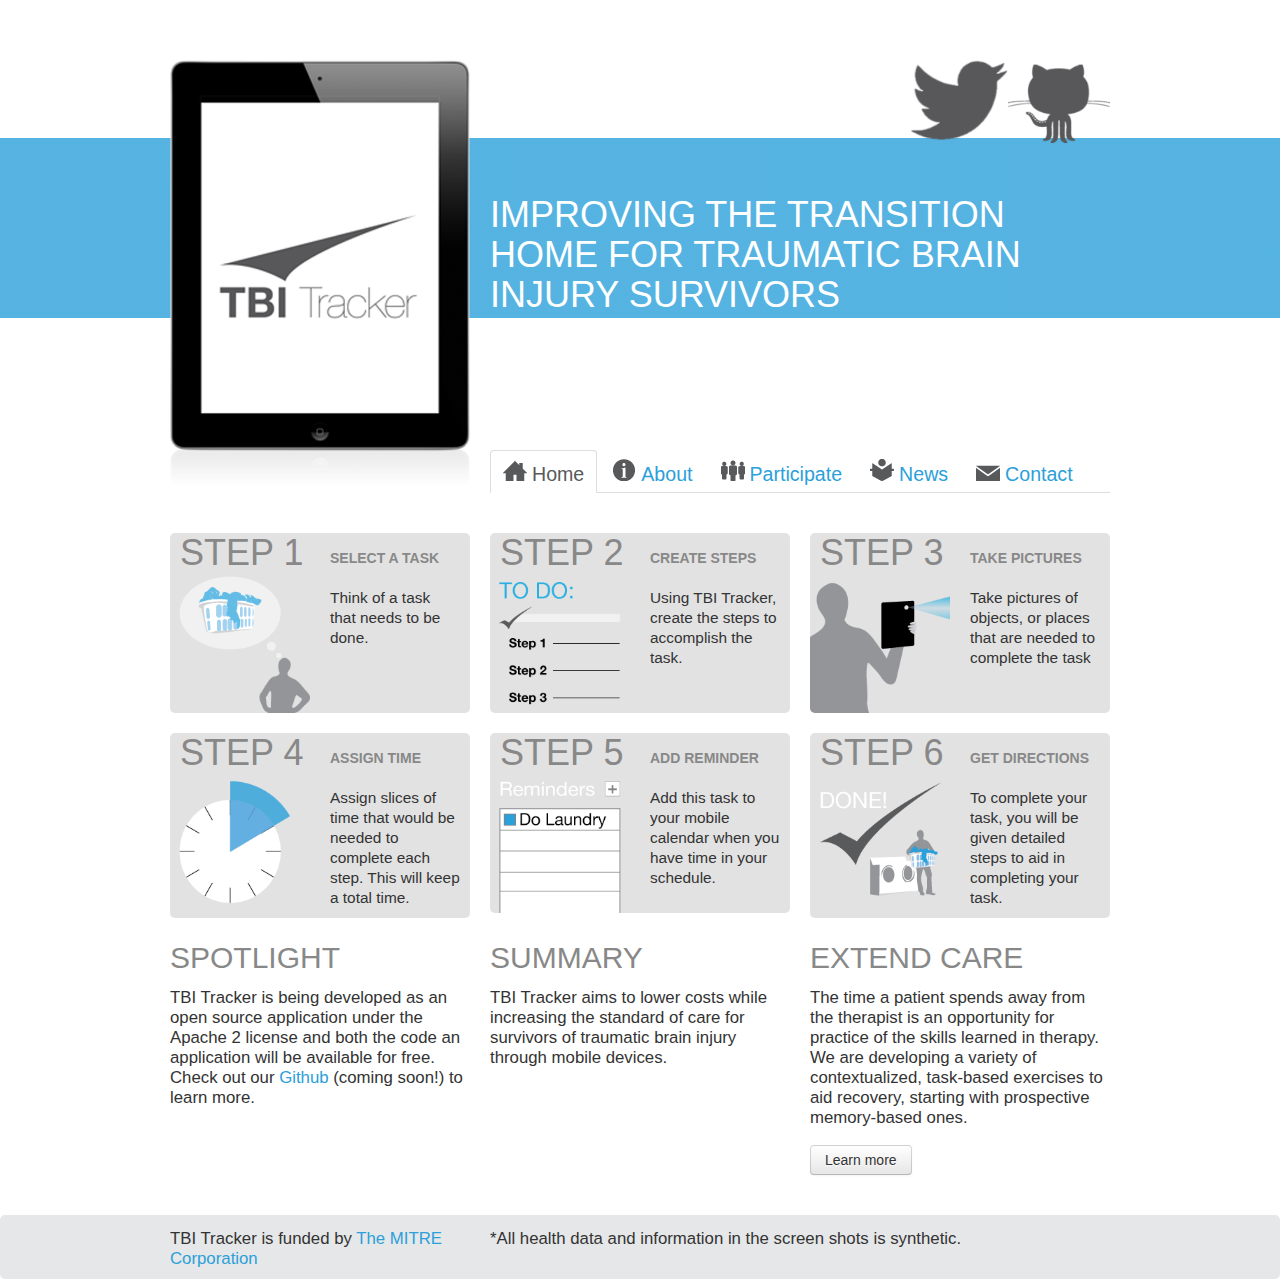
==== index.html @ 9c2ae54f "Twit" ====
<!doctype html>
<html>
	<head> 
	  <meta charset=utf-8>
	  <title>TBI Tracker | About</title>
	    <!-- Enable IE9 Standards mode -->
	  <meta http-equiv="X-UA-Compatible" content="IE=9" >
	    <!--[if lt IE 9]>
	    <script src="//html5shiv.googlecode.com/svn/trunk/html5.js"></script>
	    <![endif]-->
		<link rel="stylesheet" href="css/master.css" type="text/css" />  
	  <link rel="icon" type="image/png" href="images/TBI_small.png"/>
	  <meta name="viewport" content="width=device-width, initial-scale=1.0">
	  <script src="http://ajax.googleapis.com/ajax/libs/jquery/1.7.1/jquery.min.js"></script>
	 
	    <script>
				$(document).ready(function () {  
				  var top = $('#sidebar').offset().top - parseFloat($('#sidebar').css('marginTop').replace(/auto/, 0));
				  
				  console.log($('#sidebar').css('marginTop'));
				  
				  console.log(top);
				  
				  $(window).scroll(function (event) {
				    // what the y position of the scroll is
			    	var y = $(this).scrollTop();
			  
			    // whether that's below the form
			    	if (y >= top) {
			      // if so, ad the fixed class
			     	 $('#sidebar').addClass('fixed');
			   	 } else {
			      // otherwise remove it
			      $('#sidebar').removeClass('fixed');
			    }
			  });
			});
	    </script>
  </head>
	<body class="wrapper">
	 	<header class="">
	 		<div class="vignette">
	 		</div>
 			<div class="container">
 				<div class="row">
 					<div class="span4">
 						<img id="ipad" src="images/iPad_US_Vertical_sRGB.png">
 					</div>
 					<div class="span8">
 						<div class="row">
 							<div class="offset4 span4">
		 						<span class="external-bar twitt">
		 							<a href="https://github.com/jmccloud/TBITracker">
		 								<img src="images/octocat.png" alt="GitHub Logo" /></a>
		 						</span>
		 						<span class="external-bar">
		 							<a href="http://twitter.com/intent/user?screen_name=TBITracker">
		 								<img src="images/twitter-bird-light-bgs.png" alt="Twitter Logo" /></a>
		 						</span>
		 					</div>
 						</div>
 						<div class="row">
 							<div class="span8">
 								<h1 class="tag">Improving the Transition Home for TRAUMATIC BRAIN INJURY Survivors</h1>
 							</div>
 						</div>
 						<div class="row">
 							<div class="span8">
 								<nav class="tabbable">
									<ul class="nav nav-tabs">
										<li class="active">
											<a href="index.html"><img src="images/home.png" alt="homeIcon" />Home</a></li>
										<li class="">
											<a href="about.html"><img src="images/about.png" alt="homeIcon"/>About</a></li>
										<li class="">
											<a href="participate.html"><img src="images/part.png" alt="homeIcon"/>Participate</a></li>
										<li class="">
											<a href="news.html"><img src="images/news.png" alt="homeIcon"/>News</a></li>
										<li class=""><a href="contact.html"><img src="images/contact.png" alt="homeIcon"/>Contact</a></li>
									</ul>
								</nav>
 							</div>
 						</div>
 					</div>
 				</div>	
			</div>
		</header>
	<div class="container content" id="index">
		<div class="row">
			<div class="span12">
				<div class="row">
					<div class="figure span4">
						<div class="row">
							<div class="span2">
								<h1>Step 1</h1>
								<img src="images/step-1.png" alt="step one" class="steps" id="step1">
							</div>
							<div class="span2">
								<h2>Select a Task</h2>
								<p>Think of a task that needs to be done.</p>
							</div>
						</div>
					</div>
					<div class="figure span4">
						<div class="row">
							<div class="span2">
								<h1>Step 2</h1>
								<img src="images/step-2.png" alt="step two" class="steps" id="step2">
							</div>
							<div class="span2">
								<h2>Create Steps</h2>
								<p>Using TBI Tracker, create the steps to accomplish the task.</p>
							</div>
						</div>
					</div>
					<div class="figure span4">
						<div class="row">
							<div class="span2">
								<h1>Step 3</h1>
								<img src="images/step-3.png" alt="step three" class="steps" id="step3">
							</div>
							<div class="span2">
								<h2>Take Pictures</h2>
								<p>Take pictures of objects, or places that are needed to complete the task</p>
							</div>
						</div>
					</div>
				</div>	
			</div>
		</div>
		<div class="row">
			<div class="span12">
				<div class="row">
					<div class="figure span4">
						<div class="row">
							<div class="span2">
								<h1>Step 4</h1>
								<img src="images/step-4.png" alt="step four" class="steps" id="step4">
							</div>
							<div class="span2">
								<h2>Assign Time</h2>
								<p>Assign slices of time that would be needed to complete each step. This will keep a total time.</p>
							</div>
						</div>
					</div>
					<div class="figure span4">
						<div class="row">
							<div class="span2">
								<h1>Step 5</h1>
								<img src="images/step-5.png" alt="step five" class="steps" id="step5">
							</div>
							<div class="span2">
								<h2>Add Reminder</h2>
								<p>Add this task to your mobile calendar when you have time in your schedule.</p>
							</div>
						</div>
					</div>
					<div class="figure span4">
						<div class="row">
							<div class="span2">
								<h1>Step 6</h1>
								<img src="images/step-6.png" alt="step six" class="steps" id="step6">
							</div>
							<div class="span2">
								<h2>Get Directions</h2>
								<p>To complete your task, you will be given detailed steps to aid in completing your task.</p>
							</div>
						</div>
					</div>
				</div>
			</div>
		</div>
		<div class="row">
			<div class="span4">
				<h2>Spotlight</h2>
				<p>TBI Tracker is being developed as an open source application under the Apache 2 license and both the code an application will be available for free.  Check out our 
				<a href="github.com">Github</a> (coming soon!) to learn more.
				</p>
			</div>
			<div class="span4" id="summary">
				<h2>Summary</h2>
				<p>TBI Tracker aims to lower costs while increasing the standard of care for survivors of traumatic brain injury through mobile devices.
				</p>
			</div>
			<div class="span4" id="extended">
				<h2 class="section">Extend Care</h2>
				<p>
					The time a patient spends away from the therapist is an opportunity for practice of the skills learned in therapy.  We are developing a variety of contextualized, task-based exercises to aid recovery, starting with prospective memory-based ones.
				</p>
					<a class="btn" href="about.html">Learn more</a>
			</div>	
			</div>
		</div>
	<footer id="footer">
		<div class="container">
			<div class="row"> 
				<div class="span4">
					<p>TBI Tracker is funded by 
						<a href="http://www.mitre.org/">
							The MITRE Corporation</a>
					</p>
				</div>
				<div class="span8">
					<p>*All health data and information in the screen shots is synthetic.
					</p>
				</div>
			</div>
		</div>
	</footer>
	<script src="js/jquery-1.7.2.min.js" type="text/javascript"></script>
	<script src="bootstrap/js/bootstrap.min.js" type="text/javascript">
	</script>
  </body>
</html>
---- css/master.css ----
/*
 * Bootstrap v2.0.4
 *
 * Copyright 2012 Twitter, Inc
 * Licensed under the Apache License v2.0
 * http://www.apache.org/licenses/LICENSE-2.0
 *
 * Designed and built with all the love in the world @twitter by @mdo and @fat.
 */
article,
aside,
details,
figcaption,
figure,
footer,
header,
hgroup,
nav,
section {
  display: block; }

audio,
canvas,
video {
  display: inline-block;
  *display: inline;
  *zoom: 1; }

audio:not([controls]) {
  display: none; }

html {
  font-size: 100%;
  -webkit-text-size-adjust: 100%;
  -ms-text-size-adjust: 100%; }

a:focus {
  outline: thin dotted #333;
  outline: 5px auto -webkit-focus-ring-color;
  outline-offset: -2px; }

a:hover,
a:active {
  outline: 0; }

sub,
sup {
  position: relative;
  font-size: 75%;
  line-height: 0;
  vertical-align: baseline; }

sup {
  top: -0.5em; }

sub {
  bottom: -0.25em; }

img {
  max-width: 100%;
  height: auto;
  vertical-align: middle;
  border: 0;
  -ms-interpolation-mode: bicubic; }

#map_canvas img {
  max-width: none; }

button,
input,
select,
textarea {
  margin: 0;
  font-size: 100%;
  vertical-align: middle; }

button,
input {
  *overflow: visible;
  line-height: normal; }

button::-moz-focus-inner,
input::-moz-focus-inner {
  padding: 0;
  border: 0; }

button,
input[type="button"],
input[type="reset"],
input[type="submit"] {
  cursor: pointer;
  -webkit-appearance: button; }

input[type="search"] {
  -webkit-box-sizing: content-box;
  -moz-box-sizing: content-box;
  box-sizing: content-box;
  -webkit-appearance: textfield; }

input[type="search"]::-webkit-search-decoration,
input[type="search"]::-webkit-search-cancel-button {
  -webkit-appearance: none; }

textarea {
  overflow: auto;
  vertical-align: top; }

body {
  margin: 0;
  font-family: "Helvetica Neue", Helvetica, Arial, sans-serif;
  font-size: 14px;
  line-height: 20px;
  color: #333333;
  background-color: white; }

a {
  color: #0088cc;
  text-decoration: none; }

a:hover {
  color: #005580;
  text-decoration: underline; }

.img-rounded {
  -webkit-border-radius: 6px;
  -moz-border-radius: 6px;
  border-radius: 6px; }

.img-polaroid {
  padding: 4px;
  background-color: #fff;
  border: 1px solid #ccc;
  border: 1px solid rgba(0, 0, 0, 0.2);
  -webkit-box-shadow: 0 1px 3px rgba(0, 0, 0, 0.1);
  -moz-box-shadow: 0 1px 3px rgba(0, 0, 0, 0.1);
  box-shadow: 0 1px 3px rgba(0, 0, 0, 0.1); }

.img-circle {
  -webkit-border-radius: 500px;
  -moz-border-radius: 500px;
  border-radius: 500px; }

.row {
  margin-left: -20px;
  *zoom: 1; }
  .row:before, .row:after {
    display: table;
    content: "";
    line-height: 0; }
  .row:after {
    clear: both; }

[class*="span"] {
  float: left;
  margin-left: 20px; }

.container,
.navbar-static-top .container,
.navbar-fixed-top .container,
.navbar-fixed-bottom .container {
  width: 940px; }

.span12 {
  width: 940px; }

.span11 {
  width: 860px; }

.span10 {
  width: 780px; }

.span9 {
  width: 700px; }

.span8 {
  width: 620px; }

.span7 {
  width: 540px; }

.span6 {
  width: 460px; }

.span5 {
  width: 380px; }

.span4 {
  width: 300px; }

.span3 {
  width: 220px; }

.span2 {
  width: 140px; }

.span1 {
  width: 60px; }

.offset12 {
  margin-left: 980px; }

.offset11 {
  margin-left: 900px; }

.offset10 {
  margin-left: 820px; }

.offset9 {
  margin-left: 740px; }

.offset8 {
  margin-left: 660px; }

.offset7 {
  margin-left: 580px; }

.offset6 {
  margin-left: 500px; }

.offset5 {
  margin-left: 420px; }

.offset4 {
  margin-left: 340px; }

.offset3 {
  margin-left: 260px; }

.offset2 {
  margin-left: 180px; }

.offset1 {
  margin-left: 100px; }

.row-fluid {
  width: 100%;
  *zoom: 1; }
  .row-fluid:before, .row-fluid:after {
    display: table;
    content: "";
    line-height: 0; }
  .row-fluid:after {
    clear: both; }
  .row-fluid [class*="span"] {
    display: block;
    width: 100%;
    min-height: 30px;
    -webkit-box-sizing: border-box;
    -moz-box-sizing: border-box;
    box-sizing: border-box;
    float: left;
    margin-left: 2.12766%;
    *margin-left: 2.07447%; }
  .row-fluid [class*="span"]:first-child {
    margin-left: 0; }
  .row-fluid .span12 {
    width: 100%;
    *width: 99.94681%; }
  .row-fluid .span11 {
    width: 91.48936%;
    *width: 91.43617%; }
  .row-fluid .span10 {
    width: 82.97872%;
    *width: 82.92553%; }
  .row-fluid .span9 {
    width: 74.46809%;
    *width: 74.41489%; }
  .row-fluid .span8 {
    width: 65.95745%;
    *width: 65.90426%; }
  .row-fluid .span7 {
    width: 57.44681%;
    *width: 57.39362%; }
  .row-fluid .span6 {
    width: 48.93617%;
    *width: 48.88298%; }
  .row-fluid .span5 {
    width: 40.42553%;
    *width: 40.37234%; }
  .row-fluid .span4 {
    width: 31.91489%;
    *width: 31.8617%; }
  .row-fluid .span3 {
    width: 23.40426%;
    *width: 23.35106%; }
  .row-fluid .span2 {
    width: 14.89362%;
    *width: 14.84043%; }
  .row-fluid .span1 {
    width: 6.38298%;
    *width: 6.32979%; }
  .row-fluid .offset12 {
    margin-left: 104.25532%;
    *margin-left: 104.14894%; }
  .row-fluid .offset12:first-child {
    margin-left: 102.12766%;
    *margin-left: 102.02128%; }
  .row-fluid .offset11 {
    margin-left: 95.74468%;
    *margin-left: 95.6383%; }
  .row-fluid .offset11:first-child {
    margin-left: 93.61702%;
    *margin-left: 93.51064%; }
  .row-fluid .offset10 {
    margin-left: 87.23404%;
    *margin-left: 87.12766%; }
  .row-fluid .offset10:first-child {
    margin-left: 85.10638%;
    *margin-left: 85.0%; }
  .row-fluid .offset9 {
    margin-left: 78.7234%;
    *margin-left: 78.61702%; }
  .row-fluid .offset9:first-child {
    margin-left: 76.59574%;
    *margin-left: 76.48936%; }
  .row-fluid .offset8 {
    margin-left: 70.21277%;
    *margin-left: 70.10638%; }
  .row-fluid .offset8:first-child {
    margin-left: 68.08511%;
    *margin-left: 67.97872%; }
  .row-fluid .offset7 {
    margin-left: 61.70213%;
    *margin-left: 61.59574%; }
  .row-fluid .offset7:first-child {
    margin-left: 59.57447%;
    *margin-left: 59.46809%; }
  .row-fluid .offset6 {
    margin-left: 53.19149%;
    *margin-left: 53.08511%; }
  .row-fluid .offset6:first-child {
    margin-left: 51.06383%;
    *margin-left: 50.95745%; }
  .row-fluid .offset5 {
    margin-left: 44.68085%;
    *margin-left: 44.57447%; }
  .row-fluid .offset5:first-child {
    margin-left: 42.55319%;
    *margin-left: 42.44681%; }
  .row-fluid .offset4 {
    margin-left: 36.17021%;
    *margin-left: 36.06383%; }
  .row-fluid .offset4:first-child {
    margin-left: 34.04255%;
    *margin-left: 33.93617%; }
  .row-fluid .offset3 {
    margin-left: 27.65957%;
    *margin-left: 27.55319%; }
  .row-fluid .offset3:first-child {
    margin-left: 25.53191%;
    *margin-left: 25.42553%; }
  .row-fluid .offset2 {
    margin-left: 19.14894%;
    *margin-left: 19.04255%; }
  .row-fluid .offset2:first-child {
    margin-left: 17.02128%;
    *margin-left: 16.91489%; }
  .row-fluid .offset1 {
    margin-left: 10.6383%;
    *margin-left: 10.53191%; }
  .row-fluid .offset1:first-child {
    margin-left: 8.51064%;
    *margin-left: 8.40426%; }

[class*="span"].hide,
.row-fluid [class*="span"].hide {
  display: none; }

[class*="span"].pull-right,
.row-fluid [class*="span"].pull-right {
  float: right; }

.container {
  margin-right: auto;
  margin-left: auto;
  *zoom: 1; }
  .container:before, .container:after {
    display: table;
    content: "";
    line-height: 0; }
  .container:after {
    clear: both; }

.container-fluid {
  padding-right: 20px;
  padding-left: 20px;
  *zoom: 1; }
  .container-fluid:before, .container-fluid:after {
    display: table;
    content: "";
    line-height: 0; }
  .container-fluid:after {
    clear: both; }

p {
  margin: 0 0 10px; }

.lead {
  margin-bottom: 20px;
  font-size: 20px;
  font-weight: 200;
  line-height: 30px; }

small {
  font-size: 85%; }

strong {
  font-weight: bold; }

em {
  font-style: italic; }

cite {
  font-style: normal; }

.muted {
  color: #999999; }

h1, h2, h3, h4, h5, h6 {
  margin: 10px 0;
  font-family: inherit;
  font-weight: bold;
  line-height: 1;
  color: inherit;
  text-rendering: optimizelegibility; }
  h1 small, h2 small, h3 small, h4 small, h5 small, h6 small {
    font-weight: normal;
    line-height: 1;
    color: #999999; }

h1 {
  font-size: 36px;
  line-height: 40px; }

h2 {
  font-size: 30px;
  line-height: 40px; }

h3 {
  font-size: 24px;
  line-height: 40px; }

h4 {
  font-size: 18px;
  line-height: 20px; }

h5 {
  font-size: 14px;
  line-height: 20px; }

h6 {
  font-size: 12px;
  line-height: 20px; }

h1 small {
  font-size: 24px; }

h2 small {
  font-size: 18px; }

h3 small {
  font-size: 14px; }

h4 small {
  font-size: 14px; }

.page-header {
  padding-bottom: 9px;
  margin: 20px 0 30px;
  border-bottom: 1px solid #eeeeee; }

ul, ol {
  padding: 0;
  margin: 0 0 10px 25px; }

ul ul,
ul ol,
ol ol,
ol ul {
  margin-bottom: 0; }

li {
  line-height: 20px; }

ul.unstyled,
ol.unstyled {
  margin-left: 0;
  list-style: none; }

dl {
  margin-bottom: 20px; }

dt,
dd {
  line-height: 20px; }

dt {
  font-weight: bold; }

dd {
  margin-left: 10px; }

.dl-horizontal dt {
  float: left;
  width: 120px;
  clear: left;
  text-align: right;
  overflow: hidden;
  text-overflow: ellipsis;
  white-space: nowrap; }
.dl-horizontal dd {
  margin-left: 130px; }

hr {
  margin: 20px 0;
  border: 0;
  border-top: 1px solid #eeeeee;
  border-bottom: 1px solid white; }

abbr[title] {
  cursor: help;
  border-bottom: 1px dotted #999999; }

abbr.initialism {
  font-size: 90%;
  text-transform: uppercase; }

blockquote {
  padding: 0 0 0 15px;
  margin: 0 0 20px;
  border-left: 5px solid #eeeeee; }
  blockquote p {
    margin-bottom: 0;
    font-size: 16px;
    font-weight: 300;
    line-height: 25px; }
  blockquote small {
    display: block;
    line-height: 20px;
    color: #999999; }
    blockquote small:before {
      content: '\2014 \00A0'; }
  blockquote.pull-right {
    float: right;
    padding-right: 15px;
    padding-left: 0;
    border-right: 5px solid #eeeeee;
    border-left: 0; }
    blockquote.pull-right p,
    blockquote.pull-right small {
      text-align: right; }
    blockquote.pull-right small:before {
      content: ''; }
    blockquote.pull-right small:after {
      content: '\00A0 \2014'; }

q:before,
q:after,
blockquote:before,
blockquote:after {
  content: ""; }

address {
  display: block;
  margin-bottom: 20px;
  font-style: normal;
  line-height: 20px; }

code,
pre {
  padding: 0 3px 2px;
  font-family: Monaco, Menlo, Consolas, "Courier New", monospace;
  font-size: 12px;
  color: #333333;
  -webkit-border-radius: 3px;
  -moz-border-radius: 3px;
  border-radius: 3px; }

code {
  padding: 2px 4px;
  color: #d14;
  background-color: #f7f7f9;
  border: 1px solid #e1e1e8; }

pre {
  display: block;
  padding: 9.5px;
  margin: 0 0 10px;
  font-size: 13px;
  line-height: 20px;
  word-break: break-all;
  word-wrap: break-word;
  white-space: pre;
  white-space: pre-wrap;
  background-color: #f5f5f5;
  border: 1px solid #ccc;
  border: 1px solid rgba(0, 0, 0, 0.15);
  -webkit-border-radius: 4px;
  -moz-border-radius: 4px;
  border-radius: 4px; }
  pre.prettyprint {
    margin-bottom: 20px; }
  pre code {
    padding: 0;
    color: inherit;
    background-color: transparent;
    border: 0; }

.pre-scrollable {
  max-height: 340px;
  overflow-y: scroll; }

form {
  margin: 0 0 20px; }

fieldset {
  padding: 0;
  margin: 0;
  border: 0; }

legend {
  display: block;
  width: 100%;
  padding: 0;
  margin-bottom: 20px;
  font-size: 21px;
  line-height: 40px;
  color: #333333;
  border: 0;
  border-bottom: 1px solid #e5e5e5; }
  legend small {
    font-size: 15px;
    color: #999999; }

label,
input,
button,
select,
textarea {
  font-size: 14px;
  font-weight: normal;
  line-height: 20px; }

input,
button,
select,
textarea {
  font-family: "Helvetica Neue", Helvetica, Arial, sans-serif; }

label {
  display: block;
  margin-bottom: 5px; }

select,
textarea,
input[type="text"],
input[type="password"],
input[type="datetime"],
input[type="datetime-local"],
input[type="date"],
input[type="month"],
input[type="time"],
input[type="week"],
input[type="number"],
input[type="email"],
input[type="url"],
input[type="search"],
input[type="tel"],
input[type="color"],
.uneditable-input {
  display: inline-block;
  height: 20px;
  padding: 4px 6px;
  margin-bottom: 9px;
  font-size: 14px;
  line-height: 20px;
  color: #555555;
  -webkit-border-radius: 3px;
  -moz-border-radius: 3px;
  border-radius: 3px; }

input,
textarea {
  width: 210px; }

textarea {
  height: auto; }

textarea,
input[type="text"],
input[type="password"],
input[type="datetime"],
input[type="datetime-local"],
input[type="date"],
input[type="month"],
input[type="time"],
input[type="week"],
input[type="number"],
input[type="email"],
input[type="url"],
input[type="search"],
input[type="tel"],
input[type="color"],
.uneditable-input {
  background-color: white;
  border: 1px solid #cccccc;
  -webkit-box-shadow: inset 0 1px 1px rgba(0, 0, 0, 0.075);
  -moz-box-shadow: inset 0 1px 1px rgba(0, 0, 0, 0.075);
  box-shadow: inset 0 1px 1px rgba(0, 0, 0, 0.075);
  -webkit-transition: border linear 0.2s, box-shadow linear 0.2s;
  -moz-transition: border linear 0.2s, box-shadow linear 0.2s;
  -o-transition: border linear 0.2s, box-shadow linear 0.2s;
  transition: border linear 0.2s, box-shadow linear 0.2s; }
  textarea:focus,
  input[type="text"]:focus,
  input[type="password"]:focus,
  input[type="datetime"]:focus,
  input[type="datetime-local"]:focus,
  input[type="date"]:focus,
  input[type="month"]:focus,
  input[type="time"]:focus,
  input[type="week"]:focus,
  input[type="number"]:focus,
  input[type="email"]:focus,
  input[type="url"]:focus,
  input[type="search"]:focus,
  input[type="tel"]:focus,
  input[type="color"]:focus,
  .uneditable-input:focus {
    border-color: rgba(82, 168, 236, 0.8);
    outline: 0;
    outline: thin dotted \9;
    /* IE6-9 */
    -webkit-box-shadow: inset 0 1px 1px rgba(0, 0, 0, 0.075), 0 0 8px rgba(82, 168, 236, 0.6);
    -moz-box-shadow: inset 0 1px 1px rgba(0, 0, 0, 0.075), 0 0 8px rgba(82, 168, 236, 0.6);
    box-shadow: inset 0 1px 1px rgba(0, 0, 0, 0.075), 0 0 8px rgba(82, 168, 236, 0.6); }

input[type="radio"],
input[type="checkbox"] {
  margin: 4px 0 0;
  *margin-top: 0;
  /* IE7 */
  margin-top: 1px \9;
  /* IE8-9 */
  line-height: normal;
  cursor: pointer; }

input[type="file"],
input[type="image"],
input[type="submit"],
input[type="reset"],
input[type="button"],
input[type="radio"],
input[type="checkbox"] {
  width: auto; }

select,
input[type="file"] {
  height: 30px;
  /* In IE7, the height of the select element cannot be changed by height, only font-size */
  *margin-top: 4px;
  /* For IE7, add top margin to align select with labels */
  line-height: 30px; }

select {
  width: 220px;
  border: 1px solid #bbb;
  background-color: white; }

select[multiple],
select[size] {
  height: auto; }

select:focus,
input[type="file"]:focus,
input[type="radio"]:focus,
input[type="checkbox"]:focus {
  outline: thin dotted #333;
  outline: 5px auto -webkit-focus-ring-color;
  outline-offset: -2px; }

.uneditable-input,
.uneditable-textarea {
  color: #999999;
  background-color: #fcfcfc;
  border-color: #cccccc;
  -webkit-box-shadow: inset 0 1px 2px rgba(0, 0, 0, 0.025);
  -moz-box-shadow: inset 0 1px 2px rgba(0, 0, 0, 0.025);
  box-shadow: inset 0 1px 2px rgba(0, 0, 0, 0.025);
  cursor: not-allowed; }

.uneditable-input {
  overflow: hidden;
  white-space: nowrap; }

.uneditable-textarea {
  width: auto;
  height: auto; }

input:-moz-placeholder,
textarea:-moz-placeholder {
  color: #999999; }
input:-ms-input-placeholder,
textarea:-ms-input-placeholder {
  color: #999999; }
input::-webkit-input-placeholder,
textarea::-webkit-input-placeholder {
  color: #999999; }

.radio,
.checkbox {
  min-height: 18px;
  padding-left: 18px; }

.radio input[type="radio"],
.checkbox input[type="checkbox"] {
  float: left;
  margin-left: -18px; }

.controls > .radio:first-child,
.controls > .checkbox:first-child {
  padding-top: 5px; }

.radio.inline,
.checkbox.inline {
  display: inline-block;
  padding-top: 5px;
  margin-bottom: 0;
  vertical-align: middle; }

.radio.inline + .radio.inline,
.checkbox.inline + .checkbox.inline {
  margin-left: 10px; }

.input-mini {
  width: 60px; }

.input-small {
  width: 90px; }

.input-medium {
  width: 150px; }

.input-large {
  width: 210px; }

.input-xlarge {
  width: 270px; }

.input-xxlarge {
  width: 530px; }

input[class*="span"],
select[class*="span"],
textarea[class*="span"],
.uneditable-input[class*="span"],
.row-fluid input[class*="span"],
.row-fluid select[class*="span"],
.row-fluid textarea[class*="span"],
.row-fluid .uneditable-input[class*="span"] {
  float: none;
  margin-left: 0; }

.input-append input[class*="span"],
.input-append .uneditable-input[class*="span"],
.input-prepend input[class*="span"],
.input-prepend .uneditable-input[class*="span"],
.row-fluid input[class*="span"],
.row-fluid select[class*="span"],
.row-fluid textarea[class*="span"],
.row-fluid .uneditable-input[class*="span"],
.row-fluid .input-prepend [class*="span"],
.row-fluid .input-append [class*="span"] {
  display: inline-block; }

input,
textarea,
.uneditable-input {
  margin-left: 0; }

.controls-row [class*="span"] + [class*="span"] {
  margin-left: 20px; }

input.span12,
textarea.span12,
.uneditable-input.span12 {
  width: 926px; }

input.span11,
textarea.span11,
.uneditable-input.span11 {
  width: 846px; }

input.span10,
textarea.span10,
.uneditable-input.span10 {
  width: 766px; }

input.span9,
textarea.span9,
.uneditable-input.span9 {
  width: 686px; }

input.span8,
textarea.span8,
.uneditable-input.span8 {
  width: 606px; }

input.span7,
textarea.span7,
.uneditable-input.span7 {
  width: 526px; }

input.span6,
textarea.span6,
.uneditable-input.span6 {
  width: 446px; }

input.span5,
textarea.span5,
.uneditable-input.span5 {
  width: 366px; }

input.span4,
textarea.span4,
.uneditable-input.span4 {
  width: 286px; }

input.span3,
textarea.span3,
.uneditable-input.span3 {
  width: 206px; }

input.span2,
textarea.span2,
.uneditable-input.span2 {
  width: 126px; }

input.span1,
textarea.span1,
.uneditable-input.span1 {
  width: 46px; }

.controls-row {
  *zoom: 1; }
  .controls-row:before, .controls-row:after {
    display: table;
    content: "";
    line-height: 0; }
  .controls-row:after {
    clear: both; }

.controls-row [class*="span"] {
  float: left; }

input[disabled],
select[disabled],
textarea[disabled],
input[readonly],
select[readonly],
textarea[readonly] {
  cursor: not-allowed;
  background-color: #eeeeee; }

input[type="radio"][disabled],
input[type="checkbox"][disabled],
input[type="radio"][readonly],
input[type="checkbox"][readonly] {
  background-color: transparent; }

.control-group.warning > label,
.control-group.warning .help-block,
.control-group.warning .help-inline {
  color: #c09853; }
.control-group.warning .checkbox,
.control-group.warning .radio,
.control-group.warning input,
.control-group.warning select,
.control-group.warning textarea {
  color: #c09853;
  border-color: #c09853;
  -webkit-box-shadow: inset 0 1px 1px rgba(0, 0, 0, 0.075);
  -moz-box-shadow: inset 0 1px 1px rgba(0, 0, 0, 0.075);
  box-shadow: inset 0 1px 1px rgba(0, 0, 0, 0.075); }
  .control-group.warning .checkbox:focus,
  .control-group.warning .radio:focus,
  .control-group.warning input:focus,
  .control-group.warning select:focus,
  .control-group.warning textarea:focus {
    border-color: #a47e3c;
    -webkit-box-shadow: inset 0 1px 1px rgba(0, 0, 0, 0.075), 0 0 6px #dbc59e;
    -moz-box-shadow: inset 0 1px 1px rgba(0, 0, 0, 0.075), 0 0 6px #dbc59e;
    box-shadow: inset 0 1px 1px rgba(0, 0, 0, 0.075), 0 0 6px #dbc59e; }
.control-group.warning .input-prepend .add-on,
.control-group.warning .input-append .add-on {
  color: #c09853;
  background-color: #fcf8e3;
  border-color: #c09853; }

.control-group.error > label,
.control-group.error .help-block,
.control-group.error .help-inline {
  color: #b94a48; }
.control-group.error .checkbox,
.control-group.error .radio,
.control-group.error input,
.control-group.error select,
.control-group.error textarea {
  color: #b94a48;
  border-color: #b94a48;
  -webkit-box-shadow: inset 0 1px 1px rgba(0, 0, 0, 0.075);
  -moz-box-shadow: inset 0 1px 1px rgba(0, 0, 0, 0.075);
  box-shadow: inset 0 1px 1px rgba(0, 0, 0, 0.075); }
  .control-group.error .checkbox:focus,
  .control-group.error .radio:focus,
  .control-group.error input:focus,
  .control-group.error select:focus,
  .control-group.error textarea:focus {
    border-color: #953b39;
    -webkit-box-shadow: inset 0 1px 1px rgba(0, 0, 0, 0.075), 0 0 6px #d59392;
    -moz-box-shadow: inset 0 1px 1px rgba(0, 0, 0, 0.075), 0 0 6px #d59392;
    box-shadow: inset 0 1px 1px rgba(0, 0, 0, 0.075), 0 0 6px #d59392; }
.control-group.error .input-prepend .add-on,
.control-group.error .input-append .add-on {
  color: #b94a48;
  background-color: #f2dede;
  border-color: #b94a48; }

.control-group.success > label,
.control-group.success .help-block,
.control-group.success .help-inline {
  color: #468847; }
.control-group.success .checkbox,
.control-group.success .radio,
.control-group.success input,
.control-group.success select,
.control-group.success textarea {
  color: #468847;
  border-color: #468847;
  -webkit-box-shadow: inset 0 1px 1px rgba(0, 0, 0, 0.075);
  -moz-box-shadow: inset 0 1px 1px rgba(0, 0, 0, 0.075);
  box-shadow: inset 0 1px 1px rgba(0, 0, 0, 0.075); }
  .control-group.success .checkbox:focus,
  .control-group.success .radio:focus,
  .control-group.success input:focus,
  .control-group.success select:focus,
  .control-group.success textarea:focus {
    border-color: #356635;
    -webkit-box-shadow: inset 0 1px 1px rgba(0, 0, 0, 0.075), 0 0 6px #7aba7b;
    -moz-box-shadow: inset 0 1px 1px rgba(0, 0, 0, 0.075), 0 0 6px #7aba7b;
    box-shadow: inset 0 1px 1px rgba(0, 0, 0, 0.075), 0 0 6px #7aba7b; }
.control-group.success .input-prepend .add-on,
.control-group.success .input-append .add-on {
  color: #468847;
  background-color: #dff0d8;
  border-color: #468847; }

input:focus:required:invalid,
textarea:focus:required:invalid,
select:focus:required:invalid {
  color: #b94a48;
  border-color: #ee5f5b; }
  input:focus:required:invalid:focus,
  textarea:focus:required:invalid:focus,
  select:focus:required:invalid:focus {
    border-color: #e9322d;
    -webkit-box-shadow: 0 0 6px #f8b9b7;
    -moz-box-shadow: 0 0 6px #f8b9b7;
    box-shadow: 0 0 6px #f8b9b7; }

.form-actions {
  padding: 19px 20px 20px;
  margin-top: 20px;
  margin-bottom: 20px;
  background-color: whitesmoke;
  border-top: 1px solid #e5e5e5;
  *zoom: 1; }
  .form-actions:before, .form-actions:after {
    display: table;
    content: "";
    line-height: 0; }
  .form-actions:after {
    clear: both; }

.help-block,
.help-inline {
  color: #595959; }

.help-block {
  display: block;
  margin-bottom: 10px; }

.help-inline {
  display: inline-block;
  *display: inline;
  /* IE7 inline-block hack */
  *zoom: 1;
  vertical-align: middle;
  padding-left: 5px; }

.input-append,
.input-prepend {
  margin-bottom: 5px;
  font-size: 0;
  white-space: nowrap; }
  .input-append input,
  .input-append select,
  .input-append .uneditable-input,
  .input-prepend input,
  .input-prepend select,
  .input-prepend .uneditable-input {
    position: relative;
    margin-bottom: 0;
    *margin-left: 0;
    font-size: 14px;
    vertical-align: top;
    -webkit-border-radius: 0 3px 3px 0;
    -moz-border-radius: 0 3px 3px 0;
    border-radius: 0 3px 3px 0; }
    .input-append input:focus,
    .input-append select:focus,
    .input-append .uneditable-input:focus,
    .input-prepend input:focus,
    .input-prepend select:focus,
    .input-prepend .uneditable-input:focus {
      z-index: 2; }
  .input-append .add-on,
  .input-prepend .add-on {
    display: inline-block;
    width: auto;
    height: 20px;
    min-width: 16px;
    padding: 4px 5px;
    font-size: 14px;
    font-weight: normal;
    line-height: 20px;
    text-align: center;
    text-shadow: 0 1px 0 white;
    background-color: #eeeeee;
    border: 1px solid #ccc; }
  .input-append .add-on,
  .input-append .btn,
  .input-prepend .add-on,
  .input-prepend .btn {
    margin-left: -1px;
    vertical-align: top;
    -webkit-border-radius: 0;
    -moz-border-radius: 0;
    border-radius: 0; }
  .input-append .active,
  .input-prepend .active {
    background-color: #a9dba9;
    border-color: #46a546; }

.input-prepend .add-on,
.input-prepend .btn {
  margin-right: -1px; }
.input-prepend .add-on:first-child,
.input-prepend .btn:first-child {
  -webkit-border-radius: 3px 0 0 3px;
  -moz-border-radius: 3px 0 0 3px;
  border-radius: 3px 0 0 3px; }

.input-append input,
.input-append select,
.input-append .uneditable-input {
  -webkit-border-radius: 3px 0 0 3px;
  -moz-border-radius: 3px 0 0 3px;
  border-radius: 3px 0 0 3px; }
.input-append .add-on:last-child,
.input-append .btn:last-child {
  -webkit-border-radius: 0 3px 3px 0;
  -moz-border-radius: 0 3px 3px 0;
  border-radius: 0 3px 3px 0; }

.input-prepend.input-append input,
.input-prepend.input-append select,
.input-prepend.input-append .uneditable-input {
  -webkit-border-radius: 0;
  -moz-border-radius: 0;
  border-radius: 0; }
.input-prepend.input-append .add-on:first-child,
.input-prepend.input-append .btn:first-child {
  margin-right: -1px;
  -webkit-border-radius: 3px 0 0 3px;
  -moz-border-radius: 3px 0 0 3px;
  border-radius: 3px 0 0 3px; }
.input-prepend.input-append .add-on:last-child,
.input-prepend.input-append .btn:last-child {
  margin-left: -1px;
  -webkit-border-radius: 0 3px 3px 0;
  -moz-border-radius: 0 3px 3px 0;
  border-radius: 0 3px 3px 0; }

input.search-query {
  padding-right: 14px;
  padding-right: 4px \9;
  padding-left: 14px;
  padding-left: 4px \9;
  /* IE7-8 doesn't have border-radius, so don't indent the padding */
  margin-bottom: 0;
  -webkit-border-radius: 15px;
  -moz-border-radius: 15px;
  border-radius: 15px; }

/* Allow for input prepend/append in search forms */
.form-search .input-append .search-query,
.form-search .input-prepend .search-query {
  -webkit-border-radius: 0;
  -moz-border-radius: 0;
  border-radius: 0; }

.form-search .input-append .search-query {
  -webkit-border-radius: 14px 0 0 14px;
  -moz-border-radius: 14px 0 0 14px;
  border-radius: 14px 0 0 14px; }

.form-search .input-append .btn {
  -webkit-border-radius: 0 14px 14px 0;
  -moz-border-radius: 0 14px 14px 0;
  border-radius: 0 14px 14px 0; }

.form-search .input-prepend .search-query {
  -webkit-border-radius: 0 14px 14px 0;
  -moz-border-radius: 0 14px 14px 0;
  border-radius: 0 14px 14px 0; }

.form-search .input-prepend .btn {
  -webkit-border-radius: 14px 0 0 14px;
  -moz-border-radius: 14px 0 0 14px;
  border-radius: 14px 0 0 14px; }

.form-search input,
.form-search textarea,
.form-search select,
.form-search .help-inline,
.form-search .uneditable-input,
.form-search .input-prepend,
.form-search .input-append,
.form-inline input,
.form-inline textarea,
.form-inline select,
.form-inline .help-inline,
.form-inline .uneditable-input,
.form-inline .input-prepend,
.form-inline .input-append,
.form-horizontal input,
.form-horizontal textarea,
.form-horizontal select,
.form-horizontal .help-inline,
.form-horizontal .uneditable-input,
.form-horizontal .input-prepend,
.form-horizontal .input-append {
  display: inline-block;
  *display: inline;
  /* IE7 inline-block hack */
  *zoom: 1;
  margin-bottom: 0;
  vertical-align: middle; }
.form-search .hide,
.form-inline .hide,
.form-horizontal .hide {
  display: none; }

.form-search label,
.form-inline label,
.form-search .btn-group,
.form-inline .btn-group {
  display: inline-block; }

.form-search .input-append,
.form-inline .input-append,
.form-search .input-prepend,
.form-inline .input-prepend {
  margin-bottom: 0; }

.form-search .radio,
.form-search .checkbox,
.form-inline .radio,
.form-inline .checkbox {
  padding-left: 0;
  margin-bottom: 0;
  vertical-align: middle; }

.form-search .radio input[type="radio"],
.form-search .checkbox input[type="checkbox"],
.form-inline .radio input[type="radio"],
.form-inline .checkbox input[type="checkbox"] {
  float: left;
  margin-right: 3px;
  margin-left: 0; }

.control-group {
  margin-bottom: 10px; }

legend + .control-group {
  margin-top: 20px;
  -webkit-margin-top-collapse: separate; }

.form-horizontal .control-group {
  margin-bottom: 20px;
  *zoom: 1; }
  .form-horizontal .control-group:before, .form-horizontal .control-group:after {
    display: table;
    content: "";
    line-height: 0; }
  .form-horizontal .control-group:after {
    clear: both; }
.form-horizontal .control-label {
  float: left;
  width: 140px;
  padding-top: 5px;
  text-align: right; }
.form-horizontal .controls {
  *display: inline-block;
  *padding-left: 20px;
  margin-left: 160px;
  *margin-left: 0; }
  .form-horizontal .controls:first-child {
    *padding-left: 160px; }
.form-horizontal .help-block {
  margin-top: 10px;
  margin-bottom: 0; }
.form-horizontal .form-actions {
  padding-left: 160px; }

table {
  max-width: 100%;
  background-color: transparent;
  border-collapse: collapse;
  border-spacing: 0; }

.table {
  width: 100%;
  margin-bottom: 20px; }
  .table th,
  .table td {
    padding: 8px;
    line-height: 20px;
    text-align: left;
    vertical-align: top;
    border-top: 1px solid #dddddd; }
  .table th {
    font-weight: bold; }
  .table thead th {
    vertical-align: bottom; }
  .table caption + thead tr:first-child th,
  .table caption + thead tr:first-child td,
  .table colgroup + thead tr:first-child th,
  .table colgroup + thead tr:first-child td,
  .table thead:first-child tr:first-child th,
  .table thead:first-child tr:first-child td {
    border-top: 0; }
  .table tbody + tbody {
    border-top: 2px solid #dddddd; }

.table-condensed th,
.table-condensed td {
  padding: 4px 5px; }

.table-bordered {
  border: 1px solid #dddddd;
  border-collapse: separate;
  *border-collapse: collapse;
  border-left: 0;
  -webkit-border-radius: 4px;
  -moz-border-radius: 4px;
  border-radius: 4px; }
  .table-bordered th,
  .table-bordered td {
    border-left: 1px solid #dddddd; }
  .table-bordered caption + thead tr:first-child th,
  .table-bordered caption + tbody tr:first-child th,
  .table-bordered caption + tbody tr:first-child td,
  .table-bordered colgroup + thead tr:first-child th,
  .table-bordered colgroup + tbody tr:first-child th,
  .table-bordered colgroup + tbody tr:first-child td,
  .table-bordered thead:first-child tr:first-child th,
  .table-bordered tbody:first-child tr:first-child th,
  .table-bordered tbody:first-child tr:first-child td {
    border-top: 0; }
  .table-bordered thead:first-child tr:first-child th:first-child,
  .table-bordered tbody:first-child tr:first-child td:first-child {
    -webkit-border-top-left-radius: 4px;
    border-top-left-radius: 4px;
    -moz-border-radius-topleft: 4px; }
  .table-bordered thead:first-child tr:first-child th:last-child,
  .table-bordered tbody:first-child tr:first-child td:last-child {
    -webkit-border-top-right-radius: 4px;
    border-top-right-radius: 4px;
    -moz-border-radius-topright: 4px; }
  .table-bordered thead:last-child tr:last-child th:first-child,
  .table-bordered tbody:last-child tr:last-child td:first-child,
  .table-bordered tfoot:last-child tr:last-child td:first-child {
    -webkit-border-radius: 0 0 0 4px;
    -moz-border-radius: 0 0 0 4px;
    border-radius: 0 0 0 4px;
    -webkit-border-bottom-left-radius: 4px;
    border-bottom-left-radius: 4px;
    -moz-border-radius-bottomleft: 4px; }
  .table-bordered thead:last-child tr:last-child th:last-child,
  .table-bordered tbody:last-child tr:last-child td:last-child,
  .table-bordered tfoot:last-child tr:last-child td:last-child {
    -webkit-border-bottom-right-radius: 4px;
    border-bottom-right-radius: 4px;
    -moz-border-radius-bottomright: 4px; }
  .table-bordered caption + thead tr:first-child th:first-child,
  .table-bordered caption + tbody tr:first-child td:first-child,
  .table-bordered colgroup + thead tr:first-child th:first-child,
  .table-bordered colgroup + tbody tr:first-child td:first-child {
    -webkit-border-top-left-radius: 4px;
    border-top-left-radius: 4px;
    -moz-border-radius-topleft: 4px; }
  .table-bordered caption + thead tr:first-child th:last-child,
  .table-bordered caption + tbody tr:first-child td:last-child,
  .table-bordered colgroup + thead tr:first-child th:last-child,
  .table-bordered colgroup + tbody tr:first-child td:last-child {
    -webkit-border-top-right-radius: 4px;
    border-top-right-radius: 4px;
    -moz-border-right-topleft: 4px; }

.table-striped tbody tr:nth-child(odd) td,
.table-striped tbody tr:nth-child(odd) th {
  background-color: #f9f9f9; }

.table-hover tbody tr:hover td,
.table-hover tbody tr:hover th {
  background-color: whitesmoke; }

table [class*=span],
.row-fluid table [class*=span] {
  display: table-cell;
  float: none;
  margin-left: 0; }

table .span1 {
  float: none;
  width: 44px;
  margin-left: 0; }
table .span2 {
  float: none;
  width: 124px;
  margin-left: 0; }
table .span3 {
  float: none;
  width: 204px;
  margin-left: 0; }
table .span4 {
  float: none;
  width: 284px;
  margin-left: 0; }
table .span5 {
  float: none;
  width: 364px;
  margin-left: 0; }
table .span6 {
  float: none;
  width: 444px;
  margin-left: 0; }
table .span7 {
  float: none;
  width: 524px;
  margin-left: 0; }
table .span8 {
  float: none;
  width: 604px;
  margin-left: 0; }
table .span9 {
  float: none;
  width: 684px;
  margin-left: 0; }
table .span10 {
  float: none;
  width: 764px;
  margin-left: 0; }
table .span11 {
  float: none;
  width: 844px;
  margin-left: 0; }
table .span12 {
  float: none;
  width: 924px;
  margin-left: 0; }
table .span13 {
  float: none;
  width: 1004px;
  margin-left: 0; }
table .span14 {
  float: none;
  width: 1084px;
  margin-left: 0; }
table .span15 {
  float: none;
  width: 1164px;
  margin-left: 0; }
table .span16 {
  float: none;
  width: 1244px;
  margin-left: 0; }
table .span17 {
  float: none;
  width: 1324px;
  margin-left: 0; }
table .span18 {
  float: none;
  width: 1404px;
  margin-left: 0; }
table .span19 {
  float: none;
  width: 1484px;
  margin-left: 0; }
table .span20 {
  float: none;
  width: 1564px;
  margin-left: 0; }
table .span21 {
  float: none;
  width: 1644px;
  margin-left: 0; }
table .span22 {
  float: none;
  width: 1724px;
  margin-left: 0; }
table .span23 {
  float: none;
  width: 1804px;
  margin-left: 0; }
table .span24 {
  float: none;
  width: 1884px;
  margin-left: 0; }

.table tbody tr.success td {
  background-color: #dff0d8; }
.table tbody tr.error td {
  background-color: #f2dede; }
.table tbody tr.info td {
  background-color: #d9edf7; }

[class^="icon-"],
[class*=" icon-"] {
  display: inline-block;
  width: 14px;
  height: 14px;
  *margin-right: .3em;
  line-height: 14px;
  vertical-align: text-top;
  background-image: url("../img/glyphicons-halflings.png");
  background-position: 14px 14px;
  background-repeat: no-repeat;
  margin-top: 1px; }

/* White icons with optional class, or on hover/active states of certain elements */
.icon-white,
.nav > .active > a > [class^="icon-"],
.nav > .active > a > [class*=" icon-"],
.dropdown-menu > li > a:hover > [class^="icon-"],
.dropdown-menu > li > a:hover > [class*=" icon-"],
.dropdown-menu > .active > a > [class^="icon-"],
.dropdown-menu > .active > a > [class*=" icon-"] {
  background-image: url("../img/glyphicons-halflings-white.png"); }

.icon-glass {
  background-position: 0      0; }

.icon-music {
  background-position: -24px 0; }

.icon-search {
  background-position: -48px 0; }

.icon-envelope {
  background-position: -72px 0; }

.icon-heart {
  background-position: -96px 0; }

.icon-star {
  background-position: -120px 0; }

.icon-star-empty {
  background-position: -144px 0; }

.icon-user {
  background-position: -168px 0; }

.icon-film {
  background-position: -192px 0; }

.icon-th-large {
  background-position: -216px 0; }

.icon-th {
  background-position: -240px 0; }

.icon-th-list {
  background-position: -264px 0; }

.icon-ok {
  background-position: -288px 0; }

.icon-remove {
  background-position: -312px 0; }

.icon-zoom-in {
  background-position: -336px 0; }

.icon-zoom-out {
  background-position: -360px 0; }

.icon-off {
  background-position: -384px 0; }

.icon-signal {
  background-position: -408px 0; }

.icon-cog {
  background-position: -432px 0; }

.icon-trash {
  background-position: -456px 0; }

.icon-home {
  background-position: 0 -24px; }

.icon-file {
  background-position: -24px -24px; }

.icon-time {
  background-position: -48px -24px; }

.icon-road {
  background-position: -72px -24px; }

.icon-download-alt {
  background-position: -96px -24px; }

.icon-download {
  background-position: -120px -24px; }

.icon-upload {
  background-position: -144px -24px; }

.icon-inbox {
  background-position: -168px -24px; }

.icon-play-circle {
  background-position: -192px -24px; }

.icon-repeat {
  background-position: -216px -24px; }

.icon-refresh {
  background-position: -240px -24px; }

.icon-list-alt {
  background-position: -264px -24px; }

.icon-lock {
  background-position: -287px -24px; }

.icon-flag {
  background-position: -312px -24px; }

.icon-headphones {
  background-position: -336px -24px; }

.icon-volume-off {
  background-position: -360px -24px; }

.icon-volume-down {
  background-position: -384px -24px; }

.icon-volume-up {
  background-position: -408px -24px; }

.icon-qrcode {
  background-position: -432px -24px; }

.icon-barcode {
  background-position: -456px -24px; }

.icon-tag {
  background-position: 0 -48px; }

.icon-tags {
  background-position: -25px -48px; }

.icon-book {
  background-position: -48px -48px; }

.icon-bookmark {
  background-position: -72px -48px; }

.icon-print {
  background-position: -96px -48px; }

.icon-camera {
  background-position: -120px -48px; }

.icon-font {
  background-position: -144px -48px; }

.icon-bold {
  background-position: -167px -48px; }

.icon-italic {
  background-position: -192px -48px; }

.icon-text-height {
  background-position: -216px -48px; }

.icon-text-width {
  background-position: -240px -48px; }

.icon-align-left {
  background-position: -264px -48px; }

.icon-align-center {
  background-position: -288px -48px; }

.icon-align-right {
  background-position: -312px -48px; }

.icon-align-justify {
  background-position: -336px -48px; }

.icon-list {
  background-position: -360px -48px; }

.icon-indent-left {
  background-position: -384px -48px; }

.icon-indent-right {
  background-position: -408px -48px; }

.icon-facetime-video {
  background-position: -432px -48px; }

.icon-picture {
  background-position: -456px -48px; }

.icon-pencil {
  background-position: 0 -72px; }

.icon-map-marker {
  background-position: -24px -72px; }

.icon-adjust {
  background-position: -48px -72px; }

.icon-tint {
  background-position: -72px -72px; }

.icon-edit {
  background-position: -96px -72px; }

.icon-share {
  background-position: -120px -72px; }

.icon-check {
  background-position: -144px -72px; }

.icon-move {
  background-position: -168px -72px; }

.icon-step-backward {
  background-position: -192px -72px; }

.icon-fast-backward {
  background-position: -216px -72px; }

.icon-backward {
  background-position: -240px -72px; }

.icon-play {
  background-position: -264px -72px; }

.icon-pause {
  background-position: -288px -72px; }

.icon-stop {
  background-position: -312px -72px; }

.icon-forward {
  background-position: -336px -72px; }

.icon-fast-forward {
  background-position: -360px -72px; }

.icon-step-forward {
  background-position: -384px -72px; }

.icon-eject {
  background-position: -408px -72px; }

.icon-chevron-left {
  background-position: -432px -72px; }

.icon-chevron-right {
  background-position: -456px -72px; }

.icon-plus-sign {
  background-position: 0 -96px; }

.icon-minus-sign {
  background-position: -24px -96px; }

.icon-remove-sign {
  background-position: -48px -96px; }

.icon-ok-sign {
  background-position: -72px -96px; }

.icon-question-sign {
  background-position: -96px -96px; }

.icon-info-sign {
  background-position: -120px -96px; }

.icon-screenshot {
  background-position: -144px -96px; }

.icon-remove-circle {
  background-position: -168px -96px; }

.icon-ok-circle {
  background-position: -192px -96px; }

.icon-ban-circle {
  background-position: -216px -96px; }

.icon-arrow-left {
  background-position: -240px -96px; }

.icon-arrow-right {
  background-position: -264px -96px; }

.icon-arrow-up {
  background-position: -289px -96px; }

.icon-arrow-down {
  background-position: -312px -96px; }

.icon-share-alt {
  background-position: -336px -96px; }

.icon-resize-full {
  background-position: -360px -96px; }

.icon-resize-small {
  background-position: -384px -96px; }

.icon-plus {
  background-position: -408px -96px; }

.icon-minus {
  background-position: -433px -96px; }

.icon-asterisk {
  background-position: -456px -96px; }

.icon-exclamation-sign {
  background-position: 0 -120px; }

.icon-gift {
  background-position: -24px -120px; }

.icon-leaf {
  background-position: -48px -120px; }

.icon-fire {
  background-position: -72px -120px; }

.icon-eye-open {
  background-position: -96px -120px; }

.icon-eye-close {
  background-position: -120px -120px; }

.icon-warning-sign {
  background-position: -144px -120px; }

.icon-plane {
  background-position: -168px -120px; }

.icon-calendar {
  background-position: -192px -120px; }

.icon-random {
  background-position: -216px -120px;
  width: 16px; }

.icon-comment {
  background-position: -240px -120px; }

.icon-magnet {
  background-position: -264px -120px; }

.icon-chevron-up {
  background-position: -288px -120px; }

.icon-chevron-down {
  background-position: -313px -119px; }

.icon-retweet {
  background-position: -336px -120px; }

.icon-shopping-cart {
  background-position: -360px -120px; }

.icon-folder-close {
  background-position: -384px -120px; }

.icon-folder-open {
  background-position: -408px -120px;
  width: 16px; }

.icon-resize-vertical {
  background-position: -432px -119px; }

.icon-resize-horizontal {
  background-position: -456px -118px; }

.icon-hdd {
  background-position: 0 -144px; }

.icon-bullhorn {
  background-position: -24px -144px; }

.icon-bell {
  background-position: -48px -144px; }

.icon-certificate {
  background-position: -72px -144px; }

.icon-thumbs-up {
  background-position: -96px -144px; }

.icon-thumbs-down {
  background-position: -120px -144px; }

.icon-hand-right {
  background-position: -144px -144px; }

.icon-hand-left {
  background-position: -168px -144px; }

.icon-hand-up {
  background-position: -192px -144px; }

.icon-hand-down {
  background-position: -216px -144px; }

.icon-circle-arrow-right {
  background-position: -240px -144px; }

.icon-circle-arrow-left {
  background-position: -264px -144px; }

.icon-circle-arrow-up {
  background-position: -288px -144px; }

.icon-circle-arrow-down {
  background-position: -312px -144px; }

.icon-globe {
  background-position: -336px -144px; }

.icon-wrench {
  background-position: -360px -144px; }

.icon-tasks {
  background-position: -384px -144px; }

.icon-filter {
  background-position: -408px -144px; }

.icon-briefcase {
  background-position: -432px -144px; }

.icon-fullscreen {
  background-position: -456px -144px; }

.dropup,
.dropdown {
  position: relative; }

.dropdown-toggle {
  *margin-bottom: -3px; }

.dropdown-toggle:active,
.open .dropdown-toggle {
  outline: 0; }

.caret {
  display: inline-block;
  width: 0;
  height: 0;
  vertical-align: top;
  border-top: 4px solid black;
  border-right: 4px solid transparent;
  border-left: 4px solid transparent;
  content: ""; }

.dropdown .caret {
  margin-top: 8px;
  margin-left: 2px; }

.dropdown-menu {
  position: absolute;
  top: 100%;
  left: 0;
  z-index: 1000;
  display: none;
  float: left;
  min-width: 160px;
  padding: 5px 0;
  margin: 2px 0 0;
  list-style: none;
  background-color: white;
  border: 1px solid #ccc;
  border: 1px solid rgba(0, 0, 0, 0.2);
  *border-right-width: 2px;
  *border-bottom-width: 2px;
  -webkit-border-radius: 6px;
  -moz-border-radius: 6px;
  border-radius: 6px;
  -webkit-box-shadow: 0 5px 10px rgba(0, 0, 0, 0.2);
  -moz-box-shadow: 0 5px 10px rgba(0, 0, 0, 0.2);
  box-shadow: 0 5px 10px rgba(0, 0, 0, 0.2);
  -webkit-background-clip: padding-box;
  -moz-background-clip: padding;
  background-clip: padding-box; }
  .dropdown-menu.pull-right {
    right: 0;
    left: auto; }
  .dropdown-menu .divider {
    *width: 100%;
    height: 1px;
    margin: 9px 1px;
    *margin: -5px 0 5px;
    overflow: hidden;
    background-color: #e5e5e5;
    border-bottom: 1px solid white; }
  .dropdown-menu a {
    display: block;
    padding: 3px 20px;
    clear: both;
    font-weight: normal;
    line-height: 20px;
    color: #333333;
    white-space: nowrap; }

.dropdown-menu li > a:hover,
.dropdown-menu li > a:focus,
.dropdown-submenu:hover > a {
  text-decoration: none;
  color: white;
  background-color: #0088cc;
  background-color: #0081c2;
  background-image: -moz-linear-gradient(top, #0088cc, #0077b3);
  background-image: -webkit-gradient(linear, 0 0, 0 100%, from(#0088cc), to(#0077b3));
  background-image: -webkit-linear-gradient(top, #0088cc, #0077b3);
  background-image: -o-linear-gradient(top, #0088cc, #0077b3);
  background-image: linear-gradient(to bottom, #0088cc, #0077b3);
  background-repeat: repeat-x;
  filter: progid:DXImageTransform.Microsoft.gradient(startColorstr='#FF0088CC', endColorstr='#FF0077B3', GradientType=0); }

.dropdown-menu .active > a,
.dropdown-menu .active > a:hover {
  color: white;
  text-decoration: none;
  outline: 0;
  background-color: #0088cc;
  background-color: #0081c2;
  background-image: -moz-linear-gradient(top, #0088cc, #0077b3);
  background-image: -webkit-gradient(linear, 0 0, 0 100%, from(#0088cc), to(#0077b3));
  background-image: -webkit-linear-gradient(top, #0088cc, #0077b3);
  background-image: -o-linear-gradient(top, #0088cc, #0077b3);
  background-image: linear-gradient(to bottom, #0088cc, #0077b3);
  background-repeat: repeat-x;
  filter: progid:DXImageTransform.Microsoft.gradient(startColorstr='#FF0088CC', endColorstr='#FF0077B3', GradientType=0); }

.dropdown-menu .disabled > a,
.dropdown-menu .disabled > a:hover {
  color: #999999; }

.dropdown-menu .disabled > a:hover {
  text-decoration: none;
  background-color: transparent;
  cursor: default; }

.open {
  *z-index: 1000; }
  .open > .dropdown-menu {
    display: block; }

.pull-right > .dropdown-menu {
  right: 0;
  left: auto; }

.dropup .caret,
.navbar-fixed-bottom .dropdown .caret {
  border-top: 0;
  border-bottom: 4px solid black;
  content: "\2191"; }
.dropup .dropdown-menu,
.navbar-fixed-bottom .dropdown .dropdown-menu {
  top: auto;
  bottom: 100%;
  margin-bottom: 1px; }

.dropdown-submenu {
  position: relative; }

.dropdown-submenu > .dropdown-menu {
  top: 0;
  left: 100%;
  margin-top: -6px;
  margin-left: -1px;
  -webkit-border-radius: 0 6px 6px 6px;
  -moz-border-radius: 0 6px 6px 6px;
  border-radius: 0 6px 6px 6px; }

.dropdown-submenu:hover .dropdown-menu {
  display: block; }

.dropdown-submenu > a:after {
  display: block;
  content: " ";
  float: right;
  width: 0;
  height: 0;
  border-color: transparent;
  border-style: solid;
  border-width: 5px 0 5px 5px;
  border-left-color: #cccccc;
  margin-top: 5px;
  margin-right: -10px; }

.dropdown-submenu:hover > a:after {
  border-left-color: white; }

.dropdown .dropdown-menu .nav-header {
  padding-left: 20px;
  padding-right: 20px; }

.typeahead {
  margin-top: 2px;
  -webkit-border-radius: 4px;
  -moz-border-radius: 4px;
  border-radius: 4px; }

.well {
  min-height: 20px;
  padding: 19px;
  margin-bottom: 20px;
  background-color: whitesmoke;
  border: 1px solid #e3e3e3;
  -webkit-border-radius: 4px;
  -moz-border-radius: 4px;
  border-radius: 4px;
  -webkit-box-shadow: inset 0 1px 1px rgba(0, 0, 0, 0.05);
  -moz-box-shadow: inset 0 1px 1px rgba(0, 0, 0, 0.05);
  box-shadow: inset 0 1px 1px rgba(0, 0, 0, 0.05); }
  .well blockquote {
    border-color: #ddd;
    border-color: rgba(0, 0, 0, 0.15); }

.well-large {
  padding: 24px;
  -webkit-border-radius: 6px;
  -moz-border-radius: 6px;
  border-radius: 6px; }

.well-small {
  padding: 9px;
  -webkit-border-radius: 3px;
  -moz-border-radius: 3px;
  border-radius: 3px; }

.fade {
  opacity: 0;
  filter: alpha(opacity=0);
  -webkit-transition: opacity 0.15s linear;
  -moz-transition: opacity 0.15s linear;
  -o-transition: opacity 0.15s linear;
  transition: opacity 0.15s linear; }
  .fade.in {
    opacity: 1;
    filter: alpha(opacity=100); }

.collapse {
  position: relative;
  height: 0;
  overflow: hidden;
  overflow: visible \9;
  -webkit-transition: height 0.35s ease;
  -moz-transition: height 0.35s ease;
  -o-transition: height 0.35s ease;
  transition: height 0.35s ease; }
  .collapse.in {
    height: auto; }

.close {
  float: right;
  font-size: 20px;
  font-weight: bold;
  line-height: 20px;
  color: black;
  text-shadow: 0 1px 0 white;
  opacity: 0.2;
  filter: alpha(opacity=20); }
  .close:hover {
    color: black;
    text-decoration: none;
    cursor: pointer;
    opacity: 0.4;
    filter: alpha(opacity=40); }

button.close {
  padding: 0;
  cursor: pointer;
  background: transparent;
  border: 0;
  -webkit-appearance: none; }

.btn {
  display: inline-block;
  *display: inline;
  /* IE7 inline-block hack */
  *zoom: 1;
  padding: 4px 14px;
  margin-bottom: 0;
  font-size: 14px;
  line-height: 20px;
  *line-height: 20px;
  text-align: center;
  vertical-align: middle;
  cursor: pointer;
  color: #333333;
  text-shadow: 0 1px 1px rgba(255, 255, 255, 0.75);
  background-color: whitesmoke;
  background-image: -moz-linear-gradient(top, white, #e6e6e6);
  background-image: -webkit-gradient(linear, 0 0, 0 100%, from(white), to(#e6e6e6));
  background-image: -webkit-linear-gradient(top, white, #e6e6e6);
  background-image: -o-linear-gradient(top, white, #e6e6e6);
  background-image: linear-gradient(to bottom, white, #e6e6e6);
  background-repeat: repeat-x;
  filter: progid:DXImageTransform.Microsoft.gradient(startColorstr='#FFFFFFFF', endColorstr='#FFE6E6E6', GradientType=0);
  border-color: #e6e6e6 #e6e6e6 #bfbfbf;
  border-color: rgba(0, 0, 0, 0.1) rgba(0, 0, 0, 0.1) rgba(0, 0, 0, 0.25);
  *background-color: #e6e6e6;
  /* Darken IE7 buttons by default so they stand out more given they won't have borders */
  filter: progid:DXImageTransform.Microsoft.gradient(enabled=false);
  border: 1px solid #bbbbbb;
  *border: 0;
  border-bottom-color: #a2a2a2;
  -webkit-border-radius: 4px;
  -moz-border-radius: 4px;
  border-radius: 4px;
  *margin-left: .3em;
  -webkit-box-shadow: inset 0 1px 0 rgba(255, 255, 255, 0.2), 0 1px 2px rgba(0, 0, 0, 0.05);
  -moz-box-shadow: inset 0 1px 0 rgba(255, 255, 255, 0.2), 0 1px 2px rgba(0, 0, 0, 0.05);
  box-shadow: inset 0 1px 0 rgba(255, 255, 255, 0.2), 0 1px 2px rgba(0, 0, 0, 0.05); }
  .btn:hover, .btn:active, .btn.active, .btn.disabled, .btn[disabled] {
    color: #333333;
    background-color: #e6e6e6;
    *background-color: #d9d9d9; }
  .btn:active, .btn.active {
    background-color: #cccccc \9; }
  .btn:first-child {
    *margin-left: 0; }
  .btn:hover {
    color: #333333;
    text-decoration: none;
    background-color: #e6e6e6;
    *background-color: #d9d9d9;
    /* Buttons in IE7 don't get borders, so darken on hover */
    background-position: 0 -15px;
    -webkit-transition: background-position 0.1s linear;
    -moz-transition: background-position 0.1s linear;
    -o-transition: background-position 0.1s linear;
    transition: background-position 0.1s linear; }
  .btn:focus {
    outline: thin dotted #333;
    outline: 5px auto -webkit-focus-ring-color;
    outline-offset: -2px; }
  .btn.active, .btn:active {
    background-color: #e6e6e6;
    background-color: #d9d9d9 \9;
    background-image: none;
    outline: 0;
    -webkit-box-shadow: inset 0 2px 4px rgba(0, 0, 0, 0.15), 0 1px 2px rgba(0, 0, 0, 0.05);
    -moz-box-shadow: inset 0 2px 4px rgba(0, 0, 0, 0.15), 0 1px 2px rgba(0, 0, 0, 0.05);
    box-shadow: inset 0 2px 4px rgba(0, 0, 0, 0.15), 0 1px 2px rgba(0, 0, 0, 0.05); }
  .btn.disabled, .btn[disabled] {
    cursor: default;
    background-color: #e6e6e6;
    background-image: none;
    opacity: 0.65;
    filter: alpha(opacity=65);
    -webkit-box-shadow: none;
    -moz-box-shadow: none;
    box-shadow: none; }

.btn-large {
  padding: 9px 14px;
  font-size: 16px;
  line-height: normal;
  -webkit-border-radius: 5px;
  -moz-border-radius: 5px;
  border-radius: 5px; }

.btn-large [class^="icon-"] {
  margin-top: 2px; }

.btn-small {
  padding: 3px 9px;
  font-size: 12px;
  line-height: 18px; }

.btn-small [class^="icon-"] {
  margin-top: 0px; }

.btn-mini {
  padding: 2px 6px;
  font-size: 11px;
  line-height: 16px; }

.btn-block {
  display: block;
  width: 100%;
  padding-left: 0;
  padding-right: 0;
  -webkit-box-sizing: border-box;
  -moz-box-sizing: border-box;
  box-sizing: border-box; }

.btn-block + .btn-block {
  margin-top: 5px; }

.btn-primary.active,
.btn-warning.active,
.btn-danger.active,
.btn-success.active,
.btn-info.active,
.btn-inverse.active {
  color: rgba(255, 255, 255, 0.75); }

.btn {
  border-color: #c5c5c5;
  border-color: rgba(0, 0, 0, 0.15) rgba(0, 0, 0, 0.15) rgba(0, 0, 0, 0.25); }

.btn-primary {
  color: white;
  text-shadow: 0 -1px 0 rgba(0, 0, 0, 0.25);
  background-color: #006ecc;
  background-image: -moz-linear-gradient(top, #0088cc, #0044cc);
  background-image: -webkit-gradient(linear, 0 0, 0 100%, from(#0088cc), to(#0044cc));
  background-image: -webkit-linear-gradient(top, #0088cc, #0044cc);
  background-image: -o-linear-gradient(top, #0088cc, #0044cc);
  background-image: linear-gradient(to bottom, #0088cc, #0044cc);
  background-repeat: repeat-x;
  filter: progid:DXImageTransform.Microsoft.gradient(startColorstr='#FF0088CC', endColorstr='#FF0044CC', GradientType=0);
  border-color: #0044cc #0044cc #002a80;
  border-color: rgba(0, 0, 0, 0.1) rgba(0, 0, 0, 0.1) rgba(0, 0, 0, 0.25);
  *background-color: #0044cc;
  /* Darken IE7 buttons by default so they stand out more given they won't have borders */
  filter: progid:DXImageTransform.Microsoft.gradient(enabled=false); }
  .btn-primary:hover, .btn-primary:active, .btn-primary.active, .btn-primary.disabled, .btn-primary[disabled] {
    color: white;
    background-color: #0044cc;
    *background-color: #003bb3; }
  .btn-primary:active, .btn-primary.active {
    background-color: #003399 \9; }

.btn-warning {
  color: white;
  text-shadow: 0 -1px 0 rgba(0, 0, 0, 0.25);
  background-color: #f9a834;
  background-image: -moz-linear-gradient(top, #fbb450, #f89406);
  background-image: -webkit-gradient(linear, 0 0, 0 100%, from(#fbb450), to(#f89406));
  background-image: -webkit-linear-gradient(top, #fbb450, #f89406);
  background-image: -o-linear-gradient(top, #fbb450, #f89406);
  background-image: linear-gradient(to bottom, #fbb450, #f89406);
  background-repeat: repeat-x;
  filter: progid:DXImageTransform.Microsoft.gradient(startColorstr='#FFFBB450', endColorstr='#FFF89406', GradientType=0);
  border-color: #f89406 #f89406 #ad6704;
  border-color: rgba(0, 0, 0, 0.1) rgba(0, 0, 0, 0.1) rgba(0, 0, 0, 0.25);
  *background-color: #f89406;
  /* Darken IE7 buttons by default so they stand out more given they won't have borders */
  filter: progid:DXImageTransform.Microsoft.gradient(enabled=false); }
  .btn-warning:hover, .btn-warning:active, .btn-warning.active, .btn-warning.disabled, .btn-warning[disabled] {
    color: white;
    background-color: #f89406;
    *background-color: #df8505; }
  .btn-warning:active, .btn-warning.active {
    background-color: #c67605 \9; }

.btn-danger {
  color: white;
  text-shadow: 0 -1px 0 rgba(0, 0, 0, 0.25);
  background-color: #db4f4a;
  background-image: -moz-linear-gradient(top, #ee5f5b, #bd362f);
  background-image: -webkit-gradient(linear, 0 0, 0 100%, from(#ee5f5b), to(#bd362f));
  background-image: -webkit-linear-gradient(top, #ee5f5b, #bd362f);
  background-image: -o-linear-gradient(top, #ee5f5b, #bd362f);
  background-image: linear-gradient(to bottom, #ee5f5b, #bd362f);
  background-repeat: repeat-x;
  filter: progid:DXImageTransform.Microsoft.gradient(startColorstr='#FFEE5F5B', endColorstr='#FFBD362F', GradientType=0);
  border-color: #bd362f #bd362f #802420;
  border-color: rgba(0, 0, 0, 0.1) rgba(0, 0, 0, 0.1) rgba(0, 0, 0, 0.25);
  *background-color: #bd362f;
  /* Darken IE7 buttons by default so they stand out more given they won't have borders */
  filter: progid:DXImageTransform.Microsoft.gradient(enabled=false); }
  .btn-danger:hover, .btn-danger:active, .btn-danger.active, .btn-danger.disabled, .btn-danger[disabled] {
    color: white;
    background-color: #bd362f;
    *background-color: #a9302a; }
  .btn-danger:active, .btn-danger.active {
    background-color: #942a25 \9; }

.btn-success {
  color: white;
  text-shadow: 0 -1px 0 rgba(0, 0, 0, 0.25);
  background-color: #5bb75b;
  background-image: -moz-linear-gradient(top, #62c462, #51a351);
  background-image: -webkit-gradient(linear, 0 0, 0 100%, from(#62c462), to(#51a351));
  background-image: -webkit-linear-gradient(top, #62c462, #51a351);
  background-image: -o-linear-gradient(top, #62c462, #51a351);
  background-image: linear-gradient(to bottom, #62c462, #51a351);
  background-repeat: repeat-x;
  filter: progid:DXImageTransform.Microsoft.gradient(startColorstr='#FF62C462', endColorstr='#FF51A351', GradientType=0);
  border-color: #51a351 #51a351 #387038;
  border-color: rgba(0, 0, 0, 0.1) rgba(0, 0, 0, 0.1) rgba(0, 0, 0, 0.25);
  *background-color: #51a351;
  /* Darken IE7 buttons by default so they stand out more given they won't have borders */
  filter: progid:DXImageTransform.Microsoft.gradient(enabled=false); }
  .btn-success:hover, .btn-success:active, .btn-success.active, .btn-success.disabled, .btn-success[disabled] {
    color: white;
    background-color: #51a351;
    *background-color: #499249; }
  .btn-success:active, .btn-success.active {
    background-color: #408140 \9; }

.btn-info {
  color: white;
  text-shadow: 0 -1px 0 rgba(0, 0, 0, 0.25);
  background-color: #4ab0ce;
  background-image: -moz-linear-gradient(top, #5bc0de, #2f96b4);
  background-image: -webkit-gradient(linear, 0 0, 0 100%, from(#5bc0de), to(#2f96b4));
  background-image: -webkit-linear-gradient(top, #5bc0de, #2f96b4);
  background-image: -o-linear-gradient(top, #5bc0de, #2f96b4);
  background-image: linear-gradient(to bottom, #5bc0de, #2f96b4);
  background-repeat: repeat-x;
  filter: progid:DXImageTransform.Microsoft.gradient(startColorstr='#FF5BC0DE', endColorstr='#FF2F96B4', GradientType=0);
  border-color: #2f96b4 #2f96b4 #1f6377;
  border-color: rgba(0, 0, 0, 0.1) rgba(0, 0, 0, 0.1) rgba(0, 0, 0, 0.25);
  *background-color: #2f96b4;
  /* Darken IE7 buttons by default so they stand out more given they won't have borders */
  filter: progid:DXImageTransform.Microsoft.gradient(enabled=false); }
  .btn-info:hover, .btn-info:active, .btn-info.active, .btn-info.disabled, .btn-info[disabled] {
    color: white;
    background-color: #2f96b4;
    *background-color: #2a85a0; }
  .btn-info:active, .btn-info.active {
    background-color: #24748c \9; }

.btn-inverse {
  color: white;
  text-shadow: 0 -1px 0 rgba(0, 0, 0, 0.25);
  background-color: #373737;
  background-image: -moz-linear-gradient(top, #444444, #222222);
  background-image: -webkit-gradient(linear, 0 0, 0 100%, from(#444444), to(#222222));
  background-image: -webkit-linear-gradient(top, #444444, #222222);
  background-image: -o-linear-gradient(top, #444444, #222222);
  background-image: linear-gradient(to bottom, #444444, #222222);
  background-repeat: repeat-x;
  filter: progid:DXImageTransform.Microsoft.gradient(startColorstr='#FF444444', endColorstr='#FF222222', GradientType=0);
  border-color: #222222 #222222 black;
  border-color: rgba(0, 0, 0, 0.1) rgba(0, 0, 0, 0.1) rgba(0, 0, 0, 0.25);
  *background-color: #222222;
  /* Darken IE7 buttons by default so they stand out more given they won't have borders */
  filter: progid:DXImageTransform.Microsoft.gradient(enabled=false); }
  .btn-inverse:hover, .btn-inverse:active, .btn-inverse.active, .btn-inverse.disabled, .btn-inverse[disabled] {
    color: white;
    background-color: #222222;
    *background-color: #151515; }
  .btn-inverse:active, .btn-inverse.active {
    background-color: #090909 \9; }

button.btn,
input[type="submit"].btn {
  *padding-top: 3px;
  *padding-bottom: 3px; }
  button.btn::-moz-focus-inner,
  input[type="submit"].btn::-moz-focus-inner {
    padding: 0;
    border: 0; }
  button.btn.btn-large,
  input[type="submit"].btn.btn-large {
    *padding-top: 7px;
    *padding-bottom: 7px; }
  button.btn.btn-small,
  input[type="submit"].btn.btn-small {
    *padding-top: 3px;
    *padding-bottom: 3px; }
  button.btn.btn-mini,
  input[type="submit"].btn.btn-mini {
    *padding-top: 1px;
    *padding-bottom: 1px; }

.btn-link,
.btn-link:active {
  background-color: transparent;
  background-image: none;
  -webkit-box-shadow: none;
  -moz-box-shadow: none;
  box-shadow: none; }

.btn-link {
  border-color: transparent;
  cursor: pointer;
  color: #0088cc;
  -webkit-border-radius: 0;
  -moz-border-radius: 0;
  border-radius: 0; }

.btn-link:hover {
  color: #005580;
  text-decoration: underline;
  background-color: transparent; }

.btn-group {
  position: relative;
  font-size: 0;
  white-space: nowrap;
  *margin-left: .3em; }
  .btn-group:first-child {
    *margin-left: 0; }

.btn-group + .btn-group {
  margin-left: 5px; }

.btn-toolbar {
  font-size: 0;
  margin-top: 10px;
  margin-bottom: 10px; }
  .btn-toolbar .btn-group {
    display: inline-block;
    *display: inline;
    /* IE7 inline-block hack */
    *zoom: 1; }
  .btn-toolbar .btn + .btn,
  .btn-toolbar .btn-group + .btn,
  .btn-toolbar .btn + .btn-group {
    margin-left: 5px; }

.btn-group > .btn {
  position: relative;
  -webkit-border-radius: 0;
  -moz-border-radius: 0;
  border-radius: 0; }

.btn-group > .btn + .btn {
  margin-left: -1px; }

.btn-group > .btn,
.btn-group > .dropdown-menu {
  font-size: 14px; }

.btn-group > .btn-mini {
  font-size: 11px; }

.btn-group > .btn-small {
  font-size: 12px; }

.btn-group > .btn-large {
  font-size: 16px; }

.btn-group > .btn:first-child {
  margin-left: 0;
  -webkit-border-top-left-radius: 4px;
  -moz-border-radius-topleft: 4px;
  border-top-left-radius: 4px;
  -webkit-border-bottom-left-radius: 4px;
  -moz-border-radius-bottomleft: 4px;
  border-bottom-left-radius: 4px; }

.btn-group > .btn:last-child,
.btn-group > .dropdown-toggle {
  -webkit-border-top-right-radius: 4px;
  -moz-border-radius-topright: 4px;
  border-top-right-radius: 4px;
  -webkit-border-bottom-right-radius: 4px;
  -moz-border-radius-bottomright: 4px;
  border-bottom-right-radius: 4px; }

.btn-group > .btn.large:first-child {
  margin-left: 0;
  -webkit-border-top-left-radius: 6px;
  -moz-border-radius-topleft: 6px;
  border-top-left-radius: 6px;
  -webkit-border-bottom-left-radius: 6px;
  -moz-border-radius-bottomleft: 6px;
  border-bottom-left-radius: 6px; }

.btn-group > .btn.large:last-child,
.btn-group > .large.dropdown-toggle {
  -webkit-border-top-right-radius: 6px;
  -moz-border-radius-topright: 6px;
  border-top-right-radius: 6px;
  -webkit-border-bottom-right-radius: 6px;
  -moz-border-radius-bottomright: 6px;
  border-bottom-right-radius: 6px; }

.btn-group > .btn:hover,
.btn-group > .btn:focus,
.btn-group > .btn:active,
.btn-group > .btn.active {
  z-index: 2; }

.btn-group .dropdown-toggle:active,
.btn-group.open .dropdown-toggle {
  outline: 0; }

.btn-group > .btn + .dropdown-toggle {
  padding-left: 8px;
  padding-right: 8px;
  -webkit-box-shadow: inset 1px 0 0 rgba(255, 255, 255, 0.125), inset 0 1px 0 rgba(255, 255, 255, 0.2), 0 1px 2px rgba(0, 0, 0, 0.05);
  -moz-box-shadow: inset 1px 0 0 rgba(255, 255, 255, 0.125), inset 0 1px 0 rgba(255, 255, 255, 0.2), 0 1px 2px rgba(0, 0, 0, 0.05);
  box-shadow: inset 1px 0 0 rgba(255, 255, 255, 0.125), inset 0 1px 0 rgba(255, 255, 255, 0.2), 0 1px 2px rgba(0, 0, 0, 0.05);
  *padding-top: 5px;
  *padding-bottom: 5px; }

.btn-group > .btn-mini + .dropdown-toggle {
  padding-left: 5px;
  padding-right: 5px;
  *padding-top: 2px;
  *padding-bottom: 2px; }

.btn-group > .btn-small + .dropdown-toggle {
  *padding-top: 5px;
  *padding-bottom: 4px; }

.btn-group > .btn-large + .dropdown-toggle {
  padding-left: 12px;
  padding-right: 12px;
  *padding-top: 7px;
  *padding-bottom: 7px; }

.btn-group.open .dropdown-toggle {
  background-image: none;
  -webkit-box-shadow: inset 0 2px 4px rgba(0, 0, 0, 0.15), 0 1px 2px rgba(0, 0, 0, 0.05);
  -moz-box-shadow: inset 0 2px 4px rgba(0, 0, 0, 0.15), 0 1px 2px rgba(0, 0, 0, 0.05);
  box-shadow: inset 0 2px 4px rgba(0, 0, 0, 0.15), 0 1px 2px rgba(0, 0, 0, 0.05); }
.btn-group.open .btn.dropdown-toggle {
  background-color: #e6e6e6; }
.btn-group.open .btn-primary.dropdown-toggle {
  background-color: #0044cc; }
.btn-group.open .btn-warning.dropdown-toggle {
  background-color: #f89406; }
.btn-group.open .btn-danger.dropdown-toggle {
  background-color: #bd362f; }
.btn-group.open .btn-success.dropdown-toggle {
  background-color: #51a351; }
.btn-group.open .btn-info.dropdown-toggle {
  background-color: #2f96b4; }
.btn-group.open .btn-inverse.dropdown-toggle {
  background-color: #222222; }

.btn .caret {
  margin-top: 8px;
  margin-left: 0; }

.btn-mini .caret,
.btn-small .caret,
.btn-large .caret {
  margin-top: 6px; }

.btn-large .caret {
  border-left-width: 5px;
  border-right-width: 5px;
  border-top-width: 5px; }

.dropup .btn-large .caret {
  border-bottom: 5px solid black;
  border-top: 0; }

.btn-primary .caret,
.btn-warning .caret,
.btn-danger .caret,
.btn-info .caret,
.btn-success .caret,
.btn-inverse .caret {
  border-top-color: white;
  border-bottom-color: white; }

.btn-group-vertical {
  display: inline-block;
  *display: inline;
  /* IE7 inline-block hack */
  *zoom: 1; }

.btn-group-vertical .btn {
  display: block;
  float: none;
  width: 100%;
  -webkit-border-radius: 0;
  -moz-border-radius: 0;
  border-radius: 0; }

.btn-group-vertical .btn + .btn {
  margin-left: 0;
  margin-top: -1px; }

.btn-group-vertical .btn:first-child {
  -webkit-border-radius: 4px 4px 0 0;
  -moz-border-radius: 4px 4px 0 0;
  border-radius: 4px 4px 0 0; }

.btn-group-vertical .btn:last-child {
  -webkit-border-radius: 0 0 4px 4px;
  -moz-border-radius: 0 0 4px 4px;
  border-radius: 0 0 4px 4px; }

.btn-group-vertical .btn-large:first-child {
  -webkit-border-radius: 6px 6px 0 0;
  -moz-border-radius: 6px 6px 0 0;
  border-radius: 6px 6px 0 0; }

.btn-group-vertical .btn-large:last-child {
  -webkit-border-radius: 0 0 6px 6px;
  -moz-border-radius: 0 0 6px 6px;
  border-radius: 0 0 6px 6px; }

.alert {
  padding: 8px 35px 8px 14px;
  margin-bottom: 20px;
  text-shadow: 0 1px 0 rgba(255, 255, 255, 0.5);
  background-color: #fcf8e3;
  border: 1px solid #fbeed5;
  -webkit-border-radius: 4px;
  -moz-border-radius: 4px;
  border-radius: 4px;
  color: #c09853; }

.alert h4 {
  margin: 0; }

.alert .close {
  position: relative;
  top: -2px;
  right: -21px;
  line-height: 20px; }

.alert-success {
  background-color: #dff0d8;
  border-color: #d6e9c6;
  color: #468847; }

.alert-danger,
.alert-error {
  background-color: #f2dede;
  border-color: #eed3d7;
  color: #b94a48; }

.alert-info {
  background-color: #d9edf7;
  border-color: #bce8f1;
  color: #3a87ad; }

.alert-block {
  padding-top: 14px;
  padding-bottom: 14px; }

.alert-block > p,
.alert-block > ul {
  margin-bottom: 0; }

.alert-block p + p {
  margin-top: 5px; }

.nav {
  margin-left: 0;
  margin-bottom: 20px;
  list-style: none; }

.nav > li > a {
  display: block; }

.nav > li > a:hover {
  text-decoration: none;
  background-color: #eeeeee; }

.nav > .pull-right {
  float: right; }

.nav-header {
  display: block;
  padding: 3px 15px;
  font-size: 11px;
  font-weight: bold;
  line-height: 20px;
  color: #999999;
  text-shadow: 0 1px 0 rgba(255, 255, 255, 0.5);
  text-transform: uppercase; }

.nav li + .nav-header {
  margin-top: 9px; }

.nav-list {
  padding-left: 15px;
  padding-right: 15px;
  margin-bottom: 0; }

.nav-list > li > a,
.nav-list .nav-header {
  margin-left: -15px;
  margin-right: -15px;
  text-shadow: 0 1px 0 rgba(255, 255, 255, 0.5); }

.nav-list > li > a {
  padding: 3px 15px; }

.nav-list > .active > a,
.nav-list > .active > a:hover {
  color: white;
  text-shadow: 0 -1px 0 rgba(0, 0, 0, 0.2);
  background-color: #0088cc; }

.nav-list [class^="icon-"] {
  margin-right: 2px; }

.nav-list .divider {
  *width: 100%;
  height: 1px;
  margin: 9px 1px;
  *margin: -5px 0 5px;
  overflow: hidden;
  background-color: #e5e5e5;
  border-bottom: 1px solid white; }

.nav-tabs,
.nav-pills {
  *zoom: 1; }
  .nav-tabs:before, .nav-tabs:after,
  .nav-pills:before,
  .nav-pills:after {
    display: table;
    content: "";
    line-height: 0; }
  .nav-tabs:after,
  .nav-pills:after {
    clear: both; }

.nav-tabs > li,
.nav-pills > li {
  float: left; }

.nav-tabs > li > a,
.nav-pills > li > a {
  padding-right: 12px;
  padding-left: 12px;
  margin-right: 2px;
  line-height: 14px; }

.nav-tabs {
  border-bottom: 1px solid #ddd; }

.nav-tabs > li {
  margin-bottom: -1px; }

.nav-tabs > li > a {
  padding-top: 8px;
  padding-bottom: 8px;
  line-height: 20px;
  border: 1px solid transparent;
  -webkit-border-radius: 4px 4px 0 0;
  -moz-border-radius: 4px 4px 0 0;
  border-radius: 4px 4px 0 0; }
  .nav-tabs > li > a:hover {
    border-color: #eeeeee #eeeeee #dddddd; }

.nav-tabs > .active > a,
.nav-tabs > .active > a:hover {
  color: #555555;
  background-color: white;
  border: 1px solid #ddd;
  border-bottom-color: transparent;
  cursor: default; }

.nav-pills > li > a {
  padding-top: 8px;
  padding-bottom: 8px;
  margin-top: 2px;
  margin-bottom: 2px;
  -webkit-border-radius: 5px;
  -moz-border-radius: 5px;
  border-radius: 5px; }

.nav-pills > .active > a,
.nav-pills > .active > a:hover {
  color: white;
  background-color: #0088cc; }

.nav-stacked > li {
  float: none; }

.nav-stacked > li > a {
  margin-right: 0; }

.nav-tabs.nav-stacked {
  border-bottom: 0; }

.nav-tabs.nav-stacked > li > a {
  border: 1px solid #ddd;
  -webkit-border-radius: 0;
  -moz-border-radius: 0;
  border-radius: 0; }

.nav-tabs.nav-stacked > li:first-child > a {
  -webkit-border-top-right-radius: 4px;
  -moz-border-radius-topright: 4px;
  border-top-right-radius: 4px;
  -webkit-border-top-left-radius: 4px;
  -moz-border-radius-topleft: 4px;
  border-top-left-radius: 4px; }

.nav-tabs.nav-stacked > li:last-child > a {
  -webkit-border-bottom-right-radius: 4px;
  -moz-border-radius-bottomright: 4px;
  border-bottom-right-radius: 4px;
  -webkit-border-bottom-left-radius: 4px;
  -moz-border-radius-bottomleft: 4px;
  border-bottom-left-radius: 4px; }

.nav-tabs.nav-stacked > li > a:hover {
  border-color: #ddd;
  z-index: 2; }

.nav-pills.nav-stacked > li > a {
  margin-bottom: 3px; }

.nav-pills.nav-stacked > li:last-child > a {
  margin-bottom: 1px; }

.nav-tabs .dropdown-menu {
  -webkit-border-radius: 0 0 6px 6px;
  -moz-border-radius: 0 0 6px 6px;
  border-radius: 0 0 6px 6px; }

.nav-pills .dropdown-menu {
  -webkit-border-radius: 6px;
  -moz-border-radius: 6px;
  border-radius: 6px; }

.nav .dropdown-toggle .caret {
  border-top-color: #0088cc;
  border-bottom-color: #0088cc;
  margin-top: 6px; }

.nav .dropdown-toggle:hover .caret {
  border-top-color: #005580;
  border-bottom-color: #005580; }

/* move down carets for tabs */
.nav-tabs .dropdown-toggle .caret {
  margin-top: 8px; }

.nav .active .dropdown-toggle .caret {
  border-top-color: #333333;
  border-bottom-color: #333333; }

.nav-tabs .active .dropdown-toggle .caret {
  border-top-color: #555555;
  border-bottom-color: #555555; }

.nav > .dropdown.active > a:hover {
  cursor: pointer; }

.nav-tabs .open .dropdown-toggle,
.nav-pills .open .dropdown-toggle,
.nav > li.dropdown.open.active > a:hover {
  color: white;
  background-color: #999999;
  border-color: #999999; }

.nav li.dropdown.open .caret,
.nav li.dropdown.open.active .caret,
.nav li.dropdown.open a:hover .caret {
  border-top-color: white;
  border-bottom-color: white;
  opacity: 1;
  filter: alpha(opacity=100); }

.tabs-stacked .open > a:hover {
  border-color: #999999; }

.tabbable {
  *zoom: 1; }
  .tabbable:before, .tabbable:after {
    display: table;
    content: "";
    line-height: 0; }
  .tabbable:after {
    clear: both; }

.tab-content {
  overflow: auto; }

.tabs-below > .nav-tabs,
.tabs-right > .nav-tabs,
.tabs-left > .nav-tabs {
  border-bottom: 0; }

.tab-content > .tab-pane,
.pill-content > .pill-pane {
  display: none; }

.tab-content > .active,
.pill-content > .active {
  display: block; }

.tabs-below > .nav-tabs {
  border-top: 1px solid #ddd; }

.tabs-below > .nav-tabs > li {
  margin-top: -1px;
  margin-bottom: 0; }

.tabs-below > .nav-tabs > li > a {
  -webkit-border-radius: 0 0 4px 4px;
  -moz-border-radius: 0 0 4px 4px;
  border-radius: 0 0 4px 4px; }
  .tabs-below > .nav-tabs > li > a:hover {
    border-bottom-color: transparent;
    border-top-color: #ddd; }

.tabs-below > .nav-tabs > .active > a,
.tabs-below > .nav-tabs > .active > a:hover {
  border-color: transparent #ddd #ddd #ddd; }

.tabs-left > .nav-tabs > li,
.tabs-right > .nav-tabs > li {
  float: none; }

.tabs-left > .nav-tabs > li > a,
.tabs-right > .nav-tabs > li > a {
  min-width: 74px;
  margin-right: 0;
  margin-bottom: 3px; }

.tabs-left > .nav-tabs {
  float: left;
  margin-right: 19px;
  border-right: 1px solid #ddd; }

.tabs-left > .nav-tabs > li > a {
  margin-right: -1px;
  -webkit-border-radius: 4px 0 0 4px;
  -moz-border-radius: 4px 0 0 4px;
  border-radius: 4px 0 0 4px; }

.tabs-left > .nav-tabs > li > a:hover {
  border-color: #eeeeee #dddddd #eeeeee #eeeeee; }

.tabs-left > .nav-tabs .active > a,
.tabs-left > .nav-tabs .active > a:hover {
  border-color: #ddd transparent #ddd #ddd;
  *border-right-color: white; }

.tabs-right > .nav-tabs {
  float: right;
  margin-left: 19px;
  border-left: 1px solid #ddd; }

.tabs-right > .nav-tabs > li > a {
  margin-left: -1px;
  -webkit-border-radius: 0 4px 4px 0;
  -moz-border-radius: 0 4px 4px 0;
  border-radius: 0 4px 4px 0; }

.tabs-right > .nav-tabs > li > a:hover {
  border-color: #eeeeee #eeeeee #eeeeee #dddddd; }

.tabs-right > .nav-tabs .active > a,
.tabs-right > .nav-tabs .active > a:hover {
  border-color: #ddd #ddd #ddd transparent;
  *border-left-color: white; }

.nav > .disabled > a {
  color: #999999; }

.nav > .disabled > a:hover {
  text-decoration: none;
  background-color: transparent;
  cursor: default; }

.navbar {
  overflow: visible;
  margin-bottom: 20px;
  color: #555555;
  *position: relative;
  *z-index: 2; }

.navbar-inner {
  min-height: 40px;
  padding-left: 20px;
  padding-right: 20px;
  background-color: #fafafa;
  background-image: -moz-linear-gradient(top, white, #f2f2f2);
  background-image: -webkit-gradient(linear, 0 0, 0 100%, from(white), to(#f2f2f2));
  background-image: -webkit-linear-gradient(top, white, #f2f2f2);
  background-image: -o-linear-gradient(top, white, #f2f2f2);
  background-image: linear-gradient(to bottom, white, #f2f2f2);
  background-repeat: repeat-x;
  filter: progid:DXImageTransform.Microsoft.gradient(startColorstr='#FFFFFFFF', endColorstr='#FFF2F2F2', GradientType=0);
  border: 1px solid #d4d4d4;
  -webkit-border-radius: 4px;
  -moz-border-radius: 4px;
  border-radius: 4px;
  -webkit-box-shadow: 0 1px 4px rgba(0, 0, 0, 0.065);
  -moz-box-shadow: 0 1px 4px rgba(0, 0, 0, 0.065);
  box-shadow: 0 1px 4px rgba(0, 0, 0, 0.065); }

.navbar .container {
  width: auto; }

.nav-collapse.collapse {
  height: auto; }

.navbar .brand {
  float: left;
  display: block;
  padding: 10px 20px 10px;
  margin-left: -20px;
  font-size: 20px;
  font-weight: 200;
  color: #555555;
  text-shadow: 0 1px 0 white; }
  .navbar .brand:hover {
    text-decoration: none; }

.navbar-text {
  margin-bottom: 0;
  line-height: 40px; }

.navbar-link {
  color: #555555; }
  .navbar-link:hover {
    color: #333333; }

.navbar .divider-vertical {
  height: 40px;
  margin: 0 9px;
  border-left: 1px solid #f2f2f2;
  border-right: 1px solid white; }

.navbar .btn,
.navbar .btn-group {
  margin-top: 6px; }

.navbar .btn-group .btn {
  margin: 0; }

.navbar-form {
  margin-bottom: 0;
  *zoom: 1; }
  .navbar-form:before, .navbar-form:after {
    display: table;
    content: "";
    line-height: 0; }
  .navbar-form:after {
    clear: both; }
  .navbar-form input,
  .navbar-form select,
  .navbar-form .radio,
  .navbar-form .checkbox {
    margin-top: 5px; }
  .navbar-form input,
  .navbar-form select,
  .navbar-form .btn {
    display: inline-block;
    margin-bottom: 0; }
  .navbar-form input[type="image"],
  .navbar-form input[type="checkbox"],
  .navbar-form input[type="radio"] {
    margin-top: 3px; }
  .navbar-form .input-append,
  .navbar-form .input-prepend {
    margin-top: 6px;
    white-space: nowrap; }
    .navbar-form .input-append input,
    .navbar-form .input-prepend input {
      margin-top: 0; }

.navbar-search {
  position: relative;
  float: left;
  margin-top: 5px;
  margin-bottom: 0; }
  .navbar-search .search-query {
    margin-bottom: 0;
    padding: 4px 14px;
    font-family: "Helvetica Neue", Helvetica, Arial, sans-serif;
    font-size: 13px;
    font-weight: normal;
    line-height: 1;
    -webkit-border-radius: 15px;
    -moz-border-radius: 15px;
    border-radius: 15px; }

.navbar-static-top {
  position: static;
  width: 100%;
  margin-bottom: 0; }
  .navbar-static-top .navbar-inner {
    -webkit-border-radius: 0;
    -moz-border-radius: 0;
    border-radius: 0; }

.navbar-fixed-top,
.navbar-fixed-bottom {
  position: fixed;
  right: 0;
  left: 0;
  z-index: 1030;
  margin-bottom: 0; }

.navbar-fixed-top .navbar-inner,
.navbar-fixed-bottom .navbar-inner,
.navbar-static-top .navbar-inner {
  border: 0; }

.navbar-fixed-top .navbar-inner,
.navbar-fixed-bottom .navbar-inner {
  padding-left: 0;
  padding-right: 0;
  -webkit-border-radius: 0;
  -moz-border-radius: 0;
  border-radius: 0; }

.navbar-static-top .container,
.navbar-fixed-top .container,
.navbar-fixed-bottom .container {
  width: 940px; }

.navbar-fixed-top {
  top: 0; }

.navbar-fixed-top .navbar-inner,
.navbar-static-top .navbar-inner {
  -webkit-box-shadow: inset 0 -1px 0 rgba(0, 0, 0, 0.1), 0 1px 10px rgba(0, 0, 0, 0.1);
  -moz-box-shadow: inset 0 -1px 0 rgba(0, 0, 0, 0.1), 0 1px 10px rgba(0, 0, 0, 0.1);
  box-shadow: inset 0 -1px 0 rgba(0, 0, 0, 0.1), 0 1px 10px rgba(0, 0, 0, 0.1); }

.navbar-fixed-bottom {
  bottom: 0; }
  .navbar-fixed-bottom .navbar-inner {
    -webkit-box-shadow: inset 0 1px 0 rgba(0, 0, 0, 0.1), 0 -1px 10px rgba(0, 0, 0, 0.1);
    -moz-box-shadow: inset 0 1px 0 rgba(0, 0, 0, 0.1), 0 -1px 10px rgba(0, 0, 0, 0.1);
    box-shadow: inset 0 1px 0 rgba(0, 0, 0, 0.1), 0 -1px 10px rgba(0, 0, 0, 0.1); }

.navbar .nav {
  position: relative;
  left: 0;
  display: block;
  float: left;
  margin: 0 10px 0 0; }

.navbar .nav.pull-right {
  float: right; }

.navbar .nav > li {
  float: left; }

.navbar .nav > li > a {
  float: none;
  padding: 10px 15px 10px;
  color: #555555;
  text-decoration: none;
  text-shadow: 0 1px 0 white; }

.navbar .nav .dropdown-toggle .caret {
  margin-top: 8px; }

.navbar .nav > li > a:focus,
.navbar .nav > li > a:hover {
  background-color: transparent;
  color: #333333;
  text-decoration: none; }

.navbar .nav > .active > a,
.navbar .nav > .active > a:hover,
.navbar .nav > .active > a:focus {
  color: #555555;
  text-decoration: none;
  background-color: #e5e5e5;
  -webkit-box-shadow: inset 0 3px 8px rgba(0, 0, 0, 0.125);
  -moz-box-shadow: inset 0 3px 8px rgba(0, 0, 0, 0.125);
  box-shadow: inset 0 3px 8px rgba(0, 0, 0, 0.125); }

.navbar .btn-navbar {
  display: none;
  float: right;
  padding: 7px 10px;
  margin-left: 5px;
  margin-right: 5px;
  color: white;
  text-shadow: 0 -1px 0 rgba(0, 0, 0, 0.25);
  background-color: #ededed;
  background-image: -moz-linear-gradient(top, #f2f2f2, #e5e5e5);
  background-image: -webkit-gradient(linear, 0 0, 0 100%, from(#f2f2f2), to(#e5e5e5));
  background-image: -webkit-linear-gradient(top, #f2f2f2, #e5e5e5);
  background-image: -o-linear-gradient(top, #f2f2f2, #e5e5e5);
  background-image: linear-gradient(to bottom, #f2f2f2, #e5e5e5);
  background-repeat: repeat-x;
  filter: progid:DXImageTransform.Microsoft.gradient(startColorstr='#FFF2F2F2', endColorstr='#FFE5E5E5', GradientType=0);
  border-color: #e5e5e5 #e5e5e5 #bfbfbf;
  border-color: rgba(0, 0, 0, 0.1) rgba(0, 0, 0, 0.1) rgba(0, 0, 0, 0.25);
  *background-color: #e5e5e5;
  /* Darken IE7 buttons by default so they stand out more given they won't have borders */
  filter: progid:DXImageTransform.Microsoft.gradient(enabled=false);
  -webkit-box-shadow: inset 0 1px 0 rgba(255, 255, 255, 0.1), 0 1px 0 rgba(255, 255, 255, 0.075);
  -moz-box-shadow: inset 0 1px 0 rgba(255, 255, 255, 0.1), 0 1px 0 rgba(255, 255, 255, 0.075);
  box-shadow: inset 0 1px 0 rgba(255, 255, 255, 0.1), 0 1px 0 rgba(255, 255, 255, 0.075); }
  .navbar .btn-navbar:hover, .navbar .btn-navbar:active, .navbar .btn-navbar.active, .navbar .btn-navbar.disabled, .navbar .btn-navbar[disabled] {
    color: white;
    background-color: #e5e5e5;
    *background-color: #d8d8d8; }
  .navbar .btn-navbar:active, .navbar .btn-navbar.active {
    background-color: #cbcbcb \9; }

.navbar .btn-navbar .icon-bar {
  display: block;
  width: 18px;
  height: 2px;
  background-color: #f5f5f5;
  -webkit-border-radius: 1px;
  -moz-border-radius: 1px;
  border-radius: 1px;
  -webkit-box-shadow: 0 1px 0 rgba(0, 0, 0, 0.25);
  -moz-box-shadow: 0 1px 0 rgba(0, 0, 0, 0.25);
  box-shadow: 0 1px 0 rgba(0, 0, 0, 0.25); }

.btn-navbar .icon-bar + .icon-bar {
  margin-top: 3px; }

.navbar .nav > li > .dropdown-menu:before {
  content: '';
  display: inline-block;
  border-left: 7px solid transparent;
  border-right: 7px solid transparent;
  border-bottom: 7px solid #ccc;
  border-bottom-color: rgba(0, 0, 0, 0.2);
  position: absolute;
  top: -7px;
  left: 9px; }
.navbar .nav > li > .dropdown-menu:after {
  content: '';
  display: inline-block;
  border-left: 6px solid transparent;
  border-right: 6px solid transparent;
  border-bottom: 6px solid white;
  position: absolute;
  top: -6px;
  left: 10px; }

.navbar-fixed-bottom .dropdown-menu:before {
  border-top: 7px solid #ccc;
  border-top-color: rgba(0, 0, 0, 0.2);
  border-bottom: 0;
  bottom: -7px;
  top: auto; }
.navbar-fixed-bottom .dropdown-menu:after {
  border-top: 6px solid white;
  border-bottom: 0;
  bottom: -6px;
  top: auto; }

.navbar .nav li.dropdown.open > .dropdown-toggle,
.navbar .nav li.dropdown.active > .dropdown-toggle,
.navbar .nav li.dropdown.open.active > .dropdown-toggle {
  background-color: #e5e5e5;
  color: #555555; }

.navbar .nav li.dropdown > .dropdown-toggle .caret {
  border-top-color: #555555;
  border-bottom-color: #555555; }

.navbar .nav li.dropdown.open > .dropdown-toggle .caret,
.navbar .nav li.dropdown.active > .dropdown-toggle .caret,
.navbar .nav li.dropdown.open.active > .dropdown-toggle .caret {
  border-top-color: #555555;
  border-bottom-color: #555555; }

.navbar .pull-right > li > .dropdown-menu,
.navbar .nav > li > .dropdown-menu.pull-right {
  left: auto;
  right: 0; }
  .navbar .pull-right > li > .dropdown-menu:before,
  .navbar .nav > li > .dropdown-menu.pull-right:before {
    left: auto;
    right: 12px; }
  .navbar .pull-right > li > .dropdown-menu:after,
  .navbar .nav > li > .dropdown-menu.pull-right:after {
    left: auto;
    right: 13px; }
  .navbar .pull-right > li > .dropdown-menu .dropdown-menu,
  .navbar .nav > li > .dropdown-menu.pull-right .dropdown-menu {
    left: auto;
    right: 100%;
    margin-left: 0;
    margin-right: -1px;
    -webkit-border-radius: 6px 0 6px 6px;
    -moz-border-radius: 6px 0 6px 6px;
    border-radius: 6px 0 6px 6px; }

.navbar-inverse {
  color: #999999; }
  .navbar-inverse .navbar-inner {
    background-color: #1b1b1b;
    background-image: -moz-linear-gradient(top, #222222, #111111);
    background-image: -webkit-gradient(linear, 0 0, 0 100%, from(#222222), to(#111111));
    background-image: -webkit-linear-gradient(top, #222222, #111111);
    background-image: -o-linear-gradient(top, #222222, #111111);
    background-image: linear-gradient(to bottom, #222222, #111111);
    background-repeat: repeat-x;
    filter: progid:DXImageTransform.Microsoft.gradient(startColorstr='#FF222222', endColorstr='#FF111111', GradientType=0);
    border-color: #252525; }
  .navbar-inverse .brand,
  .navbar-inverse .nav > li > a {
    color: #999999;
    text-shadow: 0 -1px 0 rgba(0, 0, 0, 0.25); }
    .navbar-inverse .brand:hover,
    .navbar-inverse .nav > li > a:hover {
      color: white; }
  .navbar-inverse .nav > li > a:focus,
  .navbar-inverse .nav > li > a:hover {
    background-color: transparent;
    color: white; }
  .navbar-inverse .nav .active > a,
  .navbar-inverse .nav .active > a:hover,
  .navbar-inverse .nav .active > a:focus {
    color: white;
    background-color: #111111; }
  .navbar-inverse .navbar-link {
    color: #999999; }
    .navbar-inverse .navbar-link:hover {
      color: white; }
  .navbar-inverse .divider-vertical {
    border-left-color: #111111;
    border-right-color: #222222; }
  .navbar-inverse .nav li.dropdown.open > .dropdown-toggle,
  .navbar-inverse .nav li.dropdown.active > .dropdown-toggle,
  .navbar-inverse .nav li.dropdown.open.active > .dropdown-toggle {
    background-color: #111111;
    color: white; }
  .navbar-inverse .nav li.dropdown > .dropdown-toggle .caret {
    border-top-color: #999999;
    border-bottom-color: #999999; }
  .navbar-inverse .nav li.dropdown.open > .dropdown-toggle .caret,
  .navbar-inverse .nav li.dropdown.active > .dropdown-toggle .caret,
  .navbar-inverse .nav li.dropdown.open.active > .dropdown-toggle .caret {
    border-top-color: white;
    border-bottom-color: white; }
  .navbar-inverse .navbar-search .search-query {
    color: white;
    background-color: #515151;
    border-color: #111111;
    -webkit-box-shadow: inset 0 1px 2px rgba(0, 0, 0, 0.1), 0 1px 0 rgba(255, 255, 255, 0.15);
    -moz-box-shadow: inset 0 1px 2px rgba(0, 0, 0, 0.1), 0 1px 0 rgba(255, 255, 255, 0.15);
    box-shadow: inset 0 1px 2px rgba(0, 0, 0, 0.1), 0 1px 0 rgba(255, 255, 255, 0.15);
    -webkit-transition: none;
    -moz-transition: none;
    -o-transition: none;
    transition: none; }
    .navbar-inverse .navbar-search .search-query:-moz-placeholder {
      color: #cccccc; }
    .navbar-inverse .navbar-search .search-query:-ms-input-placeholder {
      color: #cccccc; }
    .navbar-inverse .navbar-search .search-query::-webkit-input-placeholder {
      color: #cccccc; }
    .navbar-inverse .navbar-search .search-query:focus, .navbar-inverse .navbar-search .search-query.focused {
      padding: 5px 15px;
      color: #333333;
      text-shadow: 0 1px 0 white;
      background-color: white;
      border: 0;
      -webkit-box-shadow: 0 0 3px rgba(0, 0, 0, 0.15);
      -moz-box-shadow: 0 0 3px rgba(0, 0, 0, 0.15);
      box-shadow: 0 0 3px rgba(0, 0, 0, 0.15);
      outline: 0; }
  .navbar-inverse .btn-navbar {
    color: white;
    text-shadow: 0 -1px 0 rgba(0, 0, 0, 0.25);
    background-color: #0e0e0e;
    background-image: -moz-linear-gradient(top, #151515, #040404);
    background-image: -webkit-gradient(linear, 0 0, 0 100%, from(#151515), to(#040404));
    background-image: -webkit-linear-gradient(top, #151515, #040404);
    background-image: -o-linear-gradient(top, #151515, #040404);
    background-image: linear-gradient(to bottom, #151515, #040404);
    background-repeat: repeat-x;
    filter: progid:DXImageTransform.Microsoft.gradient(startColorstr='#FF151515', endColorstr='#FF040404', GradientType=0);
    border-color: #040404 #040404 black;
    border-color: rgba(0, 0, 0, 0.1) rgba(0, 0, 0, 0.1) rgba(0, 0, 0, 0.25);
    *background-color: #040404;
    /* Darken IE7 buttons by default so they stand out more given they won't have borders */
    filter: progid:DXImageTransform.Microsoft.gradient(enabled=false); }
    .navbar-inverse .btn-navbar:hover, .navbar-inverse .btn-navbar:active, .navbar-inverse .btn-navbar.active, .navbar-inverse .btn-navbar.disabled, .navbar-inverse .btn-navbar[disabled] {
      color: white;
      background-color: #040404;
      *background-color: black; }
    .navbar-inverse .btn-navbar:active, .navbar-inverse .btn-navbar.active {
      background-color: black \9; }

.breadcrumb {
  padding: 8px 15px;
  margin: 0 0 20px;
  list-style: none;
  background-color: #f5f5f5;
  -webkit-border-radius: 4px;
  -moz-border-radius: 4px;
  border-radius: 4px; }
  .breadcrumb li {
    display: inline-block;
    *display: inline;
    /* IE7 inline-block hack */
    *zoom: 1;
    text-shadow: 0 1px 0 white; }
  .breadcrumb .divider {
    padding: 0 5px;
    color: #ccc; }
  .breadcrumb .active {
    color: #999999; }

.pagination {
  height: 40px;
  margin: 20px 0; }

.pagination ul {
  display: inline-block;
  *display: inline;
  /* IE7 inline-block hack */
  *zoom: 1;
  margin-left: 0;
  margin-bottom: 0;
  -webkit-border-radius: 3px;
  -moz-border-radius: 3px;
  border-radius: 3px;
  -webkit-box-shadow: 0 1px 2px rgba(0, 0, 0, 0.05);
  -moz-box-shadow: 0 1px 2px rgba(0, 0, 0, 0.05);
  box-shadow: 0 1px 2px rgba(0, 0, 0, 0.05); }

.pagination li {
  display: inline; }

.pagination a,
.pagination span {
  float: left;
  padding: 0 14px;
  line-height: 38px;
  text-decoration: none;
  background-color: white;
  border: 1px solid #dddddd;
  border-left-width: 0; }

.pagination a:hover,
.pagination .active a,
.pagination .active span {
  background-color: #f5f5f5; }

.pagination .active a,
.pagination .active span {
  color: #999999;
  cursor: default; }

.pagination .disabled span,
.pagination .disabled a,
.pagination .disabled a:hover {
  color: #999999;
  background-color: transparent;
  cursor: default; }

.pagination li:first-child a,
.pagination li:first-child span {
  border-left-width: 1px;
  -webkit-border-radius: 3px 0 0 3px;
  -moz-border-radius: 3px 0 0 3px;
  border-radius: 3px 0 0 3px; }

.pagination li:last-child a,
.pagination li:last-child span {
  -webkit-border-radius: 0 3px 3px 0;
  -moz-border-radius: 0 3px 3px 0;
  border-radius: 0 3px 3px 0; }

.pagination-centered {
  text-align: center; }

.pagination-right {
  text-align: right; }

.pager {
  margin: 20px 0;
  list-style: none;
  text-align: center;
  *zoom: 1; }
  .pager:before, .pager:after {
    display: table;
    content: "";
    line-height: 0; }
  .pager:after {
    clear: both; }

.pager li {
  display: inline; }

.pager a {
  display: inline-block;
  padding: 5px 14px;
  background-color: #fff;
  border: 1px solid #ddd;
  -webkit-border-radius: 15px;
  -moz-border-radius: 15px;
  border-radius: 15px; }

.pager a:hover {
  text-decoration: none;
  background-color: #f5f5f5; }

.pager .next a {
  float: right; }

.pager .previous a {
  float: left; }

.pager .disabled a,
.pager .disabled a:hover {
  color: #999999;
  background-color: #fff;
  cursor: default; }

.modal-open .dropdown-menu {
  z-index: 2050; }
.modal-open .dropdown.open {
  *z-index: 2050; }
.modal-open .popover {
  z-index: 2060; }
.modal-open .tooltip {
  z-index: 2080; }

.modal-backdrop {
  position: fixed;
  top: 0;
  right: 0;
  bottom: 0;
  left: 0;
  z-index: 1040;
  background-color: black; }
  .modal-backdrop.fade {
    opacity: 0; }

.modal-backdrop,
.modal-backdrop.fade.in {
  opacity: 0.8;
  filter: alpha(opacity=80); }

.modal {
  position: fixed;
  top: 50%;
  left: 50%;
  z-index: 1050;
  overflow: auto;
  width: 560px;
  margin: -250px 0 0 -280px;
  background-color: white;
  border: 1px solid #999;
  border: 1px solid rgba(0, 0, 0, 0.3);
  *border: 1px solid #999;
  /* IE6-7 */
  -webkit-border-radius: 6px;
  -moz-border-radius: 6px;
  border-radius: 6px;
  -webkit-box-shadow: 0 3px 7px rgba(0, 0, 0, 0.3);
  -moz-box-shadow: 0 3px 7px rgba(0, 0, 0, 0.3);
  box-shadow: 0 3px 7px rgba(0, 0, 0, 0.3);
  -webkit-background-clip: padding-box;
  -moz-background-clip: padding-box;
  background-clip: padding-box; }
  .modal.fade {
    -webkit-transition: opacity 0.3s linear, top 0.3s ease-out;
    -moz-transition: opacity 0.3s linear, top 0.3s ease-out;
    -o-transition: opacity 0.3s linear, top 0.3s ease-out;
    transition: opacity 0.3s linear, top 0.3s ease-out;
    top: -25%; }
  .modal.fade.in {
    top: 50%; }

.modal-header {
  padding: 9px 15px;
  border-bottom: 1px solid #eee; }
  .modal-header .close {
    margin-top: 2px; }
  .modal-header h3 {
    margin: 0;
    line-height: 30px; }

.modal-body {
  overflow-y: auto;
  max-height: 400px;
  padding: 15px; }

.modal-form {
  margin-bottom: 0; }

.modal-footer {
  padding: 14px 15px 15px;
  margin-bottom: 0;
  text-align: right;
  background-color: #f5f5f5;
  border-top: 1px solid #ddd;
  -webkit-border-radius: 0 0 6px 6px;
  -moz-border-radius: 0 0 6px 6px;
  border-radius: 0 0 6px 6px;
  -webkit-box-shadow: inset 0 1px 0 white;
  -moz-box-shadow: inset 0 1px 0 white;
  box-shadow: inset 0 1px 0 white;
  *zoom: 1; }
  .modal-footer:before, .modal-footer:after {
    display: table;
    content: "";
    line-height: 0; }
  .modal-footer:after {
    clear: both; }
  .modal-footer .btn + .btn {
    margin-left: 5px;
    margin-bottom: 0; }
  .modal-footer .btn-group .btn + .btn {
    margin-left: -1px; }

.tooltip {
  position: absolute;
  z-index: 1030;
  display: block;
  visibility: visible;
  padding: 5px;
  font-size: 11px;
  opacity: 0;
  filter: alpha(opacity=0); }
  .tooltip.in {
    opacity: 0.8;
    filter: alpha(opacity=80); }
  .tooltip.top {
    margin-top: -3px; }
  .tooltip.right {
    margin-left: 3px; }
  .tooltip.bottom {
    margin-top: 3px; }
  .tooltip.left {
    margin-left: -3px; }

.tooltip-inner {
  max-width: 200px;
  padding: 3px 8px;
  color: white;
  text-align: center;
  text-decoration: none;
  background-color: black;
  -webkit-border-radius: 4px;
  -moz-border-radius: 4px;
  border-radius: 4px; }

.tooltip-arrow {
  position: absolute;
  width: 0;
  height: 0;
  border-color: transparent;
  border-style: solid; }

.tooltip.top .tooltip-arrow {
  bottom: 0;
  left: 50%;
  margin-left: -5px;
  border-width: 5px 5px 0;
  border-top-color: black; }
.tooltip.right .tooltip-arrow {
  top: 50%;
  left: 0;
  margin-top: -5px;
  border-width: 5px 5px 5px 0;
  border-right-color: black; }
.tooltip.left .tooltip-arrow {
  top: 50%;
  right: 0;
  margin-top: -5px;
  border-width: 5px 0 5px 5px;
  border-left-color: black; }
.tooltip.bottom .tooltip-arrow {
  top: 0;
  left: 50%;
  margin-left: -5px;
  border-width: 0 5px 5px;
  border-bottom-color: black; }

.popover {
  position: absolute;
  top: 0;
  left: 0;
  z-index: 1010;
  display: none;
  width: 236px;
  padding: 1px;
  background-color: white;
  -webkit-background-clip: padding-box;
  -moz-background-clip: padding;
  background-clip: padding-box;
  border: 1px solid #ccc;
  border: 1px solid rgba(0, 0, 0, 0.2);
  -webkit-border-radius: 6px;
  -moz-border-radius: 6px;
  border-radius: 6px;
  -webkit-box-shadow: 0 5px 10px rgba(0, 0, 0, 0.2);
  -moz-box-shadow: 0 5px 10px rgba(0, 0, 0, 0.2);
  box-shadow: 0 5px 10px rgba(0, 0, 0, 0.2); }
  .popover.top {
    margin-bottom: 10px; }
  .popover.right {
    margin-left: 10px; }
  .popover.bottom {
    margin-top: 10px; }
  .popover.left {
    margin-right: 10px; }

.popover-title {
  margin: 0;
  padding: 8px 14px;
  font-size: 14px;
  font-weight: normal;
  line-height: 18px;
  background-color: #f7f7f7;
  border-bottom: 1px solid #ebebeb;
  -webkit-border-radius: 5px 5px 0 0;
  -moz-border-radius: 5px 5px 0 0;
  border-radius: 5px 5px 0 0; }

.popover-content {
  padding: 9px 14px; }
  .popover-content p, .popover-content ul, .popover-content ol {
    margin-bottom: 0; }

.popover .arrow,
.popover .arrow:after {
  position: absolute;
  display: inline-block;
  width: 0;
  height: 0;
  border-color: transparent;
  border-style: solid; }

.popover .arrow:after {
  content: "";
  z-index: -1; }

.popover.top .arrow {
  bottom: -10px;
  left: 50%;
  margin-left: -10px;
  border-width: 10px 10px 0;
  border-top-color: white; }
  .popover.top .arrow:after {
    border-width: 11px 11px 0;
    border-top-color: rgba(0, 0, 0, 0.25);
    bottom: -1px;
    left: -11px; }
.popover.right .arrow {
  top: 50%;
  left: -10px;
  margin-top: -10px;
  border-width: 10px 10px 10px 0;
  border-right-color: white; }
  .popover.right .arrow:after {
    border-width: 11px 11px 11px 0;
    border-right-color: rgba(0, 0, 0, 0.25);
    bottom: -11px;
    left: -1px; }
.popover.bottom .arrow {
  top: -10px;
  left: 50%;
  margin-left: -10px;
  border-width: 0 10px 10px;
  border-bottom-color: white; }
  .popover.bottom .arrow:after {
    border-width: 0 11px 11px;
    border-bottom-color: rgba(0, 0, 0, 0.25);
    top: -1px;
    left: -11px; }
.popover.left .arrow {
  top: 50%;
  right: -10px;
  margin-top: -10px;
  border-width: 10px 0 10px 10px;
  border-left-color: white; }
  .popover.left .arrow:after {
    border-width: 11px 0 11px 11px;
    border-left-color: rgba(0, 0, 0, 0.25);
    bottom: -11px;
    right: -1px; }

.thumbnails {
  margin-left: -20px;
  list-style: none;
  *zoom: 1; }
  .thumbnails:before, .thumbnails:after {
    display: table;
    content: "";
    line-height: 0; }
  .thumbnails:after {
    clear: both; }

.row-fluid .thumbnails {
  margin-left: 0; }

.thumbnails > li {
  float: left;
  margin-bottom: 20px;
  margin-left: 20px; }

.thumbnail {
  display: block;
  padding: 4px;
  line-height: 20px;
  border: 1px solid #ddd;
  -webkit-border-radius: 4px;
  -moz-border-radius: 4px;
  border-radius: 4px;
  -webkit-box-shadow: 0 1px 3px rgba(0, 0, 0, 0.055);
  -moz-box-shadow: 0 1px 3px rgba(0, 0, 0, 0.055);
  box-shadow: 0 1px 3px rgba(0, 0, 0, 0.055);
  -webkit-transition: all 0.2s ease-in-out;
  -moz-transition: all 0.2s ease-in-out;
  -o-transition: all 0.2s ease-in-out;
  transition: all 0.2s ease-in-out; }

a.thumbnail:hover {
  border-color: #0088cc;
  -webkit-box-shadow: 0 1px 4px rgba(0, 105, 214, 0.25);
  -moz-box-shadow: 0 1px 4px rgba(0, 105, 214, 0.25);
  box-shadow: 0 1px 4px rgba(0, 105, 214, 0.25); }

.thumbnail > img {
  display: block;
  max-width: 100%;
  margin-left: auto;
  margin-right: auto; }

.thumbnail .caption {
  padding: 9px;
  color: #555555; }

.label,
.badge {
  font-size: 11.844px;
  font-weight: bold;
  line-height: 14px;
  color: white;
  vertical-align: baseline;
  white-space: nowrap;
  text-shadow: 0 -1px 0 rgba(0, 0, 0, 0.25);
  background-color: #999999; }

.label {
  padding: 1px 4px 2px;
  -webkit-border-radius: 3px;
  -moz-border-radius: 3px;
  border-radius: 3px; }

.badge {
  padding: 1px 9px 2px;
  -webkit-border-radius: 9px;
  -moz-border-radius: 9px;
  border-radius: 9px; }

a.label:hover, a.badge:hover {
  color: white;
  text-decoration: none;
  cursor: pointer; }

.label-important, .badge-important {
  background-color: #b94a48; }

.label-important[href], .badge-important[href] {
  background-color: #953b39; }

.label-warning, .badge-warning {
  background-color: #f89406; }

.label-warning[href], .badge-warning[href] {
  background-color: #c67605; }

.label-success, .badge-success {
  background-color: #468847; }

.label-success[href], .badge-success[href] {
  background-color: #356635; }

.label-info, .badge-info {
  background-color: #3a87ad; }

.label-info[href], .badge-info[href] {
  background-color: #2d6987; }

.label-inverse, .badge-inverse {
  background-color: #333333; }

.label-inverse[href], .badge-inverse[href] {
  background-color: #1a1a1a; }

.btn .label,
.btn .badge {
  position: relative;
  top: -1px; }

.btn-mini .label,
.btn-mini .badge {
  top: 0; }

@-webkit-keyframes progress-bar-stripes {
  from {
    background-position: 40px 0; }

  to {
    background-position: 0 0; } }

@-moz-keyframes progress-bar-stripes {
  from {
    background-position: 40px 0; }

  to {
    background-position: 0 0; } }

@-ms-keyframes progress-bar-stripes {
  from {
    background-position: 40px 0; }

  to {
    background-position: 0 0; } }

@-o-keyframes progress-bar-stripes {
  from {
    background-position: 0 0; }

  to {
    background-position: 40px 0; } }

@keyframes progress-bar-stripes {
  from {
    background-position: 40px 0; }

  to {
    background-position: 0 0; } }

.progress {
  overflow: hidden;
  height: 20px;
  margin-bottom: 20px;
  background-color: #f6f6f6;
  background-image: -moz-linear-gradient(top, whitesmoke, #f9f9f9);
  background-image: -webkit-gradient(linear, 0 0, 0 100%, from(whitesmoke), to(#f9f9f9));
  background-image: -webkit-linear-gradient(top, whitesmoke, #f9f9f9);
  background-image: -o-linear-gradient(top, whitesmoke, #f9f9f9);
  background-image: linear-gradient(to bottom, whitesmoke, #f9f9f9);
  background-repeat: repeat-x;
  filter: progid:DXImageTransform.Microsoft.gradient(startColorstr='#FFF5F5F5', endColorstr='#FFF9F9F9', GradientType=0);
  -webkit-box-shadow: inset 0 1px 2px rgba(0, 0, 0, 0.1);
  -moz-box-shadow: inset 0 1px 2px rgba(0, 0, 0, 0.1);
  box-shadow: inset 0 1px 2px rgba(0, 0, 0, 0.1);
  -webkit-border-radius: 4px;
  -moz-border-radius: 4px;
  border-radius: 4px; }

.progress .bar {
  width: 0%;
  height: 100%;
  color: white;
  float: left;
  font-size: 12px;
  text-align: center;
  text-shadow: 0 -1px 0 rgba(0, 0, 0, 0.25);
  background-color: #0e90d2;
  background-image: -moz-linear-gradient(top, #149bdf, #0480be);
  background-image: -webkit-gradient(linear, 0 0, 0 100%, from(#149bdf), to(#0480be));
  background-image: -webkit-linear-gradient(top, #149bdf, #0480be);
  background-image: -o-linear-gradient(top, #149bdf, #0480be);
  background-image: linear-gradient(to bottom, #149bdf, #0480be);
  background-repeat: repeat-x;
  filter: progid:DXImageTransform.Microsoft.gradient(startColorstr='#FF149BDF', endColorstr='#FF0480BE', GradientType=0);
  -webkit-box-shadow: inset 0 -1px 0 rgba(0, 0, 0, 0.15);
  -moz-box-shadow: inset 0 -1px 0 rgba(0, 0, 0, 0.15);
  box-shadow: inset 0 -1px 0 rgba(0, 0, 0, 0.15);
  -webkit-box-sizing: border-box;
  -moz-box-sizing: border-box;
  box-sizing: border-box;
  -webkit-transition: width 0.6s ease;
  -moz-transition: width 0.6s ease;
  -o-transition: width 0.6s ease;
  transition: width 0.6s ease; }

.progress .bar + .bar {
  -webkit-box-shadow: inset 1px 0 0 rgba(0, 0, 0, 0.15), inset 0 -1px 0 rgba(0, 0, 0, 0.15);
  -moz-box-shadow: inset 1px 0 0 rgba(0, 0, 0, 0.15), inset 0 -1px 0 rgba(0, 0, 0, 0.15);
  box-shadow: inset 1px 0 0 rgba(0, 0, 0, 0.15), inset 0 -1px 0 rgba(0, 0, 0, 0.15); }

.progress-striped .bar {
  background-color: #149bdf;
  background-image: -webkit-gradient(linear, 0 100%, 100% 0, color-stop(0.25, rgba(255, 255, 255, 0.15)), color-stop(0.25, transparent), color-stop(0.5, transparent), color-stop(0.5, rgba(255, 255, 255, 0.15)), color-stop(0.75, rgba(255, 255, 255, 0.15)), color-stop(0.75, transparent), to(transparent));
  background-image: -webkit-linear-gradient(45deg, rgba(255, 255, 255, 0.15) 25%, transparent 25%, transparent 50%, rgba(255, 255, 255, 0.15) 50%, rgba(255, 255, 255, 0.15) 75%, transparent 75%, transparent);
  background-image: -moz-linear-gradient(45deg, rgba(255, 255, 255, 0.15) 25%, transparent 25%, transparent 50%, rgba(255, 255, 255, 0.15) 50%, rgba(255, 255, 255, 0.15) 75%, transparent 75%, transparent);
  background-image: -o-linear-gradient(45deg, rgba(255, 255, 255, 0.15) 25%, transparent 25%, transparent 50%, rgba(255, 255, 255, 0.15) 50%, rgba(255, 255, 255, 0.15) 75%, transparent 75%, transparent);
  background-image: linear-gradient(45deg, rgba(255, 255, 255, 0.15) 25%, transparent 25%, transparent 50%, rgba(255, 255, 255, 0.15) 50%, rgba(255, 255, 255, 0.15) 75%, transparent 75%, transparent);
  -webkit-background-size: 40px 40px;
  -moz-background-size: 40px 40px;
  -o-background-size: 40px 40px;
  background-size: 40px 40px; }

.progress.active .bar {
  -webkit-animation: progress-bar-stripes 2s linear infinite;
  -moz-animation: progress-bar-stripes 2s linear infinite;
  -ms-animation: progress-bar-stripes 2s linear infinite;
  -o-animation: progress-bar-stripes 2s linear infinite;
  animation: progress-bar-stripes 2s linear infinite; }

.progress-danger .bar, .progress .bar-danger {
  background-color: #de514c;
  background-image: -moz-linear-gradient(top, #ee5f5b, #c43c35);
  background-image: -webkit-gradient(linear, 0 0, 0 100%, from(#ee5f5b), to(#c43c35));
  background-image: -webkit-linear-gradient(top, #ee5f5b, #c43c35);
  background-image: -o-linear-gradient(top, #ee5f5b, #c43c35);
  background-image: linear-gradient(to bottom, #ee5f5b, #c43c35);
  background-repeat: repeat-x;
  filter: progid:DXImageTransform.Microsoft.gradient(startColorstr='#FFEE5F5B', endColorstr='#FFC43C35', GradientType=0); }

.progress-danger.progress-striped .bar, .progress-striped .bar-danger {
  background-color: #ee5f5b;
  background-image: -webkit-gradient(linear, 0 100%, 100% 0, color-stop(0.25, rgba(255, 255, 255, 0.15)), color-stop(0.25, transparent), color-stop(0.5, transparent), color-stop(0.5, rgba(255, 255, 255, 0.15)), color-stop(0.75, rgba(255, 255, 255, 0.15)), color-stop(0.75, transparent), to(transparent));
  background-image: -webkit-linear-gradient(45deg, rgba(255, 255, 255, 0.15) 25%, transparent 25%, transparent 50%, rgba(255, 255, 255, 0.15) 50%, rgba(255, 255, 255, 0.15) 75%, transparent 75%, transparent);
  background-image: -moz-linear-gradient(45deg, rgba(255, 255, 255, 0.15) 25%, transparent 25%, transparent 50%, rgba(255, 255, 255, 0.15) 50%, rgba(255, 255, 255, 0.15) 75%, transparent 75%, transparent);
  background-image: -o-linear-gradient(45deg, rgba(255, 255, 255, 0.15) 25%, transparent 25%, transparent 50%, rgba(255, 255, 255, 0.15) 50%, rgba(255, 255, 255, 0.15) 75%, transparent 75%, transparent);
  background-image: linear-gradient(45deg, rgba(255, 255, 255, 0.15) 25%, transparent 25%, transparent 50%, rgba(255, 255, 255, 0.15) 50%, rgba(255, 255, 255, 0.15) 75%, transparent 75%, transparent); }

.progress-success .bar, .progress .bar-success {
  background-color: #5db95d;
  background-image: -moz-linear-gradient(top, #62c462, #57a957);
  background-image: -webkit-gradient(linear, 0 0, 0 100%, from(#62c462), to(#57a957));
  background-image: -webkit-linear-gradient(top, #62c462, #57a957);
  background-image: -o-linear-gradient(top, #62c462, #57a957);
  background-image: linear-gradient(to bottom, #62c462, #57a957);
  background-repeat: repeat-x;
  filter: progid:DXImageTransform.Microsoft.gradient(startColorstr='#FF62C462', endColorstr='#FF57A957', GradientType=0); }

.progress-success.progress-striped .bar, .progress-striped .bar-success {
  background-color: #62c462;
  background-image: -webkit-gradient(linear, 0 100%, 100% 0, color-stop(0.25, rgba(255, 255, 255, 0.15)), color-stop(0.25, transparent), color-stop(0.5, transparent), color-stop(0.5, rgba(255, 255, 255, 0.15)), color-stop(0.75, rgba(255, 255, 255, 0.15)), color-stop(0.75, transparent), to(transparent));
  background-image: -webkit-linear-gradient(45deg, rgba(255, 255, 255, 0.15) 25%, transparent 25%, transparent 50%, rgba(255, 255, 255, 0.15) 50%, rgba(255, 255, 255, 0.15) 75%, transparent 75%, transparent);
  background-image: -moz-linear-gradient(45deg, rgba(255, 255, 255, 0.15) 25%, transparent 25%, transparent 50%, rgba(255, 255, 255, 0.15) 50%, rgba(255, 255, 255, 0.15) 75%, transparent 75%, transparent);
  background-image: -o-linear-gradient(45deg, rgba(255, 255, 255, 0.15) 25%, transparent 25%, transparent 50%, rgba(255, 255, 255, 0.15) 50%, rgba(255, 255, 255, 0.15) 75%, transparent 75%, transparent);
  background-image: linear-gradient(45deg, rgba(255, 255, 255, 0.15) 25%, transparent 25%, transparent 50%, rgba(255, 255, 255, 0.15) 50%, rgba(255, 255, 255, 0.15) 75%, transparent 75%, transparent); }

.progress-info .bar, .progress .bar-info {
  background-color: #4cb2d0;
  background-image: -moz-linear-gradient(top, #5bc0de, #339bb9);
  background-image: -webkit-gradient(linear, 0 0, 0 100%, from(#5bc0de), to(#339bb9));
  background-image: -webkit-linear-gradient(top, #5bc0de, #339bb9);
  background-image: -o-linear-gradient(top, #5bc0de, #339bb9);
  background-image: linear-gradient(to bottom, #5bc0de, #339bb9);
  background-repeat: repeat-x;
  filter: progid:DXImageTransform.Microsoft.gradient(startColorstr='#FF5BC0DE', endColorstr='#FF339BB9', GradientType=0); }

.progress-info.progress-striped .bar, .progress-striped .bar-info {
  background-color: #5bc0de;
  background-image: -webkit-gradient(linear, 0 100%, 100% 0, color-stop(0.25, rgba(255, 255, 255, 0.15)), color-stop(0.25, transparent), color-stop(0.5, transparent), color-stop(0.5, rgba(255, 255, 255, 0.15)), color-stop(0.75, rgba(255, 255, 255, 0.15)), color-stop(0.75, transparent), to(transparent));
  background-image: -webkit-linear-gradient(45deg, rgba(255, 255, 255, 0.15) 25%, transparent 25%, transparent 50%, rgba(255, 255, 255, 0.15) 50%, rgba(255, 255, 255, 0.15) 75%, transparent 75%, transparent);
  background-image: -moz-linear-gradient(45deg, rgba(255, 255, 255, 0.15) 25%, transparent 25%, transparent 50%, rgba(255, 255, 255, 0.15) 50%, rgba(255, 255, 255, 0.15) 75%, transparent 75%, transparent);
  background-image: -o-linear-gradient(45deg, rgba(255, 255, 255, 0.15) 25%, transparent 25%, transparent 50%, rgba(255, 255, 255, 0.15) 50%, rgba(255, 255, 255, 0.15) 75%, transparent 75%, transparent);
  background-image: linear-gradient(45deg, rgba(255, 255, 255, 0.15) 25%, transparent 25%, transparent 50%, rgba(255, 255, 255, 0.15) 50%, rgba(255, 255, 255, 0.15) 75%, transparent 75%, transparent); }

.progress-warning .bar, .progress .bar-warning {
  background-color: #f9a834;
  background-image: -moz-linear-gradient(top, #fbb450, #f89406);
  background-image: -webkit-gradient(linear, 0 0, 0 100%, from(#fbb450), to(#f89406));
  background-image: -webkit-linear-gradient(top, #fbb450, #f89406);
  background-image: -o-linear-gradient(top, #fbb450, #f89406);
  background-image: linear-gradient(to bottom, #fbb450, #f89406);
  background-repeat: repeat-x;
  filter: progid:DXImageTransform.Microsoft.gradient(startColorstr='#FFFBB450', endColorstr='#FFF89406', GradientType=0); }

.progress-warning.progress-striped .bar, .progress-striped .bar-warning {
  background-color: #fbb450;
  background-image: -webkit-gradient(linear, 0 100%, 100% 0, color-stop(0.25, rgba(255, 255, 255, 0.15)), color-stop(0.25, transparent), color-stop(0.5, transparent), color-stop(0.5, rgba(255, 255, 255, 0.15)), color-stop(0.75, rgba(255, 255, 255, 0.15)), color-stop(0.75, transparent), to(transparent));
  background-image: -webkit-linear-gradient(45deg, rgba(255, 255, 255, 0.15) 25%, transparent 25%, transparent 50%, rgba(255, 255, 255, 0.15) 50%, rgba(255, 255, 255, 0.15) 75%, transparent 75%, transparent);
  background-image: -moz-linear-gradient(45deg, rgba(255, 255, 255, 0.15) 25%, transparent 25%, transparent 50%, rgba(255, 255, 255, 0.15) 50%, rgba(255, 255, 255, 0.15) 75%, transparent 75%, transparent);
  background-image: -o-linear-gradient(45deg, rgba(255, 255, 255, 0.15) 25%, transparent 25%, transparent 50%, rgba(255, 255, 255, 0.15) 50%, rgba(255, 255, 255, 0.15) 75%, transparent 75%, transparent);
  background-image: linear-gradient(45deg, rgba(255, 255, 255, 0.15) 25%, transparent 25%, transparent 50%, rgba(255, 255, 255, 0.15) 50%, rgba(255, 255, 255, 0.15) 75%, transparent 75%, transparent); }

.accordion {
  margin-bottom: 20px; }

.accordion-group {
  margin-bottom: 2px;
  border: 1px solid #e5e5e5;
  -webkit-border-radius: 4px;
  -moz-border-radius: 4px;
  border-radius: 4px; }

.accordion-heading {
  border-bottom: 0; }

.accordion-heading .accordion-toggle {
  display: block;
  padding: 8px 15px; }

.accordion-toggle {
  cursor: pointer; }

.accordion-inner {
  padding: 9px 15px;
  border-top: 1px solid #e5e5e5; }

.carousel {
  position: relative;
  margin-bottom: 20px;
  line-height: 1; }

.carousel-inner {
  overflow: hidden;
  width: 100%;
  position: relative; }

.carousel .item {
  display: none;
  position: relative;
  -webkit-transition: 0.6s ease-in-out left;
  -moz-transition: 0.6s ease-in-out left;
  -o-transition: 0.6s ease-in-out left;
  transition: 0.6s ease-in-out left; }
.carousel .item > img {
  display: block;
  line-height: 1; }
.carousel .active,
.carousel .next,
.carousel .prev {
  display: block; }
.carousel .active {
  left: 0; }
.carousel .next,
.carousel .prev {
  position: absolute;
  top: 0;
  width: 100%; }
.carousel .next {
  left: 100%; }
.carousel .prev {
  left: -100%; }
.carousel .next.left,
.carousel .prev.right {
  left: 0; }
.carousel .active.left {
  left: -100%; }
.carousel .active.right {
  left: 100%; }

.carousel-control {
  position: absolute;
  top: 40%;
  left: 15px;
  width: 40px;
  height: 40px;
  margin-top: -20px;
  font-size: 60px;
  font-weight: 100;
  line-height: 30px;
  color: white;
  text-align: center;
  background: #222222;
  border: 3px solid white;
  -webkit-border-radius: 23px;
  -moz-border-radius: 23px;
  border-radius: 23px;
  opacity: 0.5;
  filter: alpha(opacity=50); }
  .carousel-control.right {
    left: auto;
    right: 15px; }
  .carousel-control:hover {
    color: white;
    text-decoration: none;
    opacity: 0.9;
    filter: alpha(opacity=90); }

.carousel-caption {
  position: absolute;
  left: 0;
  right: 0;
  bottom: 0;
  padding: 15px;
  background: #333333;
  background: rgba(0, 0, 0, 0.75); }

.carousel-caption h4,
.carousel-caption p {
  color: white;
  line-height: 20px; }

.carousel-caption h4 {
  margin: 0 0 5px; }

.carousel-caption p {
  margin-bottom: 0; }

.hero-unit {
  padding: 60px;
  margin-bottom: 30px;
  background-color: #eeeeee;
  -webkit-border-radius: 6px;
  -moz-border-radius: 6px;
  border-radius: 6px; }
  .hero-unit h1 {
    margin-bottom: 0;
    font-size: 60px;
    line-height: 1;
    color: inherit;
    letter-spacing: -1px; }
  .hero-unit p {
    font-size: 18px;
    font-weight: 200;
    line-height: 30px;
    color: inherit; }

.pull-right {
  float: right; }

.pull-left {
  float: left; }

.hide {
  display: none; }

.show {
  display: block; }

.invisible {
  visibility: hidden; }

.affix {
  position: fixed; }

.clearfix {
  *zoom: 1; }
  .clearfix:before, .clearfix:after {
    display: table;
    content: "";
    line-height: 0; }
  .clearfix:after {
    clear: both; }

.hide-text {
  font: 0/0 a;
  color: transparent;
  text-shadow: none;
  background-color: transparent;
  border: 0; }

.input-block-level {
  display: block;
  width: 100%;
  min-height: 30px;
  -webkit-box-sizing: border-box;
  -moz-box-sizing: border-box;
  box-sizing: border-box; }

#time ul {
  padding-left: 0;
  display: inline; }
  #time ul li {
    display: inline; }
    #time ul li a {
      text-decoration: none;
      color: #ccc;
      border: 1px solid #ccc;
      border-radius: 5px;
      padding: 5px 5px 6px 5px; }
    #time ul li a.active {
      display: inline;
      border: 1px solid #ccc;
      border-radius: 5px;
      padding: 5px;
      color: #fff;
      background-color: #ccc; }

.btn {
  margin-top: .5em; }

div.ui-slider {
  position: relative;
  display: inline-block;
  overflow: visible;
  height: 15px;
  padding: 0;
  margin: 0 2% 0 20px;
  top: 4px;
  width: 100% !important; }

.ui-btn-corner-all {
  webkit-border-radius: .25em;
  border-radius: .25em; }

.ui-btn-up-a {
  background-image: -webkit-gradient(linear, left top, left bottom, from(white), to(#e6e6e6)) !important;
  background-image: -webkit-linear-gradient(white, #e6e6e6) !important;
  background-image: linear-gradient(white, #e6e6e6) !important; }

.ui-btn-down-a {
  border: 1px solid #cccccc !important;
  background: #d6d6d6 !important;
  color: #333333 !important; }

.ui-bar, .ui-body {
  clear: none; }

.ui-slider .ui-slider-range {
  background-color: #0064CD !important; }

/*structure*/
.wrapper {
  margin-top: 60px; }

navbar-inner, .container {
  padding: 0 20px; }

.content #twitter, .content #date, .content #article {
  margin-top: 20px; }

.background {
  border: 1px solid #888;
  border-radius: 10px;
  box-shadow: inset 1px 2px 4px #888;
  overflow: scroll;
  background-color: #2ba0da; }
  .background ul {
    padding-left: 0;
    border-bottom: 1px solid #ccc; }
    .background ul li {
      list-style-type: none;
      padding: 5px; }
      .background ul li span {
        position: relative;
        left: 200px; }
      .background ul li h1 {
        display: inline-block; }
      .background ul li span {
        font-size: 1.5em; }
      .background ul li h2 {
        color: #999; }
      .background ul li .result {
        font-size: 3em; }
      .background ul li .measurement {
        font-size: 1em;
        color: #999;
        font-weight: 100; }

#spotlight {
  padding-left: 20px; }

.row span1 {
  height: 100%; }

hr {
  border-bottom: 3px solid white;
  border-top: 1px solid #D1D3D4; }

footer {
  margin-top: 40px; }

#footer {
  background-color: #E6E7E8;
  margin-top: 40px;
  padding-top: 1em;
  border-radius: 5px; }

#sidebar {
  position: fixed; }

#sidebarwrapper {
  position: absolute; }

#sidebar.fixed {
  position: fixed;
  top: 0; }

#sidebar {
  position: absolute;
  top: 0;
  margin-top: 30px;
  border-radius: 5px; }
  #sidebar ul {
    list-style: none;
    border: 1px solid #ccc;
    border-radius: 5px;
    padding: 10px; }
    #sidebar ul li {
      list-style: none; }
      #sidebar ul li a {
        font-size: 1em;
        width: 100%; }
        #sidebar ul li a i {
          float: right;
          margin-right: 10px; }

p {
  font-size: 1em; }

.row {
  display: block; }

.sidenav {
  border-radius: 5px; }
  .sidenav ul {
    margin-left: 0; }
    .sidenav ul li {
      font-size: 1.4em;
      padding: .5em 0;
      border-bottom: 1px solid #ccc; }
    .sidenav ul li:last-child {
      border-bottom: none; }

p {
  font-size: 1.2em; }

h1 {
  color: #888;
  font-weight: 100;
  text-transform: uppercase;
  margin-bottom: 20px;
  margin-top: 45px; }

h1.tag {
  color: #fff;
  font-weight: 150;
  text-transform: uppercase;
  margin-bottom: 10px;
  margin-top: 20px; }

.name {
  font-weight: bold;
  color: black; }

a {
  color: #2ba0da; }

h3 {
  color: #888888;
  border-bottom: 1px #888;
  margin-top: 10px; }

h4 {
  margin-bottom: 1em; }

h2 {
  margin-top: 20px;
  margin-bottom: 10px;
  font-weight: 200;
  text-transform: uppercase;
  color: #888888;
  border-bottom: 1px solid e2e2e2; }

hr {
  margin-top: 0; }

.month {
  font-size: 1.5em;
  margin-bottom: .5em; }

.year {
  font-size: 2.5em;
  color: #888; }

.ref {
  font-size: .8em;
  color: #888; }

article p {
  font: 1.2em; }

.current-date {
  font-size: 2.5em;
  verticle-align: baseline; }

ui-slider-handle ui-state-default ui-corner-all {
  background-image: url("images/treatment.png"); }

.icon-white {
  background-image: url("../images/glyphicons-halflings-white.png"); }

[class^="icon-"], [class*=" icon-"] {
  background-image: url("../images/glyphicons-halflings.png"); }

header .vignette {
  z-index: -100;
  position: absolute;
  top: 138px;
  width: 100%;
  height: 180px;
  background-color: #888888;
  width: 100%;
  background: #2ba0da;
  /* Old browsers */
  background: -moz-linear-gradient(top, #2ba0da 0%, rgba(43, 160, 218, 0.8) 100%);
  /* FF3.6+ */
  background: -webkit-gradient(linear, left top, left bottom, color-stop(0%, rgba(43, 160, 218, 0.8)), color-stop(100%, rgba(43, 160, 218, 0.8)));
  /* Chrome,Safari4+ */
  background: -webkit-linear-gradient(top, rgba(43, 160, 218, 0.8) 0%, rgba(43, 160, 218, 0.8) 100%);
  /* Chrome10+,Safari5.1+ */
  background: -o-linear-gradient(top, rgba(43, 160, 218, 0.8) 0%, rgba(43, 160, 218, 0.8) 100%);
  /* Opera 11.10+ */
  background: -ms-linear-gradient(top, rgba(43, 160, 218, 0.8) 0%, rgba(43, 160, 218, 0.8) 100%);
  /* IE10+ */
  background: linear-gradient(to bottom, rgba(43, 160, 218, 0.8) 0%, rgba(43, 160, 218, 0.8) 100%);
  /* W3C */
  filter: progid:DXImageTransform.Microsoft.gradient(startColorstr='#2ba0da', endColorstr='#2ba0da',GradientType=0 );
  /* IE6-9 */ }

@-webkit-keyframes bounce {
  from, to {
    -webkit-animation-timing-function: ease-out; }

  50% {
    top: -5px;
    -webkit-animation-timing-function: ease-in; } }

.external-bar {
  float: right;
  padding-bottom: 0; }
  .external-bar img {
    height: 105px;
    -webkit-transition: margin 0.8s ease-out;
    -moz-transition: margin 0.8s ease-out;
    -o-transition: margin 0.8s ease-out; }
  .external-bar img:hover {
    cursor: pointer;
    margin-top: -10px;
    margin-bottom: 10px; }

nav select {
  background-color: none;
  padding: 10px; }

h1.tag {
  margin-top: 30px; }

.navbar-inner {
  background-color: #fff;
  background-image: none; }
  .navbar-inner .nav, .navbar-inner nav-tabs {
    width: 100%; }

.navbar .nav > li > a {
  color: #2ba0da; }

.nav li a, .nav li img {
  vertical-align: baseline; }

.nav li img {
  padding-right: 5px; }

.tabbable {
  position: relative;
  margin-top: 125px; }
  .tabbable .nav ul {
    margin-left: 0;
    padding-left: 0; }
  .tabbable .nav a {
    color: #2ba0da; }
  .tabbable .nav .active a {
    background-color: white;
    color: #58595b; }
  .tabbable .nav .active a:hover {
    background-color: #888888; }
  .tabbable .nav > li > a.right {
    padding: 0px;
    margin-top: 3px; }
  .tabbable .nav > li > a:hover {
    color: #2ba0da; }
  .tabbable .nav-tabs > li {
    font-size: 1.4em; }

.bs-docs-sidenav .icon-chevron-right {
  float: right;
  margin-top: 2px;
  margin-right: -6px; }

.figure {
  margin-top: 20px;
  border-radius: 5px;
  background-color: #e2e2e2; }
  .figure img {
    border-radius: 5px; }
  .figure h1 {
    margin-top: 0;
    margin-bottom: 0;
    margin-left: 10px; }
  .figure h2 {
    margin-top: 5px;
    font-size: 1.0em;
    font-weight: 800; }
  .figure p {
    margin-top: 0;
    margin-right: 10px;
    font-size: 1.1em; }

@media (max-width: 900px) {
  nav select {
    display: none; }

  nav .nav img {
    display: none; } }
/* Smartphones (portrait and landscape) ----------- */
@media only screen and (min-device-width: 320px) and (max-device-width: 480px) {
  html, body {
    max-width: 480px; }

  .wrapper, footer {
    max-width: 480px; }

  nav select {
    height: 20px;
    width: 200px; }

  header nav.tabbable {
    position: absolute;
    top: 60px;
    left: 10px;
    width: 100%;
    font-size: .8em;
    display: inline-block;
    padding: 0; }
    header nav.tabbable ul li a {
      padding: 2px; }
  header #taglines {
    display: none; }

  .content {
    max-width: 480px;
    margin-top: 100px; }

  .offset4 {
    margin-left: 20px; }

  .row {
    max-width: 320px; }

  .content {
    max-width: 100%;
    margin-top: 50px; }
    .content .span4 {
      max-width: 100%; } }
/* Smartphones (landscape) ----------- */
@media only screen and (min-width: 321px) {
  /* Styles */ }
/* Smartphones (portrait) ----------- */
@media only screen and (max-width: 480px) {
  /* Styles */
  .wrapper {
    margin-top: 20px;
    max-width: 480px; }

  header .span4:first-child {
    width: 33%; }
  header .span8 {
    width: 50%; }
    header .span8 .offset4 {
      width: 0%; }
    header .span8 .span4 {
      width: 100%; }
  header h1 {
    display: none; }
  header .vignette {
    top: 60px;
    height: 60px; }
  header .external-bar {
    zoom: .5;
    position: relative;
    top: 0; }

  #sidebar {
    display: none; }

  #footer .span4 {
    width: 100%; }
  #footer .span8 {
    max-width: 320px; } }
/* iPads (portrait and landscape) ----------- */
@media only screen and (min-device-width: 768px) and (max-device-width: 1024px) {
  /* Styles */
  body {
    min-width: 768px;
    margin: 0; }

  header {
    width: 100%; }

  .wrapper {
    width: 100%; }

  footer {
    width: 100%; } }
/* iPads (landscape) ----------- */
@media only screen and (min-device-width: 768px) and (max-device-width: 1024px) and (orientation: landscape) {
  /* Styles */
  nav {
    float: right; } }
/* iPads (portrait) ----------- */
/* Desktops and laptops ----------- */
@media only screen and (min-width: 1224px) {
  /* Styles */ }
/* Large screens ----------- */
@media only screen and (min-width: 1824px) {
  /* Styles */ }
/* iPhone 4 ----------- */
@media only screen and (-webkit-min-device-pixel-ratio: 1.5), only screen and (min-device-pixel-ratio: 1.5) and (orientation: portrait) {
  html {
    max-width: 640px;
    margin: 0; }

  .wrapper, footer {
    max-width: 640px; }

  .content {
    max-width: 480px; }

  #sidebar {
    display: none; }

  header nav .nav-tabs img {
    display: none; }
  header nav.tabbable {
    top: 80px; }
  header .span4:first-child {
    width: 33%; }
  header .span8 {
    width: 50%; }
    header .span8 .offset4 {
      width: 0%; }
    header .span8 .span4 {
      width: 100%; }
  header h1 {
    display: none; }
  header .vignette {
    position: absolute;
    top: 100px;
    height: 60px; }
  header .external-bar {
    zoom: .5;
    position: relative;
    top: 0; } }
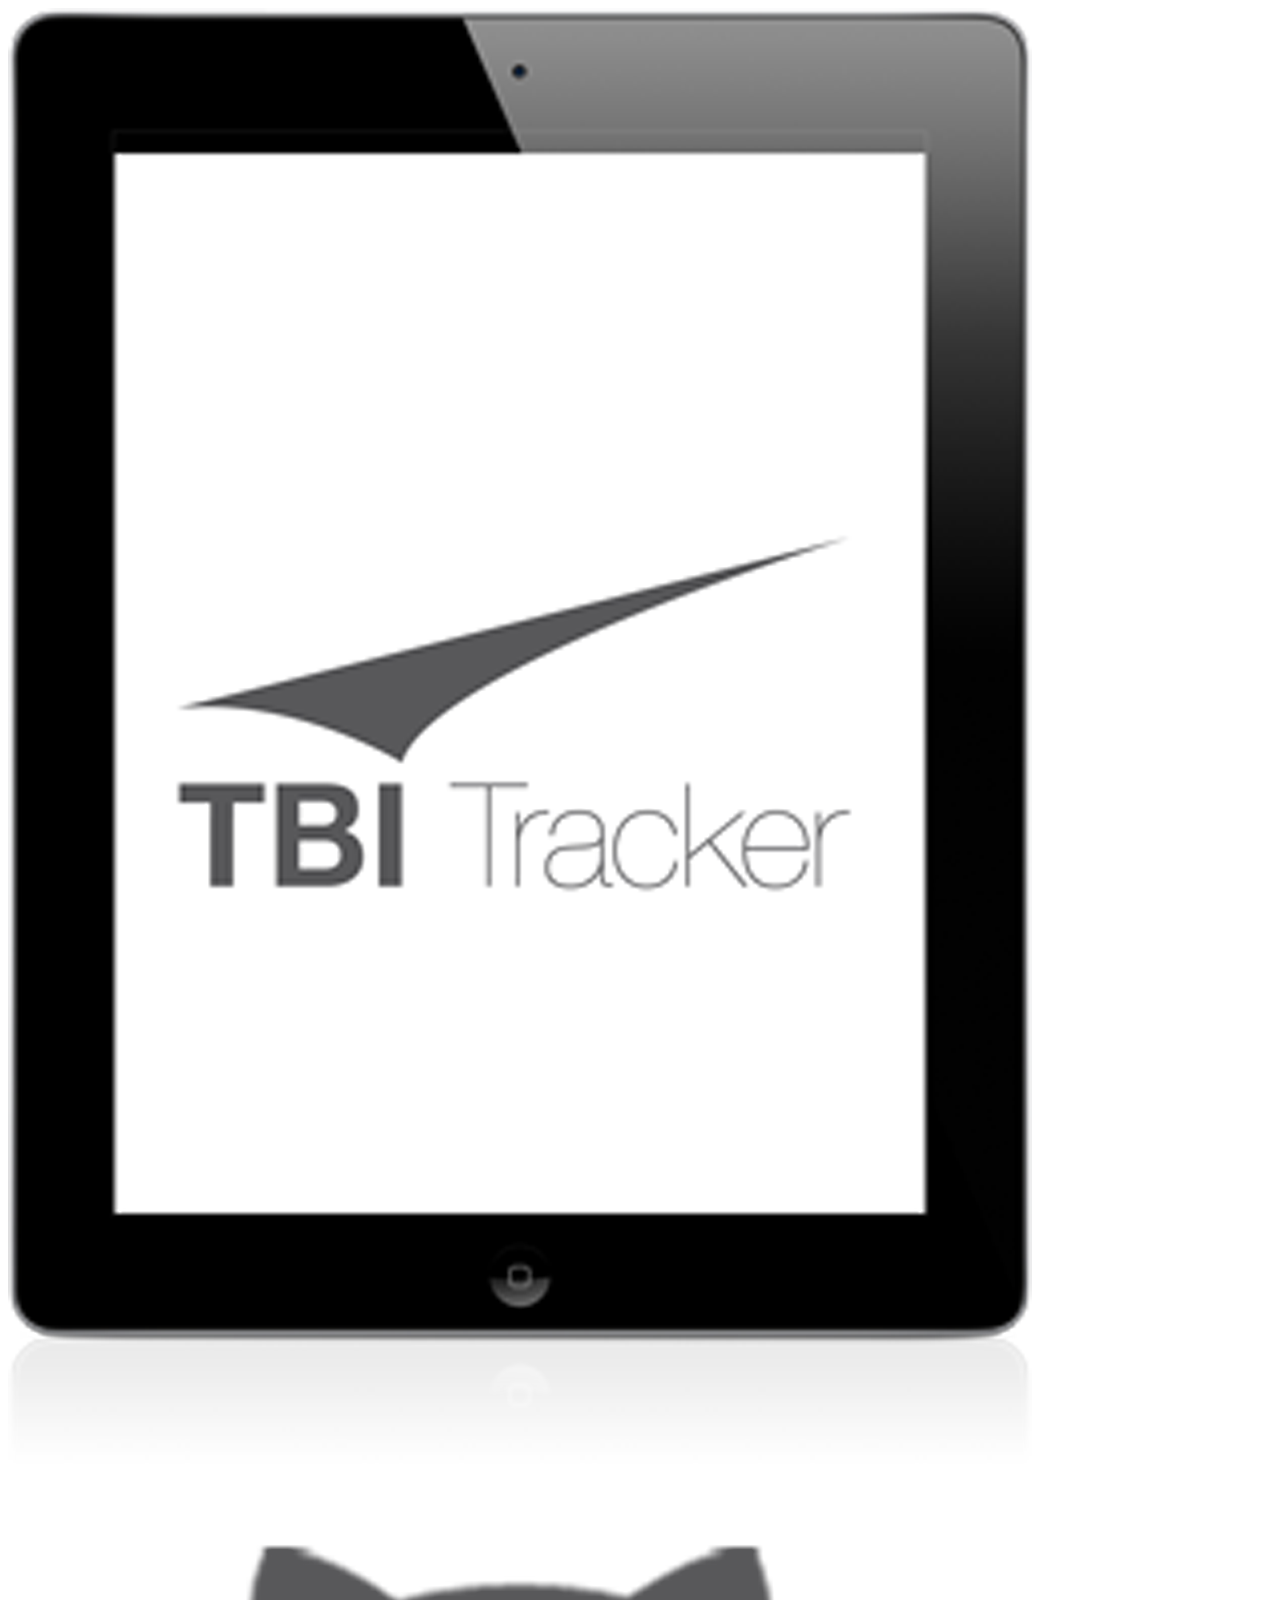
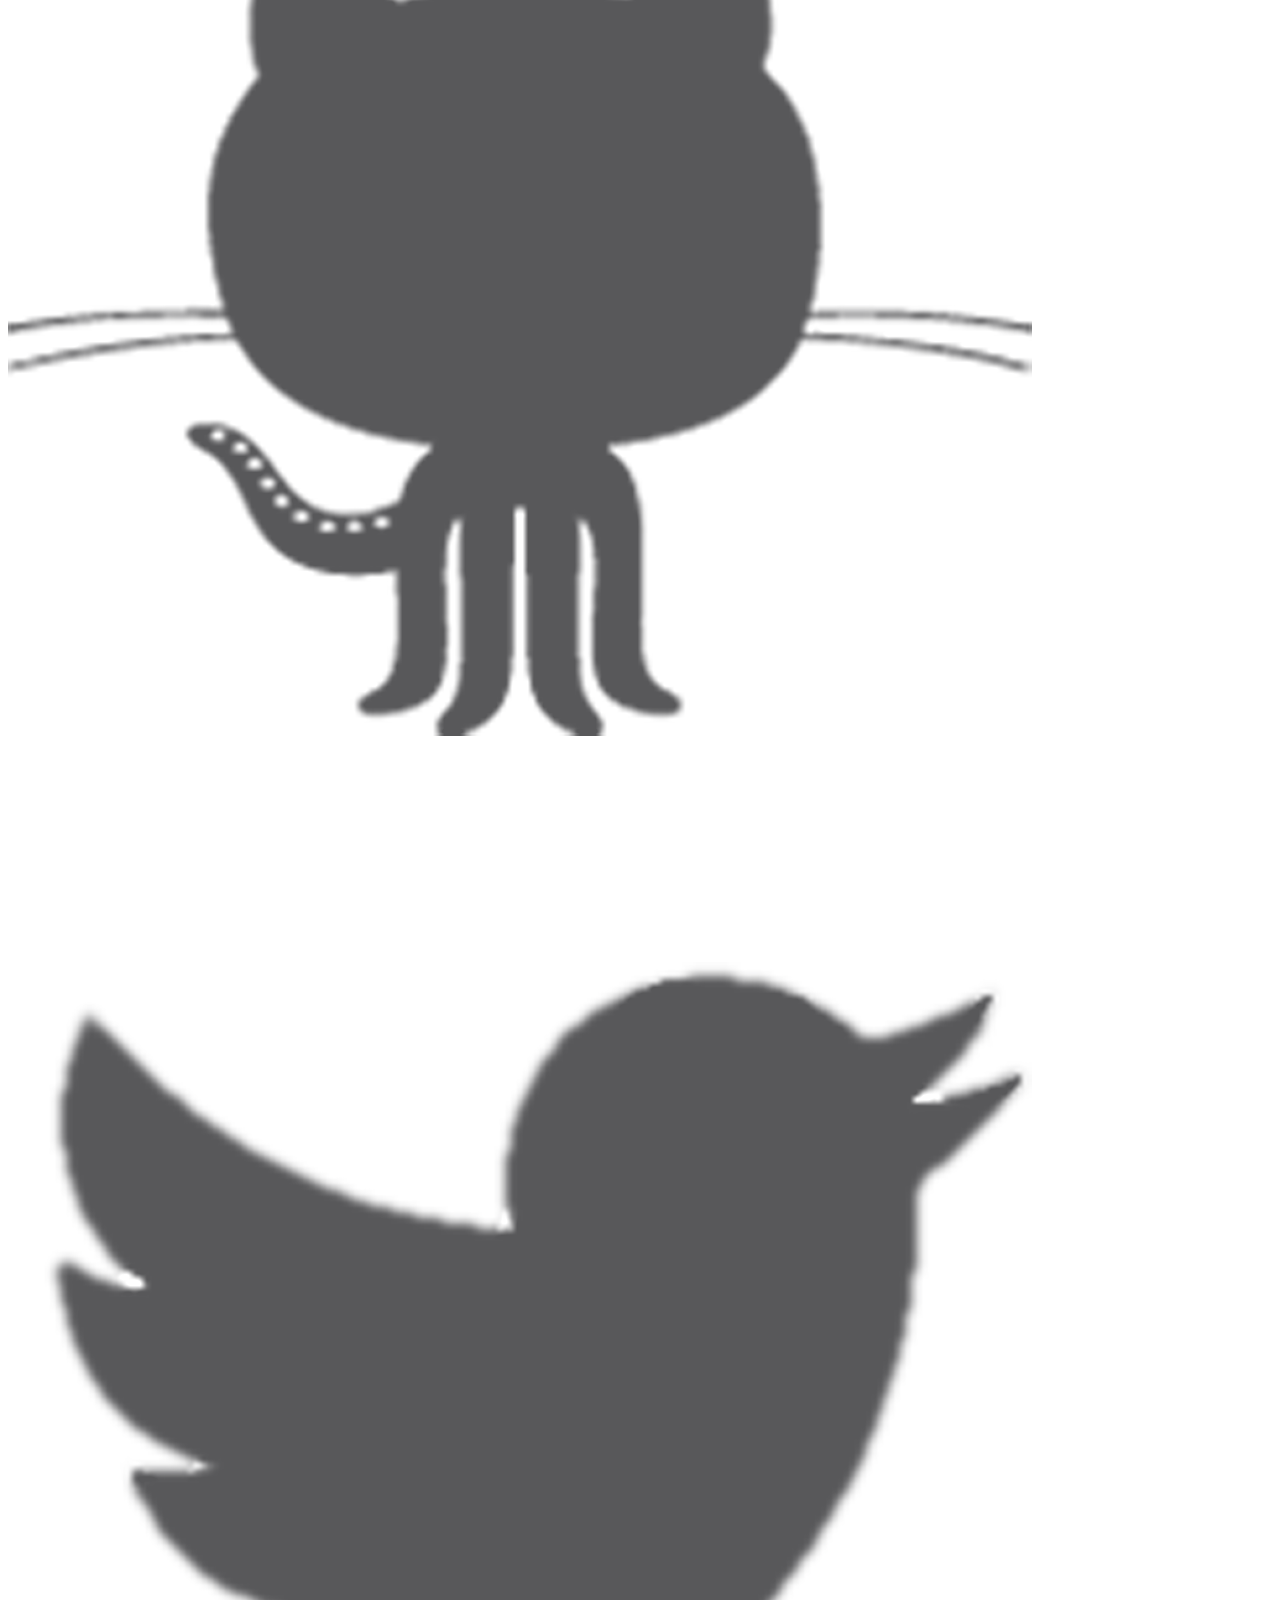
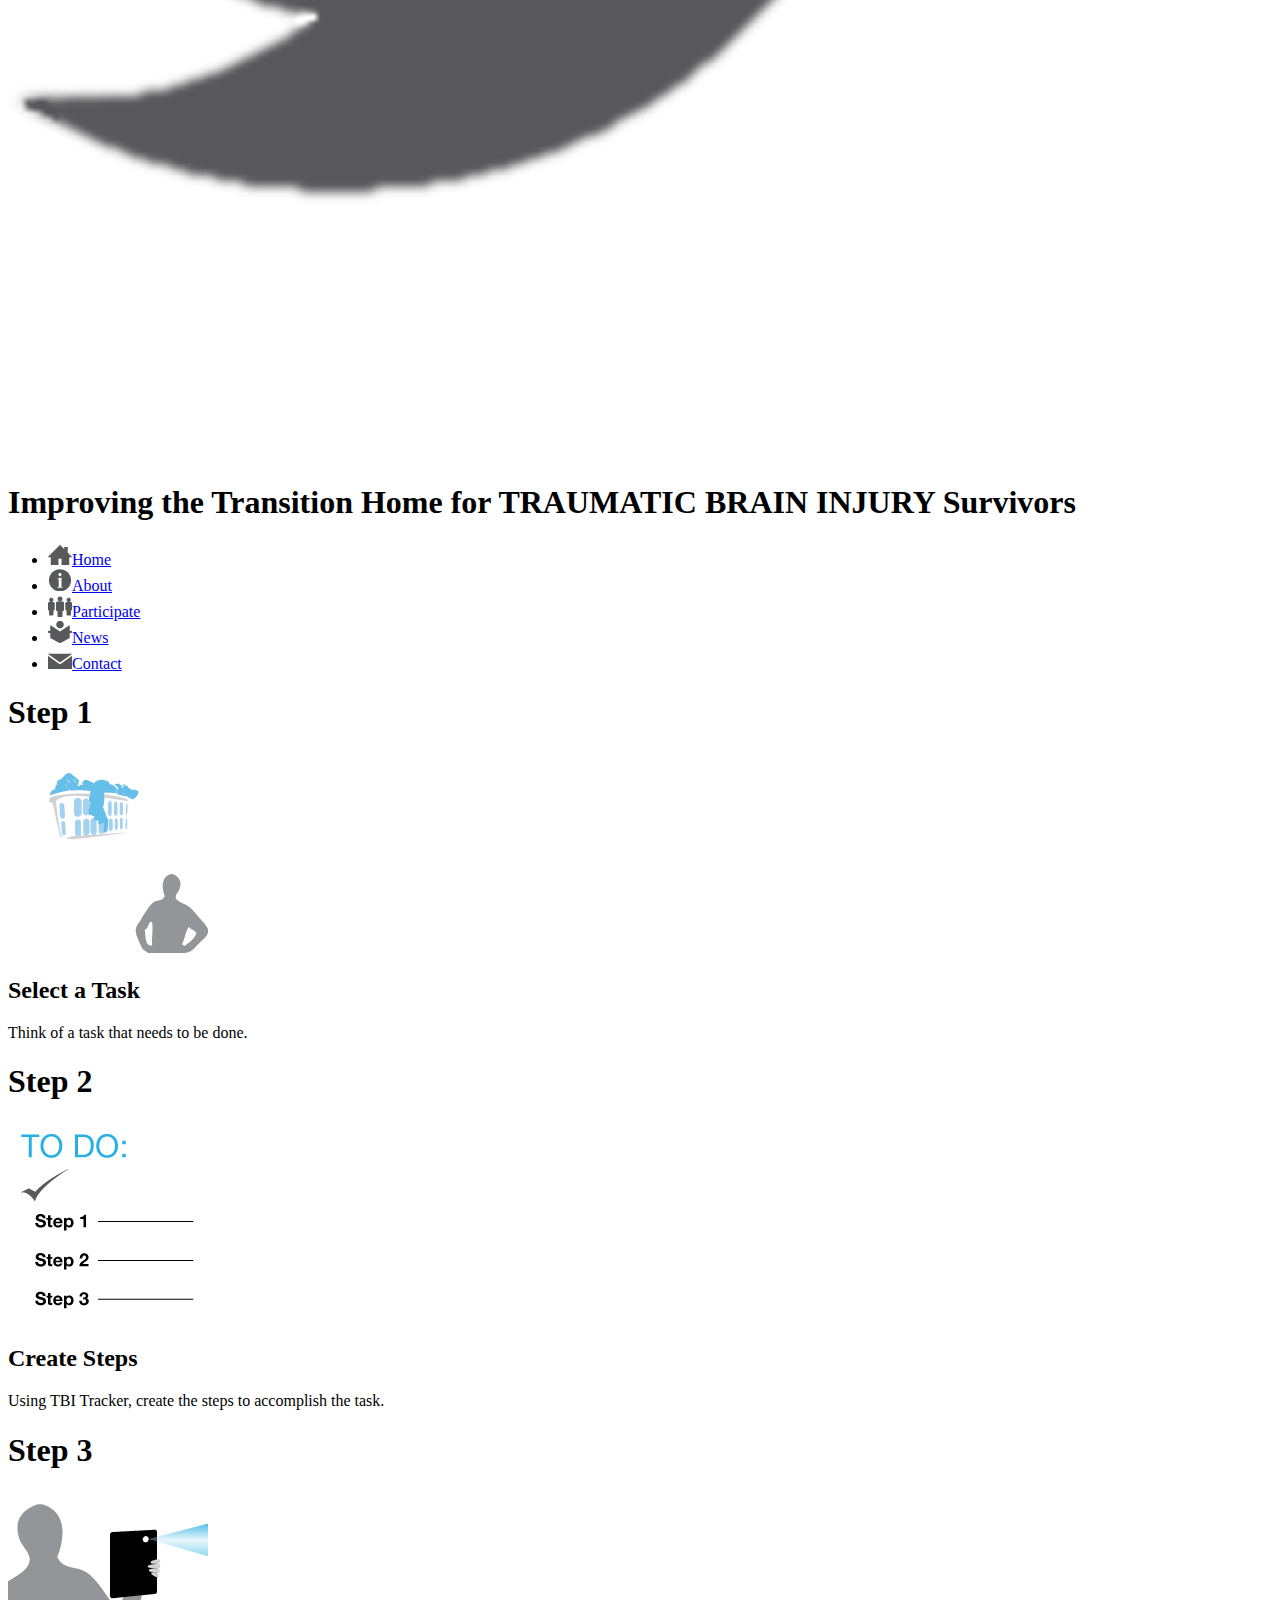
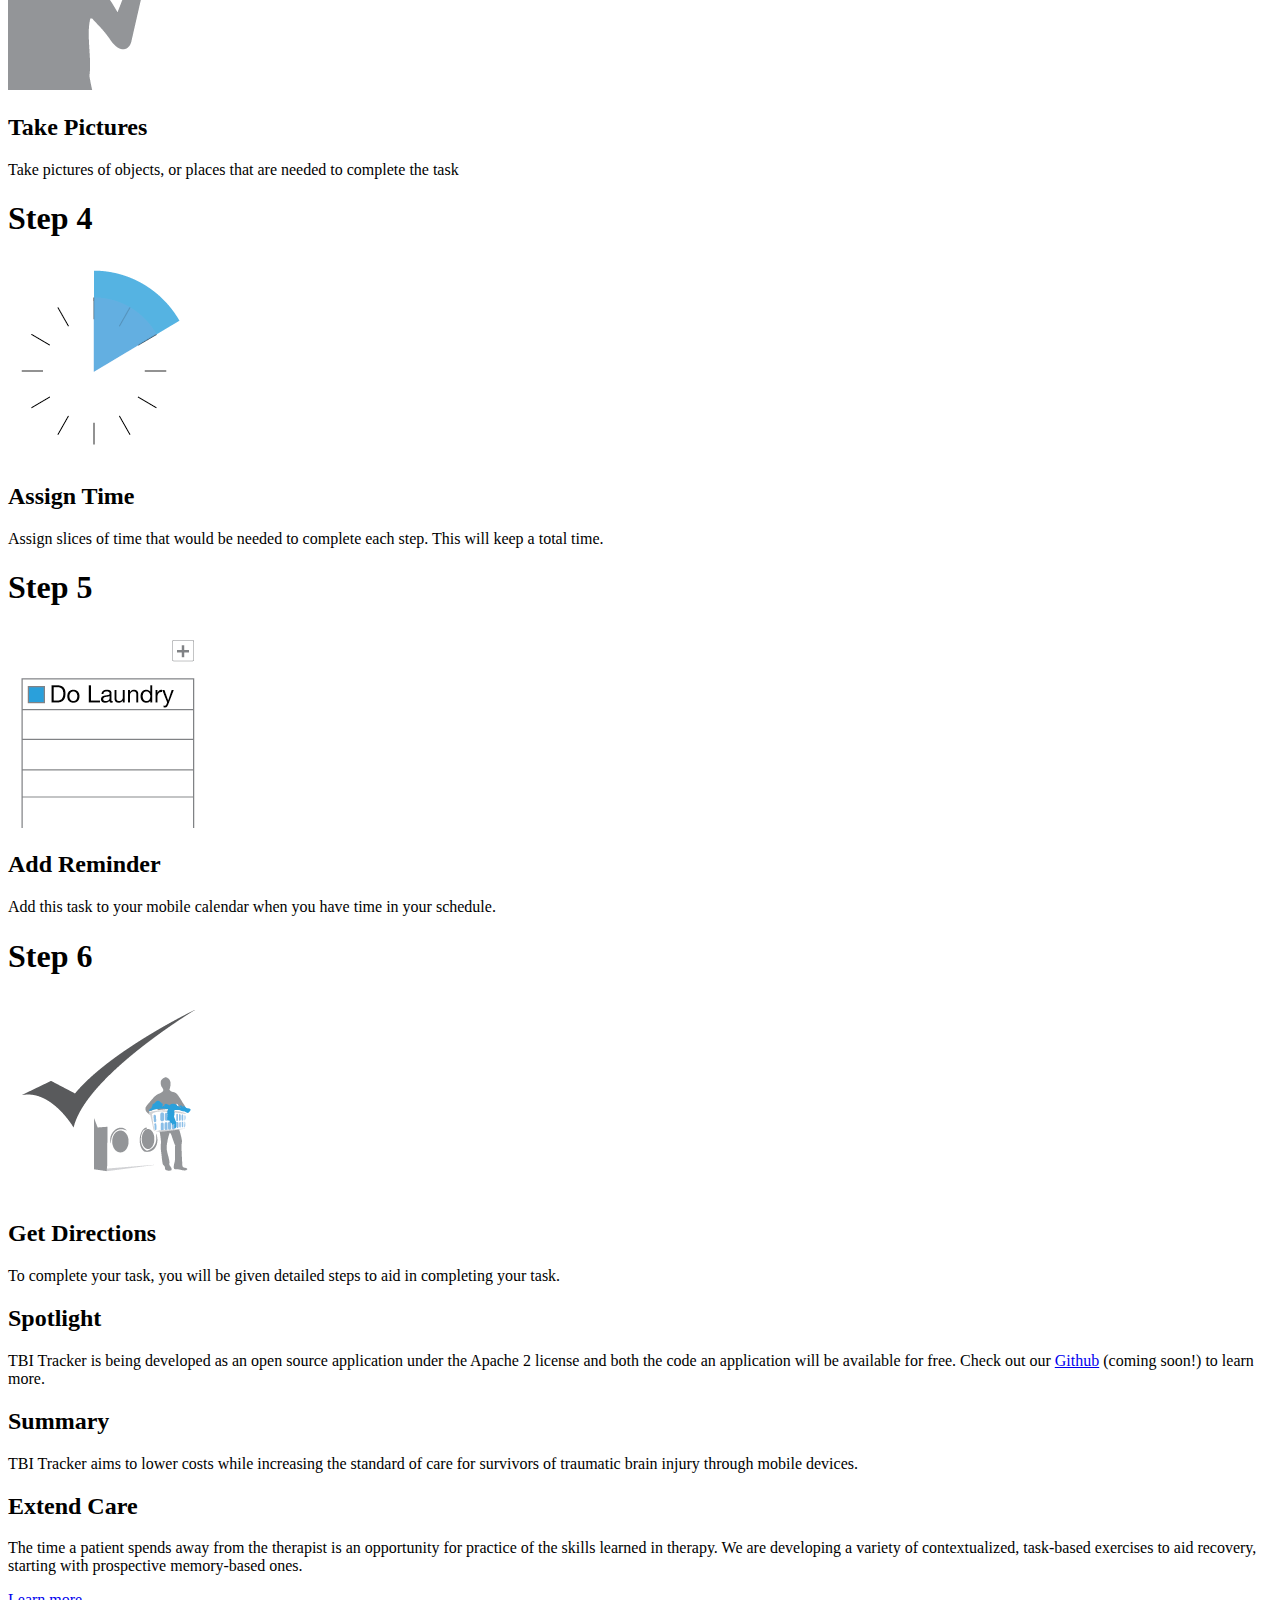
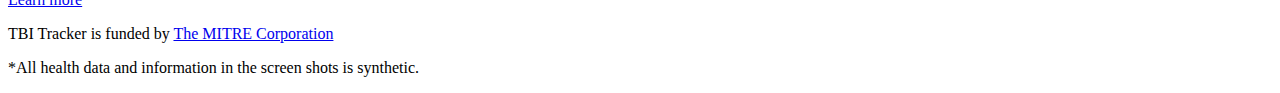
==== commit e17a41a3: "added target=window" ====
--- a/index.html
+++ b/index.html
@@ -50,11 +50,11 @@
  						<div class="row">
  							<div class="offset4 span4">
 		 						<span class="external-bar twitt">
-		 							<a href="https://github.com/jmccloud/TBITracker">
+		 							<a href="http://github.com/jmccloud/TBITracker" target="_window">
 		 								<img src="images/octocat.png" alt="GitHub Logo" /></a>
 		 						</span>
 		 						<span class="external-bar">
-		 							<a href="http://twitter.com/intent/user?screen_name=TBITracker">
+		 							<a href="http://twitter.com/intent/user?screen_name=TBITracker"  target="_window">
 		 								<img src="images/twitter-bird-light-bgs.png" alt="Twitter Logo" /></a>
 		 						</span>
 		 					</div>
--- a/css/master.css
+++ b/css/master.css
@@ -1,4867 +1,56 @@
 /*
- * Bootstrap v2.0.4
- *
- * Copyright 2012 Twitter, Inc
- * Licensed under the Apache License v2.0
- * http://www.apache.org/licenses/LICENSE-2.0
- *
- * Designed and built with all the love in the world @twitter by @mdo and @fat.
- */
-article,
-aside,
-details,
-figcaption,
-figure,
-footer,
-header,
-hgroup,
-nav,
-section {
-  display: block; }
+Syntax error: File to import not found or unreadable: ../../../sass-twitter-bootstrap/lib/variables.
+              Load path: /Users/jeffersonmccloud/Documents/PROJECTS/TBI-Tracker-Site
+        on line 12 of css/master.scss
 
-audio,
-canvas,
-video {
-  display: inline-block;
-  *display: inline;
-  *zoom: 1; }
+7:  *
+8:  * Designed and built with all the love in the world @twitter by @mdo and @fat.
+9:  */
+10: 
+11: // Core variables and mixins
+12: @import "../../../sass-twitter-bootstrap/lib/variables"; 
+13: @import "../../../sass-twitter-bootstrap/lib/mixins";
+14: @import "my-variables";
+15: 
+16: // CSS Reset
+17: @import "../../../sass-twitter-bootstrap/lib/reset";
 
-audio:not([controls]) {
-  display: none; }
-
-html {
-  font-size: 100%;
-  -webkit-text-size-adjust: 100%;
-  -ms-text-size-adjust: 100%; }
-
-a:focus {
-  outline: thin dotted #333;
-  outline: 5px auto -webkit-focus-ring-color;
-  outline-offset: -2px; }
-
-a:hover,
-a:active {
-  outline: 0; }
-
-sub,
-sup {
-  position: relative;
-  font-size: 75%;
-  line-height: 0;
-  vertical-align: baseline; }
-
-sup {
-  top: -0.5em; }
-
-sub {
-  bottom: -0.25em; }
-
-img {
-  max-width: 100%;
-  height: auto;
-  vertical-align: middle;
-  border: 0;
-  -ms-interpolation-mode: bicubic; }
-
-#map_canvas img {
-  max-width: none; }
-
-button,
-input,
-select,
-textarea {
-  margin: 0;
-  font-size: 100%;
-  vertical-align: middle; }
-
-button,
-input {
-  *overflow: visible;
-  line-height: normal; }
-
-button::-moz-focus-inner,
-input::-moz-focus-inner {
-  padding: 0;
-  border: 0; }
-
-button,
-input[type="button"],
-input[type="reset"],
-input[type="submit"] {
-  cursor: pointer;
-  -webkit-appearance: button; }
-
-input[type="search"] {
-  -webkit-box-sizing: content-box;
-  -moz-box-sizing: content-box;
-  box-sizing: content-box;
-  -webkit-appearance: textfield; }
-
-input[type="search"]::-webkit-search-decoration,
-input[type="search"]::-webkit-search-cancel-button {
-  -webkit-appearance: none; }
-
-textarea {
-  overflow: auto;
-  vertical-align: top; }
-
-body {
-  margin: 0;
-  font-family: "Helvetica Neue", Helvetica, Arial, sans-serif;
-  font-size: 14px;
-  line-height: 20px;
-  color: #333333;
-  background-color: white; }
-
-a {
-  color: #0088cc;
-  text-decoration: none; }
-
-a:hover {
-  color: #005580;
-  text-decoration: underline; }
-
-.img-rounded {
-  -webkit-border-radius: 6px;
-  -moz-border-radius: 6px;
-  border-radius: 6px; }
-
-.img-polaroid {
-  padding: 4px;
-  background-color: #fff;
-  border: 1px solid #ccc;
-  border: 1px solid rgba(0, 0, 0, 0.2);
-  -webkit-box-shadow: 0 1px 3px rgba(0, 0, 0, 0.1);
-  -moz-box-shadow: 0 1px 3px rgba(0, 0, 0, 0.1);
-  box-shadow: 0 1px 3px rgba(0, 0, 0, 0.1); }
-
-.img-circle {
-  -webkit-border-radius: 500px;
-  -moz-border-radius: 500px;
-  border-radius: 500px; }
-
-.row {
-  margin-left: -20px;
-  *zoom: 1; }
-  .row:before, .row:after {
-    display: table;
-    content: "";
-    line-height: 0; }
-  .row:after {
-    clear: both; }
-
-[class*="span"] {
-  float: left;
-  margin-left: 20px; }
-
-.container,
-.navbar-static-top .container,
-.navbar-fixed-top .container,
-.navbar-fixed-bottom .container {
-  width: 940px; }
-
-.span12 {
-  width: 940px; }
-
-.span11 {
-  width: 860px; }
-
-.span10 {
-  width: 780px; }
-
-.span9 {
-  width: 700px; }
-
-.span8 {
-  width: 620px; }
-
-.span7 {
-  width: 540px; }
-
-.span6 {
-  width: 460px; }
-
-.span5 {
-  width: 380px; }
-
-.span4 {
-  width: 300px; }
-
-.span3 {
-  width: 220px; }
-
-.span2 {
-  width: 140px; }
-
-.span1 {
-  width: 60px; }
-
-.offset12 {
-  margin-left: 980px; }
-
-.offset11 {
-  margin-left: 900px; }
-
-.offset10 {
-  margin-left: 820px; }
-
-.offset9 {
-  margin-left: 740px; }
-
-.offset8 {
-  margin-left: 660px; }
-
-.offset7 {
-  margin-left: 580px; }
-
-.offset6 {
-  margin-left: 500px; }
-
-.offset5 {
-  margin-left: 420px; }
-
-.offset4 {
-  margin-left: 340px; }
-
-.offset3 {
-  margin-left: 260px; }
-
-.offset2 {
-  margin-left: 180px; }
-
-.offset1 {
-  margin-left: 100px; }
-
-.row-fluid {
-  width: 100%;
-  *zoom: 1; }
-  .row-fluid:before, .row-fluid:after {
-    display: table;
-    content: "";
-    line-height: 0; }
-  .row-fluid:after {
-    clear: both; }
-  .row-fluid [class*="span"] {
-    display: block;
-    width: 100%;
-    min-height: 30px;
-    -webkit-box-sizing: border-box;
-    -moz-box-sizing: border-box;
-    box-sizing: border-box;
-    float: left;
-    margin-left: 2.12766%;
-    *margin-left: 2.07447%; }
-  .row-fluid [class*="span"]:first-child {
-    margin-left: 0; }
-  .row-fluid .span12 {
-    width: 100%;
-    *width: 99.94681%; }
-  .row-fluid .span11 {
-    width: 91.48936%;
-    *width: 91.43617%; }
-  .row-fluid .span10 {
-    width: 82.97872%;
-    *width: 82.92553%; }
-  .row-fluid .span9 {
-    width: 74.46809%;
-    *width: 74.41489%; }
-  .row-fluid .span8 {
-    width: 65.95745%;
-    *width: 65.90426%; }
-  .row-fluid .span7 {
-    width: 57.44681%;
-    *width: 57.39362%; }
-  .row-fluid .span6 {
-    width: 48.93617%;
-    *width: 48.88298%; }
-  .row-fluid .span5 {
-    width: 40.42553%;
-    *width: 40.37234%; }
-  .row-fluid .span4 {
-    width: 31.91489%;
-    *width: 31.8617%; }
-  .row-fluid .span3 {
-    width: 23.40426%;
-    *width: 23.35106%; }
-  .row-fluid .span2 {
-    width: 14.89362%;
-    *width: 14.84043%; }
-  .row-fluid .span1 {
-    width: 6.38298%;
-    *width: 6.32979%; }
-  .row-fluid .offset12 {
-    margin-left: 104.25532%;
-    *margin-left: 104.14894%; }
-  .row-fluid .offset12:first-child {
-    margin-left: 102.12766%;
-    *margin-left: 102.02128%; }
-  .row-fluid .offset11 {
-    margin-left: 95.74468%;
-    *margin-left: 95.6383%; }
-  .row-fluid .offset11:first-child {
-    margin-left: 93.61702%;
-    *margin-left: 93.51064%; }
-  .row-fluid .offset10 {
-    margin-left: 87.23404%;
-    *margin-left: 87.12766%; }
-  .row-fluid .offset10:first-child {
-    margin-left: 85.10638%;
-    *margin-left: 85.0%; }
-  .row-fluid .offset9 {
-    margin-left: 78.7234%;
-    *margin-left: 78.61702%; }
-  .row-fluid .offset9:first-child {
-    margin-left: 76.59574%;
-    *margin-left: 76.48936%; }
-  .row-fluid .offset8 {
-    margin-left: 70.21277%;
-    *margin-left: 70.10638%; }
-  .row-fluid .offset8:first-child {
-    margin-left: 68.08511%;
-    *margin-left: 67.97872%; }
-  .row-fluid .offset7 {
-    margin-left: 61.70213%;
-    *margin-left: 61.59574%; }
-  .row-fluid .offset7:first-child {
-    margin-left: 59.57447%;
-    *margin-left: 59.46809%; }
-  .row-fluid .offset6 {
-    margin-left: 53.19149%;
-    *margin-left: 53.08511%; }
-  .row-fluid .offset6:first-child {
-    margin-left: 51.06383%;
-    *margin-left: 50.95745%; }
-  .row-fluid .offset5 {
-    margin-left: 44.68085%;
-    *margin-left: 44.57447%; }
-  .row-fluid .offset5:first-child {
-    margin-left: 42.55319%;
-    *margin-left: 42.44681%; }
-  .row-fluid .offset4 {
-    margin-left: 36.17021%;
-    *margin-left: 36.06383%; }
-  .row-fluid .offset4:first-child {
-    margin-left: 34.04255%;
-    *margin-left: 33.93617%; }
-  .row-fluid .offset3 {
-    margin-left: 27.65957%;
-    *margin-left: 27.55319%; }
-  .row-fluid .offset3:first-child {
-    margin-left: 25.53191%;
-    *margin-left: 25.42553%; }
-  .row-fluid .offset2 {
-    margin-left: 19.14894%;
-    *margin-left: 19.04255%; }
-  .row-fluid .offset2:first-child {
-    margin-left: 17.02128%;
-    *margin-left: 16.91489%; }
-  .row-fluid .offset1 {
-    margin-left: 10.6383%;
-    *margin-left: 10.53191%; }
-  .row-fluid .offset1:first-child {
-    margin-left: 8.51064%;
-    *margin-left: 8.40426%; }
-
-[class*="span"].hide,
-.row-fluid [class*="span"].hide {
-  display: none; }
-
-[class*="span"].pull-right,
-.row-fluid [class*="span"].pull-right {
-  float: right; }
-
-.container {
-  margin-right: auto;
-  margin-left: auto;
-  *zoom: 1; }
-  .container:before, .container:after {
-    display: table;
-    content: "";
-    line-height: 0; }
-  .container:after {
-    clear: both; }
-
-.container-fluid {
-  padding-right: 20px;
-  padding-left: 20px;
-  *zoom: 1; }
-  .container-fluid:before, .container-fluid:after {
-    display: table;
-    content: "";
-    line-height: 0; }
-  .container-fluid:after {
-    clear: both; }
-
-p {
-  margin: 0 0 10px; }
-
-.lead {
-  margin-bottom: 20px;
-  font-size: 20px;
-  font-weight: 200;
-  line-height: 30px; }
-
-small {
-  font-size: 85%; }
-
-strong {
-  font-weight: bold; }
-
-em {
-  font-style: italic; }
-
-cite {
-  font-style: normal; }
-
-.muted {
-  color: #999999; }
-
-h1, h2, h3, h4, h5, h6 {
-  margin: 10px 0;
-  font-family: inherit;
-  font-weight: bold;
-  line-height: 1;
-  color: inherit;
-  text-rendering: optimizelegibility; }
-  h1 small, h2 small, h3 small, h4 small, h5 small, h6 small {
-    font-weight: normal;
-    line-height: 1;
-    color: #999999; }
-
-h1 {
-  font-size: 36px;
-  line-height: 40px; }
-
-h2 {
-  font-size: 30px;
-  line-height: 40px; }
-
-h3 {
-  font-size: 24px;
-  line-height: 40px; }
-
-h4 {
-  font-size: 18px;
-  line-height: 20px; }
-
-h5 {
-  font-size: 14px;
-  line-height: 20px; }
-
-h6 {
-  font-size: 12px;
-  line-height: 20px; }
-
-h1 small {
-  font-size: 24px; }
-
-h2 small {
-  font-size: 18px; }
-
-h3 small {
-  font-size: 14px; }
-
-h4 small {
-  font-size: 14px; }
-
-.page-header {
-  padding-bottom: 9px;
-  margin: 20px 0 30px;
-  border-bottom: 1px solid #eeeeee; }
-
-ul, ol {
-  padding: 0;
-  margin: 0 0 10px 25px; }
-
-ul ul,
-ul ol,
-ol ol,
-ol ul {
-  margin-bottom: 0; }
-
-li {
-  line-height: 20px; }
-
-ul.unstyled,
-ol.unstyled {
-  margin-left: 0;
-  list-style: none; }
-
-dl {
-  margin-bottom: 20px; }
-
-dt,
-dd {
-  line-height: 20px; }
-
-dt {
-  font-weight: bold; }
-
-dd {
-  margin-left: 10px; }
-
-.dl-horizontal dt {
-  float: left;
-  width: 120px;
-  clear: left;
-  text-align: right;
-  overflow: hidden;
-  text-overflow: ellipsis;
-  white-space: nowrap; }
-.dl-horizontal dd {
-  margin-left: 130px; }
-
-hr {
-  margin: 20px 0;
-  border: 0;
-  border-top: 1px solid #eeeeee;
-  border-bottom: 1px solid white; }
-
-abbr[title] {
-  cursor: help;
-  border-bottom: 1px dotted #999999; }
-
-abbr.initialism {
-  font-size: 90%;
-  text-transform: uppercase; }
-
-blockquote {
-  padding: 0 0 0 15px;
-  margin: 0 0 20px;
-  border-left: 5px solid #eeeeee; }
-  blockquote p {
-    margin-bottom: 0;
-    font-size: 16px;
-    font-weight: 300;
-    line-height: 25px; }
-  blockquote small {
-    display: block;
-    line-height: 20px;
-    color: #999999; }
-    blockquote small:before {
-      content: '\2014 \00A0'; }
-  blockquote.pull-right {
-    float: right;
-    padding-right: 15px;
-    padding-left: 0;
-    border-right: 5px solid #eeeeee;
-    border-left: 0; }
-    blockquote.pull-right p,
-    blockquote.pull-right small {
-      text-align: right; }
-    blockquote.pull-right small:before {
-      content: ''; }
-    blockquote.pull-right small:after {
-      content: '\00A0 \2014'; }
-
-q:before,
-q:after,
-blockquote:before,
-blockquote:after {
-  content: ""; }
-
-address {
-  display: block;
-  margin-bottom: 20px;
-  font-style: normal;
-  line-height: 20px; }
-
-code,
-pre {
-  padding: 0 3px 2px;
-  font-family: Monaco, Menlo, Consolas, "Courier New", monospace;
-  font-size: 12px;
-  color: #333333;
-  -webkit-border-radius: 3px;
-  -moz-border-radius: 3px;
-  border-radius: 3px; }
-
-code {
-  padding: 2px 4px;
-  color: #d14;
-  background-color: #f7f7f9;
-  border: 1px solid #e1e1e8; }
-
-pre {
-  display: block;
-  padding: 9.5px;
-  margin: 0 0 10px;
-  font-size: 13px;
-  line-height: 20px;
-  word-break: break-all;
-  word-wrap: break-word;
+Backtrace:
+css/master.scss:12
+/Users/jeffersonmccloud/.rvm/gems/ruby-1.9.2-p180/gems/sass-3.2.1/lib/sass/tree/import_node.rb:64:in `rescue in import'
+/Users/jeffersonmccloud/.rvm/gems/ruby-1.9.2-p180/gems/sass-3.2.1/lib/sass/tree/import_node.rb:42:in `import'
+/Users/jeffersonmccloud/.rvm/gems/ruby-1.9.2-p180/gems/sass-3.2.1/lib/sass/tree/import_node.rb:25:in `imported_file'
+/Users/jeffersonmccloud/.rvm/gems/ruby-1.9.2-p180/gems/sass-3.2.1/lib/sass/tree/visitors/perform.rb:227:in `rescue in visit_import'
+/Users/jeffersonmccloud/.rvm/gems/ruby-1.9.2-p180/gems/sass-3.2.1/lib/sass/tree/visitors/perform.rb:232:in `visit_import'
+/Users/jeffersonmccloud/.rvm/gems/ruby-1.9.2-p180/gems/sass-3.2.1/lib/sass/tree/visitors/base.rb:37:in `visit'
+/Users/jeffersonmccloud/.rvm/gems/ruby-1.9.2-p180/gems/sass-3.2.1/lib/sass/tree/visitors/perform.rb:98:in `visit'
+/Users/jeffersonmccloud/.rvm/gems/ruby-1.9.2-p180/gems/sass-3.2.1/lib/sass/tree/visitors/base.rb:53:in `block in visit_children'
+/Users/jeffersonmccloud/.rvm/gems/ruby-1.9.2-p180/gems/sass-3.2.1/lib/sass/tree/visitors/base.rb:53:in `map'
+/Users/jeffersonmccloud/.rvm/gems/ruby-1.9.2-p180/gems/sass-3.2.1/lib/sass/tree/visitors/base.rb:53:in `visit_children'
+/Users/jeffersonmccloud/.rvm/gems/ruby-1.9.2-p180/gems/sass-3.2.1/lib/sass/tree/visitors/perform.rb:107:in `block in visit_children'
+/Users/jeffersonmccloud/.rvm/gems/ruby-1.9.2-p180/gems/sass-3.2.1/lib/sass/tree/visitors/perform.rb:119:in `with_environment'
+/Users/jeffersonmccloud/.rvm/gems/ruby-1.9.2-p180/gems/sass-3.2.1/lib/sass/tree/visitors/perform.rb:106:in `visit_children'
+/Users/jeffersonmccloud/.rvm/gems/ruby-1.9.2-p180/gems/sass-3.2.1/lib/sass/tree/visitors/base.rb:37:in `block in visit'
+/Users/jeffersonmccloud/.rvm/gems/ruby-1.9.2-p180/gems/sass-3.2.1/lib/sass/tree/visitors/perform.rb:126:in `visit_root'
+/Users/jeffersonmccloud/.rvm/gems/ruby-1.9.2-p180/gems/sass-3.2.1/lib/sass/tree/visitors/base.rb:37:in `visit'
+/Users/jeffersonmccloud/.rvm/gems/ruby-1.9.2-p180/gems/sass-3.2.1/lib/sass/tree/visitors/perform.rb:98:in `visit'
+/Users/jeffersonmccloud/.rvm/gems/ruby-1.9.2-p180/gems/sass-3.2.1/lib/sass/tree/visitors/perform.rb:7:in `visit'
+/Users/jeffersonmccloud/.rvm/gems/ruby-1.9.2-p180/gems/sass-3.2.1/lib/sass/tree/root_node.rb:20:in `render'
+/Users/jeffersonmccloud/.rvm/gems/ruby-1.9.2-p180/gems/sass-3.2.1/lib/sass/engine.rb:315:in `_render'
+/Users/jeffersonmccloud/.rvm/gems/ruby-1.9.2-p180/gems/sass-3.2.1/lib/sass/engine.rb:262:in `render'
+/Users/jeffersonmccloud/.rvm/gems/ruby-1.9.2-p180/gems/sass-3.2.1/lib/sass/plugin/compiler.rb:340:in `update_stylesheet'
+/Users/jeffersonmccloud/.rvm/gems/ruby-1.9.2-p180/gems/sass-3.2.1/lib/sass/plugin/compiler.rb:202:in `block in update_stylesheets'
+/Users/jeffersonmccloud/.rvm/gems/ruby-1.9.2-p180/gems/sass-3.2.1/lib/sass/plugin/compiler.rb:200:in `each'
+/Users/jeffersonmccloud/.rvm/gems/ruby-1.9.2-p180/gems/sass-3.2.1/lib/sass/plugin/compiler.rb:200:in `update_stylesheets'
+/Users/jeffersonmccloud/.rvm/gems/ruby-1.9.2-p180/gems/sass-3.2.1/lib/sass/plugin/compiler.rb:298:in `block in watch'
+/Users/jeffersonmccloud/.rvm/gems/ruby-1.9.2-p180/gems/sass-3.2.1/vendor/listen/lib/listen/multi_listener.rb:86:in `call'
+/Users/jeffersonmccloud/.rvm/gems/ruby-1.9.2-p180/gems/sass-3.2.1/vendor/listen/lib/listen/multi_listener.rb:86:in `on_change'
+/Users/jeffersonmccloud/.rvm/gems/ruby-1.9.2-p180/gems/sass-3.2.1/vendor/listen/lib/listen/multi_listener.rb:95:in `block in initialize_adapter'
+/Users/jeffersonmccloud/.rvm/gems/ruby-1.9.2-p180/gems/sass-3.2.1/vendor/listen/lib/listen/adapters/polling.rb:55:in `call'
+/Users/jeffersonmccloud/.rvm/gems/ruby-1.9.2-p180/gems/sass-3.2.1/vendor/listen/lib/listen/adapters/polling.rb:55:in `poll'
+/Users/jeffersonmccloud/.rvm/gems/ruby-1.9.2-p180/gems/sass-3.2.1/vendor/listen/lib/listen/adapters/polling.rb:31:in `block in start'
+*/
+body:before {
   white-space: pre;
-  white-space: pre-wrap;
-  background-color: #f5f5f5;
-  border: 1px solid #ccc;
-  border: 1px solid rgba(0, 0, 0, 0.15);
-  -webkit-border-radius: 4px;
-  -moz-border-radius: 4px;
-  border-radius: 4px; }
-  pre.prettyprint {
-    margin-bottom: 20px; }
-  pre code {
-    padding: 0;
-    color: inherit;
-    background-color: transparent;
-    border: 0; }
-
-.pre-scrollable {
-  max-height: 340px;
-  overflow-y: scroll; }
-
-form {
-  margin: 0 0 20px; }
-
-fieldset {
-  padding: 0;
-  margin: 0;
-  border: 0; }
-
-legend {
-  display: block;
-  width: 100%;
-  padding: 0;
-  margin-bottom: 20px;
-  font-size: 21px;
-  line-height: 40px;
-  color: #333333;
-  border: 0;
-  border-bottom: 1px solid #e5e5e5; }
-  legend small {
-    font-size: 15px;
-    color: #999999; }
-
-label,
-input,
-button,
-select,
-textarea {
-  font-size: 14px;
-  font-weight: normal;
-  line-height: 20px; }
-
-input,
-button,
-select,
-textarea {
-  font-family: "Helvetica Neue", Helvetica, Arial, sans-serif; }
-
-label {
-  display: block;
-  margin-bottom: 5px; }
-
-select,
-textarea,
-input[type="text"],
-input[type="password"],
-input[type="datetime"],
-input[type="datetime-local"],
-input[type="date"],
-input[type="month"],
-input[type="time"],
-input[type="week"],
-input[type="number"],
-input[type="email"],
-input[type="url"],
-input[type="search"],
-input[type="tel"],
-input[type="color"],
-.uneditable-input {
-  display: inline-block;
-  height: 20px;
-  padding: 4px 6px;
-  margin-bottom: 9px;
-  font-size: 14px;
-  line-height: 20px;
-  color: #555555;
-  -webkit-border-radius: 3px;
-  -moz-border-radius: 3px;
-  border-radius: 3px; }
-
-input,
-textarea {
-  width: 210px; }
-
-textarea {
-  height: auto; }
-
-textarea,
-input[type="text"],
-input[type="password"],
-input[type="datetime"],
-input[type="datetime-local"],
-input[type="date"],
-input[type="month"],
-input[type="time"],
-input[type="week"],
-input[type="number"],
-input[type="email"],
-input[type="url"],
-input[type="search"],
-input[type="tel"],
-input[type="color"],
-.uneditable-input {
-  background-color: white;
-  border: 1px solid #cccccc;
-  -webkit-box-shadow: inset 0 1px 1px rgba(0, 0, 0, 0.075);
-  -moz-box-shadow: inset 0 1px 1px rgba(0, 0, 0, 0.075);
-  box-shadow: inset 0 1px 1px rgba(0, 0, 0, 0.075);
-  -webkit-transition: border linear 0.2s, box-shadow linear 0.2s;
-  -moz-transition: border linear 0.2s, box-shadow linear 0.2s;
-  -o-transition: border linear 0.2s, box-shadow linear 0.2s;
-  transition: border linear 0.2s, box-shadow linear 0.2s; }
-  textarea:focus,
-  input[type="text"]:focus,
-  input[type="password"]:focus,
-  input[type="datetime"]:focus,
-  input[type="datetime-local"]:focus,
-  input[type="date"]:focus,
-  input[type="month"]:focus,
-  input[type="time"]:focus,
-  input[type="week"]:focus,
-  input[type="number"]:focus,
-  input[type="email"]:focus,
-  input[type="url"]:focus,
-  input[type="search"]:focus,
-  input[type="tel"]:focus,
-  input[type="color"]:focus,
-  .uneditable-input:focus {
-    border-color: rgba(82, 168, 236, 0.8);
-    outline: 0;
-    outline: thin dotted \9;
-    /* IE6-9 */
-    -webkit-box-shadow: inset 0 1px 1px rgba(0, 0, 0, 0.075), 0 0 8px rgba(82, 168, 236, 0.6);
-    -moz-box-shadow: inset 0 1px 1px rgba(0, 0, 0, 0.075), 0 0 8px rgba(82, 168, 236, 0.6);
-    box-shadow: inset 0 1px 1px rgba(0, 0, 0, 0.075), 0 0 8px rgba(82, 168, 236, 0.6); }
-
-input[type="radio"],
-input[type="checkbox"] {
-  margin: 4px 0 0;
-  *margin-top: 0;
-  /* IE7 */
-  margin-top: 1px \9;
-  /* IE8-9 */
-  line-height: normal;
-  cursor: pointer; }
-
-input[type="file"],
-input[type="image"],
-input[type="submit"],
-input[type="reset"],
-input[type="button"],
-input[type="radio"],
-input[type="checkbox"] {
-  width: auto; }
-
-select,
-input[type="file"] {
-  height: 30px;
-  /* In IE7, the height of the select element cannot be changed by height, only font-size */
-  *margin-top: 4px;
-  /* For IE7, add top margin to align select with labels */
-  line-height: 30px; }
-
-select {
-  width: 220px;
-  border: 1px solid #bbb;
-  background-color: white; }
-
-select[multiple],
-select[size] {
-  height: auto; }
-
-select:focus,
-input[type="file"]:focus,
-input[type="radio"]:focus,
-input[type="checkbox"]:focus {
-  outline: thin dotted #333;
-  outline: 5px auto -webkit-focus-ring-color;
-  outline-offset: -2px; }
-
-.uneditable-input,
-.uneditable-textarea {
-  color: #999999;
-  background-color: #fcfcfc;
-  border-color: #cccccc;
-  -webkit-box-shadow: inset 0 1px 2px rgba(0, 0, 0, 0.025);
-  -moz-box-shadow: inset 0 1px 2px rgba(0, 0, 0, 0.025);
-  box-shadow: inset 0 1px 2px rgba(0, 0, 0, 0.025);
-  cursor: not-allowed; }
-
-.uneditable-input {
-  overflow: hidden;
-  white-space: nowrap; }
-
-.uneditable-textarea {
-  width: auto;
-  height: auto; }
-
-input:-moz-placeholder,
-textarea:-moz-placeholder {
-  color: #999999; }
-input:-ms-input-placeholder,
-textarea:-ms-input-placeholder {
-  color: #999999; }
-input::-webkit-input-placeholder,
-textarea::-webkit-input-placeholder {
-  color: #999999; }
-
-.radio,
-.checkbox {
-  min-height: 18px;
-  padding-left: 18px; }
-
-.radio input[type="radio"],
-.checkbox input[type="checkbox"] {
-  float: left;
-  margin-left: -18px; }
-
-.controls > .radio:first-child,
-.controls > .checkbox:first-child {
-  padding-top: 5px; }
-
-.radio.inline,
-.checkbox.inline {
-  display: inline-block;
-  padding-top: 5px;
-  margin-bottom: 0;
-  vertical-align: middle; }
-
-.radio.inline + .radio.inline,
-.checkbox.inline + .checkbox.inline {
-  margin-left: 10px; }
-
-.input-mini {
-  width: 60px; }
-
-.input-small {
-  width: 90px; }
-
-.input-medium {
-  width: 150px; }
-
-.input-large {
-  width: 210px; }
-
-.input-xlarge {
-  width: 270px; }
-
-.input-xxlarge {
-  width: 530px; }
-
-input[class*="span"],
-select[class*="span"],
-textarea[class*="span"],
-.uneditable-input[class*="span"],
-.row-fluid input[class*="span"],
-.row-fluid select[class*="span"],
-.row-fluid textarea[class*="span"],
-.row-fluid .uneditable-input[class*="span"] {
-  float: none;
-  margin-left: 0; }
-
-.input-append input[class*="span"],
-.input-append .uneditable-input[class*="span"],
-.input-prepend input[class*="span"],
-.input-prepend .uneditable-input[class*="span"],
-.row-fluid input[class*="span"],
-.row-fluid select[class*="span"],
-.row-fluid textarea[class*="span"],
-.row-fluid .uneditable-input[class*="span"],
-.row-fluid .input-prepend [class*="span"],
-.row-fluid .input-append [class*="span"] {
-  display: inline-block; }
-
-input,
-textarea,
-.uneditable-input {
-  margin-left: 0; }
-
-.controls-row [class*="span"] + [class*="span"] {
-  margin-left: 20px; }
-
-input.span12,
-textarea.span12,
-.uneditable-input.span12 {
-  width: 926px; }
-
-input.span11,
-textarea.span11,
-.uneditable-input.span11 {
-  width: 846px; }
-
-input.span10,
-textarea.span10,
-.uneditable-input.span10 {
-  width: 766px; }
-
-input.span9,
-textarea.span9,
-.uneditable-input.span9 {
-  width: 686px; }
-
-input.span8,
-textarea.span8,
-.uneditable-input.span8 {
-  width: 606px; }
-
-input.span7,
-textarea.span7,
-.uneditable-input.span7 {
-  width: 526px; }
-
-input.span6,
-textarea.span6,
-.uneditable-input.span6 {
-  width: 446px; }
-
-input.span5,
-textarea.span5,
-.uneditable-input.span5 {
-  width: 366px; }
-
-input.span4,
-textarea.span4,
-.uneditable-input.span4 {
-  width: 286px; }
-
-input.span3,
-textarea.span3,
-.uneditable-input.span3 {
-  width: 206px; }
-
-input.span2,
-textarea.span2,
-.uneditable-input.span2 {
-  width: 126px; }
-
-input.span1,
-textarea.span1,
-.uneditable-input.span1 {
-  width: 46px; }
-
-.controls-row {
-  *zoom: 1; }
-  .controls-row:before, .controls-row:after {
-    display: table;
-    content: "";
-    line-height: 0; }
-  .controls-row:after {
-    clear: both; }
-
-.controls-row [class*="span"] {
-  float: left; }
-
-input[disabled],
-select[disabled],
-textarea[disabled],
-input[readonly],
-select[readonly],
-textarea[readonly] {
-  cursor: not-allowed;
-  background-color: #eeeeee; }
-
-input[type="radio"][disabled],
-input[type="checkbox"][disabled],
-input[type="radio"][readonly],
-input[type="checkbox"][readonly] {
-  background-color: transparent; }
-
-.control-group.warning > label,
-.control-group.warning .help-block,
-.control-group.warning .help-inline {
-  color: #c09853; }
-.control-group.warning .checkbox,
-.control-group.warning .radio,
-.control-group.warning input,
-.control-group.warning select,
-.control-group.warning textarea {
-  color: #c09853;
-  border-color: #c09853;
-  -webkit-box-shadow: inset 0 1px 1px rgba(0, 0, 0, 0.075);
-  -moz-box-shadow: inset 0 1px 1px rgba(0, 0, 0, 0.075);
-  box-shadow: inset 0 1px 1px rgba(0, 0, 0, 0.075); }
-  .control-group.warning .checkbox:focus,
-  .control-group.warning .radio:focus,
-  .control-group.warning input:focus,
-  .control-group.warning select:focus,
-  .control-group.warning textarea:focus {
-    border-color: #a47e3c;
-    -webkit-box-shadow: inset 0 1px 1px rgba(0, 0, 0, 0.075), 0 0 6px #dbc59e;
-    -moz-box-shadow: inset 0 1px 1px rgba(0, 0, 0, 0.075), 0 0 6px #dbc59e;
-    box-shadow: inset 0 1px 1px rgba(0, 0, 0, 0.075), 0 0 6px #dbc59e; }
-.control-group.warning .input-prepend .add-on,
-.control-group.warning .input-append .add-on {
-  color: #c09853;
-  background-color: #fcf8e3;
-  border-color: #c09853; }
-
-.control-group.error > label,
-.control-group.error .help-block,
-.control-group.error .help-inline {
-  color: #b94a48; }
-.control-group.error .checkbox,
-.control-group.error .radio,
-.control-group.error input,
-.control-group.error select,
-.control-group.error textarea {
-  color: #b94a48;
-  border-color: #b94a48;
-  -webkit-box-shadow: inset 0 1px 1px rgba(0, 0, 0, 0.075);
-  -moz-box-shadow: inset 0 1px 1px rgba(0, 0, 0, 0.075);
-  box-shadow: inset 0 1px 1px rgba(0, 0, 0, 0.075); }
-  .control-group.error .checkbox:focus,
-  .control-group.error .radio:focus,
-  .control-group.error input:focus,
-  .control-group.error select:focus,
-  .control-group.error textarea:focus {
-    border-color: #953b39;
-    -webkit-box-shadow: inset 0 1px 1px rgba(0, 0, 0, 0.075), 0 0 6px #d59392;
-    -moz-box-shadow: inset 0 1px 1px rgba(0, 0, 0, 0.075), 0 0 6px #d59392;
-    box-shadow: inset 0 1px 1px rgba(0, 0, 0, 0.075), 0 0 6px #d59392; }
-.control-group.error .input-prepend .add-on,
-.control-group.error .input-append .add-on {
-  color: #b94a48;
-  background-color: #f2dede;
-  border-color: #b94a48; }
-
-.control-group.success > label,
-.control-group.success .help-block,
-.control-group.success .help-inline {
-  color: #468847; }
-.control-group.success .checkbox,
-.control-group.success .radio,
-.control-group.success input,
-.control-group.success select,
-.control-group.success textarea {
-  color: #468847;
-  border-color: #468847;
-  -webkit-box-shadow: inset 0 1px 1px rgba(0, 0, 0, 0.075);
-  -moz-box-shadow: inset 0 1px 1px rgba(0, 0, 0, 0.075);
-  box-shadow: inset 0 1px 1px rgba(0, 0, 0, 0.075); }
-  .control-group.success .checkbox:focus,
-  .control-group.success .radio:focus,
-  .control-group.success input:focus,
-  .control-group.success select:focus,
-  .control-group.success textarea:focus {
-    border-color: #356635;
-    -webkit-box-shadow: inset 0 1px 1px rgba(0, 0, 0, 0.075), 0 0 6px #7aba7b;
-    -moz-box-shadow: inset 0 1px 1px rgba(0, 0, 0, 0.075), 0 0 6px #7aba7b;
-    box-shadow: inset 0 1px 1px rgba(0, 0, 0, 0.075), 0 0 6px #7aba7b; }
-.control-group.success .input-prepend .add-on,
-.control-group.success .input-append .add-on {
-  color: #468847;
-  background-color: #dff0d8;
-  border-color: #468847; }
-
-input:focus:required:invalid,
-textarea:focus:required:invalid,
-select:focus:required:invalid {
-  color: #b94a48;
-  border-color: #ee5f5b; }
-  input:focus:required:invalid:focus,
-  textarea:focus:required:invalid:focus,
-  select:focus:required:invalid:focus {
-    border-color: #e9322d;
-    -webkit-box-shadow: 0 0 6px #f8b9b7;
-    -moz-box-shadow: 0 0 6px #f8b9b7;
-    box-shadow: 0 0 6px #f8b9b7; }
-
-.form-actions {
-  padding: 19px 20px 20px;
-  margin-top: 20px;
-  margin-bottom: 20px;
-  background-color: whitesmoke;
-  border-top: 1px solid #e5e5e5;
-  *zoom: 1; }
-  .form-actions:before, .form-actions:after {
-    display: table;
-    content: "";
-    line-height: 0; }
-  .form-actions:after {
-    clear: both; }
-
-.help-block,
-.help-inline {
-  color: #595959; }
-
-.help-block {
-  display: block;
-  margin-bottom: 10px; }
-
-.help-inline {
-  display: inline-block;
-  *display: inline;
-  /* IE7 inline-block hack */
-  *zoom: 1;
-  vertical-align: middle;
-  padding-left: 5px; }
-
-.input-append,
-.input-prepend {
-  margin-bottom: 5px;
-  font-size: 0;
-  white-space: nowrap; }
-  .input-append input,
-  .input-append select,
-  .input-append .uneditable-input,
-  .input-prepend input,
-  .input-prepend select,
-  .input-prepend .uneditable-input {
-    position: relative;
-    margin-bottom: 0;
-    *margin-left: 0;
-    font-size: 14px;
-    vertical-align: top;
-    -webkit-border-radius: 0 3px 3px 0;
-    -moz-border-radius: 0 3px 3px 0;
-    border-radius: 0 3px 3px 0; }
-    .input-append input:focus,
-    .input-append select:focus,
-    .input-append .uneditable-input:focus,
-    .input-prepend input:focus,
-    .input-prepend select:focus,
-    .input-prepend .uneditable-input:focus {
-      z-index: 2; }
-  .input-append .add-on,
-  .input-prepend .add-on {
-    display: inline-block;
-    width: auto;
-    height: 20px;
-    min-width: 16px;
-    padding: 4px 5px;
-    font-size: 14px;
-    font-weight: normal;
-    line-height: 20px;
-    text-align: center;
-    text-shadow: 0 1px 0 white;
-    background-color: #eeeeee;
-    border: 1px solid #ccc; }
-  .input-append .add-on,
-  .input-append .btn,
-  .input-prepend .add-on,
-  .input-prepend .btn {
-    margin-left: -1px;
-    vertical-align: top;
-    -webkit-border-radius: 0;
-    -moz-border-radius: 0;
-    border-radius: 0; }
-  .input-append .active,
-  .input-prepend .active {
-    background-color: #a9dba9;
-    border-color: #46a546; }
-
-.input-prepend .add-on,
-.input-prepend .btn {
-  margin-right: -1px; }
-.input-prepend .add-on:first-child,
-.input-prepend .btn:first-child {
-  -webkit-border-radius: 3px 0 0 3px;
-  -moz-border-radius: 3px 0 0 3px;
-  border-radius: 3px 0 0 3px; }
-
-.input-append input,
-.input-append select,
-.input-append .uneditable-input {
-  -webkit-border-radius: 3px 0 0 3px;
-  -moz-border-radius: 3px 0 0 3px;
-  border-radius: 3px 0 0 3px; }
-.input-append .add-on:last-child,
-.input-append .btn:last-child {
-  -webkit-border-radius: 0 3px 3px 0;
-  -moz-border-radius: 0 3px 3px 0;
-  border-radius: 0 3px 3px 0; }
-
-.input-prepend.input-append input,
-.input-prepend.input-append select,
-.input-prepend.input-append .uneditable-input {
-  -webkit-border-radius: 0;
-  -moz-border-radius: 0;
-  border-radius: 0; }
-.input-prepend.input-append .add-on:first-child,
-.input-prepend.input-append .btn:first-child {
-  margin-right: -1px;
-  -webkit-border-radius: 3px 0 0 3px;
-  -moz-border-radius: 3px 0 0 3px;
-  border-radius: 3px 0 0 3px; }
-.input-prepend.input-append .add-on:last-child,
-.input-prepend.input-append .btn:last-child {
-  margin-left: -1px;
-  -webkit-border-radius: 0 3px 3px 0;
-  -moz-border-radius: 0 3px 3px 0;
-  border-radius: 0 3px 3px 0; }
-
-input.search-query {
-  padding-right: 14px;
-  padding-right: 4px \9;
-  padding-left: 14px;
-  padding-left: 4px \9;
-  /* IE7-8 doesn't have border-radius, so don't indent the padding */
-  margin-bottom: 0;
-  -webkit-border-radius: 15px;
-  -moz-border-radius: 15px;
-  border-radius: 15px; }
-
-/* Allow for input prepend/append in search forms */
-.form-search .input-append .search-query,
-.form-search .input-prepend .search-query {
-  -webkit-border-radius: 0;
-  -moz-border-radius: 0;
-  border-radius: 0; }
-
-.form-search .input-append .search-query {
-  -webkit-border-radius: 14px 0 0 14px;
-  -moz-border-radius: 14px 0 0 14px;
-  border-radius: 14px 0 0 14px; }
-
-.form-search .input-append .btn {
-  -webkit-border-radius: 0 14px 14px 0;
-  -moz-border-radius: 0 14px 14px 0;
-  border-radius: 0 14px 14px 0; }
-
-.form-search .input-prepend .search-query {
-  -webkit-border-radius: 0 14px 14px 0;
-  -moz-border-radius: 0 14px 14px 0;
-  border-radius: 0 14px 14px 0; }
-
-.form-search .input-prepend .btn {
-  -webkit-border-radius: 14px 0 0 14px;
-  -moz-border-radius: 14px 0 0 14px;
-  border-radius: 14px 0 0 14px; }
-
-.form-search input,
-.form-search textarea,
-.form-search select,
-.form-search .help-inline,
-.form-search .uneditable-input,
-.form-search .input-prepend,
-.form-search .input-append,
-.form-inline input,
-.form-inline textarea,
-.form-inline select,
-.form-inline .help-inline,
-.form-inline .uneditable-input,
-.form-inline .input-prepend,
-.form-inline .input-append,
-.form-horizontal input,
-.form-horizontal textarea,
-.form-horizontal select,
-.form-horizontal .help-inline,
-.form-horizontal .uneditable-input,
-.form-horizontal .input-prepend,
-.form-horizontal .input-append {
-  display: inline-block;
-  *display: inline;
-  /* IE7 inline-block hack */
-  *zoom: 1;
-  margin-bottom: 0;
-  vertical-align: middle; }
-.form-search .hide,
-.form-inline .hide,
-.form-horizontal .hide {
-  display: none; }
-
-.form-search label,
-.form-inline label,
-.form-search .btn-group,
-.form-inline .btn-group {
-  display: inline-block; }
-
-.form-search .input-append,
-.form-inline .input-append,
-.form-search .input-prepend,
-.form-inline .input-prepend {
-  margin-bottom: 0; }
-
-.form-search .radio,
-.form-search .checkbox,
-.form-inline .radio,
-.form-inline .checkbox {
-  padding-left: 0;
-  margin-bottom: 0;
-  vertical-align: middle; }
-
-.form-search .radio input[type="radio"],
-.form-search .checkbox input[type="checkbox"],
-.form-inline .radio input[type="radio"],
-.form-inline .checkbox input[type="checkbox"] {
-  float: left;
-  margin-right: 3px;
-  margin-left: 0; }
-
-.control-group {
-  margin-bottom: 10px; }
-
-legend + .control-group {
-  margin-top: 20px;
-  -webkit-margin-top-collapse: separate; }
-
-.form-horizontal .control-group {
-  margin-bottom: 20px;
-  *zoom: 1; }
-  .form-horizontal .control-group:before, .form-horizontal .control-group:after {
-    display: table;
-    content: "";
-    line-height: 0; }
-  .form-horizontal .control-group:after {
-    clear: both; }
-.form-horizontal .control-label {
-  float: left;
-  width: 140px;
-  padding-top: 5px;
-  text-align: right; }
-.form-horizontal .controls {
-  *display: inline-block;
-  *padding-left: 20px;
-  margin-left: 160px;
-  *margin-left: 0; }
-  .form-horizontal .controls:first-child {
-    *padding-left: 160px; }
-.form-horizontal .help-block {
-  margin-top: 10px;
-  margin-bottom: 0; }
-.form-horizontal .form-actions {
-  padding-left: 160px; }
-
-table {
-  max-width: 100%;
-  background-color: transparent;
-  border-collapse: collapse;
-  border-spacing: 0; }
-
-.table {
-  width: 100%;
-  margin-bottom: 20px; }
-  .table th,
-  .table td {
-    padding: 8px;
-    line-height: 20px;
-    text-align: left;
-    vertical-align: top;
-    border-top: 1px solid #dddddd; }
-  .table th {
-    font-weight: bold; }
-  .table thead th {
-    vertical-align: bottom; }
-  .table caption + thead tr:first-child th,
-  .table caption + thead tr:first-child td,
-  .table colgroup + thead tr:first-child th,
-  .table colgroup + thead tr:first-child td,
-  .table thead:first-child tr:first-child th,
-  .table thead:first-child tr:first-child td {
-    border-top: 0; }
-  .table tbody + tbody {
-    border-top: 2px solid #dddddd; }
-
-.table-condensed th,
-.table-condensed td {
-  padding: 4px 5px; }
-
-.table-bordered {
-  border: 1px solid #dddddd;
-  border-collapse: separate;
-  *border-collapse: collapse;
-  border-left: 0;
-  -webkit-border-radius: 4px;
-  -moz-border-radius: 4px;
-  border-radius: 4px; }
-  .table-bordered th,
-  .table-bordered td {
-    border-left: 1px solid #dddddd; }
-  .table-bordered caption + thead tr:first-child th,
-  .table-bordered caption + tbody tr:first-child th,
-  .table-bordered caption + tbody tr:first-child td,
-  .table-bordered colgroup + thead tr:first-child th,
-  .table-bordered colgroup + tbody tr:first-child th,
-  .table-bordered colgroup + tbody tr:first-child td,
-  .table-bordered thead:first-child tr:first-child th,
-  .table-bordered tbody:first-child tr:first-child th,
-  .table-bordered tbody:first-child tr:first-child td {
-    border-top: 0; }
-  .table-bordered thead:first-child tr:first-child th:first-child,
-  .table-bordered tbody:first-child tr:first-child td:first-child {
-    -webkit-border-top-left-radius: 4px;
-    border-top-left-radius: 4px;
-    -moz-border-radius-topleft: 4px; }
-  .table-bordered thead:first-child tr:first-child th:last-child,
-  .table-bordered tbody:first-child tr:first-child td:last-child {
-    -webkit-border-top-right-radius: 4px;
-    border-top-right-radius: 4px;
-    -moz-border-radius-topright: 4px; }
-  .table-bordered thead:last-child tr:last-child th:first-child,
-  .table-bordered tbody:last-child tr:last-child td:first-child,
-  .table-bordered tfoot:last-child tr:last-child td:first-child {
-    -webkit-border-radius: 0 0 0 4px;
-    -moz-border-radius: 0 0 0 4px;
-    border-radius: 0 0 0 4px;
-    -webkit-border-bottom-left-radius: 4px;
-    border-bottom-left-radius: 4px;
-    -moz-border-radius-bottomleft: 4px; }
-  .table-bordered thead:last-child tr:last-child th:last-child,
-  .table-bordered tbody:last-child tr:last-child td:last-child,
-  .table-bordered tfoot:last-child tr:last-child td:last-child {
-    -webkit-border-bottom-right-radius: 4px;
-    border-bottom-right-radius: 4px;
-    -moz-border-radius-bottomright: 4px; }
-  .table-bordered caption + thead tr:first-child th:first-child,
-  .table-bordered caption + tbody tr:first-child td:first-child,
-  .table-bordered colgroup + thead tr:first-child th:first-child,
-  .table-bordered colgroup + tbody tr:first-child td:first-child {
-    -webkit-border-top-left-radius: 4px;
-    border-top-left-radius: 4px;
-    -moz-border-radius-topleft: 4px; }
-  .table-bordered caption + thead tr:first-child th:last-child,
-  .table-bordered caption + tbody tr:first-child td:last-child,
-  .table-bordered colgroup + thead tr:first-child th:last-child,
-  .table-bordered colgroup + tbody tr:first-child td:last-child {
-    -webkit-border-top-right-radius: 4px;
-    border-top-right-radius: 4px;
-    -moz-border-right-topleft: 4px; }
-
-.table-striped tbody tr:nth-child(odd) td,
-.table-striped tbody tr:nth-child(odd) th {
-  background-color: #f9f9f9; }
-
-.table-hover tbody tr:hover td,
-.table-hover tbody tr:hover th {
-  background-color: whitesmoke; }
-
-table [class*=span],
-.row-fluid table [class*=span] {
-  display: table-cell;
-  float: none;
-  margin-left: 0; }
-
-table .span1 {
-  float: none;
-  width: 44px;
-  margin-left: 0; }
-table .span2 {
-  float: none;
-  width: 124px;
-  margin-left: 0; }
-table .span3 {
-  float: none;
-  width: 204px;
-  margin-left: 0; }
-table .span4 {
-  float: none;
-  width: 284px;
-  margin-left: 0; }
-table .span5 {
-  float: none;
-  width: 364px;
-  margin-left: 0; }
-table .span6 {
-  float: none;
-  width: 444px;
-  margin-left: 0; }
-table .span7 {
-  float: none;
-  width: 524px;
-  margin-left: 0; }
-table .span8 {
-  float: none;
-  width: 604px;
-  margin-left: 0; }
-table .span9 {
-  float: none;
-  width: 684px;
-  margin-left: 0; }
-table .span10 {
-  float: none;
-  width: 764px;
-  margin-left: 0; }
-table .span11 {
-  float: none;
-  width: 844px;
-  margin-left: 0; }
-table .span12 {
-  float: none;
-  width: 924px;
-  margin-left: 0; }
-table .span13 {
-  float: none;
-  width: 1004px;
-  margin-left: 0; }
-table .span14 {
-  float: none;
-  width: 1084px;
-  margin-left: 0; }
-table .span15 {
-  float: none;
-  width: 1164px;
-  margin-left: 0; }
-table .span16 {
-  float: none;
-  width: 1244px;
-  margin-left: 0; }
-table .span17 {
-  float: none;
-  width: 1324px;
-  margin-left: 0; }
-table .span18 {
-  float: none;
-  width: 1404px;
-  margin-left: 0; }
-table .span19 {
-  float: none;
-  width: 1484px;
-  margin-left: 0; }
-table .span20 {
-  float: none;
-  width: 1564px;
-  margin-left: 0; }
-table .span21 {
-  float: none;
-  width: 1644px;
-  margin-left: 0; }
-table .span22 {
-  float: none;
-  width: 1724px;
-  margin-left: 0; }
-table .span23 {
-  float: none;
-  width: 1804px;
-  margin-left: 0; }
-table .span24 {
-  float: none;
-  width: 1884px;
-  margin-left: 0; }
-
-.table tbody tr.success td {
-  background-color: #dff0d8; }
-.table tbody tr.error td {
-  background-color: #f2dede; }
-.table tbody tr.info td {
-  background-color: #d9edf7; }
-
-[class^="icon-"],
-[class*=" icon-"] {
-  display: inline-block;
-  width: 14px;
-  height: 14px;
-  *margin-right: .3em;
-  line-height: 14px;
-  vertical-align: text-top;
-  background-image: url("../img/glyphicons-halflings.png");
-  background-position: 14px 14px;
-  background-repeat: no-repeat;
-  margin-top: 1px; }
-
-/* White icons with optional class, or on hover/active states of certain elements */
-.icon-white,
-.nav > .active > a > [class^="icon-"],
-.nav > .active > a > [class*=" icon-"],
-.dropdown-menu > li > a:hover > [class^="icon-"],
-.dropdown-menu > li > a:hover > [class*=" icon-"],
-.dropdown-menu > .active > a > [class^="icon-"],
-.dropdown-menu > .active > a > [class*=" icon-"] {
-  background-image: url("../img/glyphicons-halflings-white.png"); }
-
-.icon-glass {
-  background-position: 0      0; }
-
-.icon-music {
-  background-position: -24px 0; }
-
-.icon-search {
-  background-position: -48px 0; }
-
-.icon-envelope {
-  background-position: -72px 0; }
-
-.icon-heart {
-  background-position: -96px 0; }
-
-.icon-star {
-  background-position: -120px 0; }
-
-.icon-star-empty {
-  background-position: -144px 0; }
-
-.icon-user {
-  background-position: -168px 0; }
-
-.icon-film {
-  background-position: -192px 0; }
-
-.icon-th-large {
-  background-position: -216px 0; }
-
-.icon-th {
-  background-position: -240px 0; }
-
-.icon-th-list {
-  background-position: -264px 0; }
-
-.icon-ok {
-  background-position: -288px 0; }
-
-.icon-remove {
-  background-position: -312px 0; }
-
-.icon-zoom-in {
-  background-position: -336px 0; }
-
-.icon-zoom-out {
-  background-position: -360px 0; }
-
-.icon-off {
-  background-position: -384px 0; }
-
-.icon-signal {
-  background-position: -408px 0; }
-
-.icon-cog {
-  background-position: -432px 0; }
-
-.icon-trash {
-  background-position: -456px 0; }
-
-.icon-home {
-  background-position: 0 -24px; }
-
-.icon-file {
-  background-position: -24px -24px; }
-
-.icon-time {
-  background-position: -48px -24px; }
-
-.icon-road {
-  background-position: -72px -24px; }
-
-.icon-download-alt {
-  background-position: -96px -24px; }
-
-.icon-download {
-  background-position: -120px -24px; }
-
-.icon-upload {
-  background-position: -144px -24px; }
-
-.icon-inbox {
-  background-position: -168px -24px; }
-
-.icon-play-circle {
-  background-position: -192px -24px; }
-
-.icon-repeat {
-  background-position: -216px -24px; }
-
-.icon-refresh {
-  background-position: -240px -24px; }
-
-.icon-list-alt {
-  background-position: -264px -24px; }
-
-.icon-lock {
-  background-position: -287px -24px; }
-
-.icon-flag {
-  background-position: -312px -24px; }
-
-.icon-headphones {
-  background-position: -336px -24px; }
-
-.icon-volume-off {
-  background-position: -360px -24px; }
-
-.icon-volume-down {
-  background-position: -384px -24px; }
-
-.icon-volume-up {
-  background-position: -408px -24px; }
-
-.icon-qrcode {
-  background-position: -432px -24px; }
-
-.icon-barcode {
-  background-position: -456px -24px; }
-
-.icon-tag {
-  background-position: 0 -48px; }
-
-.icon-tags {
-  background-position: -25px -48px; }
-
-.icon-book {
-  background-position: -48px -48px; }
-
-.icon-bookmark {
-  background-position: -72px -48px; }
-
-.icon-print {
-  background-position: -96px -48px; }
-
-.icon-camera {
-  background-position: -120px -48px; }
-
-.icon-font {
-  background-position: -144px -48px; }
-
-.icon-bold {
-  background-position: -167px -48px; }
-
-.icon-italic {
-  background-position: -192px -48px; }
-
-.icon-text-height {
-  background-position: -216px -48px; }
-
-.icon-text-width {
-  background-position: -240px -48px; }
-
-.icon-align-left {
-  background-position: -264px -48px; }
-
-.icon-align-center {
-  background-position: -288px -48px; }
-
-.icon-align-right {
-  background-position: -312px -48px; }
-
-.icon-align-justify {
-  background-position: -336px -48px; }
-
-.icon-list {
-  background-position: -360px -48px; }
-
-.icon-indent-left {
-  background-position: -384px -48px; }
-
-.icon-indent-right {
-  background-position: -408px -48px; }
-
-.icon-facetime-video {
-  background-position: -432px -48px; }
-
-.icon-picture {
-  background-position: -456px -48px; }
-
-.icon-pencil {
-  background-position: 0 -72px; }
-
-.icon-map-marker {
-  background-position: -24px -72px; }
-
-.icon-adjust {
-  background-position: -48px -72px; }
-
-.icon-tint {
-  background-position: -72px -72px; }
-
-.icon-edit {
-  background-position: -96px -72px; }
-
-.icon-share {
-  background-position: -120px -72px; }
-
-.icon-check {
-  background-position: -144px -72px; }
-
-.icon-move {
-  background-position: -168px -72px; }
-
-.icon-step-backward {
-  background-position: -192px -72px; }
-
-.icon-fast-backward {
-  background-position: -216px -72px; }
-
-.icon-backward {
-  background-position: -240px -72px; }
-
-.icon-play {
-  background-position: -264px -72px; }
-
-.icon-pause {
-  background-position: -288px -72px; }
-
-.icon-stop {
-  background-position: -312px -72px; }
-
-.icon-forward {
-  background-position: -336px -72px; }
-
-.icon-fast-forward {
-  background-position: -360px -72px; }
-
-.icon-step-forward {
-  background-position: -384px -72px; }
-
-.icon-eject {
-  background-position: -408px -72px; }
-
-.icon-chevron-left {
-  background-position: -432px -72px; }
-
-.icon-chevron-right {
-  background-position: -456px -72px; }
-
-.icon-plus-sign {
-  background-position: 0 -96px; }
-
-.icon-minus-sign {
-  background-position: -24px -96px; }
-
-.icon-remove-sign {
-  background-position: -48px -96px; }
-
-.icon-ok-sign {
-  background-position: -72px -96px; }
-
-.icon-question-sign {
-  background-position: -96px -96px; }
-
-.icon-info-sign {
-  background-position: -120px -96px; }
-
-.icon-screenshot {
-  background-position: -144px -96px; }
-
-.icon-remove-circle {
-  background-position: -168px -96px; }
-
-.icon-ok-circle {
-  background-position: -192px -96px; }
-
-.icon-ban-circle {
-  background-position: -216px -96px; }
-
-.icon-arrow-left {
-  background-position: -240px -96px; }
-
-.icon-arrow-right {
-  background-position: -264px -96px; }
-
-.icon-arrow-up {
-  background-position: -289px -96px; }
-
-.icon-arrow-down {
-  background-position: -312px -96px; }
-
-.icon-share-alt {
-  background-position: -336px -96px; }
-
-.icon-resize-full {
-  background-position: -360px -96px; }
-
-.icon-resize-small {
-  background-position: -384px -96px; }
-
-.icon-plus {
-  background-position: -408px -96px; }
-
-.icon-minus {
-  background-position: -433px -96px; }
-
-.icon-asterisk {
-  background-position: -456px -96px; }
-
-.icon-exclamation-sign {
-  background-position: 0 -120px; }
-
-.icon-gift {
-  background-position: -24px -120px; }
-
-.icon-leaf {
-  background-position: -48px -120px; }
-
-.icon-fire {
-  background-position: -72px -120px; }
-
-.icon-eye-open {
-  background-position: -96px -120px; }
-
-.icon-eye-close {
-  background-position: -120px -120px; }
-
-.icon-warning-sign {
-  background-position: -144px -120px; }
-
-.icon-plane {
-  background-position: -168px -120px; }
-
-.icon-calendar {
-  background-position: -192px -120px; }
-
-.icon-random {
-  background-position: -216px -120px;
-  width: 16px; }
-
-.icon-comment {
-  background-position: -240px -120px; }
-
-.icon-magnet {
-  background-position: -264px -120px; }
-
-.icon-chevron-up {
-  background-position: -288px -120px; }
-
-.icon-chevron-down {
-  background-position: -313px -119px; }
-
-.icon-retweet {
-  background-position: -336px -120px; }
-
-.icon-shopping-cart {
-  background-position: -360px -120px; }
-
-.icon-folder-close {
-  background-position: -384px -120px; }
-
-.icon-folder-open {
-  background-position: -408px -120px;
-  width: 16px; }
-
-.icon-resize-vertical {
-  background-position: -432px -119px; }
-
-.icon-resize-horizontal {
-  background-position: -456px -118px; }
-
-.icon-hdd {
-  background-position: 0 -144px; }
-
-.icon-bullhorn {
-  background-position: -24px -144px; }
-
-.icon-bell {
-  background-position: -48px -144px; }
-
-.icon-certificate {
-  background-position: -72px -144px; }
-
-.icon-thumbs-up {
-  background-position: -96px -144px; }
-
-.icon-thumbs-down {
-  background-position: -120px -144px; }
-
-.icon-hand-right {
-  background-position: -144px -144px; }
-
-.icon-hand-left {
-  background-position: -168px -144px; }
-
-.icon-hand-up {
-  background-position: -192px -144px; }
-
-.icon-hand-down {
-  background-position: -216px -144px; }
-
-.icon-circle-arrow-right {
-  background-position: -240px -144px; }
-
-.icon-circle-arrow-left {
-  background-position: -264px -144px; }
-
-.icon-circle-arrow-up {
-  background-position: -288px -144px; }
-
-.icon-circle-arrow-down {
-  background-position: -312px -144px; }
-
-.icon-globe {
-  background-position: -336px -144px; }
-
-.icon-wrench {
-  background-position: -360px -144px; }
-
-.icon-tasks {
-  background-position: -384px -144px; }
-
-.icon-filter {
-  background-position: -408px -144px; }
-
-.icon-briefcase {
-  background-position: -432px -144px; }
-
-.icon-fullscreen {
-  background-position: -456px -144px; }
-
-.dropup,
-.dropdown {
-  position: relative; }
-
-.dropdown-toggle {
-  *margin-bottom: -3px; }
-
-.dropdown-toggle:active,
-.open .dropdown-toggle {
-  outline: 0; }
-
-.caret {
-  display: inline-block;
-  width: 0;
-  height: 0;
-  vertical-align: top;
-  border-top: 4px solid black;
-  border-right: 4px solid transparent;
-  border-left: 4px solid transparent;
-  content: ""; }
-
-.dropdown .caret {
-  margin-top: 8px;
-  margin-left: 2px; }
-
-.dropdown-menu {
-  position: absolute;
-  top: 100%;
-  left: 0;
-  z-index: 1000;
-  display: none;
-  float: left;
-  min-width: 160px;
-  padding: 5px 0;
-  margin: 2px 0 0;
-  list-style: none;
-  background-color: white;
-  border: 1px solid #ccc;
-  border: 1px solid rgba(0, 0, 0, 0.2);
-  *border-right-width: 2px;
-  *border-bottom-width: 2px;
-  -webkit-border-radius: 6px;
-  -moz-border-radius: 6px;
-  border-radius: 6px;
-  -webkit-box-shadow: 0 5px 10px rgba(0, 0, 0, 0.2);
-  -moz-box-shadow: 0 5px 10px rgba(0, 0, 0, 0.2);
-  box-shadow: 0 5px 10px rgba(0, 0, 0, 0.2);
-  -webkit-background-clip: padding-box;
-  -moz-background-clip: padding;
-  background-clip: padding-box; }
-  .dropdown-menu.pull-right {
-    right: 0;
-    left: auto; }
-  .dropdown-menu .divider {
-    *width: 100%;
-    height: 1px;
-    margin: 9px 1px;
-    *margin: -5px 0 5px;
-    overflow: hidden;
-    background-color: #e5e5e5;
-    border-bottom: 1px solid white; }
-  .dropdown-menu a {
-    display: block;
-    padding: 3px 20px;
-    clear: both;
-    font-weight: normal;
-    line-height: 20px;
-    color: #333333;
-    white-space: nowrap; }
-
-.dropdown-menu li > a:hover,
-.dropdown-menu li > a:focus,
-.dropdown-submenu:hover > a {
-  text-decoration: none;
-  color: white;
-  background-color: #0088cc;
-  background-color: #0081c2;
-  background-image: -moz-linear-gradient(top, #0088cc, #0077b3);
-  background-image: -webkit-gradient(linear, 0 0, 0 100%, from(#0088cc), to(#0077b3));
-  background-image: -webkit-linear-gradient(top, #0088cc, #0077b3);
-  background-image: -o-linear-gradient(top, #0088cc, #0077b3);
-  background-image: linear-gradient(to bottom, #0088cc, #0077b3);
-  background-repeat: repeat-x;
-  filter: progid:DXImageTransform.Microsoft.gradient(startColorstr='#FF0088CC', endColorstr='#FF0077B3', GradientType=0); }
-
-.dropdown-menu .active > a,
-.dropdown-menu .active > a:hover {
-  color: white;
-  text-decoration: none;
-  outline: 0;
-  background-color: #0088cc;
-  background-color: #0081c2;
-  background-image: -moz-linear-gradient(top, #0088cc, #0077b3);
-  background-image: -webkit-gradient(linear, 0 0, 0 100%, from(#0088cc), to(#0077b3));
-  background-image: -webkit-linear-gradient(top, #0088cc, #0077b3);
-  background-image: -o-linear-gradient(top, #0088cc, #0077b3);
-  background-image: linear-gradient(to bottom, #0088cc, #0077b3);
-  background-repeat: repeat-x;
-  filter: progid:DXImageTransform.Microsoft.gradient(startColorstr='#FF0088CC', endColorstr='#FF0077B3', GradientType=0); }
-
-.dropdown-menu .disabled > a,
-.dropdown-menu .disabled > a:hover {
-  color: #999999; }
-
-.dropdown-menu .disabled > a:hover {
-  text-decoration: none;
-  background-color: transparent;
-  cursor: default; }
-
-.open {
-  *z-index: 1000; }
-  .open > .dropdown-menu {
-    display: block; }
-
-.pull-right > .dropdown-menu {
-  right: 0;
-  left: auto; }
-
-.dropup .caret,
-.navbar-fixed-bottom .dropdown .caret {
-  border-top: 0;
-  border-bottom: 4px solid black;
-  content: "\2191"; }
-.dropup .dropdown-menu,
-.navbar-fixed-bottom .dropdown .dropdown-menu {
-  top: auto;
-  bottom: 100%;
-  margin-bottom: 1px; }
-
-.dropdown-submenu {
-  position: relative; }
-
-.dropdown-submenu > .dropdown-menu {
-  top: 0;
-  left: 100%;
-  margin-top: -6px;
-  margin-left: -1px;
-  -webkit-border-radius: 0 6px 6px 6px;
-  -moz-border-radius: 0 6px 6px 6px;
-  border-radius: 0 6px 6px 6px; }
-
-.dropdown-submenu:hover .dropdown-menu {
-  display: block; }
-
-.dropdown-submenu > a:after {
-  display: block;
-  content: " ";
-  float: right;
-  width: 0;
-  height: 0;
-  border-color: transparent;
-  border-style: solid;
-  border-width: 5px 0 5px 5px;
-  border-left-color: #cccccc;
-  margin-top: 5px;
-  margin-right: -10px; }
-
-.dropdown-submenu:hover > a:after {
-  border-left-color: white; }
-
-.dropdown .dropdown-menu .nav-header {
-  padding-left: 20px;
-  padding-right: 20px; }
-
-.typeahead {
-  margin-top: 2px;
-  -webkit-border-radius: 4px;
-  -moz-border-radius: 4px;
-  border-radius: 4px; }
-
-.well {
-  min-height: 20px;
-  padding: 19px;
-  margin-bottom: 20px;
-  background-color: whitesmoke;
-  border: 1px solid #e3e3e3;
-  -webkit-border-radius: 4px;
-  -moz-border-radius: 4px;
-  border-radius: 4px;
-  -webkit-box-shadow: inset 0 1px 1px rgba(0, 0, 0, 0.05);
-  -moz-box-shadow: inset 0 1px 1px rgba(0, 0, 0, 0.05);
-  box-shadow: inset 0 1px 1px rgba(0, 0, 0, 0.05); }
-  .well blockquote {
-    border-color: #ddd;
-    border-color: rgba(0, 0, 0, 0.15); }
-
-.well-large {
-  padding: 24px;
-  -webkit-border-radius: 6px;
-  -moz-border-radius: 6px;
-  border-radius: 6px; }
-
-.well-small {
-  padding: 9px;
-  -webkit-border-radius: 3px;
-  -moz-border-radius: 3px;
-  border-radius: 3px; }
-
-.fade {
-  opacity: 0;
-  filter: alpha(opacity=0);
-  -webkit-transition: opacity 0.15s linear;
-  -moz-transition: opacity 0.15s linear;
-  -o-transition: opacity 0.15s linear;
-  transition: opacity 0.15s linear; }
-  .fade.in {
-    opacity: 1;
-    filter: alpha(opacity=100); }
-
-.collapse {
-  position: relative;
-  height: 0;
-  overflow: hidden;
-  overflow: visible \9;
-  -webkit-transition: height 0.35s ease;
-  -moz-transition: height 0.35s ease;
-  -o-transition: height 0.35s ease;
-  transition: height 0.35s ease; }
-  .collapse.in {
-    height: auto; }
-
-.close {
-  float: right;
-  font-size: 20px;
-  font-weight: bold;
-  line-height: 20px;
-  color: black;
-  text-shadow: 0 1px 0 white;
-  opacity: 0.2;
-  filter: alpha(opacity=20); }
-  .close:hover {
-    color: black;
-    text-decoration: none;
-    cursor: pointer;
-    opacity: 0.4;
-    filter: alpha(opacity=40); }
-
-button.close {
-  padding: 0;
-  cursor: pointer;
-  background: transparent;
-  border: 0;
-  -webkit-appearance: none; }
-
-.btn {
-  display: inline-block;
-  *display: inline;
-  /* IE7 inline-block hack */
-  *zoom: 1;
-  padding: 4px 14px;
-  margin-bottom: 0;
-  font-size: 14px;
-  line-height: 20px;
-  *line-height: 20px;
-  text-align: center;
-  vertical-align: middle;
-  cursor: pointer;
-  color: #333333;
-  text-shadow: 0 1px 1px rgba(255, 255, 255, 0.75);
-  background-color: whitesmoke;
-  background-image: -moz-linear-gradient(top, white, #e6e6e6);
-  background-image: -webkit-gradient(linear, 0 0, 0 100%, from(white), to(#e6e6e6));
-  background-image: -webkit-linear-gradient(top, white, #e6e6e6);
-  background-image: -o-linear-gradient(top, white, #e6e6e6);
-  background-image: linear-gradient(to bottom, white, #e6e6e6);
-  background-repeat: repeat-x;
-  filter: progid:DXImageTransform.Microsoft.gradient(startColorstr='#FFFFFFFF', endColorstr='#FFE6E6E6', GradientType=0);
-  border-color: #e6e6e6 #e6e6e6 #bfbfbf;
-  border-color: rgba(0, 0, 0, 0.1) rgba(0, 0, 0, 0.1) rgba(0, 0, 0, 0.25);
-  *background-color: #e6e6e6;
-  /* Darken IE7 buttons by default so they stand out more given they won't have borders */
-  filter: progid:DXImageTransform.Microsoft.gradient(enabled=false);
-  border: 1px solid #bbbbbb;
-  *border: 0;
-  border-bottom-color: #a2a2a2;
-  -webkit-border-radius: 4px;
-  -moz-border-radius: 4px;
-  border-radius: 4px;
-  *margin-left: .3em;
-  -webkit-box-shadow: inset 0 1px 0 rgba(255, 255, 255, 0.2), 0 1px 2px rgba(0, 0, 0, 0.05);
-  -moz-box-shadow: inset 0 1px 0 rgba(255, 255, 255, 0.2), 0 1px 2px rgba(0, 0, 0, 0.05);
-  box-shadow: inset 0 1px 0 rgba(255, 255, 255, 0.2), 0 1px 2px rgba(0, 0, 0, 0.05); }
-  .btn:hover, .btn:active, .btn.active, .btn.disabled, .btn[disabled] {
-    color: #333333;
-    background-color: #e6e6e6;
-    *background-color: #d9d9d9; }
-  .btn:active, .btn.active {
-    background-color: #cccccc \9; }
-  .btn:first-child {
-    *margin-left: 0; }
-  .btn:hover {
-    color: #333333;
-    text-decoration: none;
-    background-color: #e6e6e6;
-    *background-color: #d9d9d9;
-    /* Buttons in IE7 don't get borders, so darken on hover */
-    background-position: 0 -15px;
-    -webkit-transition: background-position 0.1s linear;
-    -moz-transition: background-position 0.1s linear;
-    -o-transition: background-position 0.1s linear;
-    transition: background-position 0.1s linear; }
-  .btn:focus {
-    outline: thin dotted #333;
-    outline: 5px auto -webkit-focus-ring-color;
-    outline-offset: -2px; }
-  .btn.active, .btn:active {
-    background-color: #e6e6e6;
-    background-color: #d9d9d9 \9;
-    background-image: none;
-    outline: 0;
-    -webkit-box-shadow: inset 0 2px 4px rgba(0, 0, 0, 0.15), 0 1px 2px rgba(0, 0, 0, 0.05);
-    -moz-box-shadow: inset 0 2px 4px rgba(0, 0, 0, 0.15), 0 1px 2px rgba(0, 0, 0, 0.05);
-    box-shadow: inset 0 2px 4px rgba(0, 0, 0, 0.15), 0 1px 2px rgba(0, 0, 0, 0.05); }
-  .btn.disabled, .btn[disabled] {
-    cursor: default;
-    background-color: #e6e6e6;
-    background-image: none;
-    opacity: 0.65;
-    filter: alpha(opacity=65);
-    -webkit-box-shadow: none;
-    -moz-box-shadow: none;
-    box-shadow: none; }
-
-.btn-large {
-  padding: 9px 14px;
-  font-size: 16px;
-  line-height: normal;
-  -webkit-border-radius: 5px;
-  -moz-border-radius: 5px;
-  border-radius: 5px; }
-
-.btn-large [class^="icon-"] {
-  margin-top: 2px; }
-
-.btn-small {
-  padding: 3px 9px;
-  font-size: 12px;
-  line-height: 18px; }
-
-.btn-small [class^="icon-"] {
-  margin-top: 0px; }
-
-.btn-mini {
-  padding: 2px 6px;
-  font-size: 11px;
-  line-height: 16px; }
-
-.btn-block {
-  display: block;
-  width: 100%;
-  padding-left: 0;
-  padding-right: 0;
-  -webkit-box-sizing: border-box;
-  -moz-box-sizing: border-box;
-  box-sizing: border-box; }
-
-.btn-block + .btn-block {
-  margin-top: 5px; }
-
-.btn-primary.active,
-.btn-warning.active,
-.btn-danger.active,
-.btn-success.active,
-.btn-info.active,
-.btn-inverse.active {
-  color: rgba(255, 255, 255, 0.75); }
-
-.btn {
-  border-color: #c5c5c5;
-  border-color: rgba(0, 0, 0, 0.15) rgba(0, 0, 0, 0.15) rgba(0, 0, 0, 0.25); }
-
-.btn-primary {
-  color: white;
-  text-shadow: 0 -1px 0 rgba(0, 0, 0, 0.25);
-  background-color: #006ecc;
-  background-image: -moz-linear-gradient(top, #0088cc, #0044cc);
-  background-image: -webkit-gradient(linear, 0 0, 0 100%, from(#0088cc), to(#0044cc));
-  background-image: -webkit-linear-gradient(top, #0088cc, #0044cc);
-  background-image: -o-linear-gradient(top, #0088cc, #0044cc);
-  background-image: linear-gradient(to bottom, #0088cc, #0044cc);
-  background-repeat: repeat-x;
-  filter: progid:DXImageTransform.Microsoft.gradient(startColorstr='#FF0088CC', endColorstr='#FF0044CC', GradientType=0);
-  border-color: #0044cc #0044cc #002a80;
-  border-color: rgba(0, 0, 0, 0.1) rgba(0, 0, 0, 0.1) rgba(0, 0, 0, 0.25);
-  *background-color: #0044cc;
-  /* Darken IE7 buttons by default so they stand out more given they won't have borders */
-  filter: progid:DXImageTransform.Microsoft.gradient(enabled=false); }
-  .btn-primary:hover, .btn-primary:active, .btn-primary.active, .btn-primary.disabled, .btn-primary[disabled] {
-    color: white;
-    background-color: #0044cc;
-    *background-color: #003bb3; }
-  .btn-primary:active, .btn-primary.active {
-    background-color: #003399 \9; }
-
-.btn-warning {
-  color: white;
-  text-shadow: 0 -1px 0 rgba(0, 0, 0, 0.25);
-  background-color: #f9a834;
-  background-image: -moz-linear-gradient(top, #fbb450, #f89406);
-  background-image: -webkit-gradient(linear, 0 0, 0 100%, from(#fbb450), to(#f89406));
-  background-image: -webkit-linear-gradient(top, #fbb450, #f89406);
-  background-image: -o-linear-gradient(top, #fbb450, #f89406);
-  background-image: linear-gradient(to bottom, #fbb450, #f89406);
-  background-repeat: repeat-x;
-  filter: progid:DXImageTransform.Microsoft.gradient(startColorstr='#FFFBB450', endColorstr='#FFF89406', GradientType=0);
-  border-color: #f89406 #f89406 #ad6704;
-  border-color: rgba(0, 0, 0, 0.1) rgba(0, 0, 0, 0.1) rgba(0, 0, 0, 0.25);
-  *background-color: #f89406;
-  /* Darken IE7 buttons by default so they stand out more given they won't have borders */
-  filter: progid:DXImageTransform.Microsoft.gradient(enabled=false); }
-  .btn-warning:hover, .btn-warning:active, .btn-warning.active, .btn-warning.disabled, .btn-warning[disabled] {
-    color: white;
-    background-color: #f89406;
-    *background-color: #df8505; }
-  .btn-warning:active, .btn-warning.active {
-    background-color: #c67605 \9; }
-
-.btn-danger {
-  color: white;
-  text-shadow: 0 -1px 0 rgba(0, 0, 0, 0.25);
-  background-color: #db4f4a;
-  background-image: -moz-linear-gradient(top, #ee5f5b, #bd362f);
-  background-image: -webkit-gradient(linear, 0 0, 0 100%, from(#ee5f5b), to(#bd362f));
-  background-image: -webkit-linear-gradient(top, #ee5f5b, #bd362f);
-  background-image: -o-linear-gradient(top, #ee5f5b, #bd362f);
-  background-image: linear-gradient(to bottom, #ee5f5b, #bd362f);
-  background-repeat: repeat-x;
-  filter: progid:DXImageTransform.Microsoft.gradient(startColorstr='#FFEE5F5B', endColorstr='#FFBD362F', GradientType=0);
-  border-color: #bd362f #bd362f #802420;
-  border-color: rgba(0, 0, 0, 0.1) rgba(0, 0, 0, 0.1) rgba(0, 0, 0, 0.25);
-  *background-color: #bd362f;
-  /* Darken IE7 buttons by default so they stand out more given they won't have borders */
-  filter: progid:DXImageTransform.Microsoft.gradient(enabled=false); }
-  .btn-danger:hover, .btn-danger:active, .btn-danger.active, .btn-danger.disabled, .btn-danger[disabled] {
-    color: white;
-    background-color: #bd362f;
-    *background-color: #a9302a; }
-  .btn-danger:active, .btn-danger.active {
-    background-color: #942a25 \9; }
-
-.btn-success {
-  color: white;
-  text-shadow: 0 -1px 0 rgba(0, 0, 0, 0.25);
-  background-color: #5bb75b;
-  background-image: -moz-linear-gradient(top, #62c462, #51a351);
-  background-image: -webkit-gradient(linear, 0 0, 0 100%, from(#62c462), to(#51a351));
-  background-image: -webkit-linear-gradient(top, #62c462, #51a351);
-  background-image: -o-linear-gradient(top, #62c462, #51a351);
-  background-image: linear-gradient(to bottom, #62c462, #51a351);
-  background-repeat: repeat-x;
-  filter: progid:DXImageTransform.Microsoft.gradient(startColorstr='#FF62C462', endColorstr='#FF51A351', GradientType=0);
-  border-color: #51a351 #51a351 #387038;
-  border-color: rgba(0, 0, 0, 0.1) rgba(0, 0, 0, 0.1) rgba(0, 0, 0, 0.25);
-  *background-color: #51a351;
-  /* Darken IE7 buttons by default so they stand out more given they won't have borders */
-  filter: progid:DXImageTransform.Microsoft.gradient(enabled=false); }
-  .btn-success:hover, .btn-success:active, .btn-success.active, .btn-success.disabled, .btn-success[disabled] {
-    color: white;
-    background-color: #51a351;
-    *background-color: #499249; }
-  .btn-success:active, .btn-success.active {
-    background-color: #408140 \9; }
-
-.btn-info {
-  color: white;
-  text-shadow: 0 -1px 0 rgba(0, 0, 0, 0.25);
-  background-color: #4ab0ce;
-  background-image: -moz-linear-gradient(top, #5bc0de, #2f96b4);
-  background-image: -webkit-gradient(linear, 0 0, 0 100%, from(#5bc0de), to(#2f96b4));
-  background-image: -webkit-linear-gradient(top, #5bc0de, #2f96b4);
-  background-image: -o-linear-gradient(top, #5bc0de, #2f96b4);
-  background-image: linear-gradient(to bottom, #5bc0de, #2f96b4);
-  background-repeat: repeat-x;
-  filter: progid:DXImageTransform.Microsoft.gradient(startColorstr='#FF5BC0DE', endColorstr='#FF2F96B4', GradientType=0);
-  border-color: #2f96b4 #2f96b4 #1f6377;
-  border-color: rgba(0, 0, 0, 0.1) rgba(0, 0, 0, 0.1) rgba(0, 0, 0, 0.25);
-  *background-color: #2f96b4;
-  /* Darken IE7 buttons by default so they stand out more given they won't have borders */
-  filter: progid:DXImageTransform.Microsoft.gradient(enabled=false); }
-  .btn-info:hover, .btn-info:active, .btn-info.active, .btn-info.disabled, .btn-info[disabled] {
-    color: white;
-    background-color: #2f96b4;
-    *background-color: #2a85a0; }
-  .btn-info:active, .btn-info.active {
-    background-color: #24748c \9; }
-
-.btn-inverse {
-  color: white;
-  text-shadow: 0 -1px 0 rgba(0, 0, 0, 0.25);
-  background-color: #373737;
-  background-image: -moz-linear-gradient(top, #444444, #222222);
-  background-image: -webkit-gradient(linear, 0 0, 0 100%, from(#444444), to(#222222));
-  background-image: -webkit-linear-gradient(top, #444444, #222222);
-  background-image: -o-linear-gradient(top, #444444, #222222);
-  background-image: linear-gradient(to bottom, #444444, #222222);
-  background-repeat: repeat-x;
-  filter: progid:DXImageTransform.Microsoft.gradient(startColorstr='#FF444444', endColorstr='#FF222222', GradientType=0);
-  border-color: #222222 #222222 black;
-  border-color: rgba(0, 0, 0, 0.1) rgba(0, 0, 0, 0.1) rgba(0, 0, 0, 0.25);
-  *background-color: #222222;
-  /* Darken IE7 buttons by default so they stand out more given they won't have borders */
-  filter: progid:DXImageTransform.Microsoft.gradient(enabled=false); }
-  .btn-inverse:hover, .btn-inverse:active, .btn-inverse.active, .btn-inverse.disabled, .btn-inverse[disabled] {
-    color: white;
-    background-color: #222222;
-    *background-color: #151515; }
-  .btn-inverse:active, .btn-inverse.active {
-    background-color: #090909 \9; }
-
-button.btn,
-input[type="submit"].btn {
-  *padding-top: 3px;
-  *padding-bottom: 3px; }
-  button.btn::-moz-focus-inner,
-  input[type="submit"].btn::-moz-focus-inner {
-    padding: 0;
-    border: 0; }
-  button.btn.btn-large,
-  input[type="submit"].btn.btn-large {
-    *padding-top: 7px;
-    *padding-bottom: 7px; }
-  button.btn.btn-small,
-  input[type="submit"].btn.btn-small {
-    *padding-top: 3px;
-    *padding-bottom: 3px; }
-  button.btn.btn-mini,
-  input[type="submit"].btn.btn-mini {
-    *padding-top: 1px;
-    *padding-bottom: 1px; }
-
-.btn-link,
-.btn-link:active {
-  background-color: transparent;
-  background-image: none;
-  -webkit-box-shadow: none;
-  -moz-box-shadow: none;
-  box-shadow: none; }
-
-.btn-link {
-  border-color: transparent;
-  cursor: pointer;
-  color: #0088cc;
-  -webkit-border-radius: 0;
-  -moz-border-radius: 0;
-  border-radius: 0; }
-
-.btn-link:hover {
-  color: #005580;
-  text-decoration: underline;
-  background-color: transparent; }
-
-.btn-group {
-  position: relative;
-  font-size: 0;
-  white-space: nowrap;
-  *margin-left: .3em; }
-  .btn-group:first-child {
-    *margin-left: 0; }
-
-.btn-group + .btn-group {
-  margin-left: 5px; }
-
-.btn-toolbar {
-  font-size: 0;
-  margin-top: 10px;
-  margin-bottom: 10px; }
-  .btn-toolbar .btn-group {
-    display: inline-block;
-    *display: inline;
-    /* IE7 inline-block hack */
-    *zoom: 1; }
-  .btn-toolbar .btn + .btn,
-  .btn-toolbar .btn-group + .btn,
-  .btn-toolbar .btn + .btn-group {
-    margin-left: 5px; }
-
-.btn-group > .btn {
-  position: relative;
-  -webkit-border-radius: 0;
-  -moz-border-radius: 0;
-  border-radius: 0; }
-
-.btn-group > .btn + .btn {
-  margin-left: -1px; }
-
-.btn-group > .btn,
-.btn-group > .dropdown-menu {
-  font-size: 14px; }
-
-.btn-group > .btn-mini {
-  font-size: 11px; }
-
-.btn-group > .btn-small {
-  font-size: 12px; }
-
-.btn-group > .btn-large {
-  font-size: 16px; }
-
-.btn-group > .btn:first-child {
-  margin-left: 0;
-  -webkit-border-top-left-radius: 4px;
-  -moz-border-radius-topleft: 4px;
-  border-top-left-radius: 4px;
-  -webkit-border-bottom-left-radius: 4px;
-  -moz-border-radius-bottomleft: 4px;
-  border-bottom-left-radius: 4px; }
-
-.btn-group > .btn:last-child,
-.btn-group > .dropdown-toggle {
-  -webkit-border-top-right-radius: 4px;
-  -moz-border-radius-topright: 4px;
-  border-top-right-radius: 4px;
-  -webkit-border-bottom-right-radius: 4px;
-  -moz-border-radius-bottomright: 4px;
-  border-bottom-right-radius: 4px; }
-
-.btn-group > .btn.large:first-child {
-  margin-left: 0;
-  -webkit-border-top-left-radius: 6px;
-  -moz-border-radius-topleft: 6px;
-  border-top-left-radius: 6px;
-  -webkit-border-bottom-left-radius: 6px;
-  -moz-border-radius-bottomleft: 6px;
-  border-bottom-left-radius: 6px; }
-
-.btn-group > .btn.large:last-child,
-.btn-group > .large.dropdown-toggle {
-  -webkit-border-top-right-radius: 6px;
-  -moz-border-radius-topright: 6px;
-  border-top-right-radius: 6px;
-  -webkit-border-bottom-right-radius: 6px;
-  -moz-border-radius-bottomright: 6px;
-  border-bottom-right-radius: 6px; }
-
-.btn-group > .btn:hover,
-.btn-group > .btn:focus,
-.btn-group > .btn:active,
-.btn-group > .btn.active {
-  z-index: 2; }
-
-.btn-group .dropdown-toggle:active,
-.btn-group.open .dropdown-toggle {
-  outline: 0; }
-
-.btn-group > .btn + .dropdown-toggle {
-  padding-left: 8px;
-  padding-right: 8px;
-  -webkit-box-shadow: inset 1px 0 0 rgba(255, 255, 255, 0.125), inset 0 1px 0 rgba(255, 255, 255, 0.2), 0 1px 2px rgba(0, 0, 0, 0.05);
-  -moz-box-shadow: inset 1px 0 0 rgba(255, 255, 255, 0.125), inset 0 1px 0 rgba(255, 255, 255, 0.2), 0 1px 2px rgba(0, 0, 0, 0.05);
-  box-shadow: inset 1px 0 0 rgba(255, 255, 255, 0.125), inset 0 1px 0 rgba(255, 255, 255, 0.2), 0 1px 2px rgba(0, 0, 0, 0.05);
-  *padding-top: 5px;
-  *padding-bottom: 5px; }
-
-.btn-group > .btn-mini + .dropdown-toggle {
-  padding-left: 5px;
-  padding-right: 5px;
-  *padding-top: 2px;
-  *padding-bottom: 2px; }
-
-.btn-group > .btn-small + .dropdown-toggle {
-  *padding-top: 5px;
-  *padding-bottom: 4px; }
-
-.btn-group > .btn-large + .dropdown-toggle {
-  padding-left: 12px;
-  padding-right: 12px;
-  *padding-top: 7px;
-  *padding-bottom: 7px; }
-
-.btn-group.open .dropdown-toggle {
-  background-image: none;
-  -webkit-box-shadow: inset 0 2px 4px rgba(0, 0, 0, 0.15), 0 1px 2px rgba(0, 0, 0, 0.05);
-  -moz-box-shadow: inset 0 2px 4px rgba(0, 0, 0, 0.15), 0 1px 2px rgba(0, 0, 0, 0.05);
-  box-shadow: inset 0 2px 4px rgba(0, 0, 0, 0.15), 0 1px 2px rgba(0, 0, 0, 0.05); }
-.btn-group.open .btn.dropdown-toggle {
-  background-color: #e6e6e6; }
-.btn-group.open .btn-primary.dropdown-toggle {
-  background-color: #0044cc; }
-.btn-group.open .btn-warning.dropdown-toggle {
-  background-color: #f89406; }
-.btn-group.open .btn-danger.dropdown-toggle {
-  background-color: #bd362f; }
-.btn-group.open .btn-success.dropdown-toggle {
-  background-color: #51a351; }
-.btn-group.open .btn-info.dropdown-toggle {
-  background-color: #2f96b4; }
-.btn-group.open .btn-inverse.dropdown-toggle {
-  background-color: #222222; }
-
-.btn .caret {
-  margin-top: 8px;
-  margin-left: 0; }
-
-.btn-mini .caret,
-.btn-small .caret,
-.btn-large .caret {
-  margin-top: 6px; }
-
-.btn-large .caret {
-  border-left-width: 5px;
-  border-right-width: 5px;
-  border-top-width: 5px; }
-
-.dropup .btn-large .caret {
-  border-bottom: 5px solid black;
-  border-top: 0; }
-
-.btn-primary .caret,
-.btn-warning .caret,
-.btn-danger .caret,
-.btn-info .caret,
-.btn-success .caret,
-.btn-inverse .caret {
-  border-top-color: white;
-  border-bottom-color: white; }
-
-.btn-group-vertical {
-  display: inline-block;
-  *display: inline;
-  /* IE7 inline-block hack */
-  *zoom: 1; }
-
-.btn-group-vertical .btn {
-  display: block;
-  float: none;
-  width: 100%;
-  -webkit-border-radius: 0;
-  -moz-border-radius: 0;
-  border-radius: 0; }
-
-.btn-group-vertical .btn + .btn {
-  margin-left: 0;
-  margin-top: -1px; }
-
-.btn-group-vertical .btn:first-child {
-  -webkit-border-radius: 4px 4px 0 0;
-  -moz-border-radius: 4px 4px 0 0;
-  border-radius: 4px 4px 0 0; }
-
-.btn-group-vertical .btn:last-child {
-  -webkit-border-radius: 0 0 4px 4px;
-  -moz-border-radius: 0 0 4px 4px;
-  border-radius: 0 0 4px 4px; }
-
-.btn-group-vertical .btn-large:first-child {
-  -webkit-border-radius: 6px 6px 0 0;
-  -moz-border-radius: 6px 6px 0 0;
-  border-radius: 6px 6px 0 0; }
-
-.btn-group-vertical .btn-large:last-child {
-  -webkit-border-radius: 0 0 6px 6px;
-  -moz-border-radius: 0 0 6px 6px;
-  border-radius: 0 0 6px 6px; }
-
-.alert {
-  padding: 8px 35px 8px 14px;
-  margin-bottom: 20px;
-  text-shadow: 0 1px 0 rgba(255, 255, 255, 0.5);
-  background-color: #fcf8e3;
-  border: 1px solid #fbeed5;
-  -webkit-border-radius: 4px;
-  -moz-border-radius: 4px;
-  border-radius: 4px;
-  color: #c09853; }
-
-.alert h4 {
-  margin: 0; }
-
-.alert .close {
-  position: relative;
-  top: -2px;
-  right: -21px;
-  line-height: 20px; }
-
-.alert-success {
-  background-color: #dff0d8;
-  border-color: #d6e9c6;
-  color: #468847; }
-
-.alert-danger,
-.alert-error {
-  background-color: #f2dede;
-  border-color: #eed3d7;
-  color: #b94a48; }
-
-.alert-info {
-  background-color: #d9edf7;
-  border-color: #bce8f1;
-  color: #3a87ad; }
-
-.alert-block {
-  padding-top: 14px;
-  padding-bottom: 14px; }
-
-.alert-block > p,
-.alert-block > ul {
-  margin-bottom: 0; }
-
-.alert-block p + p {
-  margin-top: 5px; }
-
-.nav {
-  margin-left: 0;
-  margin-bottom: 20px;
-  list-style: none; }
-
-.nav > li > a {
-  display: block; }
-
-.nav > li > a:hover {
-  text-decoration: none;
-  background-color: #eeeeee; }
-
-.nav > .pull-right {
-  float: right; }
-
-.nav-header {
-  display: block;
-  padding: 3px 15px;
-  font-size: 11px;
-  font-weight: bold;
-  line-height: 20px;
-  color: #999999;
-  text-shadow: 0 1px 0 rgba(255, 255, 255, 0.5);
-  text-transform: uppercase; }
-
-.nav li + .nav-header {
-  margin-top: 9px; }
-
-.nav-list {
-  padding-left: 15px;
-  padding-right: 15px;
-  margin-bottom: 0; }
-
-.nav-list > li > a,
-.nav-list .nav-header {
-  margin-left: -15px;
-  margin-right: -15px;
-  text-shadow: 0 1px 0 rgba(255, 255, 255, 0.5); }
-
-.nav-list > li > a {
-  padding: 3px 15px; }
-
-.nav-list > .active > a,
-.nav-list > .active > a:hover {
-  color: white;
-  text-shadow: 0 -1px 0 rgba(0, 0, 0, 0.2);
-  background-color: #0088cc; }
-
-.nav-list [class^="icon-"] {
-  margin-right: 2px; }
-
-.nav-list .divider {
-  *width: 100%;
-  height: 1px;
-  margin: 9px 1px;
-  *margin: -5px 0 5px;
-  overflow: hidden;
-  background-color: #e5e5e5;
-  border-bottom: 1px solid white; }
-
-.nav-tabs,
-.nav-pills {
-  *zoom: 1; }
-  .nav-tabs:before, .nav-tabs:after,
-  .nav-pills:before,
-  .nav-pills:after {
-    display: table;
-    content: "";
-    line-height: 0; }
-  .nav-tabs:after,
-  .nav-pills:after {
-    clear: both; }
-
-.nav-tabs > li,
-.nav-pills > li {
-  float: left; }
-
-.nav-tabs > li > a,
-.nav-pills > li > a {
-  padding-right: 12px;
-  padding-left: 12px;
-  margin-right: 2px;
-  line-height: 14px; }
-
-.nav-tabs {
-  border-bottom: 1px solid #ddd; }
-
-.nav-tabs > li {
-  margin-bottom: -1px; }
-
-.nav-tabs > li > a {
-  padding-top: 8px;
-  padding-bottom: 8px;
-  line-height: 20px;
-  border: 1px solid transparent;
-  -webkit-border-radius: 4px 4px 0 0;
-  -moz-border-radius: 4px 4px 0 0;
-  border-radius: 4px 4px 0 0; }
-  .nav-tabs > li > a:hover {
-    border-color: #eeeeee #eeeeee #dddddd; }
-
-.nav-tabs > .active > a,
-.nav-tabs > .active > a:hover {
-  color: #555555;
-  background-color: white;
-  border: 1px solid #ddd;
-  border-bottom-color: transparent;
-  cursor: default; }
-
-.nav-pills > li > a {
-  padding-top: 8px;
-  padding-bottom: 8px;
-  margin-top: 2px;
-  margin-bottom: 2px;
-  -webkit-border-radius: 5px;
-  -moz-border-radius: 5px;
-  border-radius: 5px; }
-
-.nav-pills > .active > a,
-.nav-pills > .active > a:hover {
-  color: white;
-  background-color: #0088cc; }
-
-.nav-stacked > li {
-  float: none; }
-
-.nav-stacked > li > a {
-  margin-right: 0; }
-
-.nav-tabs.nav-stacked {
-  border-bottom: 0; }
-
-.nav-tabs.nav-stacked > li > a {
-  border: 1px solid #ddd;
-  -webkit-border-radius: 0;
-  -moz-border-radius: 0;
-  border-radius: 0; }
-
-.nav-tabs.nav-stacked > li:first-child > a {
-  -webkit-border-top-right-radius: 4px;
-  -moz-border-radius-topright: 4px;
-  border-top-right-radius: 4px;
-  -webkit-border-top-left-radius: 4px;
-  -moz-border-radius-topleft: 4px;
-  border-top-left-radius: 4px; }
-
-.nav-tabs.nav-stacked > li:last-child > a {
-  -webkit-border-bottom-right-radius: 4px;
-  -moz-border-radius-bottomright: 4px;
-  border-bottom-right-radius: 4px;
-  -webkit-border-bottom-left-radius: 4px;
-  -moz-border-radius-bottomleft: 4px;
-  border-bottom-left-radius: 4px; }
-
-.nav-tabs.nav-stacked > li > a:hover {
-  border-color: #ddd;
-  z-index: 2; }
-
-.nav-pills.nav-stacked > li > a {
-  margin-bottom: 3px; }
-
-.nav-pills.nav-stacked > li:last-child > a {
-  margin-bottom: 1px; }
-
-.nav-tabs .dropdown-menu {
-  -webkit-border-radius: 0 0 6px 6px;
-  -moz-border-radius: 0 0 6px 6px;
-  border-radius: 0 0 6px 6px; }
-
-.nav-pills .dropdown-menu {
-  -webkit-border-radius: 6px;
-  -moz-border-radius: 6px;
-  border-radius: 6px; }
-
-.nav .dropdown-toggle .caret {
-  border-top-color: #0088cc;
-  border-bottom-color: #0088cc;
-  margin-top: 6px; }
-
-.nav .dropdown-toggle:hover .caret {
-  border-top-color: #005580;
-  border-bottom-color: #005580; }
-
-/* move down carets for tabs */
-.nav-tabs .dropdown-toggle .caret {
-  margin-top: 8px; }
-
-.nav .active .dropdown-toggle .caret {
-  border-top-color: #333333;
-  border-bottom-color: #333333; }
-
-.nav-tabs .active .dropdown-toggle .caret {
-  border-top-color: #555555;
-  border-bottom-color: #555555; }
-
-.nav > .dropdown.active > a:hover {
-  cursor: pointer; }
-
-.nav-tabs .open .dropdown-toggle,
-.nav-pills .open .dropdown-toggle,
-.nav > li.dropdown.open.active > a:hover {
-  color: white;
-  background-color: #999999;
-  border-color: #999999; }
-
-.nav li.dropdown.open .caret,
-.nav li.dropdown.open.active .caret,
-.nav li.dropdown.open a:hover .caret {
-  border-top-color: white;
-  border-bottom-color: white;
-  opacity: 1;
-  filter: alpha(opacity=100); }
-
-.tabs-stacked .open > a:hover {
-  border-color: #999999; }
-
-.tabbable {
-  *zoom: 1; }
-  .tabbable:before, .tabbable:after {
-    display: table;
-    content: "";
-    line-height: 0; }
-  .tabbable:after {
-    clear: both; }
-
-.tab-content {
-  overflow: auto; }
-
-.tabs-below > .nav-tabs,
-.tabs-right > .nav-tabs,
-.tabs-left > .nav-tabs {
-  border-bottom: 0; }
-
-.tab-content > .tab-pane,
-.pill-content > .pill-pane {
-  display: none; }
-
-.tab-content > .active,
-.pill-content > .active {
-  display: block; }
-
-.tabs-below > .nav-tabs {
-  border-top: 1px solid #ddd; }
-
-.tabs-below > .nav-tabs > li {
-  margin-top: -1px;
-  margin-bottom: 0; }
-
-.tabs-below > .nav-tabs > li > a {
-  -webkit-border-radius: 0 0 4px 4px;
-  -moz-border-radius: 0 0 4px 4px;
-  border-radius: 0 0 4px 4px; }
-  .tabs-below > .nav-tabs > li > a:hover {
-    border-bottom-color: transparent;
-    border-top-color: #ddd; }
-
-.tabs-below > .nav-tabs > .active > a,
-.tabs-below > .nav-tabs > .active > a:hover {
-  border-color: transparent #ddd #ddd #ddd; }
-
-.tabs-left > .nav-tabs > li,
-.tabs-right > .nav-tabs > li {
-  float: none; }
-
-.tabs-left > .nav-tabs > li > a,
-.tabs-right > .nav-tabs > li > a {
-  min-width: 74px;
-  margin-right: 0;
-  margin-bottom: 3px; }
-
-.tabs-left > .nav-tabs {
-  float: left;
-  margin-right: 19px;
-  border-right: 1px solid #ddd; }
-
-.tabs-left > .nav-tabs > li > a {
-  margin-right: -1px;
-  -webkit-border-radius: 4px 0 0 4px;
-  -moz-border-radius: 4px 0 0 4px;
-  border-radius: 4px 0 0 4px; }
-
-.tabs-left > .nav-tabs > li > a:hover {
-  border-color: #eeeeee #dddddd #eeeeee #eeeeee; }
-
-.tabs-left > .nav-tabs .active > a,
-.tabs-left > .nav-tabs .active > a:hover {
-  border-color: #ddd transparent #ddd #ddd;
-  *border-right-color: white; }
-
-.tabs-right > .nav-tabs {
-  float: right;
-  margin-left: 19px;
-  border-left: 1px solid #ddd; }
-
-.tabs-right > .nav-tabs > li > a {
-  margin-left: -1px;
-  -webkit-border-radius: 0 4px 4px 0;
-  -moz-border-radius: 0 4px 4px 0;
-  border-radius: 0 4px 4px 0; }
-
-.tabs-right > .nav-tabs > li > a:hover {
-  border-color: #eeeeee #eeeeee #eeeeee #dddddd; }
-
-.tabs-right > .nav-tabs .active > a,
-.tabs-right > .nav-tabs .active > a:hover {
-  border-color: #ddd #ddd #ddd transparent;
-  *border-left-color: white; }
-
-.nav > .disabled > a {
-  color: #999999; }
-
-.nav > .disabled > a:hover {
-  text-decoration: none;
-  background-color: transparent;
-  cursor: default; }
-
-.navbar {
-  overflow: visible;
-  margin-bottom: 20px;
-  color: #555555;
-  *position: relative;
-  *z-index: 2; }
-
-.navbar-inner {
-  min-height: 40px;
-  padding-left: 20px;
-  padding-right: 20px;
-  background-color: #fafafa;
-  background-image: -moz-linear-gradient(top, white, #f2f2f2);
-  background-image: -webkit-gradient(linear, 0 0, 0 100%, from(white), to(#f2f2f2));
-  background-image: -webkit-linear-gradient(top, white, #f2f2f2);
-  background-image: -o-linear-gradient(top, white, #f2f2f2);
-  background-image: linear-gradient(to bottom, white, #f2f2f2);
-  background-repeat: repeat-x;
-  filter: progid:DXImageTransform.Microsoft.gradient(startColorstr='#FFFFFFFF', endColorstr='#FFF2F2F2', GradientType=0);
-  border: 1px solid #d4d4d4;
-  -webkit-border-radius: 4px;
-  -moz-border-radius: 4px;
-  border-radius: 4px;
-  -webkit-box-shadow: 0 1px 4px rgba(0, 0, 0, 0.065);
-  -moz-box-shadow: 0 1px 4px rgba(0, 0, 0, 0.065);
-  box-shadow: 0 1px 4px rgba(0, 0, 0, 0.065); }
-
-.navbar .container {
-  width: auto; }
-
-.nav-collapse.collapse {
-  height: auto; }
-
-.navbar .brand {
-  float: left;
-  display: block;
-  padding: 10px 20px 10px;
-  margin-left: -20px;
-  font-size: 20px;
-  font-weight: 200;
-  color: #555555;
-  text-shadow: 0 1px 0 white; }
-  .navbar .brand:hover {
-    text-decoration: none; }
-
-.navbar-text {
-  margin-bottom: 0;
-  line-height: 40px; }
-
-.navbar-link {
-  color: #555555; }
-  .navbar-link:hover {
-    color: #333333; }
-
-.navbar .divider-vertical {
-  height: 40px;
-  margin: 0 9px;
-  border-left: 1px solid #f2f2f2;
-  border-right: 1px solid white; }
-
-.navbar .btn,
-.navbar .btn-group {
-  margin-top: 6px; }
-
-.navbar .btn-group .btn {
-  margin: 0; }
-
-.navbar-form {
-  margin-bottom: 0;
-  *zoom: 1; }
-  .navbar-form:before, .navbar-form:after {
-    display: table;
-    content: "";
-    line-height: 0; }
-  .navbar-form:after {
-    clear: both; }
-  .navbar-form input,
-  .navbar-form select,
-  .navbar-form .radio,
-  .navbar-form .checkbox {
-    margin-top: 5px; }
-  .navbar-form input,
-  .navbar-form select,
-  .navbar-form .btn {
-    display: inline-block;
-    margin-bottom: 0; }
-  .navbar-form input[type="image"],
-  .navbar-form input[type="checkbox"],
-  .navbar-form input[type="radio"] {
-    margin-top: 3px; }
-  .navbar-form .input-append,
-  .navbar-form .input-prepend {
-    margin-top: 6px;
-    white-space: nowrap; }
-    .navbar-form .input-append input,
-    .navbar-form .input-prepend input {
-      margin-top: 0; }
-
-.navbar-search {
-  position: relative;
-  float: left;
-  margin-top: 5px;
-  margin-bottom: 0; }
-  .navbar-search .search-query {
-    margin-bottom: 0;
-    padding: 4px 14px;
-    font-family: "Helvetica Neue", Helvetica, Arial, sans-serif;
-    font-size: 13px;
-    font-weight: normal;
-    line-height: 1;
-    -webkit-border-radius: 15px;
-    -moz-border-radius: 15px;
-    border-radius: 15px; }
-
-.navbar-static-top {
-  position: static;
-  width: 100%;
-  margin-bottom: 0; }
-  .navbar-static-top .navbar-inner {
-    -webkit-border-radius: 0;
-    -moz-border-radius: 0;
-    border-radius: 0; }
-
-.navbar-fixed-top,
-.navbar-fixed-bottom {
-  position: fixed;
-  right: 0;
-  left: 0;
-  z-index: 1030;
-  margin-bottom: 0; }
-
-.navbar-fixed-top .navbar-inner,
-.navbar-fixed-bottom .navbar-inner,
-.navbar-static-top .navbar-inner {
-  border: 0; }
-
-.navbar-fixed-top .navbar-inner,
-.navbar-fixed-bottom .navbar-inner {
-  padding-left: 0;
-  padding-right: 0;
-  -webkit-border-radius: 0;
-  -moz-border-radius: 0;
-  border-radius: 0; }
-
-.navbar-static-top .container,
-.navbar-fixed-top .container,
-.navbar-fixed-bottom .container {
-  width: 940px; }
-
-.navbar-fixed-top {
-  top: 0; }
-
-.navbar-fixed-top .navbar-inner,
-.navbar-static-top .navbar-inner {
-  -webkit-box-shadow: inset 0 -1px 0 rgba(0, 0, 0, 0.1), 0 1px 10px rgba(0, 0, 0, 0.1);
-  -moz-box-shadow: inset 0 -1px 0 rgba(0, 0, 0, 0.1), 0 1px 10px rgba(0, 0, 0, 0.1);
-  box-shadow: inset 0 -1px 0 rgba(0, 0, 0, 0.1), 0 1px 10px rgba(0, 0, 0, 0.1); }
-
-.navbar-fixed-bottom {
-  bottom: 0; }
-  .navbar-fixed-bottom .navbar-inner {
-    -webkit-box-shadow: inset 0 1px 0 rgba(0, 0, 0, 0.1), 0 -1px 10px rgba(0, 0, 0, 0.1);
-    -moz-box-shadow: inset 0 1px 0 rgba(0, 0, 0, 0.1), 0 -1px 10px rgba(0, 0, 0, 0.1);
-    box-shadow: inset 0 1px 0 rgba(0, 0, 0, 0.1), 0 -1px 10px rgba(0, 0, 0, 0.1); }
-
-.navbar .nav {
-  position: relative;
-  left: 0;
-  display: block;
-  float: left;
-  margin: 0 10px 0 0; }
-
-.navbar .nav.pull-right {
-  float: right; }
-
-.navbar .nav > li {
-  float: left; }
-
-.navbar .nav > li > a {
-  float: none;
-  padding: 10px 15px 10px;
-  color: #555555;
-  text-decoration: none;
-  text-shadow: 0 1px 0 white; }
-
-.navbar .nav .dropdown-toggle .caret {
-  margin-top: 8px; }
-
-.navbar .nav > li > a:focus,
-.navbar .nav > li > a:hover {
-  background-color: transparent;
-  color: #333333;
-  text-decoration: none; }
-
-.navbar .nav > .active > a,
-.navbar .nav > .active > a:hover,
-.navbar .nav > .active > a:focus {
-  color: #555555;
-  text-decoration: none;
-  background-color: #e5e5e5;
-  -webkit-box-shadow: inset 0 3px 8px rgba(0, 0, 0, 0.125);
-  -moz-box-shadow: inset 0 3px 8px rgba(0, 0, 0, 0.125);
-  box-shadow: inset 0 3px 8px rgba(0, 0, 0, 0.125); }
-
-.navbar .btn-navbar {
-  display: none;
-  float: right;
-  padding: 7px 10px;
-  margin-left: 5px;
-  margin-right: 5px;
-  color: white;
-  text-shadow: 0 -1px 0 rgba(0, 0, 0, 0.25);
-  background-color: #ededed;
-  background-image: -moz-linear-gradient(top, #f2f2f2, #e5e5e5);
-  background-image: -webkit-gradient(linear, 0 0, 0 100%, from(#f2f2f2), to(#e5e5e5));
-  background-image: -webkit-linear-gradient(top, #f2f2f2, #e5e5e5);
-  background-image: -o-linear-gradient(top, #f2f2f2, #e5e5e5);
-  background-image: linear-gradient(to bottom, #f2f2f2, #e5e5e5);
-  background-repeat: repeat-x;
-  filter: progid:DXImageTransform.Microsoft.gradient(startColorstr='#FFF2F2F2', endColorstr='#FFE5E5E5', GradientType=0);
-  border-color: #e5e5e5 #e5e5e5 #bfbfbf;
-  border-color: rgba(0, 0, 0, 0.1) rgba(0, 0, 0, 0.1) rgba(0, 0, 0, 0.25);
-  *background-color: #e5e5e5;
-  /* Darken IE7 buttons by default so they stand out more given they won't have borders */
-  filter: progid:DXImageTransform.Microsoft.gradient(enabled=false);
-  -webkit-box-shadow: inset 0 1px 0 rgba(255, 255, 255, 0.1), 0 1px 0 rgba(255, 255, 255, 0.075);
-  -moz-box-shadow: inset 0 1px 0 rgba(255, 255, 255, 0.1), 0 1px 0 rgba(255, 255, 255, 0.075);
-  box-shadow: inset 0 1px 0 rgba(255, 255, 255, 0.1), 0 1px 0 rgba(255, 255, 255, 0.075); }
-  .navbar .btn-navbar:hover, .navbar .btn-navbar:active, .navbar .btn-navbar.active, .navbar .btn-navbar.disabled, .navbar .btn-navbar[disabled] {
-    color: white;
-    background-color: #e5e5e5;
-    *background-color: #d8d8d8; }
-  .navbar .btn-navbar:active, .navbar .btn-navbar.active {
-    background-color: #cbcbcb \9; }
-
-.navbar .btn-navbar .icon-bar {
-  display: block;
-  width: 18px;
-  height: 2px;
-  background-color: #f5f5f5;
-  -webkit-border-radius: 1px;
-  -moz-border-radius: 1px;
-  border-radius: 1px;
-  -webkit-box-shadow: 0 1px 0 rgba(0, 0, 0, 0.25);
-  -moz-box-shadow: 0 1px 0 rgba(0, 0, 0, 0.25);
-  box-shadow: 0 1px 0 rgba(0, 0, 0, 0.25); }
-
-.btn-navbar .icon-bar + .icon-bar {
-  margin-top: 3px; }
-
-.navbar .nav > li > .dropdown-menu:before {
-  content: '';
-  display: inline-block;
-  border-left: 7px solid transparent;
-  border-right: 7px solid transparent;
-  border-bottom: 7px solid #ccc;
-  border-bottom-color: rgba(0, 0, 0, 0.2);
-  position: absolute;
-  top: -7px;
-  left: 9px; }
-.navbar .nav > li > .dropdown-menu:after {
-  content: '';
-  display: inline-block;
-  border-left: 6px solid transparent;
-  border-right: 6px solid transparent;
-  border-bottom: 6px solid white;
-  position: absolute;
-  top: -6px;
-  left: 10px; }
-
-.navbar-fixed-bottom .dropdown-menu:before {
-  border-top: 7px solid #ccc;
-  border-top-color: rgba(0, 0, 0, 0.2);
-  border-bottom: 0;
-  bottom: -7px;
-  top: auto; }
-.navbar-fixed-bottom .dropdown-menu:after {
-  border-top: 6px solid white;
-  border-bottom: 0;
-  bottom: -6px;
-  top: auto; }
-
-.navbar .nav li.dropdown.open > .dropdown-toggle,
-.navbar .nav li.dropdown.active > .dropdown-toggle,
-.navbar .nav li.dropdown.open.active > .dropdown-toggle {
-  background-color: #e5e5e5;
-  color: #555555; }
-
-.navbar .nav li.dropdown > .dropdown-toggle .caret {
-  border-top-color: #555555;
-  border-bottom-color: #555555; }
-
-.navbar .nav li.dropdown.open > .dropdown-toggle .caret,
-.navbar .nav li.dropdown.active > .dropdown-toggle .caret,
-.navbar .nav li.dropdown.open.active > .dropdown-toggle .caret {
-  border-top-color: #555555;
-  border-bottom-color: #555555; }
-
-.navbar .pull-right > li > .dropdown-menu,
-.navbar .nav > li > .dropdown-menu.pull-right {
-  left: auto;
-  right: 0; }
-  .navbar .pull-right > li > .dropdown-menu:before,
-  .navbar .nav > li > .dropdown-menu.pull-right:before {
-    left: auto;
-    right: 12px; }
-  .navbar .pull-right > li > .dropdown-menu:after,
-  .navbar .nav > li > .dropdown-menu.pull-right:after {
-    left: auto;
-    right: 13px; }
-  .navbar .pull-right > li > .dropdown-menu .dropdown-menu,
-  .navbar .nav > li > .dropdown-menu.pull-right .dropdown-menu {
-    left: auto;
-    right: 100%;
-    margin-left: 0;
-    margin-right: -1px;
-    -webkit-border-radius: 6px 0 6px 6px;
-    -moz-border-radius: 6px 0 6px 6px;
-    border-radius: 6px 0 6px 6px; }
-
-.navbar-inverse {
-  color: #999999; }
-  .navbar-inverse .navbar-inner {
-    background-color: #1b1b1b;
-    background-image: -moz-linear-gradient(top, #222222, #111111);
-    background-image: -webkit-gradient(linear, 0 0, 0 100%, from(#222222), to(#111111));
-    background-image: -webkit-linear-gradient(top, #222222, #111111);
-    background-image: -o-linear-gradient(top, #222222, #111111);
-    background-image: linear-gradient(to bottom, #222222, #111111);
-    background-repeat: repeat-x;
-    filter: progid:DXImageTransform.Microsoft.gradient(startColorstr='#FF222222', endColorstr='#FF111111', GradientType=0);
-    border-color: #252525; }
-  .navbar-inverse .brand,
-  .navbar-inverse .nav > li > a {
-    color: #999999;
-    text-shadow: 0 -1px 0 rgba(0, 0, 0, 0.25); }
-    .navbar-inverse .brand:hover,
-    .navbar-inverse .nav > li > a:hover {
-      color: white; }
-  .navbar-inverse .nav > li > a:focus,
-  .navbar-inverse .nav > li > a:hover {
-    background-color: transparent;
-    color: white; }
-  .navbar-inverse .nav .active > a,
-  .navbar-inverse .nav .active > a:hover,
-  .navbar-inverse .nav .active > a:focus {
-    color: white;
-    background-color: #111111; }
-  .navbar-inverse .navbar-link {
-    color: #999999; }
-    .navbar-inverse .navbar-link:hover {
-      color: white; }
-  .navbar-inverse .divider-vertical {
-    border-left-color: #111111;
-    border-right-color: #222222; }
-  .navbar-inverse .nav li.dropdown.open > .dropdown-toggle,
-  .navbar-inverse .nav li.dropdown.active > .dropdown-toggle,
-  .navbar-inverse .nav li.dropdown.open.active > .dropdown-toggle {
-    background-color: #111111;
-    color: white; }
-  .navbar-inverse .nav li.dropdown > .dropdown-toggle .caret {
-    border-top-color: #999999;
-    border-bottom-color: #999999; }
-  .navbar-inverse .nav li.dropdown.open > .dropdown-toggle .caret,
-  .navbar-inverse .nav li.dropdown.active > .dropdown-toggle .caret,
-  .navbar-inverse .nav li.dropdown.open.active > .dropdown-toggle .caret {
-    border-top-color: white;
-    border-bottom-color: white; }
-  .navbar-inverse .navbar-search .search-query {
-    color: white;
-    background-color: #515151;
-    border-color: #111111;
-    -webkit-box-shadow: inset 0 1px 2px rgba(0, 0, 0, 0.1), 0 1px 0 rgba(255, 255, 255, 0.15);
-    -moz-box-shadow: inset 0 1px 2px rgba(0, 0, 0, 0.1), 0 1px 0 rgba(255, 255, 255, 0.15);
-    box-shadow: inset 0 1px 2px rgba(0, 0, 0, 0.1), 0 1px 0 rgba(255, 255, 255, 0.15);
-    -webkit-transition: none;
-    -moz-transition: none;
-    -o-transition: none;
-    transition: none; }
-    .navbar-inverse .navbar-search .search-query:-moz-placeholder {
-      color: #cccccc; }
-    .navbar-inverse .navbar-search .search-query:-ms-input-placeholder {
-      color: #cccccc; }
-    .navbar-inverse .navbar-search .search-query::-webkit-input-placeholder {
-      color: #cccccc; }
-    .navbar-inverse .navbar-search .search-query:focus, .navbar-inverse .navbar-search .search-query.focused {
-      padding: 5px 15px;
-      color: #333333;
-      text-shadow: 0 1px 0 white;
-      background-color: white;
-      border: 0;
-      -webkit-box-shadow: 0 0 3px rgba(0, 0, 0, 0.15);
-      -moz-box-shadow: 0 0 3px rgba(0, 0, 0, 0.15);
-      box-shadow: 0 0 3px rgba(0, 0, 0, 0.15);
-      outline: 0; }
-  .navbar-inverse .btn-navbar {
-    color: white;
-    text-shadow: 0 -1px 0 rgba(0, 0, 0, 0.25);
-    background-color: #0e0e0e;
-    background-image: -moz-linear-gradient(top, #151515, #040404);
-    background-image: -webkit-gradient(linear, 0 0, 0 100%, from(#151515), to(#040404));
-    background-image: -webkit-linear-gradient(top, #151515, #040404);
-    background-image: -o-linear-gradient(top, #151515, #040404);
-    background-image: linear-gradient(to bottom, #151515, #040404);
-    background-repeat: repeat-x;
-    filter: progid:DXImageTransform.Microsoft.gradient(startColorstr='#FF151515', endColorstr='#FF040404', GradientType=0);
-    border-color: #040404 #040404 black;
-    border-color: rgba(0, 0, 0, 0.1) rgba(0, 0, 0, 0.1) rgba(0, 0, 0, 0.25);
-    *background-color: #040404;
-    /* Darken IE7 buttons by default so they stand out more given they won't have borders */
-    filter: progid:DXImageTransform.Microsoft.gradient(enabled=false); }
-    .navbar-inverse .btn-navbar:hover, .navbar-inverse .btn-navbar:active, .navbar-inverse .btn-navbar.active, .navbar-inverse .btn-navbar.disabled, .navbar-inverse .btn-navbar[disabled] {
-      color: white;
-      background-color: #040404;
-      *background-color: black; }
-    .navbar-inverse .btn-navbar:active, .navbar-inverse .btn-navbar.active {
-      background-color: black \9; }
-
-.breadcrumb {
-  padding: 8px 15px;
-  margin: 0 0 20px;
-  list-style: none;
-  background-color: #f5f5f5;
-  -webkit-border-radius: 4px;
-  -moz-border-radius: 4px;
-  border-radius: 4px; }
-  .breadcrumb li {
-    display: inline-block;
-    *display: inline;
-    /* IE7 inline-block hack */
-    *zoom: 1;
-    text-shadow: 0 1px 0 white; }
-  .breadcrumb .divider {
-    padding: 0 5px;
-    color: #ccc; }
-  .breadcrumb .active {
-    color: #999999; }
-
-.pagination {
-  height: 40px;
-  margin: 20px 0; }
-
-.pagination ul {
-  display: inline-block;
-  *display: inline;
-  /* IE7 inline-block hack */
-  *zoom: 1;
-  margin-left: 0;
-  margin-bottom: 0;
-  -webkit-border-radius: 3px;
-  -moz-border-radius: 3px;
-  border-radius: 3px;
-  -webkit-box-shadow: 0 1px 2px rgba(0, 0, 0, 0.05);
-  -moz-box-shadow: 0 1px 2px rgba(0, 0, 0, 0.05);
-  box-shadow: 0 1px 2px rgba(0, 0, 0, 0.05); }
-
-.pagination li {
-  display: inline; }
-
-.pagination a,
-.pagination span {
-  float: left;
-  padding: 0 14px;
-  line-height: 38px;
-  text-decoration: none;
-  background-color: white;
-  border: 1px solid #dddddd;
-  border-left-width: 0; }
-
-.pagination a:hover,
-.pagination .active a,
-.pagination .active span {
-  background-color: #f5f5f5; }
-
-.pagination .active a,
-.pagination .active span {
-  color: #999999;
-  cursor: default; }
-
-.pagination .disabled span,
-.pagination .disabled a,
-.pagination .disabled a:hover {
-  color: #999999;
-  background-color: transparent;
-  cursor: default; }
-
-.pagination li:first-child a,
-.pagination li:first-child span {
-  border-left-width: 1px;
-  -webkit-border-radius: 3px 0 0 3px;
-  -moz-border-radius: 3px 0 0 3px;
-  border-radius: 3px 0 0 3px; }
-
-.pagination li:last-child a,
-.pagination li:last-child span {
-  -webkit-border-radius: 0 3px 3px 0;
-  -moz-border-radius: 0 3px 3px 0;
-  border-radius: 0 3px 3px 0; }
-
-.pagination-centered {
-  text-align: center; }
-
-.pagination-right {
-  text-align: right; }
-
-.pager {
-  margin: 20px 0;
-  list-style: none;
-  text-align: center;
-  *zoom: 1; }
-  .pager:before, .pager:after {
-    display: table;
-    content: "";
-    line-height: 0; }
-  .pager:after {
-    clear: both; }
-
-.pager li {
-  display: inline; }
-
-.pager a {
-  display: inline-block;
-  padding: 5px 14px;
-  background-color: #fff;
-  border: 1px solid #ddd;
-  -webkit-border-radius: 15px;
-  -moz-border-radius: 15px;
-  border-radius: 15px; }
-
-.pager a:hover {
-  text-decoration: none;
-  background-color: #f5f5f5; }
-
-.pager .next a {
-  float: right; }
-
-.pager .previous a {
-  float: left; }
-
-.pager .disabled a,
-.pager .disabled a:hover {
-  color: #999999;
-  background-color: #fff;
-  cursor: default; }
-
-.modal-open .dropdown-menu {
-  z-index: 2050; }
-.modal-open .dropdown.open {
-  *z-index: 2050; }
-.modal-open .popover {
-  z-index: 2060; }
-.modal-open .tooltip {
-  z-index: 2080; }
-
-.modal-backdrop {
-  position: fixed;
-  top: 0;
-  right: 0;
-  bottom: 0;
-  left: 0;
-  z-index: 1040;
-  background-color: black; }
-  .modal-backdrop.fade {
-    opacity: 0; }
-
-.modal-backdrop,
-.modal-backdrop.fade.in {
-  opacity: 0.8;
-  filter: alpha(opacity=80); }
-
-.modal {
-  position: fixed;
-  top: 50%;
-  left: 50%;
-  z-index: 1050;
-  overflow: auto;
-  width: 560px;
-  margin: -250px 0 0 -280px;
-  background-color: white;
-  border: 1px solid #999;
-  border: 1px solid rgba(0, 0, 0, 0.3);
-  *border: 1px solid #999;
-  /* IE6-7 */
-  -webkit-border-radius: 6px;
-  -moz-border-radius: 6px;
-  border-radius: 6px;
-  -webkit-box-shadow: 0 3px 7px rgba(0, 0, 0, 0.3);
-  -moz-box-shadow: 0 3px 7px rgba(0, 0, 0, 0.3);
-  box-shadow: 0 3px 7px rgba(0, 0, 0, 0.3);
-  -webkit-background-clip: padding-box;
-  -moz-background-clip: padding-box;
-  background-clip: padding-box; }
-  .modal.fade {
-    -webkit-transition: opacity 0.3s linear, top 0.3s ease-out;
-    -moz-transition: opacity 0.3s linear, top 0.3s ease-out;
-    -o-transition: opacity 0.3s linear, top 0.3s ease-out;
-    transition: opacity 0.3s linear, top 0.3s ease-out;
-    top: -25%; }
-  .modal.fade.in {
-    top: 50%; }
-
-.modal-header {
-  padding: 9px 15px;
-  border-bottom: 1px solid #eee; }
-  .modal-header .close {
-    margin-top: 2px; }
-  .modal-header h3 {
-    margin: 0;
-    line-height: 30px; }
-
-.modal-body {
-  overflow-y: auto;
-  max-height: 400px;
-  padding: 15px; }
-
-.modal-form {
-  margin-bottom: 0; }
-
-.modal-footer {
-  padding: 14px 15px 15px;
-  margin-bottom: 0;
-  text-align: right;
-  background-color: #f5f5f5;
-  border-top: 1px solid #ddd;
-  -webkit-border-radius: 0 0 6px 6px;
-  -moz-border-radius: 0 0 6px 6px;
-  border-radius: 0 0 6px 6px;
-  -webkit-box-shadow: inset 0 1px 0 white;
-  -moz-box-shadow: inset 0 1px 0 white;
-  box-shadow: inset 0 1px 0 white;
-  *zoom: 1; }
-  .modal-footer:before, .modal-footer:after {
-    display: table;
-    content: "";
-    line-height: 0; }
-  .modal-footer:after {
-    clear: both; }
-  .modal-footer .btn + .btn {
-    margin-left: 5px;
-    margin-bottom: 0; }
-  .modal-footer .btn-group .btn + .btn {
-    margin-left: -1px; }
-
-.tooltip {
-  position: absolute;
-  z-index: 1030;
-  display: block;
-  visibility: visible;
-  padding: 5px;
-  font-size: 11px;
-  opacity: 0;
-  filter: alpha(opacity=0); }
-  .tooltip.in {
-    opacity: 0.8;
-    filter: alpha(opacity=80); }
-  .tooltip.top {
-    margin-top: -3px; }
-  .tooltip.right {
-    margin-left: 3px; }
-  .tooltip.bottom {
-    margin-top: 3px; }
-  .tooltip.left {
-    margin-left: -3px; }
-
-.tooltip-inner {
-  max-width: 200px;
-  padding: 3px 8px;
-  color: white;
-  text-align: center;
-  text-decoration: none;
-  background-color: black;
-  -webkit-border-radius: 4px;
-  -moz-border-radius: 4px;
-  border-radius: 4px; }
-
-.tooltip-arrow {
-  position: absolute;
-  width: 0;
-  height: 0;
-  border-color: transparent;
-  border-style: solid; }
-
-.tooltip.top .tooltip-arrow {
-  bottom: 0;
-  left: 50%;
-  margin-left: -5px;
-  border-width: 5px 5px 0;
-  border-top-color: black; }
-.tooltip.right .tooltip-arrow {
-  top: 50%;
-  left: 0;
-  margin-top: -5px;
-  border-width: 5px 5px 5px 0;
-  border-right-color: black; }
-.tooltip.left .tooltip-arrow {
-  top: 50%;
-  right: 0;
-  margin-top: -5px;
-  border-width: 5px 0 5px 5px;
-  border-left-color: black; }
-.tooltip.bottom .tooltip-arrow {
-  top: 0;
-  left: 50%;
-  margin-left: -5px;
-  border-width: 0 5px 5px;
-  border-bottom-color: black; }
-
-.popover {
-  position: absolute;
-  top: 0;
-  left: 0;
-  z-index: 1010;
-  display: none;
-  width: 236px;
-  padding: 1px;
-  background-color: white;
-  -webkit-background-clip: padding-box;
-  -moz-background-clip: padding;
-  background-clip: padding-box;
-  border: 1px solid #ccc;
-  border: 1px solid rgba(0, 0, 0, 0.2);
-  -webkit-border-radius: 6px;
-  -moz-border-radius: 6px;
-  border-radius: 6px;
-  -webkit-box-shadow: 0 5px 10px rgba(0, 0, 0, 0.2);
-  -moz-box-shadow: 0 5px 10px rgba(0, 0, 0, 0.2);
-  box-shadow: 0 5px 10px rgba(0, 0, 0, 0.2); }
-  .popover.top {
-    margin-bottom: 10px; }
-  .popover.right {
-    margin-left: 10px; }
-  .popover.bottom {
-    margin-top: 10px; }
-  .popover.left {
-    margin-right: 10px; }
-
-.popover-title {
-  margin: 0;
-  padding: 8px 14px;
-  font-size: 14px;
-  font-weight: normal;
-  line-height: 18px;
-  background-color: #f7f7f7;
-  border-bottom: 1px solid #ebebeb;
-  -webkit-border-radius: 5px 5px 0 0;
-  -moz-border-radius: 5px 5px 0 0;
-  border-radius: 5px 5px 0 0; }
-
-.popover-content {
-  padding: 9px 14px; }
-  .popover-content p, .popover-content ul, .popover-content ol {
-    margin-bottom: 0; }
-
-.popover .arrow,
-.popover .arrow:after {
-  position: absolute;
-  display: inline-block;
-  width: 0;
-  height: 0;
-  border-color: transparent;
-  border-style: solid; }
-
-.popover .arrow:after {
-  content: "";
-  z-index: -1; }
-
-.popover.top .arrow {
-  bottom: -10px;
-  left: 50%;
-  margin-left: -10px;
-  border-width: 10px 10px 0;
-  border-top-color: white; }
-  .popover.top .arrow:after {
-    border-width: 11px 11px 0;
-    border-top-color: rgba(0, 0, 0, 0.25);
-    bottom: -1px;
-    left: -11px; }
-.popover.right .arrow {
-  top: 50%;
-  left: -10px;
-  margin-top: -10px;
-  border-width: 10px 10px 10px 0;
-  border-right-color: white; }
-  .popover.right .arrow:after {
-    border-width: 11px 11px 11px 0;
-    border-right-color: rgba(0, 0, 0, 0.25);
-    bottom: -11px;
-    left: -1px; }
-.popover.bottom .arrow {
-  top: -10px;
-  left: 50%;
-  margin-left: -10px;
-  border-width: 0 10px 10px;
-  border-bottom-color: white; }
-  .popover.bottom .arrow:after {
-    border-width: 0 11px 11px;
-    border-bottom-color: rgba(0, 0, 0, 0.25);
-    top: -1px;
-    left: -11px; }
-.popover.left .arrow {
-  top: 50%;
-  right: -10px;
-  margin-top: -10px;
-  border-width: 10px 0 10px 10px;
-  border-left-color: white; }
-  .popover.left .arrow:after {
-    border-width: 11px 0 11px 11px;
-    border-left-color: rgba(0, 0, 0, 0.25);
-    bottom: -11px;
-    right: -1px; }
-
-.thumbnails {
-  margin-left: -20px;
-  list-style: none;
-  *zoom: 1; }
-  .thumbnails:before, .thumbnails:after {
-    display: table;
-    content: "";
-    line-height: 0; }
-  .thumbnails:after {
-    clear: both; }
-
-.row-fluid .thumbnails {
-  margin-left: 0; }
-
-.thumbnails > li {
-  float: left;
-  margin-bottom: 20px;
-  margin-left: 20px; }
-
-.thumbnail {
-  display: block;
-  padding: 4px;
-  line-height: 20px;
-  border: 1px solid #ddd;
-  -webkit-border-radius: 4px;
-  -moz-border-radius: 4px;
-  border-radius: 4px;
-  -webkit-box-shadow: 0 1px 3px rgba(0, 0, 0, 0.055);
-  -moz-box-shadow: 0 1px 3px rgba(0, 0, 0, 0.055);
-  box-shadow: 0 1px 3px rgba(0, 0, 0, 0.055);
-  -webkit-transition: all 0.2s ease-in-out;
-  -moz-transition: all 0.2s ease-in-out;
-  -o-transition: all 0.2s ease-in-out;
-  transition: all 0.2s ease-in-out; }
-
-a.thumbnail:hover {
-  border-color: #0088cc;
-  -webkit-box-shadow: 0 1px 4px rgba(0, 105, 214, 0.25);
-  -moz-box-shadow: 0 1px 4px rgba(0, 105, 214, 0.25);
-  box-shadow: 0 1px 4px rgba(0, 105, 214, 0.25); }
-
-.thumbnail > img {
-  display: block;
-  max-width: 100%;
-  margin-left: auto;
-  margin-right: auto; }
-
-.thumbnail .caption {
-  padding: 9px;
-  color: #555555; }
-
-.label,
-.badge {
-  font-size: 11.844px;
-  font-weight: bold;
-  line-height: 14px;
-  color: white;
-  vertical-align: baseline;
-  white-space: nowrap;
-  text-shadow: 0 -1px 0 rgba(0, 0, 0, 0.25);
-  background-color: #999999; }
-
-.label {
-  padding: 1px 4px 2px;
-  -webkit-border-radius: 3px;
-  -moz-border-radius: 3px;
-  border-radius: 3px; }
-
-.badge {
-  padding: 1px 9px 2px;
-  -webkit-border-radius: 9px;
-  -moz-border-radius: 9px;
-  border-radius: 9px; }
-
-a.label:hover, a.badge:hover {
-  color: white;
-  text-decoration: none;
-  cursor: pointer; }
-
-.label-important, .badge-important {
-  background-color: #b94a48; }
-
-.label-important[href], .badge-important[href] {
-  background-color: #953b39; }
-
-.label-warning, .badge-warning {
-  background-color: #f89406; }
-
-.label-warning[href], .badge-warning[href] {
-  background-color: #c67605; }
-
-.label-success, .badge-success {
-  background-color: #468847; }
-
-.label-success[href], .badge-success[href] {
-  background-color: #356635; }
-
-.label-info, .badge-info {
-  background-color: #3a87ad; }
-
-.label-info[href], .badge-info[href] {
-  background-color: #2d6987; }
-
-.label-inverse, .badge-inverse {
-  background-color: #333333; }
-
-.label-inverse[href], .badge-inverse[href] {
-  background-color: #1a1a1a; }
-
-.btn .label,
-.btn .badge {
-  position: relative;
-  top: -1px; }
-
-.btn-mini .label,
-.btn-mini .badge {
-  top: 0; }
-
-@-webkit-keyframes progress-bar-stripes {
-  from {
-    background-position: 40px 0; }
-
-  to {
-    background-position: 0 0; } }
-
-@-moz-keyframes progress-bar-stripes {
-  from {
-    background-position: 40px 0; }
-
-  to {
-    background-position: 0 0; } }
-
-@-ms-keyframes progress-bar-stripes {
-  from {
-    background-position: 40px 0; }
-
-  to {
-    background-position: 0 0; } }
-
-@-o-keyframes progress-bar-stripes {
-  from {
-    background-position: 0 0; }
-
-  to {
-    background-position: 40px 0; } }
-
-@keyframes progress-bar-stripes {
-  from {
-    background-position: 40px 0; }
-
-  to {
-    background-position: 0 0; } }
-
-.progress {
-  overflow: hidden;
-  height: 20px;
-  margin-bottom: 20px;
-  background-color: #f6f6f6;
-  background-image: -moz-linear-gradient(top, whitesmoke, #f9f9f9);
-  background-image: -webkit-gradient(linear, 0 0, 0 100%, from(whitesmoke), to(#f9f9f9));
-  background-image: -webkit-linear-gradient(top, whitesmoke, #f9f9f9);
-  background-image: -o-linear-gradient(top, whitesmoke, #f9f9f9);
-  background-image: linear-gradient(to bottom, whitesmoke, #f9f9f9);
-  background-repeat: repeat-x;
-  filter: progid:DXImageTransform.Microsoft.gradient(startColorstr='#FFF5F5F5', endColorstr='#FFF9F9F9', GradientType=0);
-  -webkit-box-shadow: inset 0 1px 2px rgba(0, 0, 0, 0.1);
-  -moz-box-shadow: inset 0 1px 2px rgba(0, 0, 0, 0.1);
-  box-shadow: inset 0 1px 2px rgba(0, 0, 0, 0.1);
-  -webkit-border-radius: 4px;
-  -moz-border-radius: 4px;
-  border-radius: 4px; }
-
-.progress .bar {
-  width: 0%;
-  height: 100%;
-  color: white;
-  float: left;
-  font-size: 12px;
-  text-align: center;
-  text-shadow: 0 -1px 0 rgba(0, 0, 0, 0.25);
-  background-color: #0e90d2;
-  background-image: -moz-linear-gradient(top, #149bdf, #0480be);
-  background-image: -webkit-gradient(linear, 0 0, 0 100%, from(#149bdf), to(#0480be));
-  background-image: -webkit-linear-gradient(top, #149bdf, #0480be);
-  background-image: -o-linear-gradient(top, #149bdf, #0480be);
-  background-image: linear-gradient(to bottom, #149bdf, #0480be);
-  background-repeat: repeat-x;
-  filter: progid:DXImageTransform.Microsoft.gradient(startColorstr='#FF149BDF', endColorstr='#FF0480BE', GradientType=0);
-  -webkit-box-shadow: inset 0 -1px 0 rgba(0, 0, 0, 0.15);
-  -moz-box-shadow: inset 0 -1px 0 rgba(0, 0, 0, 0.15);
-  box-shadow: inset 0 -1px 0 rgba(0, 0, 0, 0.15);
-  -webkit-box-sizing: border-box;
-  -moz-box-sizing: border-box;
-  box-sizing: border-box;
-  -webkit-transition: width 0.6s ease;
-  -moz-transition: width 0.6s ease;
-  -o-transition: width 0.6s ease;
-  transition: width 0.6s ease; }
-
-.progress .bar + .bar {
-  -webkit-box-shadow: inset 1px 0 0 rgba(0, 0, 0, 0.15), inset 0 -1px 0 rgba(0, 0, 0, 0.15);
-  -moz-box-shadow: inset 1px 0 0 rgba(0, 0, 0, 0.15), inset 0 -1px 0 rgba(0, 0, 0, 0.15);
-  box-shadow: inset 1px 0 0 rgba(0, 0, 0, 0.15), inset 0 -1px 0 rgba(0, 0, 0, 0.15); }
-
-.progress-striped .bar {
-  background-color: #149bdf;
-  background-image: -webkit-gradient(linear, 0 100%, 100% 0, color-stop(0.25, rgba(255, 255, 255, 0.15)), color-stop(0.25, transparent), color-stop(0.5, transparent), color-stop(0.5, rgba(255, 255, 255, 0.15)), color-stop(0.75, rgba(255, 255, 255, 0.15)), color-stop(0.75, transparent), to(transparent));
-  background-image: -webkit-linear-gradient(45deg, rgba(255, 255, 255, 0.15) 25%, transparent 25%, transparent 50%, rgba(255, 255, 255, 0.15) 50%, rgba(255, 255, 255, 0.15) 75%, transparent 75%, transparent);
-  background-image: -moz-linear-gradient(45deg, rgba(255, 255, 255, 0.15) 25%, transparent 25%, transparent 50%, rgba(255, 255, 255, 0.15) 50%, rgba(255, 255, 255, 0.15) 75%, transparent 75%, transparent);
-  background-image: -o-linear-gradient(45deg, rgba(255, 255, 255, 0.15) 25%, transparent 25%, transparent 50%, rgba(255, 255, 255, 0.15) 50%, rgba(255, 255, 255, 0.15) 75%, transparent 75%, transparent);
-  background-image: linear-gradient(45deg, rgba(255, 255, 255, 0.15) 25%, transparent 25%, transparent 50%, rgba(255, 255, 255, 0.15) 50%, rgba(255, 255, 255, 0.15) 75%, transparent 75%, transparent);
-  -webkit-background-size: 40px 40px;
-  -moz-background-size: 40px 40px;
-  -o-background-size: 40px 40px;
-  background-size: 40px 40px; }
-
-.progress.active .bar {
-  -webkit-animation: progress-bar-stripes 2s linear infinite;
-  -moz-animation: progress-bar-stripes 2s linear infinite;
-  -ms-animation: progress-bar-stripes 2s linear infinite;
-  -o-animation: progress-bar-stripes 2s linear infinite;
-  animation: progress-bar-stripes 2s linear infinite; }
-
-.progress-danger .bar, .progress .bar-danger {
-  background-color: #de514c;
-  background-image: -moz-linear-gradient(top, #ee5f5b, #c43c35);
-  background-image: -webkit-gradient(linear, 0 0, 0 100%, from(#ee5f5b), to(#c43c35));
-  background-image: -webkit-linear-gradient(top, #ee5f5b, #c43c35);
-  background-image: -o-linear-gradient(top, #ee5f5b, #c43c35);
-  background-image: linear-gradient(to bottom, #ee5f5b, #c43c35);
-  background-repeat: repeat-x;
-  filter: progid:DXImageTransform.Microsoft.gradient(startColorstr='#FFEE5F5B', endColorstr='#FFC43C35', GradientType=0); }
-
-.progress-danger.progress-striped .bar, .progress-striped .bar-danger {
-  background-color: #ee5f5b;
-  background-image: -webkit-gradient(linear, 0 100%, 100% 0, color-stop(0.25, rgba(255, 255, 255, 0.15)), color-stop(0.25, transparent), color-stop(0.5, transparent), color-stop(0.5, rgba(255, 255, 255, 0.15)), color-stop(0.75, rgba(255, 255, 255, 0.15)), color-stop(0.75, transparent), to(transparent));
-  background-image: -webkit-linear-gradient(45deg, rgba(255, 255, 255, 0.15) 25%, transparent 25%, transparent 50%, rgba(255, 255, 255, 0.15) 50%, rgba(255, 255, 255, 0.15) 75%, transparent 75%, transparent);
-  background-image: -moz-linear-gradient(45deg, rgba(255, 255, 255, 0.15) 25%, transparent 25%, transparent 50%, rgba(255, 255, 255, 0.15) 50%, rgba(255, 255, 255, 0.15) 75%, transparent 75%, transparent);
-  background-image: -o-linear-gradient(45deg, rgba(255, 255, 255, 0.15) 25%, transparent 25%, transparent 50%, rgba(255, 255, 255, 0.15) 50%, rgba(255, 255, 255, 0.15) 75%, transparent 75%, transparent);
-  background-image: linear-gradient(45deg, rgba(255, 255, 255, 0.15) 25%, transparent 25%, transparent 50%, rgba(255, 255, 255, 0.15) 50%, rgba(255, 255, 255, 0.15) 75%, transparent 75%, transparent); }
-
-.progress-success .bar, .progress .bar-success {
-  background-color: #5db95d;
-  background-image: -moz-linear-gradient(top, #62c462, #57a957);
-  background-image: -webkit-gradient(linear, 0 0, 0 100%, from(#62c462), to(#57a957));
-  background-image: -webkit-linear-gradient(top, #62c462, #57a957);
-  background-image: -o-linear-gradient(top, #62c462, #57a957);
-  background-image: linear-gradient(to bottom, #62c462, #57a957);
-  background-repeat: repeat-x;
-  filter: progid:DXImageTransform.Microsoft.gradient(startColorstr='#FF62C462', endColorstr='#FF57A957', GradientType=0); }
-
-.progress-success.progress-striped .bar, .progress-striped .bar-success {
-  background-color: #62c462;
-  background-image: -webkit-gradient(linear, 0 100%, 100% 0, color-stop(0.25, rgba(255, 255, 255, 0.15)), color-stop(0.25, transparent), color-stop(0.5, transparent), color-stop(0.5, rgba(255, 255, 255, 0.15)), color-stop(0.75, rgba(255, 255, 255, 0.15)), color-stop(0.75, transparent), to(transparent));
-  background-image: -webkit-linear-gradient(45deg, rgba(255, 255, 255, 0.15) 25%, transparent 25%, transparent 50%, rgba(255, 255, 255, 0.15) 50%, rgba(255, 255, 255, 0.15) 75%, transparent 75%, transparent);
-  background-image: -moz-linear-gradient(45deg, rgba(255, 255, 255, 0.15) 25%, transparent 25%, transparent 50%, rgba(255, 255, 255, 0.15) 50%, rgba(255, 255, 255, 0.15) 75%, transparent 75%, transparent);
-  background-image: -o-linear-gradient(45deg, rgba(255, 255, 255, 0.15) 25%, transparent 25%, transparent 50%, rgba(255, 255, 255, 0.15) 50%, rgba(255, 255, 255, 0.15) 75%, transparent 75%, transparent);
-  background-image: linear-gradient(45deg, rgba(255, 255, 255, 0.15) 25%, transparent 25%, transparent 50%, rgba(255, 255, 255, 0.15) 50%, rgba(255, 255, 255, 0.15) 75%, transparent 75%, transparent); }
-
-.progress-info .bar, .progress .bar-info {
-  background-color: #4cb2d0;
-  background-image: -moz-linear-gradient(top, #5bc0de, #339bb9);
-  background-image: -webkit-gradient(linear, 0 0, 0 100%, from(#5bc0de), to(#339bb9));
-  background-image: -webkit-linear-gradient(top, #5bc0de, #339bb9);
-  background-image: -o-linear-gradient(top, #5bc0de, #339bb9);
-  background-image: linear-gradient(to bottom, #5bc0de, #339bb9);
-  background-repeat: repeat-x;
-  filter: progid:DXImageTransform.Microsoft.gradient(startColorstr='#FF5BC0DE', endColorstr='#FF339BB9', GradientType=0); }
-
-.progress-info.progress-striped .bar, .progress-striped .bar-info {
-  background-color: #5bc0de;
-  background-image: -webkit-gradient(linear, 0 100%, 100% 0, color-stop(0.25, rgba(255, 255, 255, 0.15)), color-stop(0.25, transparent), color-stop(0.5, transparent), color-stop(0.5, rgba(255, 255, 255, 0.15)), color-stop(0.75, rgba(255, 255, 255, 0.15)), color-stop(0.75, transparent), to(transparent));
-  background-image: -webkit-linear-gradient(45deg, rgba(255, 255, 255, 0.15) 25%, transparent 25%, transparent 50%, rgba(255, 255, 255, 0.15) 50%, rgba(255, 255, 255, 0.15) 75%, transparent 75%, transparent);
-  background-image: -moz-linear-gradient(45deg, rgba(255, 255, 255, 0.15) 25%, transparent 25%, transparent 50%, rgba(255, 255, 255, 0.15) 50%, rgba(255, 255, 255, 0.15) 75%, transparent 75%, transparent);
-  background-image: -o-linear-gradient(45deg, rgba(255, 255, 255, 0.15) 25%, transparent 25%, transparent 50%, rgba(255, 255, 255, 0.15) 50%, rgba(255, 255, 255, 0.15) 75%, transparent 75%, transparent);
-  background-image: linear-gradient(45deg, rgba(255, 255, 255, 0.15) 25%, transparent 25%, transparent 50%, rgba(255, 255, 255, 0.15) 50%, rgba(255, 255, 255, 0.15) 75%, transparent 75%, transparent); }
-
-.progress-warning .bar, .progress .bar-warning {
-  background-color: #f9a834;
-  background-image: -moz-linear-gradient(top, #fbb450, #f89406);
-  background-image: -webkit-gradient(linear, 0 0, 0 100%, from(#fbb450), to(#f89406));
-  background-image: -webkit-linear-gradient(top, #fbb450, #f89406);
-  background-image: -o-linear-gradient(top, #fbb450, #f89406);
-  background-image: linear-gradient(to bottom, #fbb450, #f89406);
-  background-repeat: repeat-x;
-  filter: progid:DXImageTransform.Microsoft.gradient(startColorstr='#FFFBB450', endColorstr='#FFF89406', GradientType=0); }
-
-.progress-warning.progress-striped .bar, .progress-striped .bar-warning {
-  background-color: #fbb450;
-  background-image: -webkit-gradient(linear, 0 100%, 100% 0, color-stop(0.25, rgba(255, 255, 255, 0.15)), color-stop(0.25, transparent), color-stop(0.5, transparent), color-stop(0.5, rgba(255, 255, 255, 0.15)), color-stop(0.75, rgba(255, 255, 255, 0.15)), color-stop(0.75, transparent), to(transparent));
-  background-image: -webkit-linear-gradient(45deg, rgba(255, 255, 255, 0.15) 25%, transparent 25%, transparent 50%, rgba(255, 255, 255, 0.15) 50%, rgba(255, 255, 255, 0.15) 75%, transparent 75%, transparent);
-  background-image: -moz-linear-gradient(45deg, rgba(255, 255, 255, 0.15) 25%, transparent 25%, transparent 50%, rgba(255, 255, 255, 0.15) 50%, rgba(255, 255, 255, 0.15) 75%, transparent 75%, transparent);
-  background-image: -o-linear-gradient(45deg, rgba(255, 255, 255, 0.15) 25%, transparent 25%, transparent 50%, rgba(255, 255, 255, 0.15) 50%, rgba(255, 255, 255, 0.15) 75%, transparent 75%, transparent);
-  background-image: linear-gradient(45deg, rgba(255, 255, 255, 0.15) 25%, transparent 25%, transparent 50%, rgba(255, 255, 255, 0.15) 50%, rgba(255, 255, 255, 0.15) 75%, transparent 75%, transparent); }
-
-.accordion {
-  margin-bottom: 20px; }
-
-.accordion-group {
-  margin-bottom: 2px;
-  border: 1px solid #e5e5e5;
-  -webkit-border-radius: 4px;
-  -moz-border-radius: 4px;
-  border-radius: 4px; }
-
-.accordion-heading {
-  border-bottom: 0; }
-
-.accordion-heading .accordion-toggle {
-  display: block;
-  padding: 8px 15px; }
-
-.accordion-toggle {
-  cursor: pointer; }
-
-.accordion-inner {
-  padding: 9px 15px;
-  border-top: 1px solid #e5e5e5; }
-
-.carousel {
-  position: relative;
-  margin-bottom: 20px;
-  line-height: 1; }
-
-.carousel-inner {
-  overflow: hidden;
-  width: 100%;
-  position: relative; }
-
-.carousel .item {
-  display: none;
-  position: relative;
-  -webkit-transition: 0.6s ease-in-out left;
-  -moz-transition: 0.6s ease-in-out left;
-  -o-transition: 0.6s ease-in-out left;
-  transition: 0.6s ease-in-out left; }
-.carousel .item > img {
-  display: block;
-  line-height: 1; }
-.carousel .active,
-.carousel .next,
-.carousel .prev {
-  display: block; }
-.carousel .active {
-  left: 0; }
-.carousel .next,
-.carousel .prev {
-  position: absolute;
-  top: 0;
-  width: 100%; }
-.carousel .next {
-  left: 100%; }
-.carousel .prev {
-  left: -100%; }
-.carousel .next.left,
-.carousel .prev.right {
-  left: 0; }
-.carousel .active.left {
-  left: -100%; }
-.carousel .active.right {
-  left: 100%; }
-
-.carousel-control {
-  position: absolute;
-  top: 40%;
-  left: 15px;
-  width: 40px;
-  height: 40px;
-  margin-top: -20px;
-  font-size: 60px;
-  font-weight: 100;
-  line-height: 30px;
-  color: white;
-  text-align: center;
-  background: #222222;
-  border: 3px solid white;
-  -webkit-border-radius: 23px;
-  -moz-border-radius: 23px;
-  border-radius: 23px;
-  opacity: 0.5;
-  filter: alpha(opacity=50); }
-  .carousel-control.right {
-    left: auto;
-    right: 15px; }
-  .carousel-control:hover {
-    color: white;
-    text-decoration: none;
-    opacity: 0.9;
-    filter: alpha(opacity=90); }
-
-.carousel-caption {
-  position: absolute;
-  left: 0;
-  right: 0;
-  bottom: 0;
-  padding: 15px;
-  background: #333333;
-  background: rgba(0, 0, 0, 0.75); }
-
-.carousel-caption h4,
-.carousel-caption p {
-  color: white;
-  line-height: 20px; }
-
-.carousel-caption h4 {
-  margin: 0 0 5px; }
-
-.carousel-caption p {
-  margin-bottom: 0; }
-
-.hero-unit {
-  padding: 60px;
-  margin-bottom: 30px;
-  background-color: #eeeeee;
-  -webkit-border-radius: 6px;
-  -moz-border-radius: 6px;
-  border-radius: 6px; }
-  .hero-unit h1 {
-    margin-bottom: 0;
-    font-size: 60px;
-    line-height: 1;
-    color: inherit;
-    letter-spacing: -1px; }
-  .hero-unit p {
-    font-size: 18px;
-    font-weight: 200;
-    line-height: 30px;
-    color: inherit; }
-
-.pull-right {
-  float: right; }
-
-.pull-left {
-  float: left; }
-
-.hide {
-  display: none; }
-
-.show {
-  display: block; }
-
-.invisible {
-  visibility: hidden; }
-
-.affix {
-  position: fixed; }
-
-.clearfix {
-  *zoom: 1; }
-  .clearfix:before, .clearfix:after {
-    display: table;
-    content: "";
-    line-height: 0; }
-  .clearfix:after {
-    clear: both; }
-
-.hide-text {
-  font: 0/0 a;
-  color: transparent;
-  text-shadow: none;
-  background-color: transparent;
-  border: 0; }
-
-.input-block-level {
-  display: block;
-  width: 100%;
-  min-height: 30px;
-  -webkit-box-sizing: border-box;
-  -moz-box-sizing: border-box;
-  box-sizing: border-box; }
-
-#time ul {
-  padding-left: 0;
-  display: inline; }
-  #time ul li {
-    display: inline; }
-    #time ul li a {
-      text-decoration: none;
-      color: #ccc;
-      border: 1px solid #ccc;
-      border-radius: 5px;
-      padding: 5px 5px 6px 5px; }
-    #time ul li a.active {
-      display: inline;
-      border: 1px solid #ccc;
-      border-radius: 5px;
-      padding: 5px;
-      color: #fff;
-      background-color: #ccc; }
-
-.btn {
-  margin-top: .5em; }
-
-div.ui-slider {
-  position: relative;
-  display: inline-block;
-  overflow: visible;
-  height: 15px;
-  padding: 0;
-  margin: 0 2% 0 20px;
-  top: 4px;
-  width: 100% !important; }
-
-.ui-btn-corner-all {
-  webkit-border-radius: .25em;
-  border-radius: .25em; }
-
-.ui-btn-up-a {
-  background-image: -webkit-gradient(linear, left top, left bottom, from(white), to(#e6e6e6)) !important;
-  background-image: -webkit-linear-gradient(white, #e6e6e6) !important;
-  background-image: linear-gradient(white, #e6e6e6) !important; }
-
-.ui-btn-down-a {
-  border: 1px solid #cccccc !important;
-  background: #d6d6d6 !important;
-  color: #333333 !important; }
-
-.ui-bar, .ui-body {
-  clear: none; }
-
-.ui-slider .ui-slider-range {
-  background-color: #0064CD !important; }
-
-/*structure*/
-.wrapper {
-  margin-top: 60px; }
-
-navbar-inner, .container {
-  padding: 0 20px; }
-
-.content #twitter, .content #date, .content #article {
-  margin-top: 20px; }
-
-.background {
-  border: 1px solid #888;
-  border-radius: 10px;
-  box-shadow: inset 1px 2px 4px #888;
-  overflow: scroll;
-  background-color: #2ba0da; }
-  .background ul {
-    padding-left: 0;
-    border-bottom: 1px solid #ccc; }
-    .background ul li {
-      list-style-type: none;
-      padding: 5px; }
-      .background ul li span {
-        position: relative;
-        left: 200px; }
-      .background ul li h1 {
-        display: inline-block; }
-      .background ul li span {
-        font-size: 1.5em; }
-      .background ul li h2 {
-        color: #999; }
-      .background ul li .result {
-        font-size: 3em; }
-      .background ul li .measurement {
-        font-size: 1em;
-        color: #999;
-        font-weight: 100; }
-
-#spotlight {
-  padding-left: 20px; }
-
-.row span1 {
-  height: 100%; }
-
-hr {
-  border-bottom: 3px solid white;
-  border-top: 1px solid #D1D3D4; }
-
-footer {
-  margin-top: 40px; }
-
-#footer {
-  background-color: #E6E7E8;
-  margin-top: 40px;
-  padding-top: 1em;
-  border-radius: 5px; }
-
-#sidebar {
-  position: fixed; }
-
-#sidebarwrapper {
-  position: absolute; }
-
-#sidebar.fixed {
-  position: fixed;
-  top: 0; }
-
-#sidebar {
-  position: absolute;
-  top: 0;
-  margin-top: 30px;
-  border-radius: 5px; }
-  #sidebar ul {
-    list-style: none;
-    border: 1px solid #ccc;
-    border-radius: 5px;
-    padding: 10px; }
-    #sidebar ul li {
-      list-style: none; }
-      #sidebar ul li a {
-        font-size: 1em;
-        width: 100%; }
-        #sidebar ul li a i {
-          float: right;
-          margin-right: 10px; }
-
-p {
-  font-size: 1em; }
-
-.row {
-  display: block; }
-
-.sidenav {
-  border-radius: 5px; }
-  .sidenav ul {
-    margin-left: 0; }
-    .sidenav ul li {
-      font-size: 1.4em;
-      padding: .5em 0;
-      border-bottom: 1px solid #ccc; }
-    .sidenav ul li:last-child {
-      border-bottom: none; }
-
-p {
-  font-size: 1.2em; }
-
-h1 {
-  color: #888;
-  font-weight: 100;
-  text-transform: uppercase;
-  margin-bottom: 20px;
-  margin-top: 45px; }
-
-h1.tag {
-  color: #fff;
-  font-weight: 150;
-  text-transform: uppercase;
-  margin-bottom: 10px;
-  margin-top: 20px; }
-
-.name {
-  font-weight: bold;
-  color: black; }
-
-a {
-  color: #2ba0da; }
-
-h3 {
-  color: #888888;
-  border-bottom: 1px #888;
-  margin-top: 10px; }
-
-h4 {
-  margin-bottom: 1em; }
-
-h2 {
-  margin-top: 20px;
-  margin-bottom: 10px;
-  font-weight: 200;
-  text-transform: uppercase;
-  color: #888888;
-  border-bottom: 1px solid e2e2e2; }
-
-hr {
-  margin-top: 0; }
-
-.month {
-  font-size: 1.5em;
-  margin-bottom: .5em; }
-
-.year {
-  font-size: 2.5em;
-  color: #888; }
-
-.ref {
-  font-size: .8em;
-  color: #888; }
-
-article p {
-  font: 1.2em; }
-
-.current-date {
-  font-size: 2.5em;
-  verticle-align: baseline; }
-
-ui-slider-handle ui-state-default ui-corner-all {
-  background-image: url("images/treatment.png"); }
-
-.icon-white {
-  background-image: url("../images/glyphicons-halflings-white.png"); }
-
-[class^="icon-"], [class*=" icon-"] {
-  background-image: url("../images/glyphicons-halflings.png"); }
-
-header .vignette {
-  z-index: -100;
-  position: absolute;
-  top: 138px;
-  width: 100%;
-  height: 180px;
-  background-color: #888888;
-  width: 100%;
-  background: #2ba0da;
-  /* Old browsers */
-  background: -moz-linear-gradient(top, #2ba0da 0%, rgba(43, 160, 218, 0.8) 100%);
-  /* FF3.6+ */
-  background: -webkit-gradient(linear, left top, left bottom, color-stop(0%, rgba(43, 160, 218, 0.8)), color-stop(100%, rgba(43, 160, 218, 0.8)));
-  /* Chrome,Safari4+ */
-  background: -webkit-linear-gradient(top, rgba(43, 160, 218, 0.8) 0%, rgba(43, 160, 218, 0.8) 100%);
-  /* Chrome10+,Safari5.1+ */
-  background: -o-linear-gradient(top, rgba(43, 160, 218, 0.8) 0%, rgba(43, 160, 218, 0.8) 100%);
-  /* Opera 11.10+ */
-  background: -ms-linear-gradient(top, rgba(43, 160, 218, 0.8) 0%, rgba(43, 160, 218, 0.8) 100%);
-  /* IE10+ */
-  background: linear-gradient(to bottom, rgba(43, 160, 218, 0.8) 0%, rgba(43, 160, 218, 0.8) 100%);
-  /* W3C */
-  filter: progid:DXImageTransform.Microsoft.gradient(startColorstr='#2ba0da', endColorstr='#2ba0da',GradientType=0 );
-  /* IE6-9 */ }
-
-@-webkit-keyframes bounce {
-  from, to {
-    -webkit-animation-timing-function: ease-out; }
-
-  50% {
-    top: -5px;
-    -webkit-animation-timing-function: ease-in; } }
-
-.external-bar {
-  float: right;
-  padding-bottom: 0; }
-  .external-bar img {
-    height: 105px;
-    -webkit-transition: margin 0.8s ease-out;
-    -moz-transition: margin 0.8s ease-out;
-    -o-transition: margin 0.8s ease-out; }
-  .external-bar img:hover {
-    cursor: pointer;
-    margin-top: -10px;
-    margin-bottom: 10px; }
-
-nav select {
-  background-color: none;
-  padding: 10px; }
-
-h1.tag {
-  margin-top: 30px; }
-
-.navbar-inner {
-  background-color: #fff;
-  background-image: none; }
-  .navbar-inner .nav, .navbar-inner nav-tabs {
-    width: 100%; }
-
-.navbar .nav > li > a {
-  color: #2ba0da; }
-
-.nav li a, .nav li img {
-  vertical-align: baseline; }
-
-.nav li img {
-  padding-right: 5px; }
-
-.tabbable {
-  position: relative;
-  margin-top: 125px; }
-  .tabbable .nav ul {
-    margin-left: 0;
-    padding-left: 0; }
-  .tabbable .nav a {
-    color: #2ba0da; }
-  .tabbable .nav .active a {
-    background-color: white;
-    color: #58595b; }
-  .tabbable .nav .active a:hover {
-    background-color: #888888; }
-  .tabbable .nav > li > a.right {
-    padding: 0px;
-    margin-top: 3px; }
-  .tabbable .nav > li > a:hover {
-    color: #2ba0da; }
-  .tabbable .nav-tabs > li {
-    font-size: 1.4em; }
-
-.bs-docs-sidenav .icon-chevron-right {
-  float: right;
-  margin-top: 2px;
-  margin-right: -6px; }
-
-.figure {
-  margin-top: 20px;
-  border-radius: 5px;
-  background-color: #e2e2e2; }
-  .figure img {
-    border-radius: 5px; }
-  .figure h1 {
-    margin-top: 0;
-    margin-bottom: 0;
-    margin-left: 10px; }
-  .figure h2 {
-    margin-top: 5px;
-    font-size: 1.0em;
-    font-weight: 800; }
-  .figure p {
-    margin-top: 0;
-    margin-right: 10px;
-    font-size: 1.1em; }
-
-@media (max-width: 900px) {
-  nav select {
-    display: none; }
-
-  nav .nav img {
-    display: none; } }
-/* Smartphones (portrait and landscape) ----------- */
-@media only screen and (min-device-width: 320px) and (max-device-width: 480px) {
-  html, body {
-    max-width: 480px; }
-
-  .wrapper, footer {
-    max-width: 480px; }
-
-  nav select {
-    height: 20px;
-    width: 200px; }
-
-  header nav.tabbable {
-    position: absolute;
-    top: 60px;
-    left: 10px;
-    width: 100%;
-    font-size: .8em;
-    display: inline-block;
-    padding: 0; }
-    header nav.tabbable ul li a {
-      padding: 2px; }
-  header #taglines {
-    display: none; }
-
-  .content {
-    max-width: 480px;
-    margin-top: 100px; }
-
-  .offset4 {
-    margin-left: 20px; }
-
-  .row {
-    max-width: 320px; }
-
-  .content {
-    max-width: 100%;
-    margin-top: 50px; }
-    .content .span4 {
-      max-width: 100%; } }
-/* Smartphones (landscape) ----------- */
-@media only screen and (min-width: 321px) {
-  /* Styles */ }
-/* Smartphones (portrait) ----------- */
-@media only screen and (max-width: 480px) {
-  /* Styles */
-  .wrapper {
-    margin-top: 20px;
-    max-width: 480px; }
-
-  header .span4:first-child {
-    width: 33%; }
-  header .span8 {
-    width: 50%; }
-    header .span8 .offset4 {
-      width: 0%; }
-    header .span8 .span4 {
-      width: 100%; }
-  header h1 {
-    display: none; }
-  header .vignette {
-    top: 60px;
-    height: 60px; }
-  header .external-bar {
-    zoom: .5;
-    position: relative;
-    top: 0; }
-
-  #sidebar {
-    display: none; }
-
-  #footer .span4 {
-    width: 100%; }
-  #footer .span8 {
-    max-width: 320px; } }
-/* iPads (portrait and landscape) ----------- */
-@media only screen and (min-device-width: 768px) and (max-device-width: 1024px) {
-  /* Styles */
-  body {
-    min-width: 768px;
-    margin: 0; }
-
-  header {
-    width: 100%; }
-
-  .wrapper {
-    width: 100%; }
-
-  footer {
-    width: 100%; } }
-/* iPads (landscape) ----------- */
-@media only screen and (min-device-width: 768px) and (max-device-width: 1024px) and (orientation: landscape) {
-  /* Styles */
-  nav {
-    float: right; } }
-/* iPads (portrait) ----------- */
-/* Desktops and laptops ----------- */
-@media only screen and (min-width: 1224px) {
-  /* Styles */ }
-/* Large screens ----------- */
-@media only screen and (min-width: 1824px) {
-  /* Styles */ }
-/* iPhone 4 ----------- */
-@media only screen and (-webkit-min-device-pixel-ratio: 1.5), only screen and (min-device-pixel-ratio: 1.5) and (orientation: portrait) {
-  html {
-    max-width: 640px;
-    margin: 0; }
-
-  .wrapper, footer {
-    max-width: 640px; }
-
-  .content {
-    max-width: 480px; }
-
-  #sidebar {
-    display: none; }
-
-  header nav .nav-tabs img {
-    display: none; }
-  header nav.tabbable {
-    top: 80px; }
-  header .span4:first-child {
-    width: 33%; }
-  header .span8 {
-    width: 50%; }
-    header .span8 .offset4 {
-      width: 0%; }
-    header .span8 .span4 {
-      width: 100%; }
-  header h1 {
-    display: none; }
-  header .vignette {
-    position: absolute;
-    top: 100px;
-    height: 60px; }
-  header .external-bar {
-    zoom: .5;
-    position: relative;
-    top: 0; } }
+  font-family: monospace;
+  content: "Syntax error: File to import not found or unreadable: ../../../sass-twitter-bootstrap/lib/variables.\A               Load path: /Users/jeffersonmccloud/Documents/PROJECTS/TBI-Tracker-Site\A         on line 12 of css/master.scss\A \A 7:  *\A 8:  * Designed and built with all the love in the world @twitter by @mdo and @fat.\A 9:  */\A 10: \A 11: // Core variables and mixins\A 12: @import \"../../../sass-twitter-bootstrap/lib/variables\"; \A 13: @import \"../../../sass-twitter-bootstrap/lib/mixins\";\A 14: @import \"my-variables\";\A 15: \A 16: // CSS Reset\A 17: @import \"../../../sass-twitter-bootstrap/lib/reset\";"; }
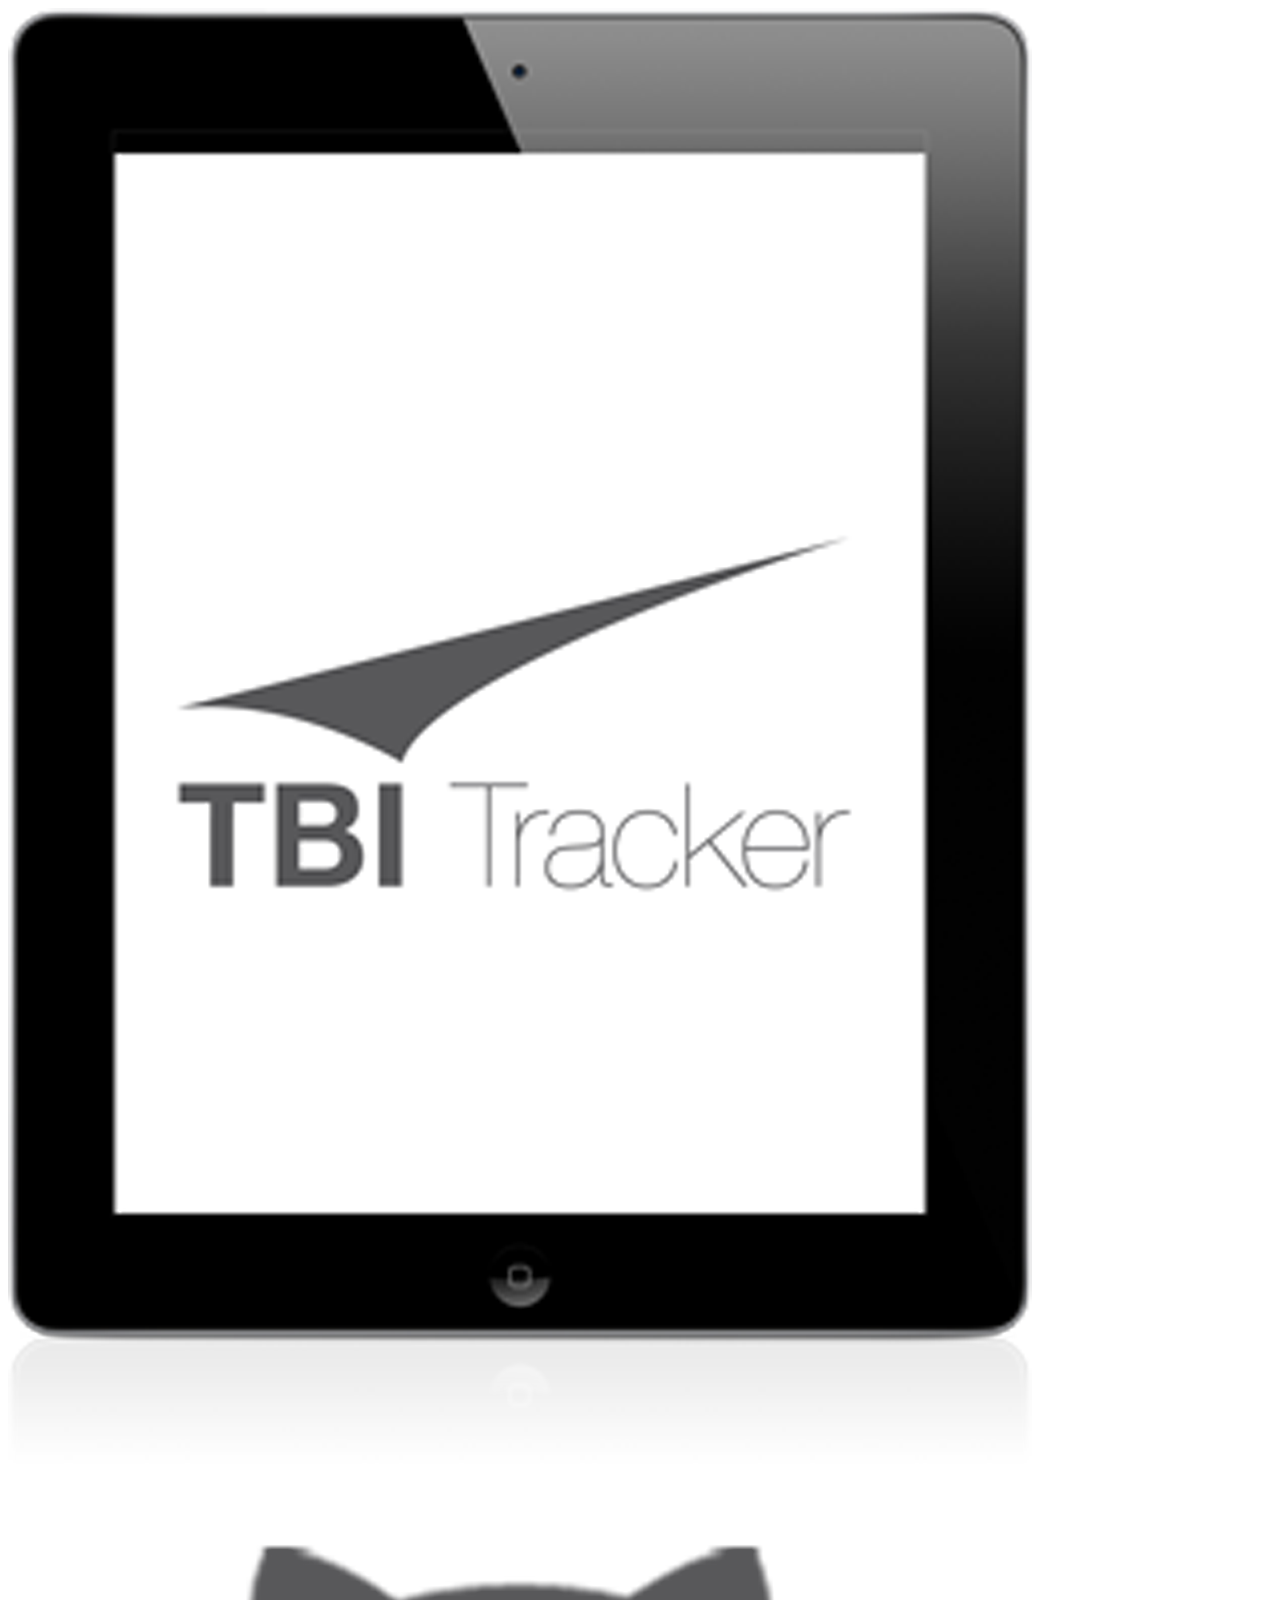
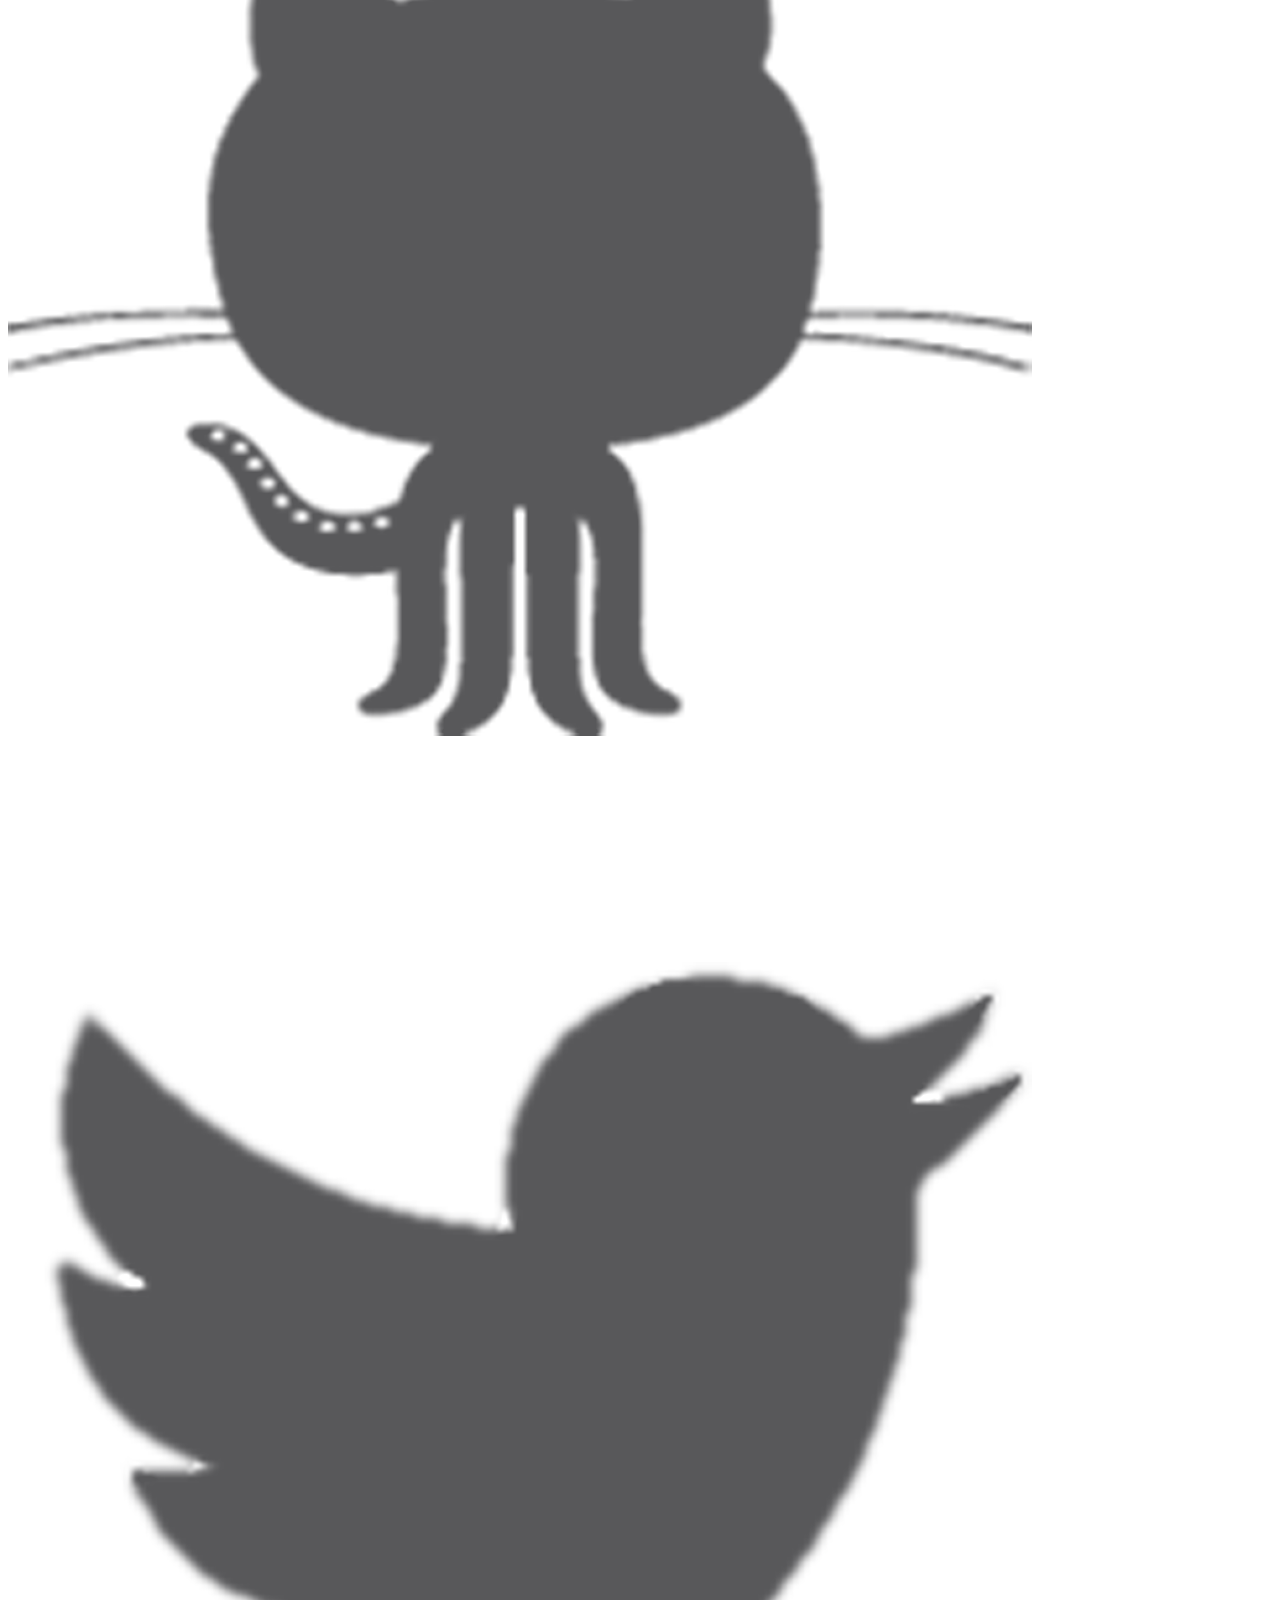
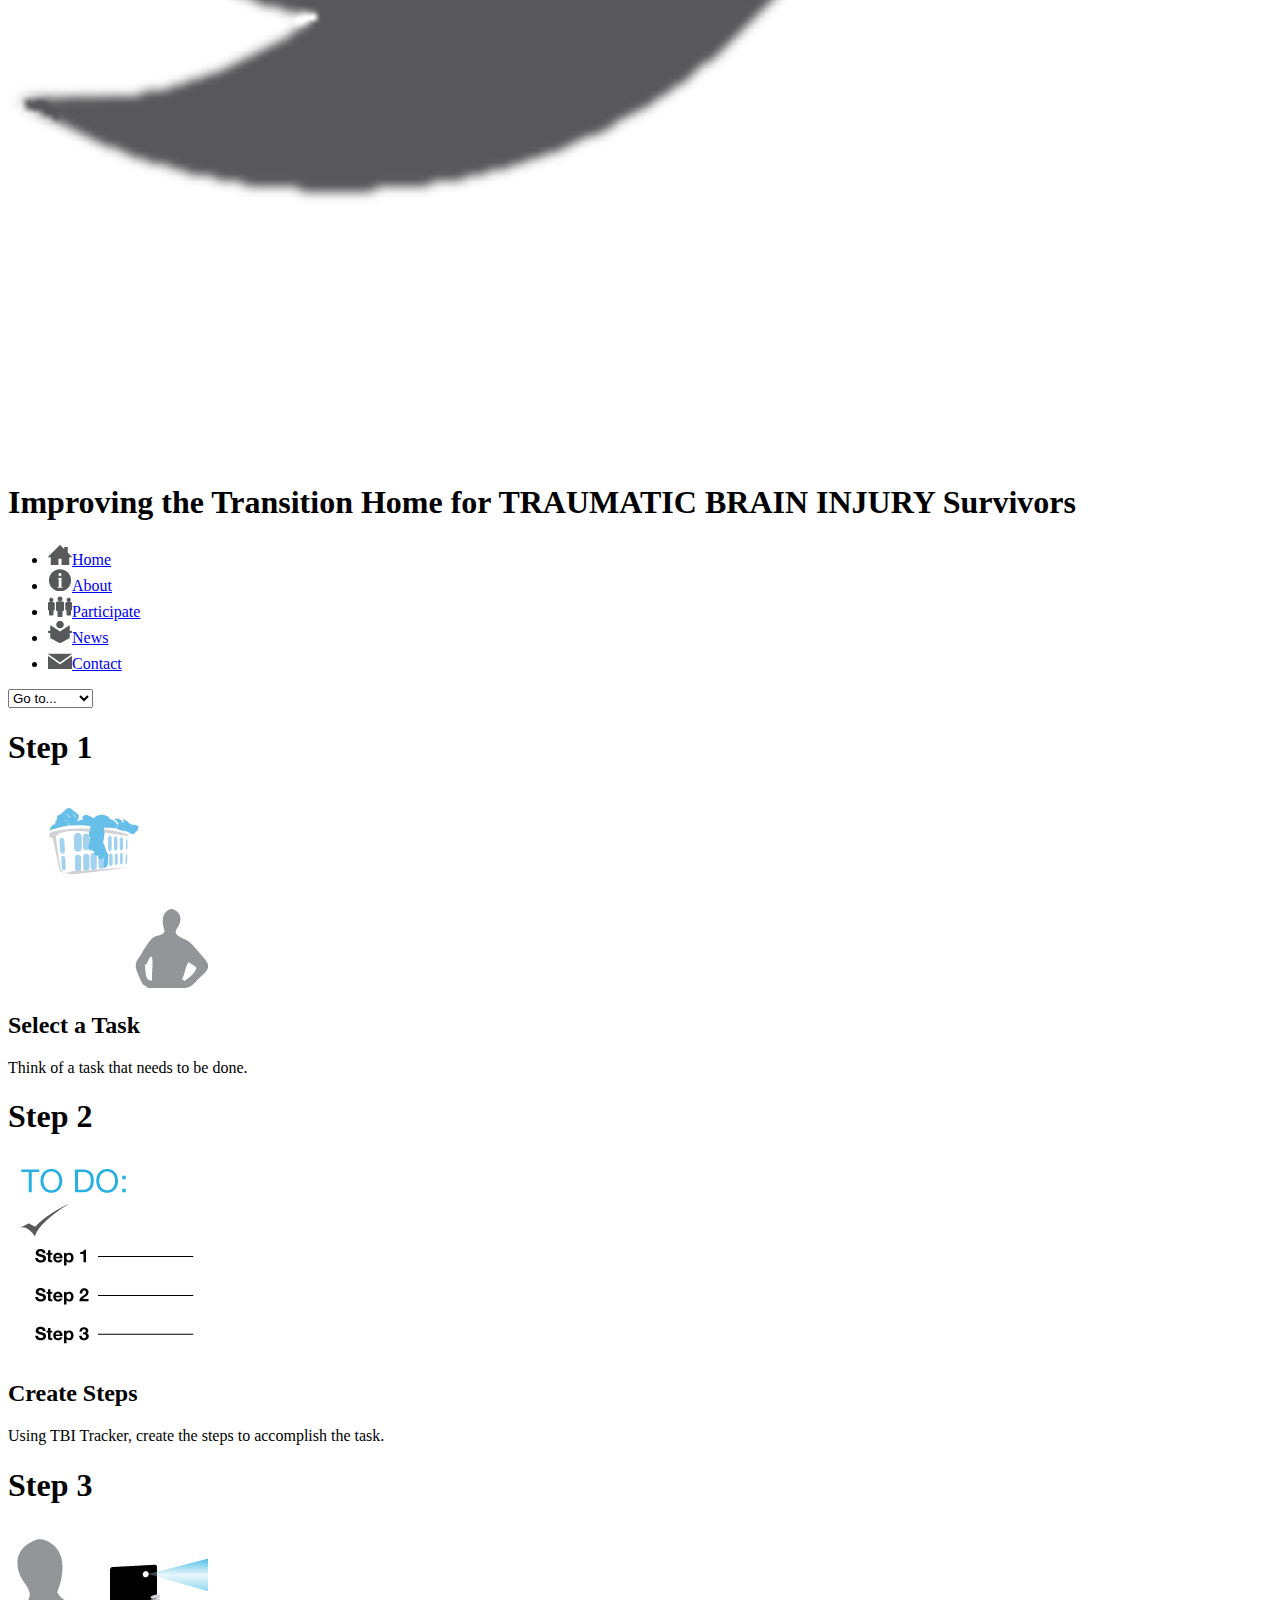
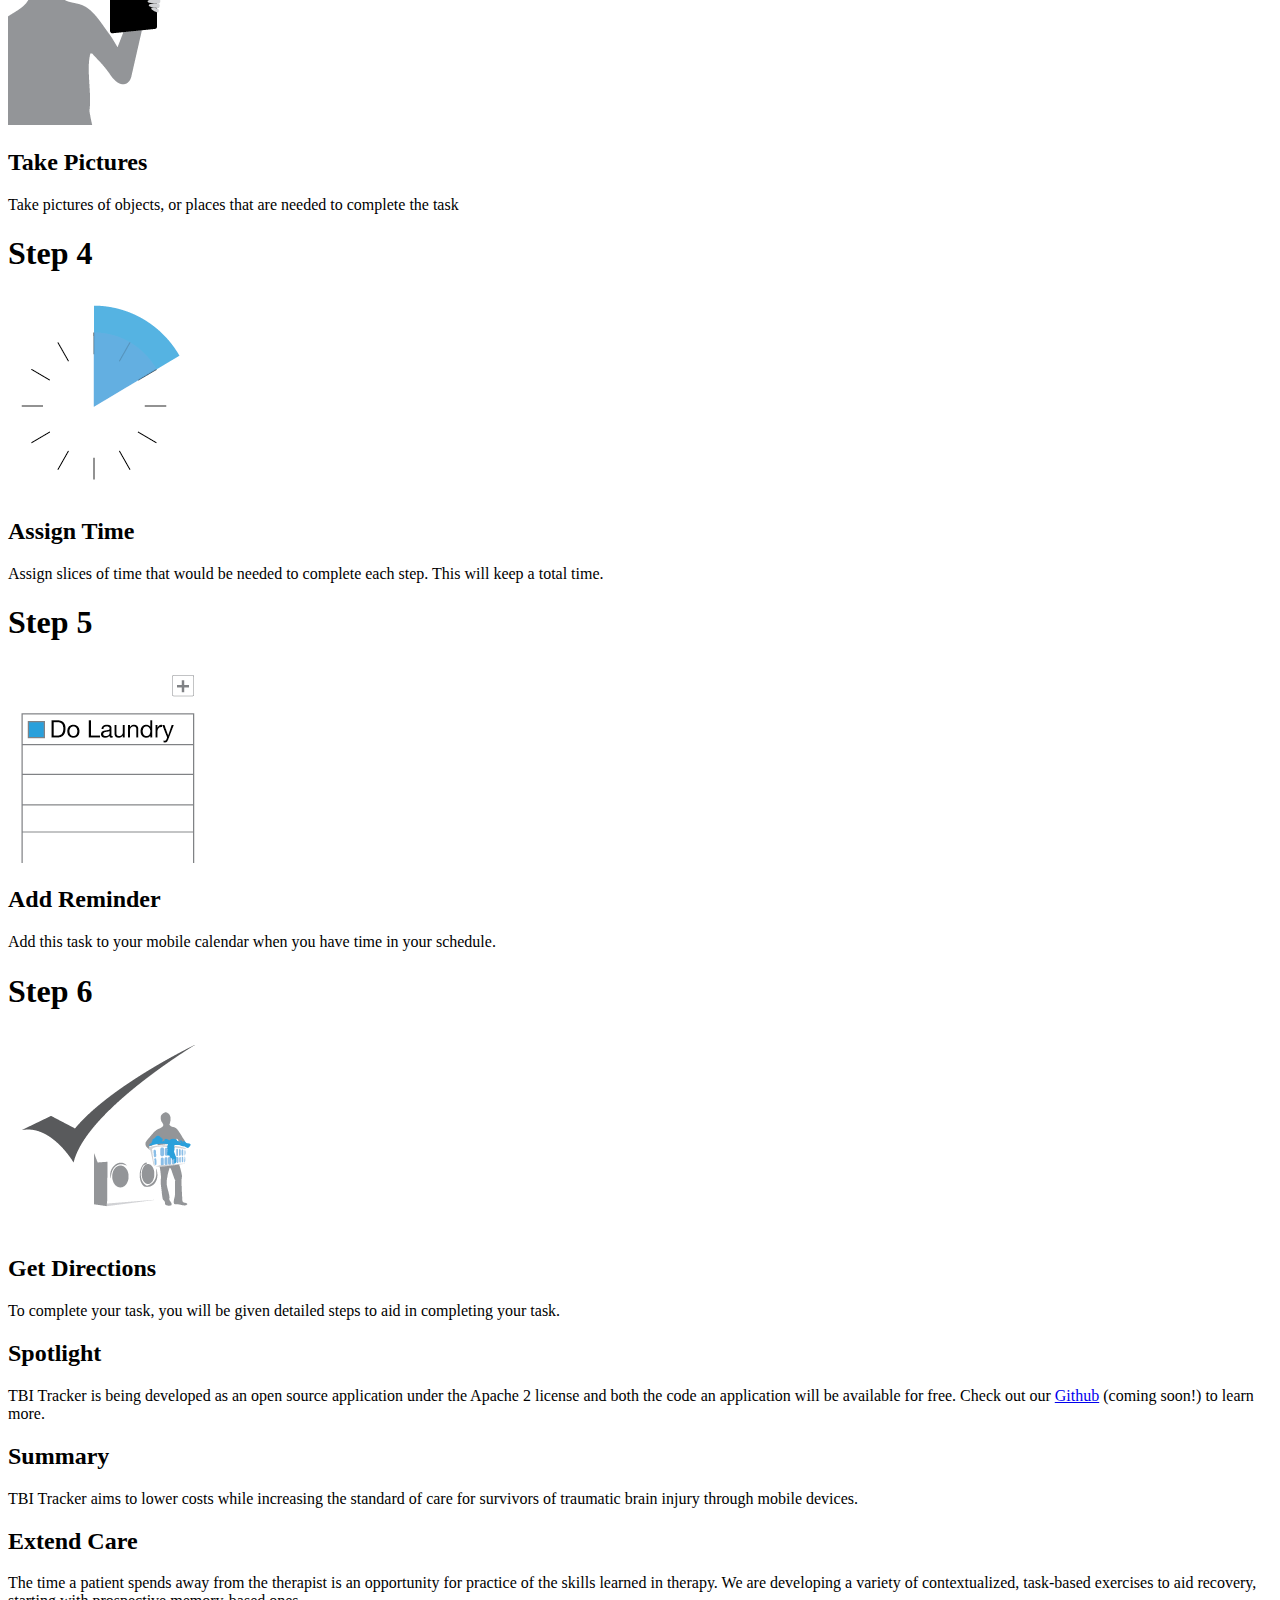
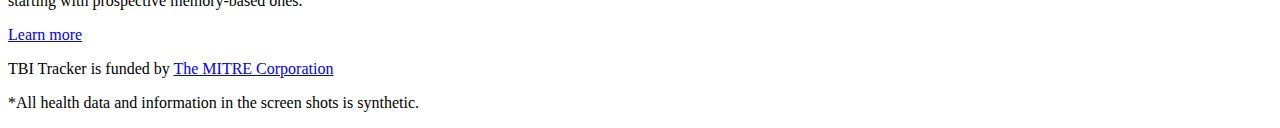
==== commit c435eb6d: "update git link" ====
--- a/index.html
+++ b/index.html
@@ -1,44 +1,50 @@
 <!doctype html>
 <html>
-	<head> 
+  <head> 
+	  <title>TBI Tracker</title>
 	  <meta charset=utf-8>
-	  <title>TBI Tracker | About</title>
 	    <!-- Enable IE9 Standards mode -->
-	  <meta http-equiv="X-UA-Compatible" content="IE=9" >
+	  <meta http-equiv="X-UA-Compatible" content="IE=9">
 	    <!--[if lt IE 9]>
 	    <script src="//html5shiv.googlecode.com/svn/trunk/html5.js"></script>
 	    <![endif]-->
-		<link rel="stylesheet" href="css/master.css" type="text/css" />  
+		<link rel="stylesheet" href="css/master.css" type="text/css" />
 	  <link rel="icon" type="image/png" href="images/TBI_small.png"/>
-	  <meta name="viewport" content="width=device-width, initial-scale=1.0">
 	  <script src="http://ajax.googleapis.com/ajax/libs/jquery/1.7.1/jquery.min.js"></script>
-	 
-	    <script>
-				$(document).ready(function () {  
-				  var top = $('#sidebar').offset().top - parseFloat($('#sidebar').css('marginTop').replace(/auto/, 0));
-				  
-				  console.log($('#sidebar').css('marginTop'));
-				  
-				  console.log(top);
-				  
-				  $(window).scroll(function (event) {
-				    // what the y position of the scroll is
-			    	var y = $(this).scrollTop();
-			  
-			    // whether that's below the form
-			    	if (y >= top) {
-			      // if so, ad the fixed class
-			     	 $('#sidebar').addClass('fixed');
-			   	 } else {
-			      // otherwise remove it
-			      $('#sidebar').removeClass('fixed');
-			    }
-			  });
-			});
-	    </script>
+	  <script>
+	     // DOM ready
+	     $(function() {
+	       
+	        // Create the dropdown base
+	        $("<select />").appendTo("nav");
+	        
+	        // Create default option "Go to..."
+	        $("<option />", {
+	           "value"   : "",
+	           "text"    : "Go to..."
+	        }).appendTo("nav select");
+	        
+	        // Populate dropdown with menu items
+	        $("nav a").each(function() {
+	         var el = $(this);
+	         var opt = $("<option />", {
+	             "value"   : el.attr("href"),
+	             "text"    : el.text()
+	         });
+	         if ($(this).hasClass("active")) opt.attr("selected","selected");
+	         opt.appendTo("nav select");
+	        });
+	        
+	       // To make dropdown actually work
+	       // To make more unobtrusive: http://css-tricks.com/4064-unobtrusive-page-changer/
+	        $("nav select").change(function() {
+	          window.location = $(this).find("option:selected").val();
+	        });
+	     });
+	  </script>
   </head>
-	<body class="wrapper">
-	 	<header class="">
+  <body class="wrapper">
+  	<header class="">
 	 		<div class="vignette">
 	 		</div>
  			<div class="container">
@@ -50,11 +56,11 @@
  						<div class="row">
  							<div class="offset4 span4">
 		 						<span class="external-bar twitt">
-		 							<a href="http://github.com/jmccloud/TBITracker" target="_window">
+		 							<a href="https://github.com/TBITracker/hReader-tbitracker">
 		 								<img src="images/octocat.png" alt="GitHub Logo" /></a>
 		 						</span>
 		 						<span class="external-bar">
-		 							<a href="http://twitter.com/intent/user?screen_name=TBITracker"  target="_window">
+		 							<a href="https://twitter.com/TBITracker">
 		 								<img src="images/twitter-bird-light-bgs.png" alt="Twitter Logo" /></a>
 		 						</span>
 		 					</div>
@@ -187,7 +193,7 @@
 				<p>
 					The time a patient spends away from the therapist is an opportunity for practice of the skills learned in therapy.  We are developing a variety of contextualized, task-based exercises to aid recovery, starting with prospective memory-based ones.
 				</p>
-					<a class="btn" href="about.html">Learn more</a>
+					<a class="btn" href="applet_dev_guide.html">Learn more</a>
 			</div>	
 			</div>
 		</div>
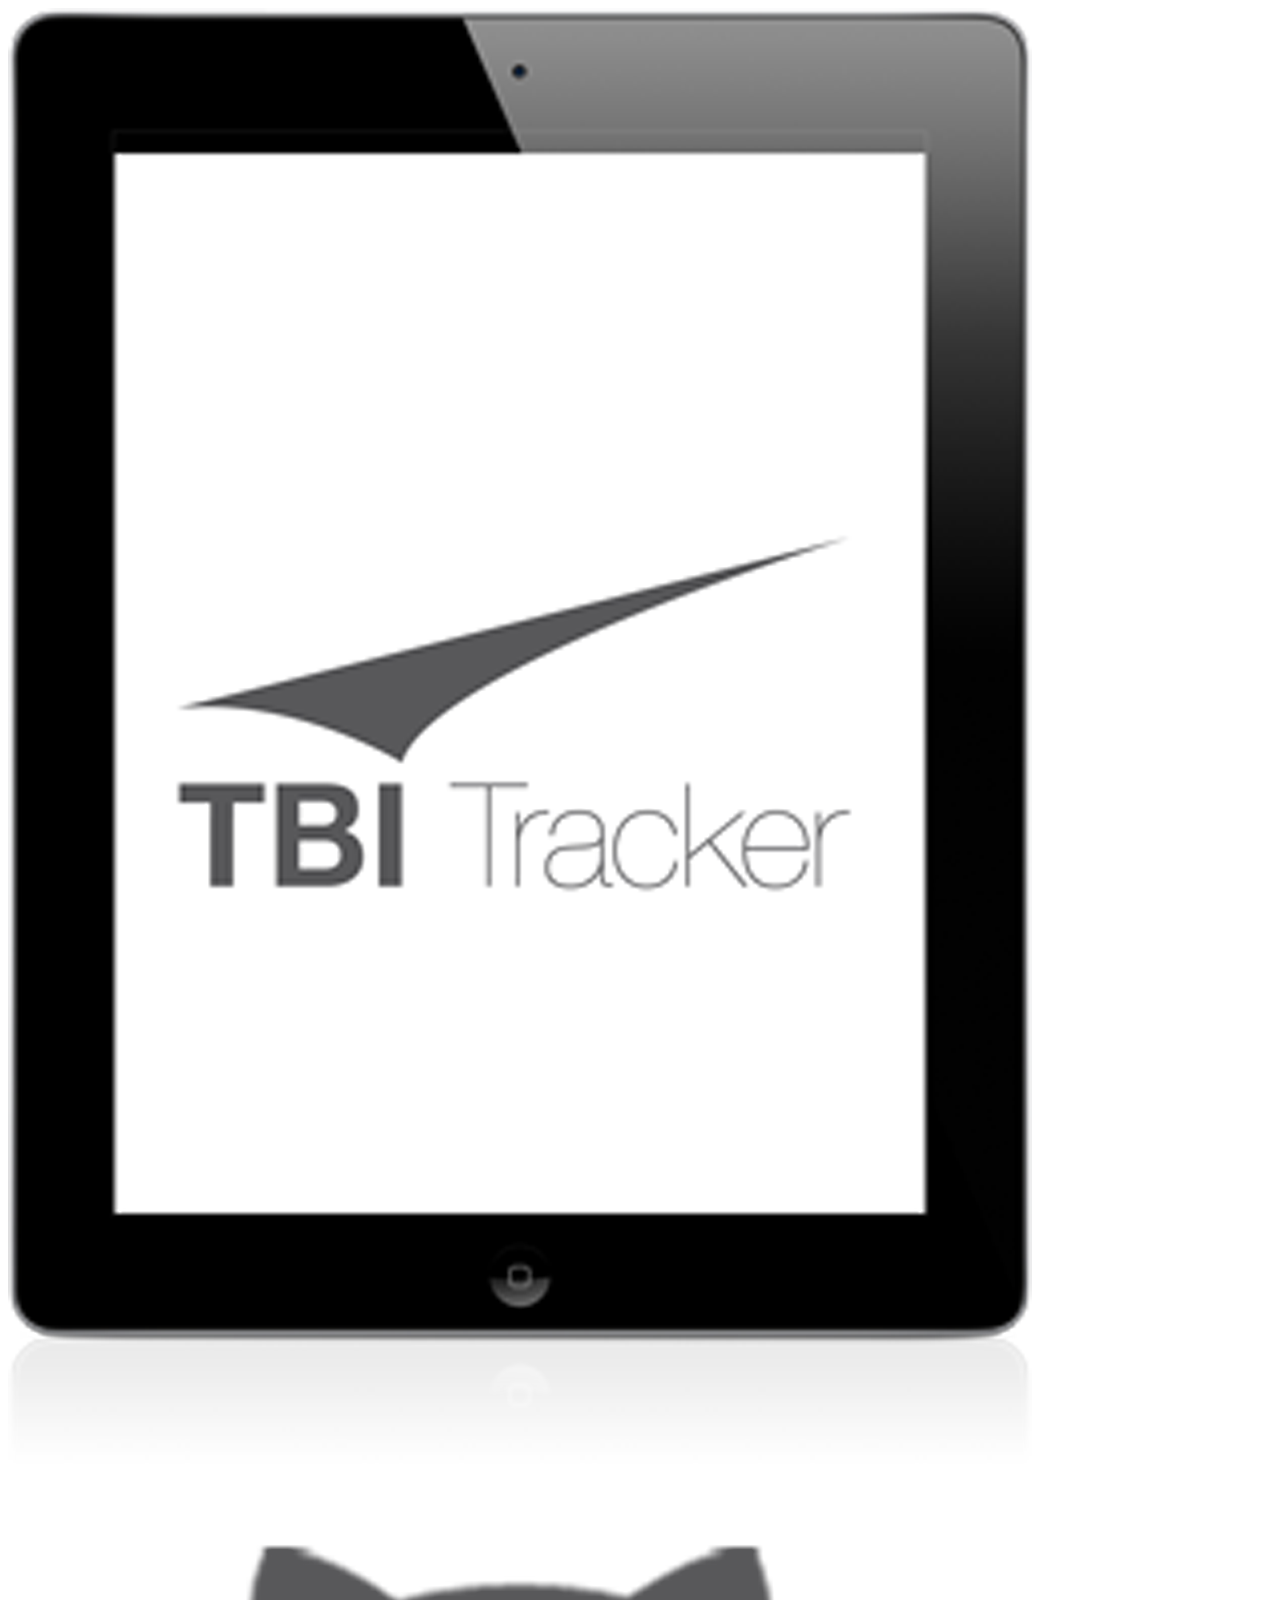
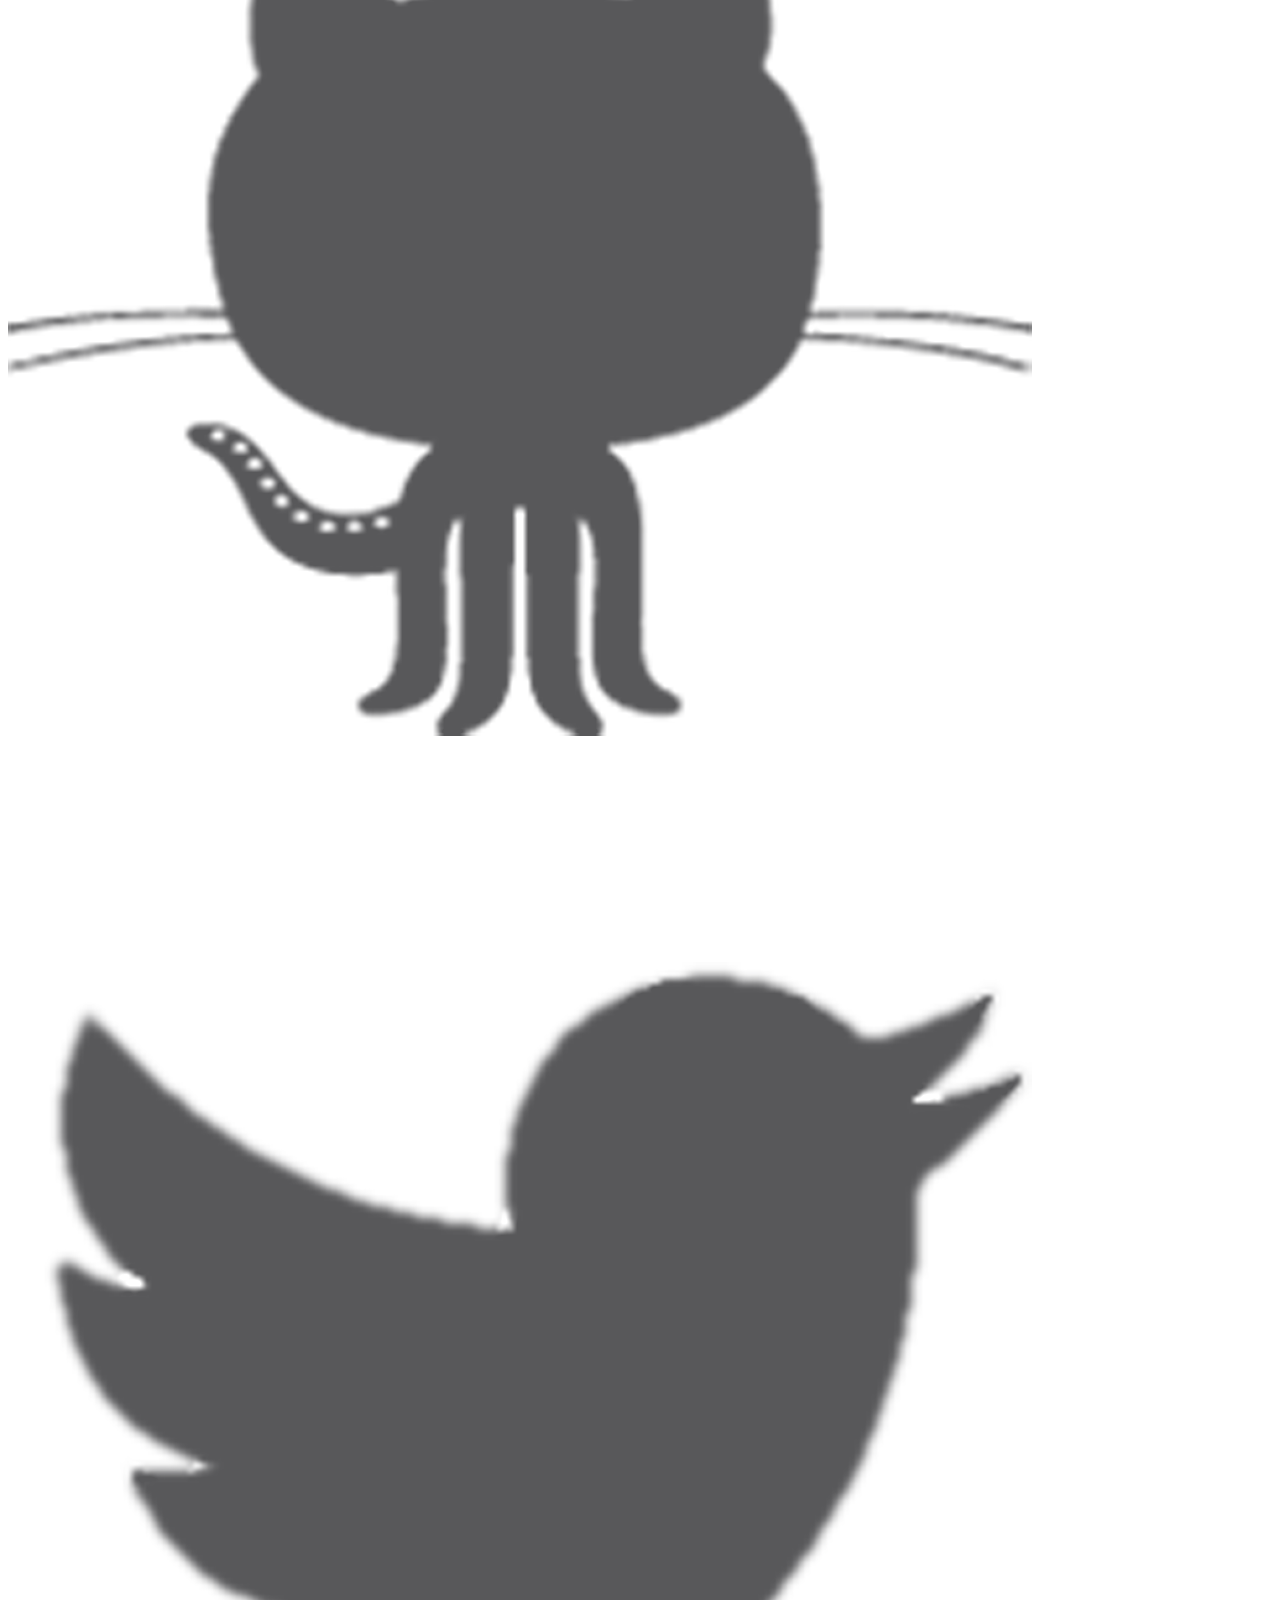
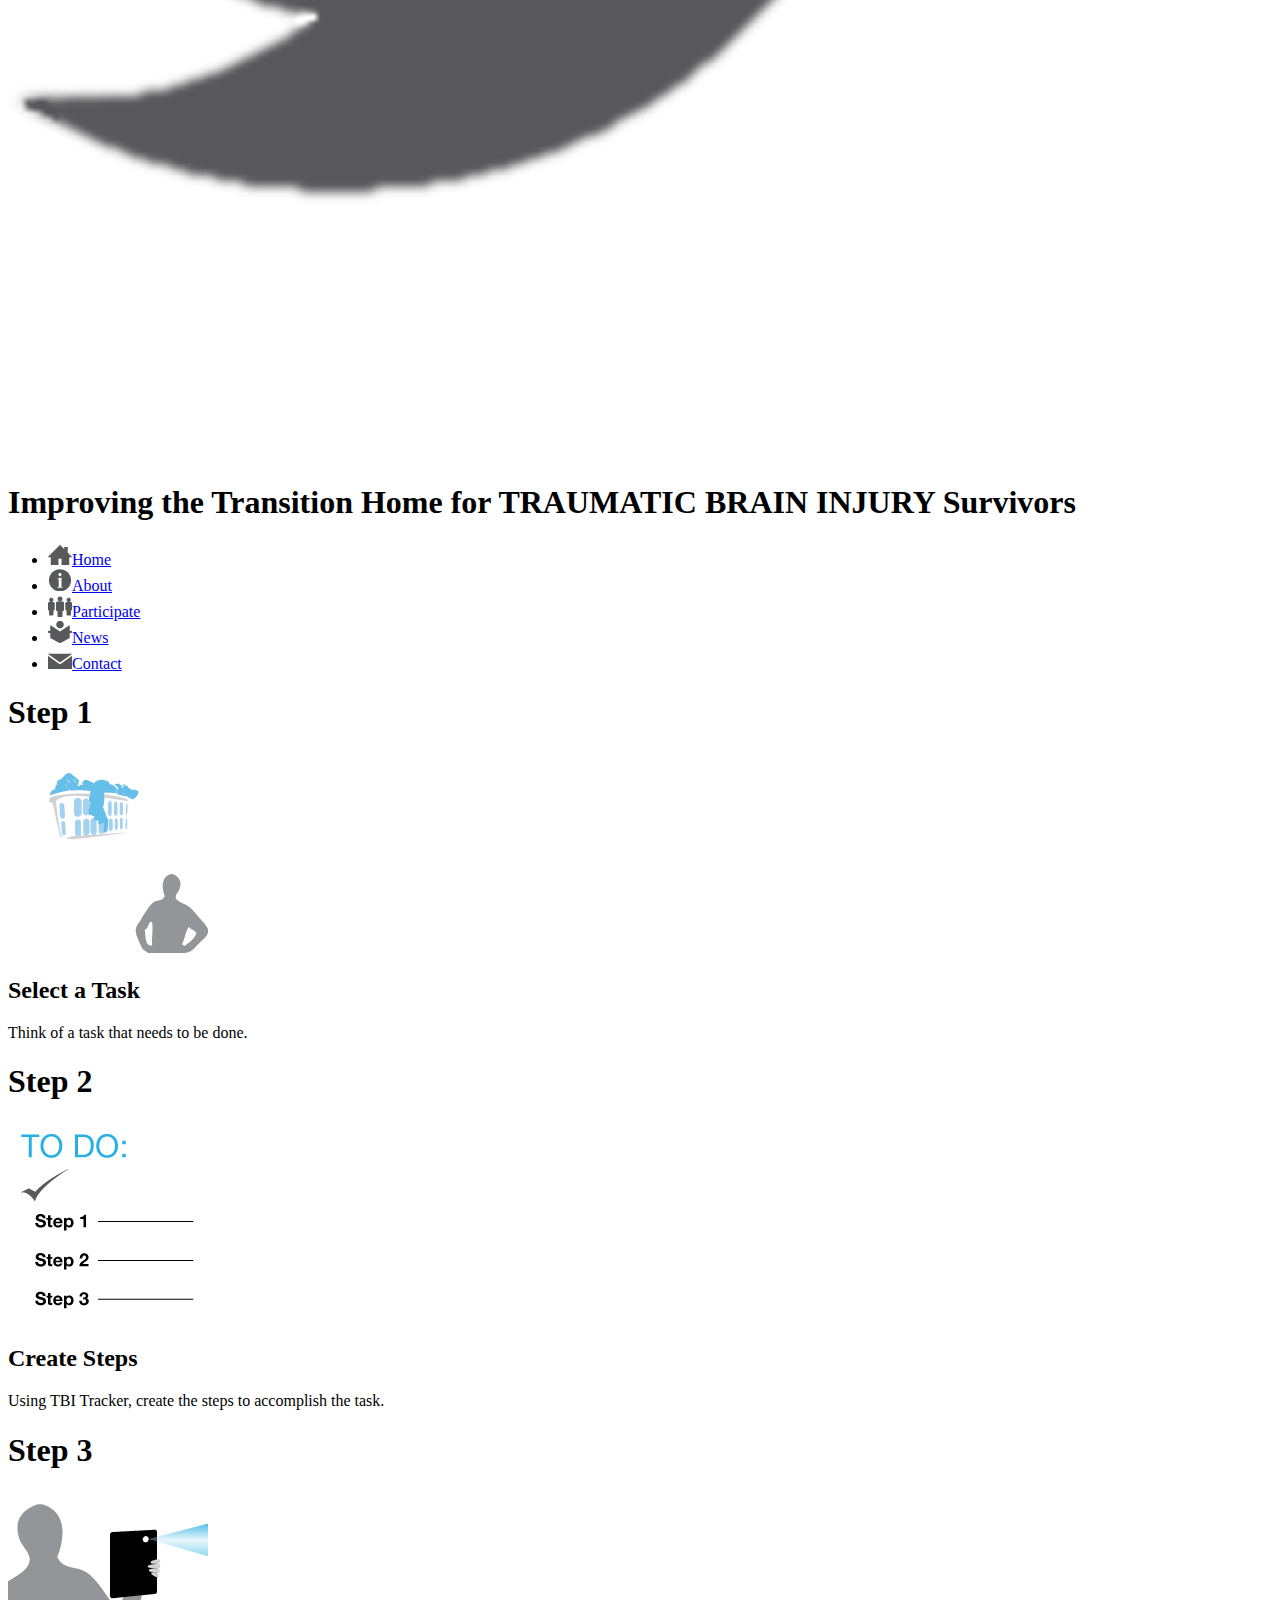
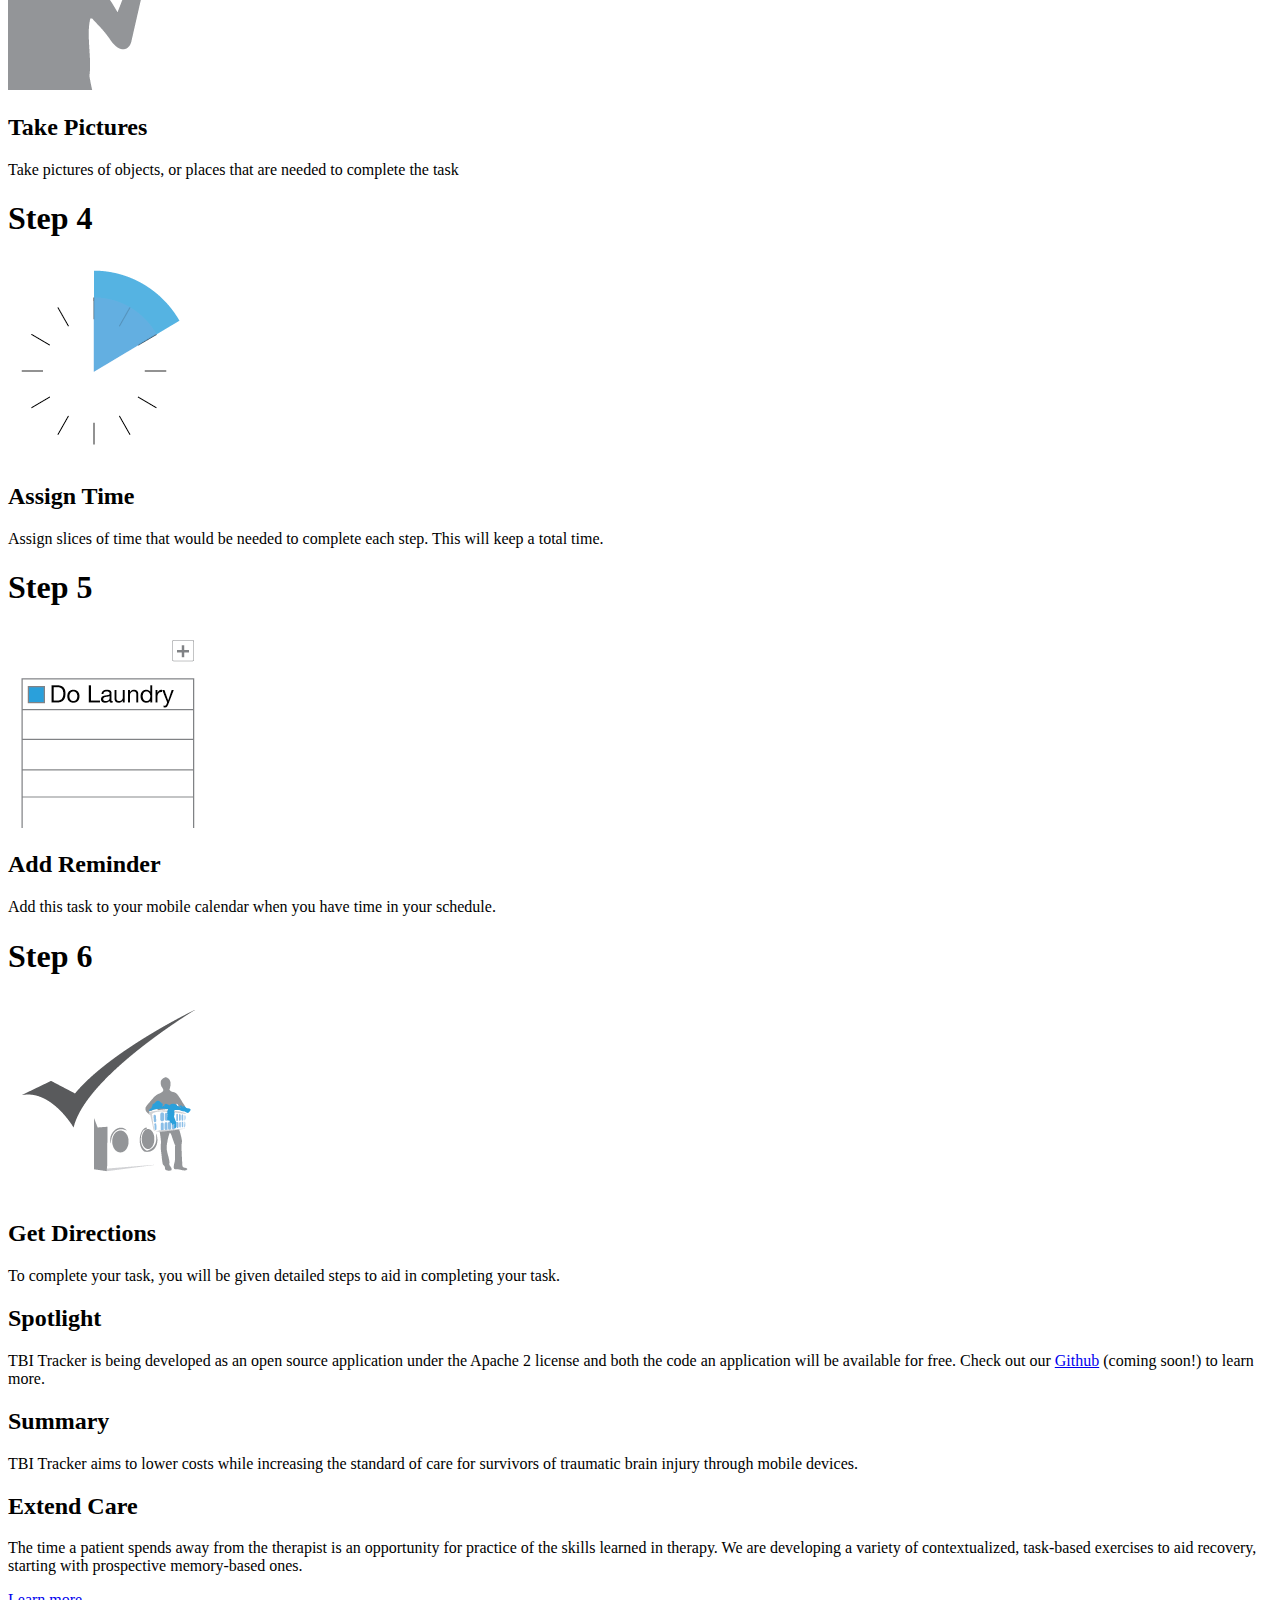
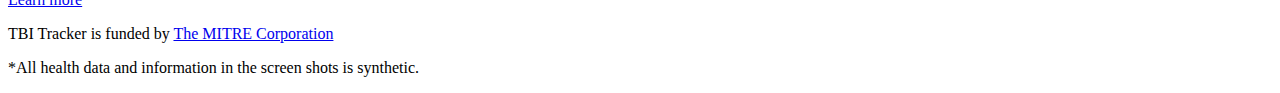
==== commit 1ec5572d: "updated git link" ====
--- a/index.html
+++ b/index.html
@@ -1,50 +1,44 @@
 <!doctype html>
 <html>
-  <head> 
-	  <title>TBI Tracker</title>
+	<head> 
 	  <meta charset=utf-8>
+	  <title>TBI Tracker | About</title>
 	    <!-- Enable IE9 Standards mode -->
-	  <meta http-equiv="X-UA-Compatible" content="IE=9">
+	  <meta http-equiv="X-UA-Compatible" content="IE=9" >
 	    <!--[if lt IE 9]>
 	    <script src="//html5shiv.googlecode.com/svn/trunk/html5.js"></script>
 	    <![endif]-->
-		<link rel="stylesheet" href="css/master.css" type="text/css" />
+		<link rel="stylesheet" href="css/master.css" type="text/css" />  
 	  <link rel="icon" type="image/png" href="images/TBI_small.png"/>
+	  <meta name="viewport" content="width=device-width, initial-scale=1.0">
 	  <script src="http://ajax.googleapis.com/ajax/libs/jquery/1.7.1/jquery.min.js"></script>
-	  <script>
-	     // DOM ready
-	     $(function() {
-	       
-	        // Create the dropdown base
-	        $("<select />").appendTo("nav");
-	        
-	        // Create default option "Go to..."
-	        $("<option />", {
-	           "value"   : "",
-	           "text"    : "Go to..."
-	        }).appendTo("nav select");
-	        
-	        // Populate dropdown with menu items
-	        $("nav a").each(function() {
-	         var el = $(this);
-	         var opt = $("<option />", {
-	             "value"   : el.attr("href"),
-	             "text"    : el.text()
-	         });
-	         if ($(this).hasClass("active")) opt.attr("selected","selected");
-	         opt.appendTo("nav select");
-	        });
-	        
-	       // To make dropdown actually work
-	       // To make more unobtrusive: http://css-tricks.com/4064-unobtrusive-page-changer/
-	        $("nav select").change(function() {
-	          window.location = $(this).find("option:selected").val();
-	        });
-	     });
-	  </script>
+	 
+	    <script>
+				$(document).ready(function () {  
+				  var top = $('#sidebar').offset().top - parseFloat($('#sidebar').css('marginTop').replace(/auto/, 0));
+				  
+				  console.log($('#sidebar').css('marginTop'));
+				  
+				  console.log(top);
+				  
+				  $(window).scroll(function (event) {
+				    // what the y position of the scroll is
+			    	var y = $(this).scrollTop();
+			  
+			    // whether that's below the form
+			    	if (y >= top) {
+			      // if so, ad the fixed class
+			     	 $('#sidebar').addClass('fixed');
+			   	 } else {
+			      // otherwise remove it
+			      $('#sidebar').removeClass('fixed');
+			    }
+			  });
+			});
+	    </script>
   </head>
-  <body class="wrapper">
-  	<header class="">
+	<body class="wrapper">
+	 	<header class="">
 	 		<div class="vignette">
 	 		</div>
  			<div class="container">
@@ -56,11 +50,11 @@
  						<div class="row">
  							<div class="offset4 span4">
 		 						<span class="external-bar twitt">
-		 							<a href="https://github.com/TBITracker/hReader-tbitracker">
+		 							<a href="https://github.com/TBITracker/hReader-tbitracker" target="_blank">
 		 								<img src="images/octocat.png" alt="GitHub Logo" /></a>
 		 						</span>
 		 						<span class="external-bar">
-		 							<a href="https://twitter.com/TBITracker">
+		 							<a href="http://twitter.com/intent/user?screen_name=TBITracker"  target="_blank">
 		 								<img src="images/twitter-bird-light-bgs.png" alt="Twitter Logo" /></a>
 		 						</span>
 		 					</div>
@@ -193,7 +187,7 @@
 				<p>
 					The time a patient spends away from the therapist is an opportunity for practice of the skills learned in therapy.  We are developing a variety of contextualized, task-based exercises to aid recovery, starting with prospective memory-based ones.
 				</p>
-					<a class="btn" href="applet_dev_guide.html">Learn more</a>
+					<a class="btn" href="about.html">Learn more</a>
 			</div>	
 			</div>
 		</div>
